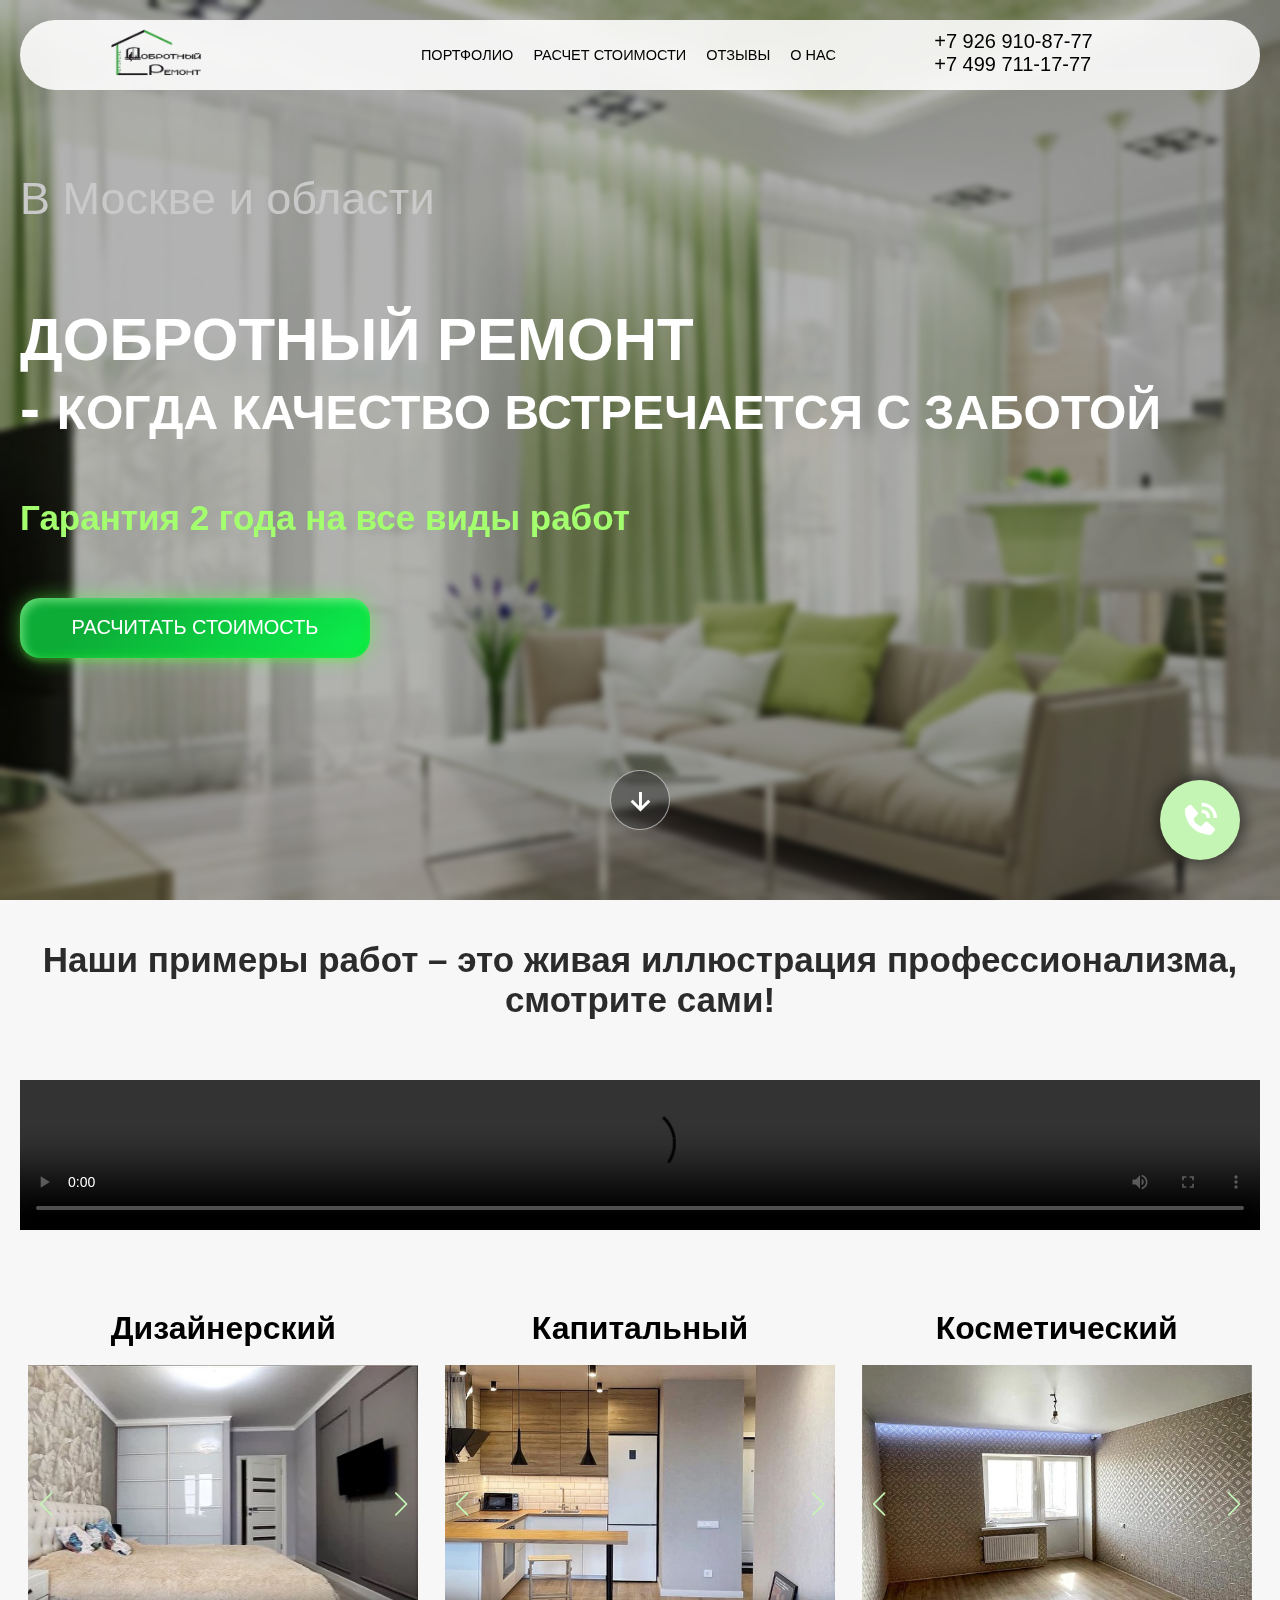
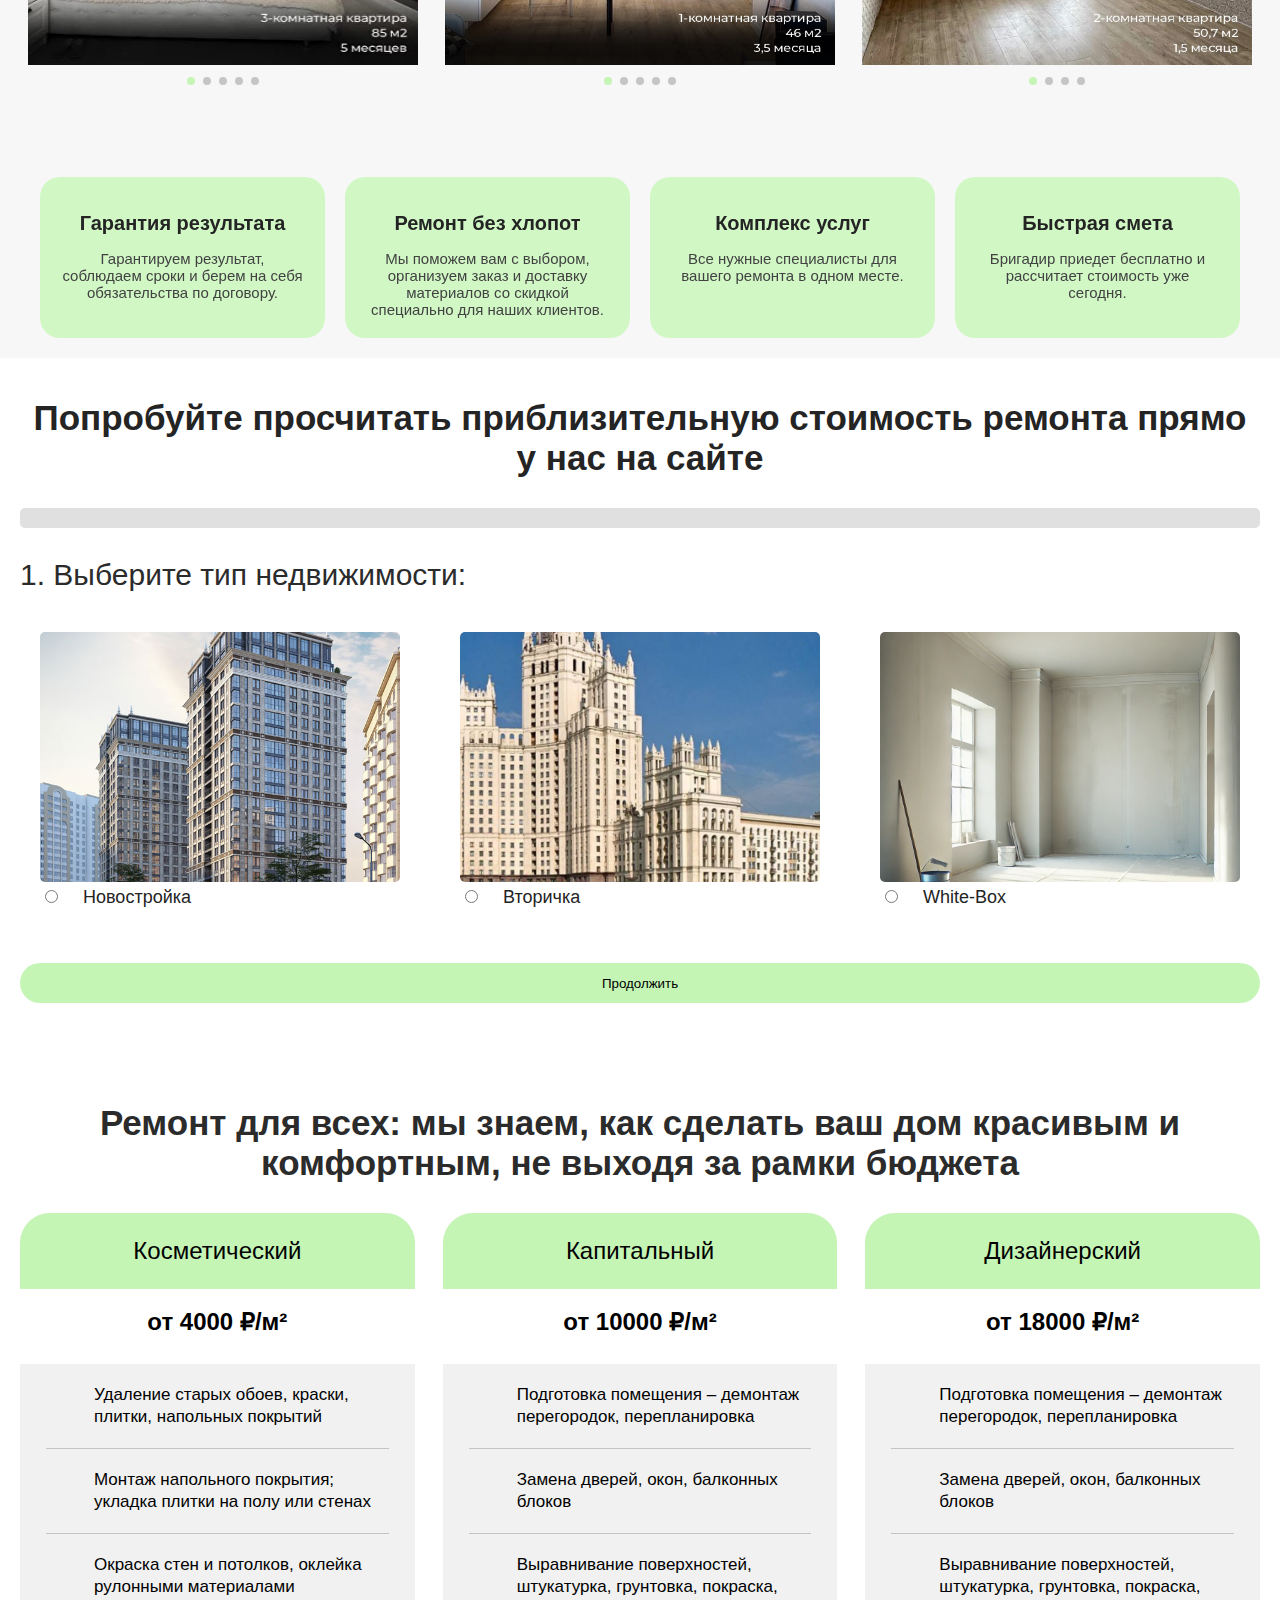
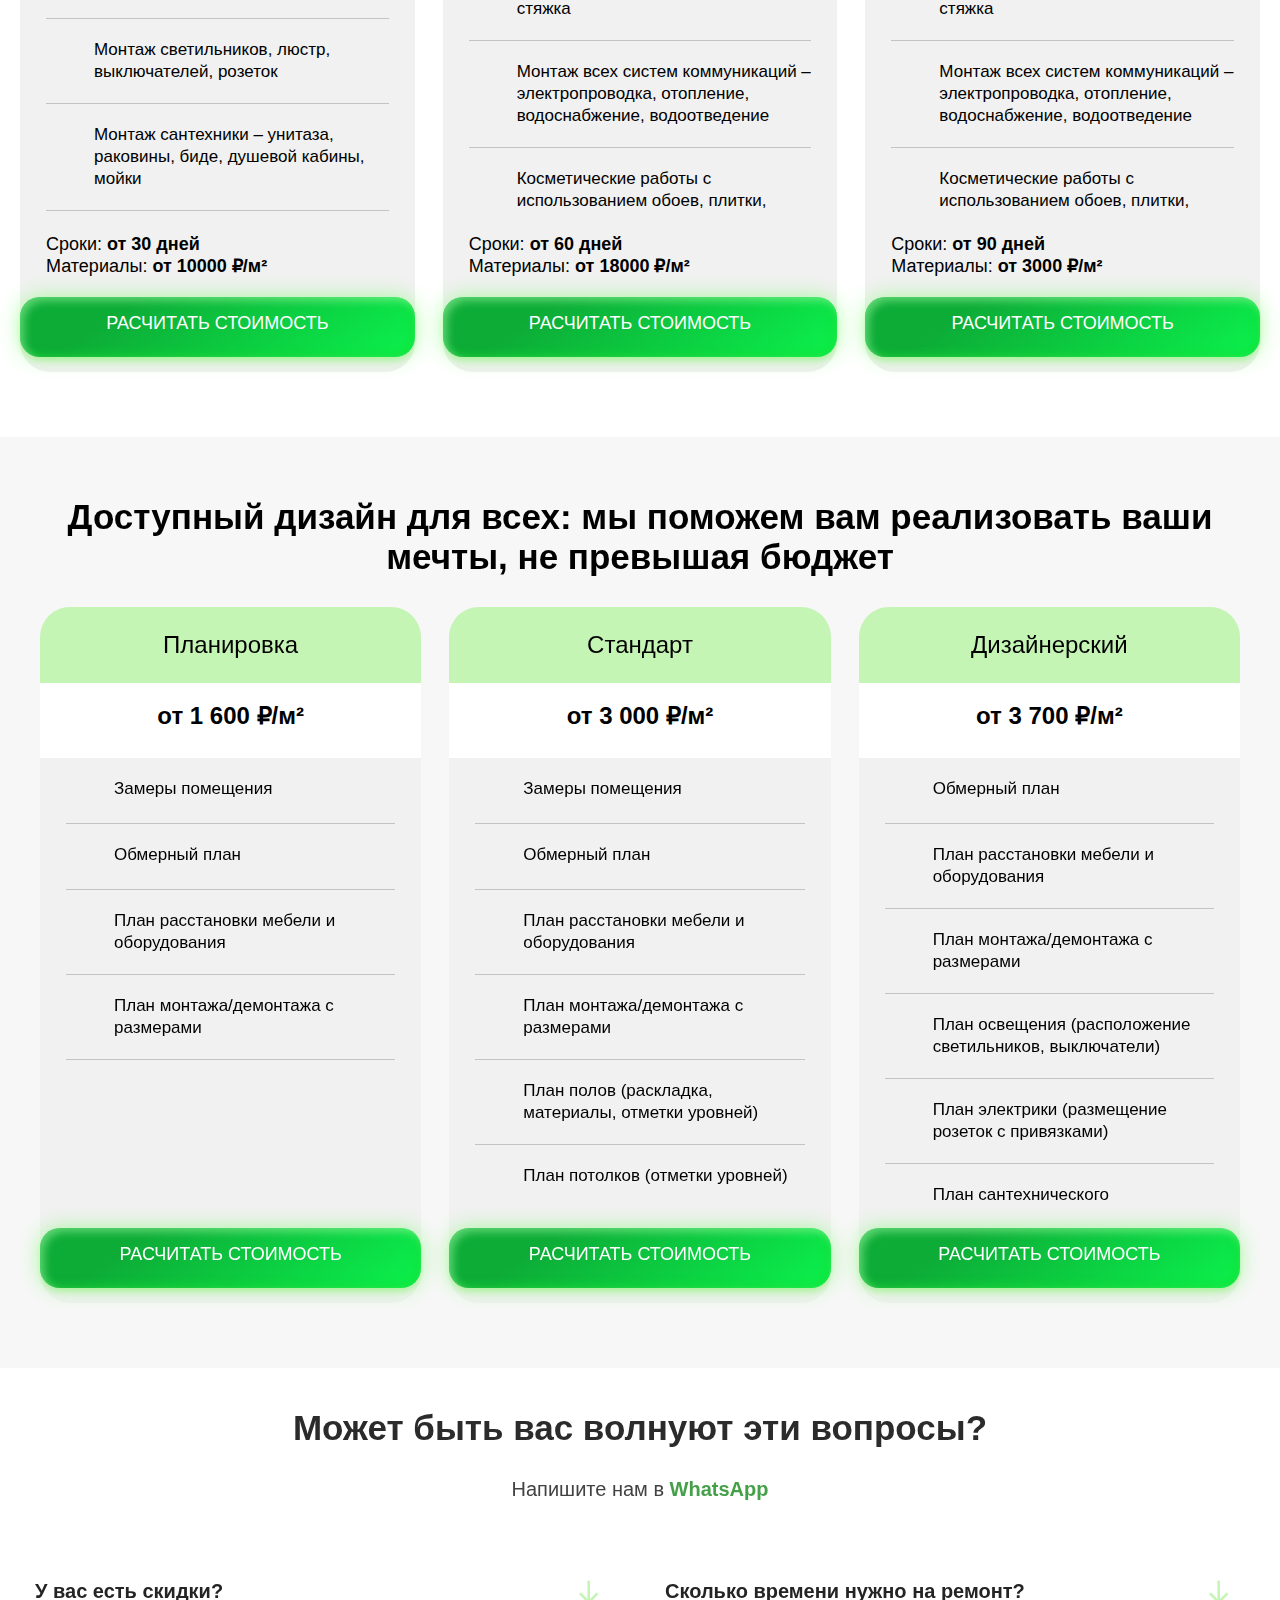
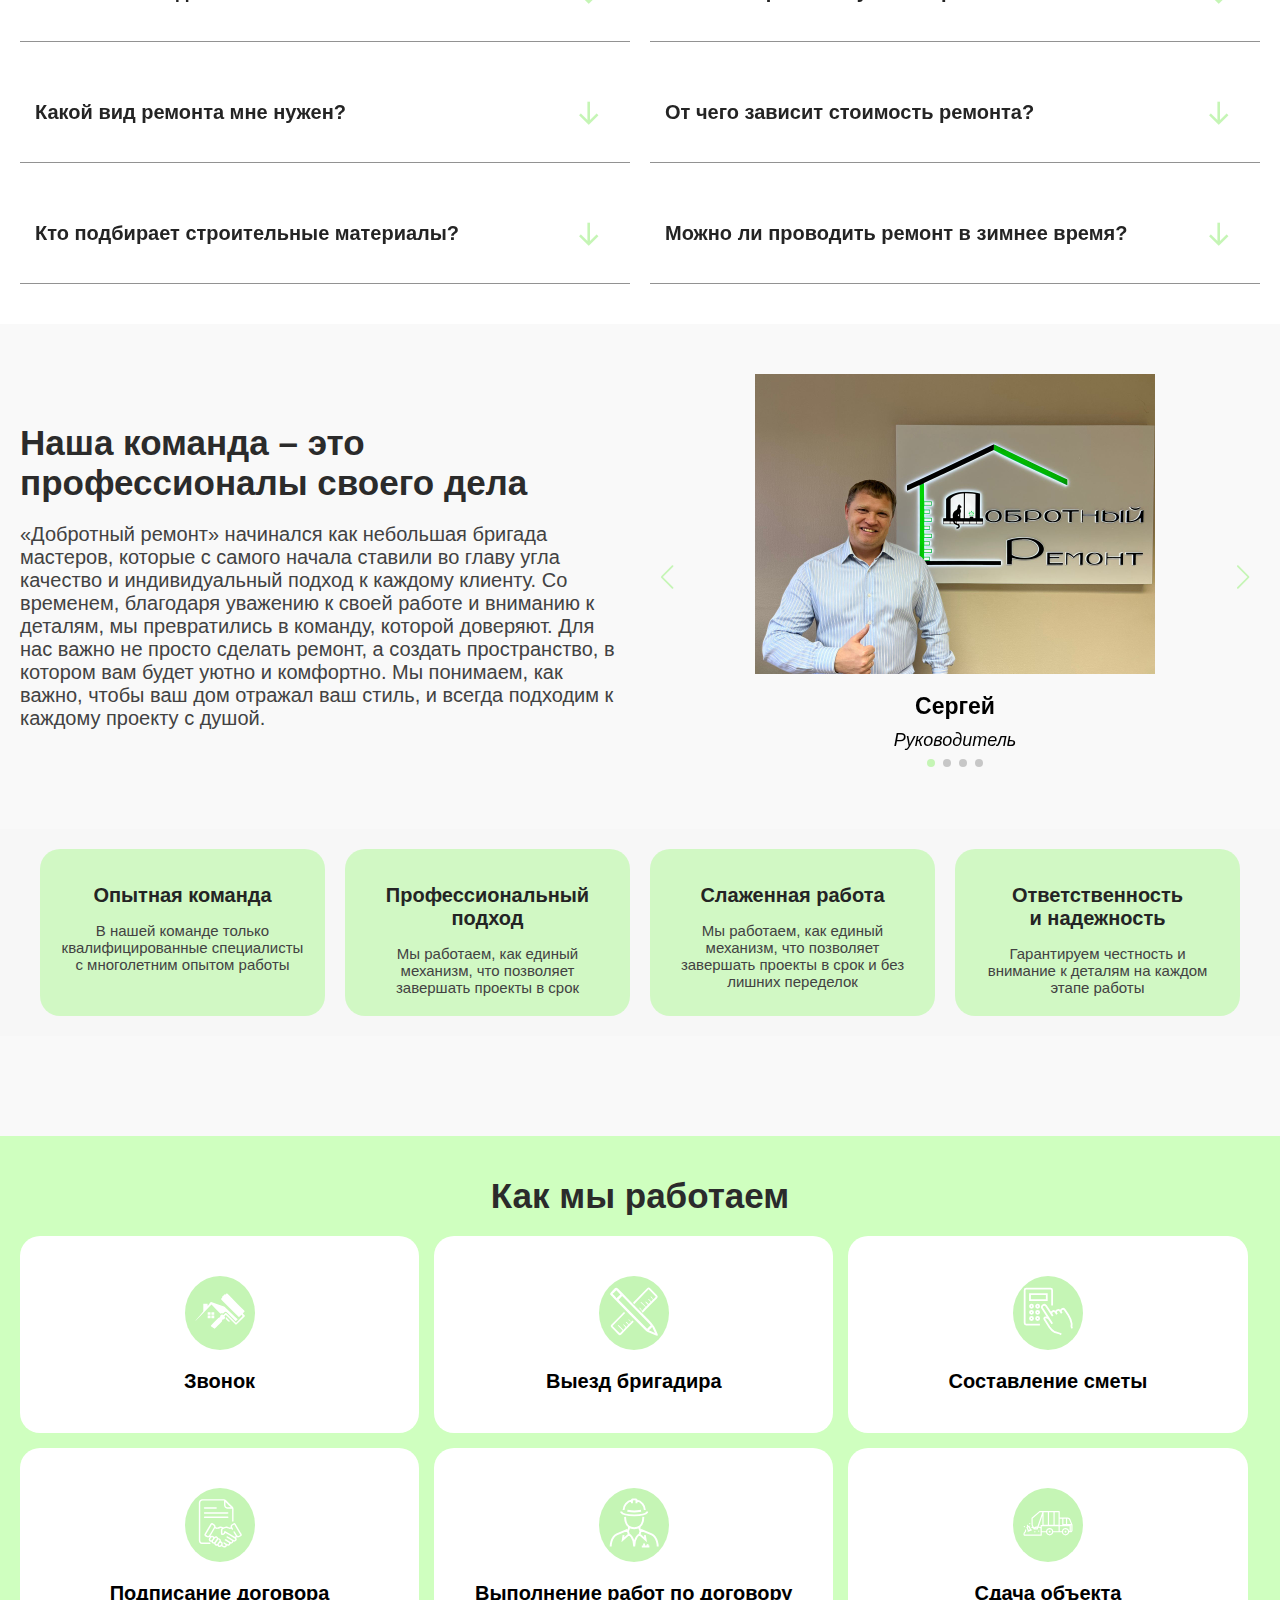
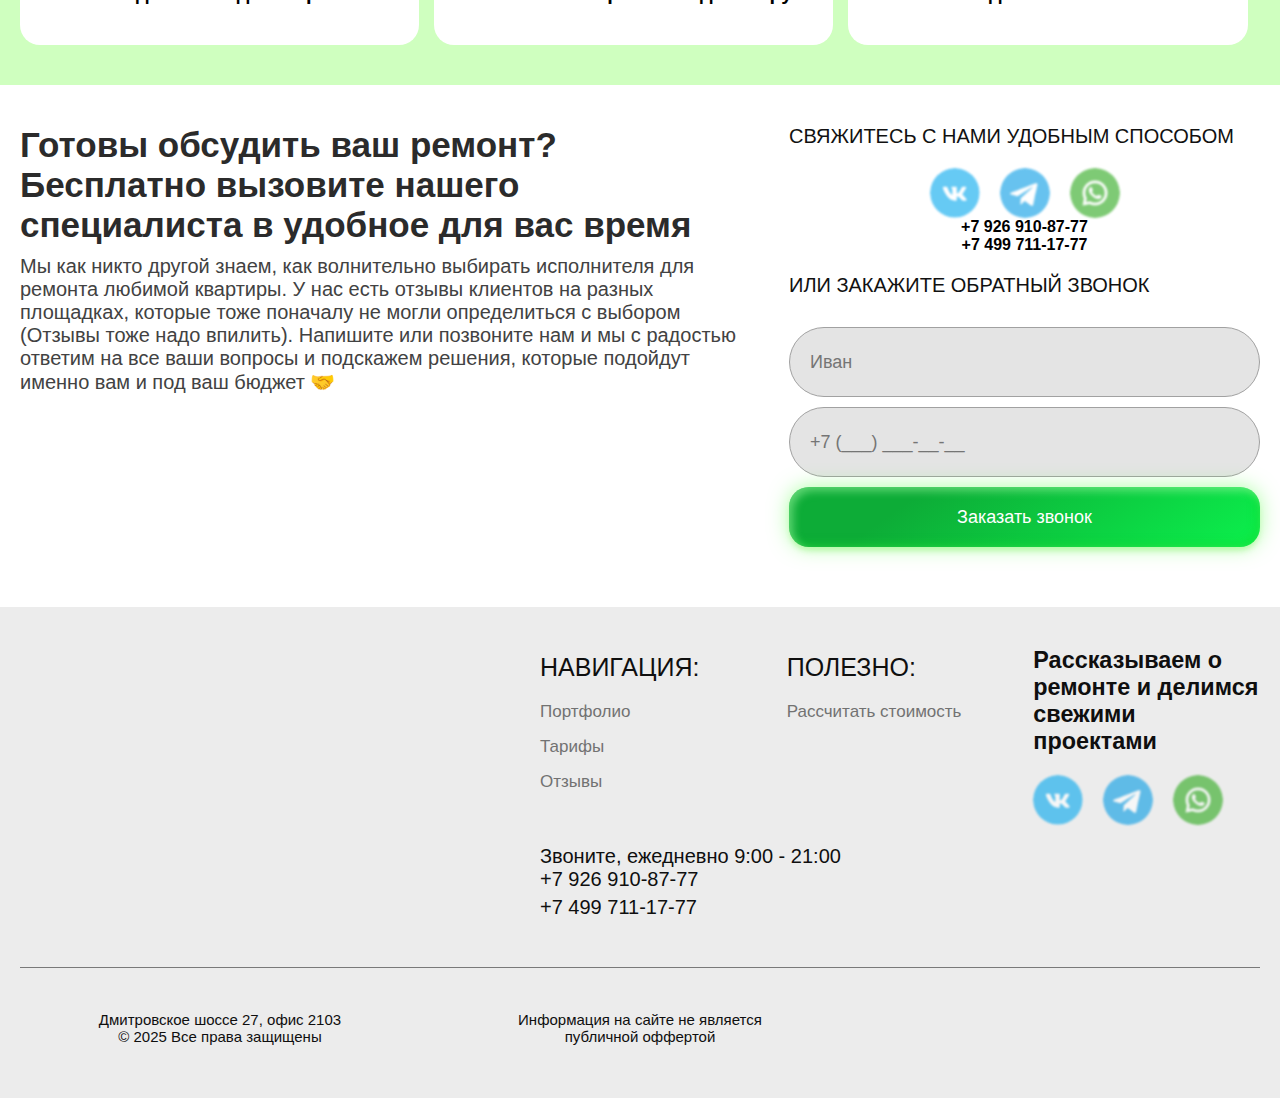
==== index.html @ 5b3af41f "Update index.html" ====
<!DOCTYPE html>
<!-- saved from url=(0044)https://bekbolsoon.github.io/landing-remont/ -->
<html lang="ru">

<head>
  <meta http-equiv="Content-Type" content="text/html; charset=UTF-8">

  <meta name="viewport" content="width=device-width, initial-scale=1.0">
  <title>Добротный ремонт 3</title>

  <!-- fonts -->
  <link rel="preconnect" href="https://fonts.googleapis.com/">
  <link rel="preconnect" href="https://fonts.gstatic.com/" crossorigin="">
  <link href="./Добротный ремонт 3_files/css2" rel="stylesheet">

  <!-- styles -->
  <link href="./Добротный ремонт 3_files/boxicons.min.css" rel="stylesheet">
  <link rel="stylesheet" href="./Добротный ремонт 3_files/swiper-bundle.min.css">
  <link href="https://unpkg.com/boxicons/css/boxicons.min.css" rel="stylesheet">
  <link rel="stylesheet" href="https://unpkg.com/swiper/swiper-bundle.min.css" />

  <link rel="stylesheet" href="./Добротный ремонт 3_files/btn-style.css">
  <link rel="stylesheet" href="./Добротный ремонт 3_files/style.css">
  <script src="./Добротный ремонт 3_files/402ecfb859370431edf243872cab8b74.js.download" charset="UTF-8"
    data-sw="script"></script>
  <script src="./Добротный ремонт 3_files/74dcb1cec50854d2f880279f3dd19da9.js.download" charset="UTF-8"
    data-sw="script"></script>
  <style id="sw-style-reviews">
    @keyframes swiper-preloader-spin {
      to {
        transform: rotate(360deg)
      }
    }

    @keyframes opacity_show {
      0% {
        opacity: 0;
      }

      100% {
        opacity: 1;
      }
    }

    @keyframes opacity_hide {
      0% {
        opacity: 1;
      }

      100% {
        opacity: 0;
      }
    }

    @keyframes display_show {
      0% {
        display: none;
      }

      100% {
        display: block;
      }
    }

    @keyframes display_hide {
      0% {
        display: block;
      }

      100% {
        display: none;
      }
    }

    @-webkit-keyframes opacity_show {
      0% {
        opacity: 0;
      }

      100% {
        opacity: 1;
      }
    }

    @-webkit-keyframes opacity_hide {
      0% {
        opacity: 1;
      }

      100% {
        opacity: 0;
      }
    }

    @-webkit-keyframes display_show {
      0% {
        display: none;
      }

      100% {
        display: block;
      }
    }

    @-webkit-keyframes display_hide {
      0% {
        display: block;
      }

      100% {
        display: none;
      }
    }

    @-moz-keyframes opacity_show {
      0% {
        opacity: 0;
      }

      100% {
        opacity: 1;
      }
    }

    @-moz-keyframes opacity_hide {
      0% {
        opacity: 1;
      }

      100% {
        opacity: 0;
      }
    }

    @-moz-keyframes display_show {
      0% {
        display: none;
      }

      100% {
        display: block;
      }
    }

    @-moz-keyframes display_hide {
      0% {
        display: block;
      }

      100% {
        display: none;
      }
    }

    @font-face {
      font-family: "swiper-icons";
      src: url("data:application/font-woff;charset=utf-8;base64, [base64]//wADZ2x5ZgAAAywAAADMAAAD2MHtryVoZWFkAAABbAAAADAAAAA2E2+eoWhoZWEAAAGcAAAAHwAAACQC9gDzaG10eAAAAigAAAAZAAAArgJkABFsb2NhAAAC0AAAAFoAAABaFQAUGG1heHAAAAG8AAAAHwAAACAAcABAbmFtZQAAA/gAAAE5AAACXvFdBwlwb3N0AAAFNAAAAGIAAACE5s74hXjaY2BkYGAAYpf5Hu/j+W2+MnAzMYDAzaX6QjD6/4//Bxj5GA8AuRwMYGkAPywL13jaY2BkYGA88P8Agx4j+/8fQDYfA1AEBWgDAIB2BOoAeNpjYGRgYNBh4GdgYgABEMnIABJzYNADCQAACWgAsQB42mNgYfzCOIGBlYGB0YcxjYGBwR1Kf2WQZGhhYGBiYGVmgAFGBiQQkOaawtDAoMBQxXjg/wEGPcYDDA4wNUA2CCgwsAAAO4EL6gAAeNpj2M0gyAACqxgGNWBkZ2D4/wMA+xkDdgAAAHjaY2BgYGaAYBkGRgYQiAHyGMF8FgYHIM3DwMHABGQrMOgyWDLEM1T9/w8UBfEMgLzE////P/5//f/V/xv+r4eaAAeMbAxwIUYmIMHEgKYAYjUcsDAwsLKxc3BycfPw8jEQA/[base64]/uznmfPFBNODM2K7MTQ45YEAZqGP81AmGGcF3iPqOop0r1SPTaTbVkfUe4HXj97wYE+yNwWYxwWu4v1ugWHgo3S1XdZEVqWM7ET0cfnLGxWfkgR42o2PvWrDMBSFj/IHLaF0zKjRgdiVMwScNRAoWUoH78Y2icB/yIY09An6AH2Bdu/UB+yxopYshQiEvnvu0dURgDt8QeC8PDw7Fpji3fEA4z/PEJ6YOB5hKh4dj3EvXhxPqH/SKUY3rJ7srZ4FZnh1PMAtPhwP6fl2PMJMPDgeQ4rY8YT6Gzao0eAEA409DuggmTnFnOcSCiEiLMgxCiTI6Cq5DZUd3Qmp10vO0LaLTd2cjN4fOumlc7lUYbSQcZFkutRG7g6JKZKy0RmdLY680CDnEJ+UMkpFFe1RN7nxdVpXrC4aTtnaurOnYercZg2YVmLN/d/gczfEimrE/fs/bOuq29Zmn8tloORaXgZgGa78yO9/cnXm2BpaGvq25Dv9S4E9+5SIc9PqupJKhYFSSl47+Qcr1mYNAAAAeNptw0cKwkAAAMDZJA8Q7OUJvkLsPfZ6zFVERPy8qHh2YER+3i/BP83vIBLLySsoKimrqKqpa2hp6+jq6RsYGhmbmJqZSy0sraxtbO3sHRydnEMU4uR6yx7JJXveP7WrDycAAAAAAAH//wACeNpjYGRgYOABYhkgZgJCZgZNBkYGLQZtIJsFLMYAAAw3ALgAeNolizEKgDAQBCchRbC2sFER0YD6qVQiBCv/H9ezGI6Z5XBAw8CBK/m5iQQVauVbXLnOrMZv2oLdKFa8Pjuru2hJzGabmOSLzNMzvutpB3N42mNgZGBg4GKQYzBhYMxJLMlj4GBgAYow/P/PAJJhLM6sSoWKfWCAAwDAjgbRAAB42mNgYGBkAIIbCZo5IPrmUn0hGA0AO8EFTQAA");
      font-weight: 400;
      font-style: normal
    }

    :root {
      --swiper-theme-color: #007aff;
      --sw-client: css
    }

    .sw-app {
      --close-icon: url([data-uri]);
      --close-icon-white: url([data-uri]);
      --minimize-icon: url([data-uri]);
      --minimize-icon-white: url([data-uri])
    }

    .sw-app svg {
      display: inherit
    }

    .sw-app path {
      fill: unset;
      transition: none
    }

    .sw-app div {
      width: auto;
      float: none
    }

    .sw-app .swiper,
    .sw-app .swiper-wrapper {
      position: relative;
      z-index: inherit
    }

    .sw-app .swiper-wrapper:before,
    .sw-app .swiper-wrapper:after {
      content: none;
    }

    .sw-app .swiper {
      margin-left: auto;
      margin-right: auto;
      overflow: hidden;
      list-style: none;
      padding: 0
    }

    .sw-app .swiper-vertical>.swiper-wrapper {
      flex-direction: column
    }

    .sw-app .swiper-wrapper {
      overflow: initial !important;
      width: 100%;
      height: 100%;
      height: initial;
      max-height: unset;
      display: flex;
      transition-property: all;
      box-sizing: content-box;
      padding-bottom: 5px;
      justify-content: flex-start;
      flex-direction: row;
    }

    .sw-app .swiper-android .sw-swiper-slide,
    .sw-app .swiper-wrapper {
      transform: translate3d(0, 0, 0)
    }

    .sw-app .swiper-pointer-events {
      touch-action: pan-y
    }

    .sw-app .swiper-pointer-events.swiper-vertical {
      touch-action: pan-x
    }

    .sw-swiper-slide {
      flex-shrink: 0;
      width: 100%;
      height: 100%;
      height: intrinsic;
      position: relative;
      transition-property: transform
    }

    .sw-swiper-slide-invisible-blank {
      visibility: hidden
    }

    .sw-app .swiper-autoheight,
    .sw-app .swiper-autoheight .sw-swiper-slide {
      height: auto
    }

    .sw-app .swiper-autoheight .swiper-wrapper {
      align-items: flex-start;
      transition-property: transform, height
    }

    .sw-app .swiper-3d,
    .sw-app .swiper-3d.swiper-css-mode .swiper-wrapper {
      perspective: 1200px
    }

    .sw-app .swiper-3d .swiper-cube-shadow,
    .sw-app .swiper-3d .sw-swiper-slide,
    .sw-app .swiper-3d .sw-swiper-slide-shadow,
    .sw-app .swiper-3d .sw-swiper-slide-shadow-bottom,
    .sw-app .swiper-3d .sw-swiper-slide-shadow-left,
    .sw-app .swiper-3d .sw-swiper-slide-shadow-right,
    .sw-app .swiper-3d .sw-swiper-slide-shadow-top,
    .sw-app .swiper-3d .swiper-wrapper {
      transform-style: preserve-3d
    }

    .sw-app .swiper-3d .sw-swiper-slide-shadow,
    .sw-app .swiper-3d .sw-swiper-slide-shadow-bottom,
    .sw-app .swiper-3d .sw-swiper-slide-shadow-left,
    .sw-app .swiper-3d .sw-swiper-slide-shadow-right,
    .sw-app .swiper-3d .sw-swiper-slide-shadow-top {
      position: absolute;
      left: 0;
      top: 0;
      width: 100%;
      height: 100%;
      pointer-events: none;
      z-index: 10
    }

    .sw-app .swiper-3d .sw-swiper-slide-shadow {
      background: rgba(0, 0, 0, .15)
    }

    .sw-app .swiper-3d .sw-swiper-slide-shadow-left {
      background-image: linear-gradient(to left, rgba(0, 0, 0, .5), transparent)
    }

    .sw-app .swiper-3d .sw-swiper-slide-shadow-right {
      background-image: linear-gradient(to right, rgba(0, 0, 0, .5), transparent)
    }

    .sw-app .swiper-3d .sw-swiper-slide-shadow-top {
      background-image: linear-gradient(to top, rgba(0, 0, 0, .5), transparent)
    }

    .sw-app .swiper-3d .sw-swiper-slide-shadow-bottom {
      background-image: linear-gradient(to bottom, rgba(0, 0, 0, .5), transparent)
    }

    .sw-app .swiper-css-mode>.swiper-wrapper {
      overflow: auto;
      scrollbar-width: none;
      -ms-overflow-style: none
    }

    .sw-app .swiper-css-mode>.swiper-wrapper::-webkit-scrollbar {
      display: none
    }

    .sw-app .swiper-css-mode>.swiper-wrapper>.sw-swiper-slide {
      scroll-snap-align: start start
    }

    .sw-app .swiper-horizontal.swiper-css-mode>.swiper-wrapper {
      scroll-snap-type: x mandatory
    }

    .sw-app .swiper-vertical.swiper-css-mode>.swiper-wrapper {
      scroll-snap-type: y mandatory
    }

    .sw-app .swiper-centered>.swiper-wrapper::before {
      content: "";
      flex-shrink: 0;
      order: 9999
    }

    .sw-app .swiper-centered.swiper-horizontal>.swiper-wrapper>.sw-swiper-slide:first-child {
      margin-inline-start: var(--swiper-centered-offset-before)
    }

    .sw-app .swiper-centered.swiper-horizontal>.swiper-wrapper::before {
      height: 100%;
      min-height: 1px;
      width: var(--swiper-centered-offset-after)
    }

    .sw-app .swiper-centered.swiper-vertical>.swiper-wrapper>.sw-swiper-slide:first-child {
      margin-block-start: var(--swiper-centered-offset-before)
    }

    .sw-app .swiper-centered.swiper-vertical>.swiper-wrapper::before {
      width: 100%;
      min-width: 1px;
      height: var(--swiper-centered-offset-after)
    }

    .sw-app .swiper-centered>.swiper-wrapper>.sw-swiper-slide {
      scroll-snap-align: center center
    }

    .sw-app .swiper-virtual.swiper-css-mode .swiper-wrapper::after {
      content: "";
      position: absolute;
      left: 0;
      top: 0;
      pointer-events: none
    }

    .sw-app .swiper-virtual.swiper-css-mode.swiper-horizontal .swiper-wrapper::after {
      height: 1px;
      width: var(--swiper-virtual-size)
    }

    .sw-app .swiper-virtual.swiper-css-mode.swiper-vertical .swiper-wrapper::after {
      width: 1px;
      height: var(--swiper-virtual-size)
    }

    :root {
      --swiper-navigation-size: 44px
    }

    .sw-swiper-button-next,
    .sw-swiper-button-prev {
      transition: transform 200ms ease-out;
      position: absolute;
      top: 50%;
      width: calc(var(--swiper-navigation-size)/44*27);
      height: var(--swiper-navigation-size);
      margin-top: calc(0px - (var(--swiper-navigation-size)/2));
      z-index: 10;
      cursor: pointer;
      display: flex;
      align-items: center;
      justify-content: center;
      color: var(--swiper-navigation-color, var(--swiper-theme-color))
    }

    .sw-swiper-button-next.swiper-button-disabled,
    .sw-swiper-button-prev.swiper-button-disabled {
      opacity: .35;
      cursor: auto;
      pointer-events: none
    }

    .sw-swiper-button-next:after,
    .sw-swiper-button-prev:after {
      font-family: swiper-icons !important;
      font-size: var(--swiper-navigation-size);
      text-transform: none !important;
      letter-spacing: 0;
      font-variant: initial;
      line-height: 1;
      color: inherit;
    }

    .sw-swiper-button-prev,
    .sw-app .swiper-rtl .sw-swiper-button-next {
      left: 10px;
      right: auto
    }

    .sw-swiper-button-prev:after,
    .sw-app .swiper-rtl .sw-swiper-button-next:after {
      text-rendering: initial;
      content: "prev"
    }

    .sw-swiper-button-next,
    .sw-app .swiper-rtl .sw-swiper-button-prev {
      right: 10px;
      left: auto
    }

    .sw-swiper-button-next:after,
    .sw-app .swiper-rtl .sw-swiper-button-prev:after {
      text-rendering: initial;
      content: "next"
    }

    .sw-app .swiper-button-lock {
      display: none
    }

    .sw-app .swiper-pagination {
      position: absolute;
      text-align: center;
      transition: 300ms opacity;
      transform: translate3d(0, 0, 0);
      z-index: 10
    }

    .sw-app .swiper-pagination.swiper-pagination-hidden {
      opacity: 0
    }

    .sw-app .swiper-horizontal>.swiper-pagination-bullets,
    .sw-app .swiper-pagination-bullets.swiper-pagination-horizontal,
    .sw-app .swiper-pagination-custom,
    .sw-app .swiper-pagination-fraction {
      bottom: 10px;
      left: 0;
      width: 100%
    }

    .sw-app .swiper-pagination-bullets-dynamic {
      overflow: hidden;
      font-size: 0
    }

    .sw-app .swiper-pagination-bullets-dynamic .swiper-pagination-bullet {
      transform: scale(.33);
      position: relative
    }

    .sw-app .swiper-pagination-bullets-dynamic .swiper-pagination-bullet-active,
    .sw-app .swiper-pagination-bullets-dynamic .swiper-pagination-bullet-active-main {
      transform: scale(1)
    }

    .sw-app .swiper-pagination-bullets-dynamic .swiper-pagination-bullet-active-prev {
      transform: scale(.66)
    }

    .sw-app .swiper-pagination-bullets-dynamic .swiper-pagination-bullet-active-prev-prev {
      transform: scale(.33)
    }

    .sw-app .swiper-pagination-bullets-dynamic .swiper-pagination-bullet-active-next {
      transform: scale(.66)
    }

    .sw-app .swiper-pagination-bullets-dynamic .swiper-pagination-bullet-active-next-next {
      transform: scale(.33)
    }

    .sw-app .swiper-pagination-bullet {
      width: var(--swiper-pagination-bullet-width, var(--swiper-pagination-bullet-size, 8px));
      height: var(--swiper-pagination-bullet-height, var(--swiper-pagination-bullet-size, 8px));
      display: inline-block;
      border-radius: 50%;
      background: var(--swiper-pagination-bullet-inactive-color, #000);
      opacity: var(--swiper-pagination-bullet-inactive-opacity, 0.2)
    }

    button.swiper-pagination-bullet {
      border: 0;
      margin: 0;
      padding: 0;
      box-shadow: none;
      -webkit-appearance: none;
      appearance: none
    }

    .sw-app .swiper-pagination-clickable .swiper-pagination-bullet {
      cursor: pointer
    }

    .sw-app .swiper-pagination-bullet:only-child {
      display: none !important
    }

    .sw-app .swiper-pagination-bullet-active {
      opacity: var(--swiper-pagination-bullet-opacity, 1);
      background: var(--swiper-pagination-color, var(--swiper-theme-color))
    }

    .sw-app .swiper-pagination-vertical.swiper-pagination-bullets,
    .sw-app .swiper-vertical>.swiper-pagination-bullets {
      right: 10px;
      top: 50%;
      transform: translate3d(0, -50%, 0)
    }

    .sw-app .swiper-pagination-vertical.swiper-pagination-bullets .swiper-pagination-bullet,
    .sw-app .swiper-vertical>.swiper-pagination-bullets .swiper-pagination-bullet {
      margin: var(--swiper-pagination-bullet-vertical-gap, 6px) 0;
      display: block
    }

    .sw-app .swiper-pagination-vertical.swiper-pagination-bullets.swiper-pagination-bullets-dynamic,
    .sw-app .swiper-vertical>.swiper-pagination-bullets.swiper-pagination-bullets-dynamic {
      top: 50%;
      transform: translateY(-50%);
      width: 8px
    }

    .sw-app .swiper-pagination-vertical.swiper-pagination-bullets.swiper-pagination-bullets-dynamic .swiper-pagination-bullet,
    .sw-app .swiper-vertical>.swiper-pagination-bullets.swiper-pagination-bullets-dynamic .swiper-pagination-bullet {
      display: inline-block;
      transition: 200ms transform, 200ms top
    }

    .sw-app .swiper-horizontal>.swiper-pagination-bullets .swiper-pagination-bullet,
    .sw-app .swiper-pagination-horizontal.swiper-pagination-bullets .swiper-pagination-bullet {
      margin: 0 var(--swiper-pagination-bullet-horizontal-gap, 4px)
    }

    .sw-app .swiper-horizontal>.swiper-pagination-bullets.swiper-pagination-bullets-dynamic,
    .sw-app .swiper-pagination-horizontal.swiper-pagination-bullets.swiper-pagination-bullets-dynamic {
      left: 50%;
      transform: translateX(-50%);
      white-space: nowrap
    }

    .sw-app .swiper-horizontal>.swiper-pagination-bullets.swiper-pagination-bullets-dynamic .swiper-pagination-bullet,
    .sw-app .swiper-pagination-horizontal.swiper-pagination-bullets.swiper-pagination-bullets-dynamic .swiper-pagination-bullet {
      transition: 200ms transform, 200ms left
    }

    .sw-app .swiper-horizontal.swiper-rtl>.swiper-pagination-bullets-dynamic .swiper-pagination-bullet {
      transition: 200ms transform, 200ms right
    }

    .sw-app .swiper-pagination-progressbar {
      background: rgba(0, 0, 0, .25);
      position: absolute
    }

    .sw-app .swiper-pagination-progressbar .swiper-pagination-progressbar-fill {
      background: var(--swiper-pagination-color, var(--swiper-theme-color));
      position: absolute;
      left: 0;
      top: 0;
      width: 100%;
      height: 100%;
      transform: scale(0);
      transform-origin: left top
    }

    .sw-app .swiper-rtl .swiper-pagination-progressbar .swiper-pagination-progressbar-fill {
      transform-origin: right top
    }

    .sw-app .swiper-horizontal>.swiper-pagination-progressbar,
    .sw-app .swiper-pagination-progressbar.swiper-pagination-horizontal,
    .sw-app .swiper-pagination-progressbar.swiper-pagination-vertical.swiper-pagination-progressbar-opposite,
    .sw-app .swiper-vertical>.swiper-pagination-progressbar.swiper-pagination-progressbar-opposite {
      width: 100%;
      height: 4px;
      left: 0;
      top: 0
    }

    .sw-app .swiper-horizontal>.swiper-pagination-progressbar.swiper-pagination-progressbar-opposite,
    .sw-app .swiper-pagination-progressbar.swiper-pagination-horizontal.swiper-pagination-progressbar-opposite,
    .sw-app .swiper-pagination-progressbar.swiper-pagination-vertical,
    .sw-app .swiper-vertical>.swiper-pagination-progressbar {
      width: 4px;
      height: 100%;
      left: 0;
      top: 0
    }

    .sw-app .swiper-pagination-lock {
      display: none
    }

    .sw-app .swiper-scrollbar {
      border-radius: 10px;
      position: relative;
      -ms-touch-action: none;
      background: rgba(0, 0, 0, .1)
    }

    .sw-app .swiper-horizontal>.swiper-scrollbar {
      position: absolute;
      left: 1%;
      bottom: 3px;
      z-index: 50;
      height: 5px;
      width: 98%
    }

    .sw-app .swiper-vertical>.swiper-scrollbar {
      position: absolute;
      right: 3px;
      top: 1%;
      z-index: 50;
      width: 5px;
      height: 98%
    }

    .sw-app .swiper-scrollbar-drag {
      height: 100%;
      width: 100%;
      position: relative;
      background: rgba(0, 0, 0, .5);
      border-radius: 10px;
      left: 0;
      top: 0
    }

    .sw-app .swiper-scrollbar-cursor-drag {
      cursor: move
    }

    .sw-app .swiper-scrollbar-lock {
      display: none
    }

    .sw-app .swiper-zoom-container {
      width: 100%;
      height: 100%;
      display: flex;
      justify-content: center;
      align-items: center;
      text-align: center
    }

    .sw-app .swiper-zoom-container>canvas,
    .sw-app .swiper-zoom-container>img,
    .sw-app .swiper-zoom-container>svg {
      max-width: 100%;
      max-height: 100%;
      object-fit: contain
    }

    .sw-swiper-slide-zoomed {
      cursor: move
    }

    .sw-app .swiper-lazy-preloader {
      width: 42px;
      height: 42px;
      position: absolute;
      left: 50%;
      top: 50%;
      margin-left: -21px;
      margin-top: -21px;
      z-index: 10;
      transform-origin: 50%;
      animation: swiper-preloader-spin 1s infinite linear;
      box-sizing: border-box;
      border: 4px solid var(--swiper-preloader-color, var(--swiper-theme-color));
      border-radius: 50%;
      border-top-color: transparent
    }

    .sw-app .swiper-lazy-preloader-white {
      --swiper-preloader-color: #fff
    }

    .sw-app .swiper-lazy-preloader-black {
      --swiper-preloader-color: #000
    }

    .sw-app .swiper .swiper-notification {
      position: absolute;
      left: 0;
      top: 0;
      pointer-events: none;
      opacity: 0;
      z-index: -1000
    }

    .sw-app .swiper-free-mode>.swiper-wrapper {
      transition-timing-function: ease-out;
      margin: 0 auto
    }

    .sw-app .swiper-grid>.swiper-wrapper {
      flex-wrap: wrap
    }

    .sw-app .swiper-grid-column>.swiper-wrapper {
      flex-wrap: wrap;
      flex-direction: column
    }

    .sw-app .swiper-fade.swiper-free-mode .sw-swiper-slide {
      transition-timing-function: ease-out
    }

    .sw-app .swiper-fade .sw-swiper-slide {
      pointer-events: none;
      transition-property: opacity
    }

    .sw-app .swiper-fade .sw-swiper-slide .sw-swiper-slide {
      pointer-events: none
    }

    .sw-app .swiper-fade .sw-swiper-slide-active,
    .sw-app .swiper-fade .sw-swiper-slide-active .sw-swiper-slide-active {
      pointer-events: auto
    }

    .sw-app .swiper-cards,
    .sw-app .swiper-cube,
    .sw-app .swiper-flip {
      overflow: visible
    }

    .sw-app .swiper-cube .sw-swiper-slide {
      pointer-events: none;
      -webkit-backface-visibility: hidden;
      backface-visibility: hidden;
      z-index: 1;
      visibility: hidden;
      transform-origin: 0 0;
      width: 100%;
      height: 100%
    }

    .sw-app .swiper-cube .sw-swiper-slide .sw-swiper-slide {
      pointer-events: none
    }

    .sw-app .swiper-cube.swiper-rtl .sw-swiper-slide {
      transform-origin: 100% 0
    }

    .sw-app .swiper-cube .sw-swiper-slide-active .sw-swiper-slide-active {
      pointer-events: auto
    }

    .sw-app .swiper-cube .sw-swiper-slide-active,
    .sw-app .swiper-cube .sw-swiper-slide-next,
    .sw-app .swiper-cube .sw-swiper-slide-next+.sw-swiper-slide,
    .sw-app .swiper-cube .sw-swiper-slide-prev {
      pointer-events: auto;
      visibility: visible
    }

    .sw-app .swiper-cube .sw-swiper-slide-shadow-bottom,
    .sw-app .swiper-cube .sw-swiper-slide-shadow-left,
    .sw-app .swiper-cube .sw-swiper-slide-shadow-right,
    .sw-app .swiper-cube .sw-swiper-slide-shadow-top {
      z-index: 0;
      -webkit-backface-visibility: hidden;
      backface-visibility: hidden
    }

    .sw-app .swiper-cube .swiper-cube-shadow {
      position: absolute;
      left: 0;
      bottom: 0;
      width: 100%;
      height: 100%;
      opacity: .6;
      z-index: 0
    }

    .sw-app .swiper-cube .swiper-cube-shadow:before {
      content: "";
      background: #000;
      position: absolute;
      left: 0;
      top: 0;
      bottom: 0;
      right: 0;
      filter: blur(50px)
    }

    .sw-app .swiper-flip .sw-swiper-slide {
      pointer-events: none;
      -webkit-backface-visibility: hidden;
      backface-visibility: hidden;
      z-index: 1
    }

    .sw-app .swiper-flip .sw-swiper-slide .sw-swiper-slide {
      pointer-events: none
    }

    .sw-app .swiper-flip .sw-swiper-slide-active,
    .sw-app .swiper-flip .sw-swiper-slide-active .sw-swiper-slide-active {
      pointer-events: auto
    }

    .sw-app .swiper-flip .sw-swiper-slide-shadow-bottom,
    .sw-app .swiper-flip .sw-swiper-slide-shadow-left,
    .sw-app .swiper-flip .sw-swiper-slide-shadow-right,
    .sw-app .swiper-flip .sw-swiper-slide-shadow-top {
      z-index: 0;
      -webkit-backface-visibility: hidden;
      backface-visibility: hidden
    }

    .sw-app .swiper-cards .sw-swiper-slide,
    .sw-app .swiper-creative .sw-swiper-slide {
      -webkit-backface-visibility: hidden;
      backface-visibility: hidden;
      overflow: hidden
    }

    .sw-app .swiper-creative .sw-swiper-slide {
      transition-property: transform, opacity, height
    }

    .sw-app .swiper-cards .sw-swiper-slide {
      transform-origin: center bottom
    }

    :root {
      --swiper-navigation-size: 24px !important
    }

    .sw-swiper-button-next,
    .sw-swiper-button-prev {
      color: #212121
    }

    .sw-review-unselectable {
      -webkit-touch-callout: none;
      -webkit-user-select: none;
      -khtml-user-select: none;
      -moz-user-select: none;
      -ms-user-select: none;
      user-select: none
    }

    .sw-app .sw-review-list {
      width: 100%;
      height: 100%;
      overflow: hidden
    }

    .sw-app .sw-review-list,
    .sw-app .sw-review-list * {
      box-sizing: border-box !important;
      outline: 0 !important
    }

    .sw-review-item {
      height: fit-content;
      transition: transform 200ms ease-out;
      background: #f5f5f5;
      padding: 20px;
      border-radius: 10px;
      display: flex;
      flex-flow: column;
    }

    .sw-review-item-header {
      position: relative;
      text-align: left !important;
      display: flex !important;
      flex-wrap: nowrap;
      margin-bottom: 20px !important
    }

    .sw-review-item-header .sw-review-item-header-col-left {
      display: inline-block;
      position: relative;
      -webkit-box-align: center;
      align-items: center;
      flex-shrink: 0;
      display: flex
    }

    .sw-review-item-header .sw-review-item-header-col-right {
      display: flex;
      flex-flow: column;
      justify-content: center;
      position: relative;
      width: 100%
    }

    .sw-review-item-header .sw-review-item-photo {
      display: flex;
      align-items: center;
      position: relative;
      margin-right: 10px
    }

    .sw-review-item-header .sw-review-item-photo img {
      height: 50px;
      width: 50px;
      border-radius: 50%;
    }

    .sw-review-item-header .sw-review-item-user {
      display: flex;
      align-items: center;
      flex-direction: row;
      font-size: 14px;
      line-height: 1.5rem;
      font-weight: 700
    }

    .sw-review-item-header .sw-review-item-user>a {
      color: #212121;
      text-decoration: none
    }

    .sw-review-item-stars {
      height: 16px;
      margin: 5px 0 3px
    }

    .sw-review-item-stars .star {
      min-width: auto;
      min-height: auto;
      position: unset;
      float: left;
      width: 16px;
      height: 16px;
      padding: 0;
      border: 0;
      margin: 0 2px 0 0;
      background: none;
    }

    .sw-review-item-stars .star polygon {
      fill: #d8d8d8
    }

    .sw-review-item-stars[data-stars] .star polygon {
      fill: #ffd055
    }

    .sw-review-item-stars[data-stars="1"] .star:nth-child(1)~.star path,
    .sw-review-item-stars[data-stars="2"] .star:nth-child(2)~.star path,
    .sw-review-item-stars[data-stars="3"] .star:nth-child(3)~.star path,
    .sw-review-item-stars[data-stars="4"] .star:nth-child(4)~.star path,
    .sw-review-item-stars[data-stars="5"] .star:nth-child(5)~.star path {
      fill: #d8d8d8
    }

    .sw-review-item-date {
      margin: 5px 0 0 0 !important;
      font-size: 12px;
      color: #757575
    }

    .sw-app .sw-review-item .sw-review-item-message {
      flex: 1;
    }

    .sw-review-item-body {
      font-size: 16px;
      text-align: left;
      line-height: 1.3;
      color: #212121;
      -webkit-box-align: center;
      align-items: start;
      overflow: hidden;
      display: flex;
      max-height: 3lh;
      display: -webkit-box;
      -webkit-line-clamp: 3;
      -webkit-box-orient: vertical
    }

    .sw-app .sw-review-truncate-text {
      width: 100%;
    }

    .sw-app .sw-review-item-body-full {
      display: block;
      max-height: none !important;
      height: auto !important
    }

    .sw-app .sw-review-item-body-scroll {
      -webkit-line-clamp: unset;
      overscroll-behavior: contain;
      overflow-y: auto
    }

    .sw-review-item-body-readmore {
      font-size: 13px;
      color: #757575
    }

    .sw-review-item-body-readmore:not(:empty) {
      font-weight: 300;
      cursor: pointer
    }

    .sw-reviews-btn {
      -webkit-box-shadow: 0 2px 2px 0 rgb(0 0 0 / 14%), 0 3px 1px -2px rgb(0 0 0 / 12%), 0 1px 5px 0 rgb(0 0 0 / 20%);
      box-shadow: 0 2px 2px 0 rgb(0 0 0 / 14%), 0 3px 1px -2px rgb(0 0 0 / 12%), 0 1px 5px 0 rgb(0 0 0 / 20%);
      padding: 5px 20px !important;
      border-radius: 4px;
      color: #212121;
      background-color: #ffffff;
      line-height: 1.5;
      font-size: 15px;
      cursor: pointer;
      position: relative;
      text-align: center;
      border: 1px solid #e0e0e0 !important
    }

    .sw-reviews-btn:hover {
      -webkit-box-shadow: 0 3px 3px 0 rgb(0 0 0 / 14%), 0 1px 7px 0 rgb(0 0 0 / 12%), 0 3px 1px -1px rgb(0 0 0 / 20%);
      box-shadow: 0 3px 3px 0 rgb(0 0 0 / 14%), 0 1px 7px 0 rgb(0 0 0 / 12%), 0 3px 1px -1px rgb(0 0 0 / 20%)
    }

    .sw-reviews-btn-form-dropdown {
      display: block;
      position: absolute;
      min-width: 100%;
      text-align: center;
      right: 0;
      z-index: 2;
      margin-top: 10px;
      background-color: #ffffff;
      -webkit-box-shadow: 0 2px 2px 0 rgb(0 0 0 / 14%), 0 3px 1px -2px rgb(0 0 0 / 12%), 0 1px 5px 0 rgb(0 0 0 / 20%);
      box-shadow: 0 2px 2px 0 rgb(0 0 0 / 14%), 0 3px 1px -2px rgb(0 0 0 / 12%), 0 1px 5px 0 rgb(0 0 0 / 20%);
      border-radius: 4px;
      transition: all 0.1s ease 0s
    }

    .sw-reviews-btn-form-dropdown a {
      padding: 10px;
      display: flex;
      align-items: center;
      justify-content: center;
      flex-direction: column;
      width: 100%
    }

    .sw-reviews-btn-form-dropdown a:hover {
      border-radius: 4px;
      background-color: #f5f5f5
    }

    .sw-app .sw-reviews-btn-form-dropdown img {
      width: auto;
      height: 16px !important
    }

    .sw-review-item-stars>.star use {
      fill: #fc0
    }

    .sw-review-item-stars[data-stars="1"] .star:nth-child(1)~.star use,
    .sw-review-item-stars[data-stars="2"] .star:nth-child(2)~.star use,
    .sw-review-item-stars[data-stars="3"] .star:nth-child(3)~.star use,
    .sw-review-item-stars[data-stars="4"] .star:nth-child(4)~.star use,
    .sw-review-item-stars[data-stars="5"] .star:nth-child(5)~.star use {
      fill: #d8d8d8 !important
    }

    .sw-app {
      color: #212121;
      font-family: inherit;
      width: 100%;
      height: auto;
      padding: 0;
      margin: 0;
      clear: none;
      z-index: auto;
      position: relative;
      display: flex
    }

    .sw-app small {
      font-size: smaller
    }

    .sw-app img {
      background-color: transparent;
      padding: initial;
      margin: 0;
      width: inherit;
      max-width: inherit
    }

    .sw-app * {
      box-sizing: border-box
    }

    .sw-review-item-stars[data-stars="1"] .star_block:nth-child(1)~.star_block>.clip,
    .sw-review-item-stars[data-stars="2"] .star_block:nth-child(2)~.star_block>.clip,
    .sw-review-item-stars[data-stars="3"] .star_block:nth-child(3)~.star_block>.clip,
    .sw-review-item-stars[data-stars="4"] .star_block:nth-child(4)~.star_block>.clip,
    .sw-review-item-stars[data-stars="5"] .star_block:nth-child(5)~.star_block>.clip {
      clip-path: inset(0 100% 0 0)
    }

    .sw-review-item-stars {
      display: flex;
      align-items: center;
      justify-content: flex-start
    }

    .star_block {
      width: 22px;
      height: 22px;
      position: relative;
      margin: 0 2px 0 0
    }

    .star_block>.star>use {
      fill: #d8d8d8
    }

    .star_block>.clip {
      clip-path: inset(0 0 0 0);
      width: 100%;
      height: 100%;
      position: absolute;
      top: 0;
      left: 0;
      margin: 0;
      padding: 0
    }

    .sw-app .sw-popup {
      z-index: 9999999999 !important;
    }

    .sw-app .sw-popup-close,
    .sw-app .sw-bage-close {
      background-image: var(--close-icon);
      background-size: contain;
      background-position: center center;
      background-repeat: no-repeat
    }

    .sw-app .sw-popup-close.sw-popup-close_white,
    .sw-app .sw-bage-close.sw-bage-close_white {
      background-image: var(--close-icon-white)
    }

    .sw-app .sw-bage-minimize {
      background-image: var(--minimize-icon);
      background-size: contain;
      background-position: center center;
      background-repeat: no-repeat
    }

    .sw-app .sw-bage-minimize.sw-bage-minimize_white {
      background-image: vat(--minimize-icon-white)
    }

    .sw-app .sw-bage-maximize {
      transform: rotate(180deg);
    }

    .sw-app .sw-overlay {
      display: none;
      position: fixed;
      z-index: 10001;
      width: 100%;
      height: 100%;
      top: 0;
      left: 0;
      background: #000000;
      opacity: 0.5
    }

    .sw-app-pos-left_bottom {
      z-index: 9998;
      position: fixed;
      left: 2%;
      bottom: 2%
    }

    .sw-app-pos-left_top {
      z-index: 9998;
      position: fixed;
      left: 2%;
      top: 2%
    }

    .sw-app-pos-right_bottom {
      z-index: 9998;
      position: fixed;
      right: 2%;
      bottom: 2%
    }

    .sw-app-pos-right_top {
      z-index: 9998;
      position: fixed;
      right: 2%;
      top: 2%
    }

    .sw-app-pos-left_center {
      z-index: 9998;
      position: fixed;
      left: 2%;
      top: 50%;
      transform: translateY(-50%)
    }

    .sw-app-pos-right_center {
      z-index: 9998;
      position: fixed;
      right: 2%;
      top: 50%;
      transform: translateY(-50%);
      height: fit-content
    }

    .sw-app-pos-center_top {
      z-index: 9998;
      position: fixed;
      top: 2%;
      left: 50%;
      transform: translateX(-50%)
    }

    .sw-app-pos-center_bottom {
      z-index: 9998;
      position: fixed;
      bottom: 2%;
      left: 50%;
      transform: translateX(-50%)
    }

    .sw-app-pos-center_center {
      z-index: 9998;
      position: fixed;
      left: 50%;
      top: 50%;
      transform: translate(-50%, -50%)
    }

    .sw-app-pos-block {
      position: relative;
    }

    .sw-app .sw-review-item .sw-scroll {
      padding-right: 3px;
      overscroll-behavior: contain;
    }

    .sw-app .sw-scroll::-webkit-scrollbar {
      width: 8px;
      height: 8px;
      background-color: transparent
    }

    .sw-app .sw-scroll::-webkit-scrollbar-thumb {
      background-color: #9e9e9e;
      border-radius: 4px
    }

    .sw-app .sw-scroll::-webkit-scrollbar-thumb:hover {
      background-color: #424242
    }

    .sw-app .sw-scroll::-webkit-scrollbar-button:vertical:start:decrement {
      height: 0;
      width: 0;
      background: transparent;
      background-color: transparent
    }

    .sw-app .sw-scroll::-webkit-scrollbar-button:vertical:end:increment {
      height: 0;
      width: 0;
      background: transparent;
      background-color: transparent
    }

    .sw-app .sw-scroll::-webkit-scrollbar-button:horizontal:start:decrement {
      height: 0;
      width: 0;
      background: transparent;
      background-color: transparent
    }

    .sw-app .sw-scroll::-webkit-scrollbar-button:horizontal:end:increment {
      height: 0;
      width: 0;
      background: transparent;
      background-color: transparent
    }

    .sw-app .sw-review-item .sw-scroll::-webkit-scrollbar {
      width: 4px;
      height: 4px;
      background-color: #9e9e9e1f
    }

    .sw-app .sw-review-item .sw-scroll::-webkit-scrollbar-thumb {
      border-radius: 2px
    }

    .sw-app .sw-review-item .sw-review-item-body-service_item {
      display: block;
      margin-bottom: 1.3rem
    }

    .sw-app .sw-review-item .sw-review-item-body-service_status:after {
      content: " "
    }

    .sw-app:active,
    .sw-app:hover,
    .sw-app:focus {
      outline: 0;
      outline-offset: 0
    }

    .sw-app {
      -webkit-tap-highlight-color: rgba(255, 255, 255, 0);
      -webkit-tap-highlight-color: transparent
    }

    .sw-app .sw-shadow-type0 {
      -webkit-box-shadow: none !important;
      box-shadow: none !important;
    }

    .sw-app .sw-shadow-type1 {
      -webkit-box-shadow: 0 2px 2px 0 rgb(0 0 0 / 14%), 0 3px 1px -2px rgb(0 0 0 / 12%), 0 1px 5px 0 rgb(0 0 0 / 20%) !important;
      box-shadow: 0 2px 2px 0rgb(0 0 0 / 14%), 0 3px 1px -2pxrgb(0 0 0 / 12%), 0 1px 5px 0rgb(0 0 0 / 20%) !important;
    }

    .sw-app .sw-shadow-type2 {
      -webkit-box-shadow: 0 4px 8px rgb(0 0 0 / 20%) !important;
      box-shadow: 0 4px 8px rgb(0 0 0 / 20%) !important;
    }

    .sw-app .sw-swiper-button-arrow-type1 {
      background-color: transparent !important
    }

    .sw-app .sw-swiper-button-arrow-type1:hover {
      background-color: transparent !important;
      color: #2f75ff !important
    }

    .sw-app .sw-swiper-button-arrow-type2 {
      border-radius: 50% !important
    }

    .sw-app .sw-swiper-button-arrow-type2:hover {
      background-color: #2f75ff !important;
      color: #ffffff !important
    }

    .sw-app .sw-swiper-button-arrow-type3 {
      border-radius: 15% !important
    }

    .sw-app .sw-swiper-button-arrow-type3:hover {
      background-color: #2f75ff !important;
      color: #ffffff !important
    }

    .sw-app .sw-review-item-message-type1 {
      padding: 10px;
      background-color: #f5f5f5;
      position: relative;
      border-radius: 10px
    }

    .sw-app .sw-review-item-message-type2 {
      padding: 10px;
      background-color: #f5f5f5;
      position: relative;
      border-radius: 10px
    }

    .sw-app .sw-review-item-message-type2:after {
      -moz-transform: skewX(-15deg);
      -ms-transform: skewX(-15deg);
      -webkit-transform: skewX(-15deg);
      transform: skewX(-15deg);
      content: "";
      position: absolute;
      bottom: 100%;
      left: 30px;
      border-width: 0px 15px 15px 0px;
      border-style: solid;
      border-color: #f5f5f5 transparent;
    }

    .sw-app .sw-review-item-type3 .sw-review-item-message-type2:after {
      left: 50%;
      margin-left: -50px;
      transform: skewX(310deg)
    }

    .sw-app .sw-review-item-message-type3 {
      padding: 20px;
      border-radius: 30px;
      background-color: #f5f5f5;
      position: relative;
      margin: 0 5px 0 10px;
      z-index: 1
    }

    .sw-app .sw-review-item-message-type3:before,
    .sw-app .sw-review-item-message-type3:after {
      content: "";
      background-color: #f5f5f5;
      border-radius: 50%;
      display: block;
      position: absolute;
      z-index: -1
    }

    .sw-app .sw-review-item-message-type3:before {
      top: -10px;
      left: 26px;
      width: 30px;
      height: 30px;
      box-shadow: -40px 34px 0 0 #f5f5f5, -28px 0px 0 -4px #f5f5f5, -15px -20px 0 -10px #f5f5f5
    }

    .sw-app .sw-review-item-message-type3:after {
      width: 44px;
      height: 44px;
      bottom: -12px;
      right: 28px;
      box-shadow: 50px -30px 0 -12px #f5f5f5
    }

    .sw-app .sw-review-item-message-type4 {
      position: relative;
      padding: 1rem 1.5rem;
      background: linear-gradient(to right, #f5f5f5 4px, transparent 4px) 0 100%, linear-gradient(to left, #f5f5f5 4px, transparent 4px) 100% 0, linear-gradient(to bottom, #f5f5f5 4px, transparent 4px) 100% 0, linear-gradient(to top, #f5f5f5 4px, transparent 4px) 0 100%;
      background-repeat: no-repeat;
      background-size: 20px 20px
    }

    .sw-app .sw-review-item-message-type4:before,
    .sw-app .sw-review-item-message-type4:after {
      position: absolute;
      color: #f5f5f5;
      font-size: 84px
    }

    .sw-app .sw-review-item-message-type4:before {
      content: "\201C";
      top: -20px;
      margin-right: -20px;
      right: 100%
    }

    .sw-app .sw-review-item-message-type4:after {
      content: "\201D";
      margin-left: -20px;
      left: 100%;
      bottom: -70px
    }

    .sw-app .sw-review-item-message-type5 {
      position: relative;
      border: solid 2px #f5f5f5;
      border-radius: 20px;
      padding: 1rem;
    }

    .sw-app .sw-review-item-message-type5:before {
      content: "";
      position: absolute;
      width: 80px;
      border: 6px solid #ffffff;
      top: -3px;
      left: 50px
    }

    .sw-app .sw-review-item-message-type5:after {
      content: "";
      position: absolute;
      box-sizing: unset;
      border: 2px solid #f5f5f5;
      border-radius: 0 0 30px 0;
      width: 30px;
      height: 30px;
      top: -32px;
      left: 50px;
      border-top: none;
      border-left: none
    }

    .sw-app .sw-animation .sw-review-item:hover {
      -webkit-transform: translate(0, -5px);
      -ms-transform: translate(0, -5px);
      transform: translate(0, -5px)
    }

    .sw-app .sw-animation .sw-swiper-button-prev:hover,
    .sw-app .sw-animation .sw-swiper-button-next:hover {
      -webkit-transform: scale(1.2);
      -ms-transform: scale(1.2);
      transform: scale(1.2)
    }

    .sw-app .sw-review-item-bottom {
      display: flex;
      margin-top: 15px;
    }

    .sw-app .sw-review-item-bottom:not(:empty) {
      min-height: 20px;
    }

    .sw-app .sw-review-source-link {
      display: flex;
      align-items: center;
    }

    .sw-app .sw-review-source-link>img {
      height: 1rem !important;
      margin-right: 5px
    }

    .sw-app .sw-review-reaction {
      display: flex;
      align-items: center;
      flex-grow: 1;
      justify-content: flex-end;
    }

    .sw-app .sw-review-reaction .sw-review-reaction-thumbs-up {
      display: flex;
      flex-flow: row;
      align-items: center;
      font-size: 0.8rem;
      margin-right: 15px;
      color: #424242;
    }

    .sw-app .sw-review-reaction .sw-review-reaction-thumbs-up:last-child {
      margin-right: 0;
    }

    .sw-app .sw-review-reaction .sw-review-reaction-thumbs-up>svg.reaction {
      height: 20px;
      width: 20px;
      margin-right: 3px;
    }

    .sw-app .sw-review-reaction .sw-review-reaction-thumbs-up>svg.reaction>use {
      fill: #4CAF50;
      stroke: #4CAF50;
    }

    .sw-app .sw-review-reaction .sw-review-reaction-thumbs-down {
      display: flex;
      flex-flow: row;
      align-items: center;
      font-size: 0.8rem;
      color: #424242;
    }

    .sw-app .sw-review-reaction .sw-review-reaction-thumbs-down>svg.reaction {
      height: 20px;
      width: 20px;
      margin-right: 3px;
      rotate: 180deg;
    }

    .sw-app .sw-review-reaction .sw-review-reaction-thumbs-down>svg.reaction>use {
      fill: #F44336;
      stroke: #F44336;
    }

    .sw-app .sw-avatar-initials {
      width: 50px;
      height: 50px;
      border-radius: 50%;
      background-color: #FF9800;
      display: flex;
      align-items: center;
      justify-content: center;
      font-size: 1.5rem;
      color: #fff;
      font-family: Roboto, Arial;
    }

    .sw-app .sw-review-item-photo-view-0 .sw-avatar {
      border-radius: 50%
    }

    .sw-app .sw-review-item-photo-view-1 .sw-avatar {
      border-radius: 15%
    }

    .sw-app .sw-review-item-photo-view-2 .sw-avatar {
      border-radius: 0
    }

    .sw-app .sw-review-box-tabs .sw-review-box-tab .sw-review-box-tab-name {
      font-size: 19px !important;
      font-weight: bold !important;
    }

    .sw-app .sw-app-head {
      text-align: center;
    }

    .sw-app[id*="-image_popup"] .sw-overlay {
      z-index: 9999999999;
    }

    .sw-app[id*="-image_popup"] .sw-image_popup {
      z-index: 9999999999;
    }

    .sw-app .sw-image_popup {
      display: flex;
      flex-flow: row;
      position: fixed;
      background-color: #ffffff;
      border-radius: 5px;
      width: 80%;
      height: 60%;
      top: 10%;
      left: 10%;
      z-index: 10002
    }

    .sw-app .sw-image_popup .sw-popup-close {
      width: 20px;
      height: 20px;
      cursor: pointer;
      position: absolute;
      right: 10px;
      top: 10px
    }

    .sw-app .sw-image_popup .sw-popup-main {
      width: 80%;
      height: 100%;
      padding: 20px;
    }

    .sw-app .sw-image_popup .sw-popup-list {
      width: 20%;
      height: 100%;
      padding: 40px 10px 20px 10px
    }

    .sw-app .sw-image_popup .sw-popup-list .sw-popup-list-body {
      height: 100%;
      width: 100%;
      overflow-y: auto;
      overflow-x: hidden;
      justify-content: flex-start;
      flex-direction: column;
      display: flex;
      align-items: center;
    }

    .sw-app .sw-popup-list .sw-popup-list-body img {
      opacity: 0.5;
      width: 90px;
      background: #ffffff;
      border-radius: 5px;
      overflow: hidden;
      cursor: pointer;
      margin-top: 10px;
      display: flex;
      align-items: center;
      justify-content: center;
      flex-shrink: 0;
      height: auto
    }

    .sw-app .sw-popup-list .sw-popup-list-body img.active {
      opacity: 1
    }

    .sw-app .sw-popup-list .sw-popup-list-body img:first-child {
      margin-top: 0px
    }

    .sw-app .sw-image_popup .sw-popup-main .sw-popup-main-image {
      position: relative;
      width: 100%;
      height: 100%;
      background-repeat: no-repeat;
      background-size: contain;
      background-position: center center
    }

    .sw-app .sw-image_popup .sw-popup-main .sw-popup-main-image .sw-image_popup-arrow_next:after {
      font-family: swiper-icons;
      text-rendering: initial;
      content: "next";
      position: absolute;
      right: 0;
      top: 50%;
      cursor: pointer;
      color: #ffffff;
      font-size: 1.5rem;
      width: 40px;
      height: 40px;
      display: flex;
      align-items: center;
      justify-content: center;
      background-color: #00000075;
      border-radius: 5px;
      margin-top: -20px;
    }

    .sw-app .sw-image_popup .sw-popup-main .sw-popup-main-image .sw-image_popup-arrow_prev:after {
      font-family: swiper-icons;
      text-rendering: initial;
      content: "prev";
      position: absolute;
      left: 0;
      top: 50%;
      cursor: pointer;
      color: #ffffff;
      font-size: 1.5rem;
      width: 40px;
      height: 40px;
      display: flex;
      align-items: center;
      justify-content: center;
      background-color: #00000075;
      border-radius: 5px;
      margin-top: -20px;
    }

    @media only screen and (max-width:480px) {
      .sw-app .sw-image_popup {
        flex-flow: column;
        width: 90%;
        left: 5%;
        height: 80%
      }

      .sw-app .sw-image_popup .sw-popup-main {
        width: 100%;
        height: 75%;
        padding-top: 40px;
      }

      .sw-app .sw-image_popup .sw-popup-list {
        width: 100%;
        height: 25%;
        padding: 20px;
      }

      .sw-app .sw-image_popup .sw-popup-list .sw-popup-list-body {
        flex-direction: row;
        justify-content: flex-start;
        overflow-y: hidden;
        overflow-x: auto;
      }

      .sw-app .sw-popup-list .sw-popup-list-body img {
        margin-top: 0;
        margin-right: 10px;
        width: auto;
        height: 80%;
      }

      .sw-app .sw-popup-list .sw-popup-list-body img:last-child {
        margin-right: 0px;
      }

      .sw-app .sw-review-list-body.sw-scroll {
        overscroll-behavior: auto;
      }
    }

    @media only screen and (min-width:1280px) {
      .sw-app .sw-image_popup {
        width: 60%;
        left: 20%;
      }
    }

    .sw-hide {
      display: none;
    }

    .sw-opacity_hide {
      opacity: 0;
      animation: opacity_hide 0.5s forwards, display_hide 0.5s forwards;
    }

    .sw-opacity_show {
      animation: opacity_show 0.5s forwards, display_show 0.5s forwards;
    }

    #sw-app-02fc27c202bcc090fb272007a4f6bcc5 {
      --02fc27c202bcc090fb272007a4f6bcc5-item-verified-bgcolor: #197bff;
      --02fc27c202bcc090fb272007a4f6bcc5-item-verified-markcolor: #FFFFFF;
      --02fc27c202bcc090fb272007a4f6bcc5-item-name-color: inherit;
      --02fc27c202bcc090fb272007a4f6bcc5-item-text-color: inherit;
      --02fc27c202bcc090fb272007a4f6bcc5-item-link-color: inherit;
      --02fc27c202bcc090fb272007a4f6bcc5-item-date-color: inherit;
      --02fc27c202bcc090fb272007a4f6bcc5-item-reaction-color: inherit;
      --02fc27c202bcc090fb272007a4f6bcc5-item-readmore-color: inherit;
      --02fc27c202bcc090fb272007a4f6bcc5-item-answer-bgcolor: #eeeeee;
      --02fc27c202bcc090fb272007a4f6bcc5-item-answer-color: inherit;
      --02fc27c202bcc090fb272007a4f6bcc5-item-answer_btn-color: inherit;
      font-family: -apple-system, BlinkMacSystemFont, Roboto, Oxygen-Sans, Ubuntu, Cantarell, sans-serif;
      flex-flow: column;
      max-width: 100%;
      width: 100%;
      margin: 0 auto;
      height: auto;
      background-color: #ffffff00;
      padding: 0px 0px 0px 0px;
      border-width: 0px;
      border-color: transparent;
      border-radius: 10px;
      border-style: solid
    }

    #sw-app-02fc27c202bcc090fb272007a4f6bcc5 a {
      color: #212121;
      box-shadow: none
    }

    #sw-tooltip {
      z-index: 9999999999999999;
      opacity: 0;
      position: absolute;
      top: 0;
      left: 0;
      background-color: #111111;
      color: #ffffff;
      max-width: 300px;
      padding: 4px 6px;
      border-radius: 4px;
      box-shadow: rgba(0, 0, 0, 0.3) 0px 4px 12px 0px;
      text-align: center;
      font-size: 13px;
      line-height: 1.33
    }

    #sw-app-02fc27c202bcc090fb272007a4f6bcc5 .sw-app-head {
      width: 100%;
      height: auto;
      text-align: center;
      margin-bottom: 50px;
      display: flex;
      align-items: center;
      justify-content: center;
      line-height: normal;
      font-size: 30px;
    }

    #sw-app-02fc27c202bcc090fb272007a4f6bcc5 .sw-app-body {
      height: 100%;
      max-width: 100%;
      width: 1200px;
      margin: 0 auto;
      display: flex;
      flex-direction: column;
      padding: 0 32px;
      position: relative;
      align-content: flex-start;
      padding: 0px 0px 0px 0px
    }

    #sw-app-02fc27c202bcc090fb272007a4f6bcc5 .sw-created-by {
      padding: 4px 10px;
      background-color: #fafafa;
      display: flex;
      align-items: center;
      border-radius: 3px;
      margin-left: 20px;
      margin-top: 20px;
      font-size: 10px;
      color: grey;
      text-decoration: none;
      white-space: nowrap
    }

    #sw-app-02fc27c202bcc090fb272007a4f6bcc5 .sw-reviews-btn-form {
      text-decoration: none;
      bottom: 15px;
      position: absolute
    }

    #sw-app-02fc27c202bcc090fb272007a4f6bcc5 .sw-created-by img {
      height: 18px;
      margin-left: 4px
    }

    #sw-app-02fc27c202bcc090fb272007a4f6bcc5 .sw-review-item-verified {
      display: flex
    }

    #sw-app-02fc27c202bcc090fb272007a4f6bcc5 .sw-review-item-verified-ico {
      width: 15px;
      height: 15px;
      display: inline-block;
      margin-left: 10px
    }

    #sw-app-02fc27c202bcc090fb272007a4f6bcc5 .sw-review-item-stars .star_block>.clip .star use,
    #sw-app-02fc27c202bcc090fb272007a4f6bcc5 .sw-review-item-stars>.star use {
      fill: #ffcc00
    }

    #sw-app-02fc27c202bcc090fb272007a4f6bcc5 .sw-review-box {
      display: flex;
      align-items: center;
      flex-direction: column;
      justify-content: flex-start;
      flex-grow: 0;
      flex-shrink: 0;
      min-width: 200px;
      padding: 15px 15px 60px 15px;
      margin-right: 10px;
      background-color: #fafafa;
      border-radius: 4px;
      position: relative;
      width: 240px
    }

    #sw-app-02fc27c202bcc090fb272007a4f6bcc5 .sw-review-box .sw-review-item-stars .star {
      width: 22px;
      height: 22px;
      padding: inherit;
      margin: inherit
    }

    #sw-app-02fc27c202bcc090fb272007a4f6bcc5 .sw-review-box .sw-reviews-rating {
      color: #212121;
      font-size: 20px;
      font-weight: 500
    }

    #sw-app-02fc27c202bcc090fb272007a4f6bcc5 .sw-review-box .sw-reviews-title {
      padding: 20px 0;
      font-size: 20px;
      font-weight: 700;
      text-align: center
    }

    #sw-app-02fc27c202bcc090fb272007a4f6bcc5 .sw-review-box .sw-reviews-source {
      margin-bottom: 10px
    }

    #sw-app-02fc27c202bcc090fb272007a4f6bcc5 .sw-review-box .sw-reviews-source img {
      height: 18px
    }

    #sw-app-02fc27c202bcc090fb272007a4f6bcc5 .sw-review-box .sw-reviews-count {
      font-size: 12px;
      color: #757575
    }

    #sw-app-02fc27c202bcc090fb272007a4f6bcc5 .sw-review-list {
      display: flex;
      flex-grow: 1;
      flex-shrink: 1;
      min-height: 180px;
      flex-direction: column;
      padding: 7px 10px
    }

    #sw-app-02fc27c202bcc090fb272007a4f6bcc5 .sw-review-item {
      background-color: #ffffff;
      padding: 15px;
      border-width: 0px;
      border-color: transparent;
      border-radius: 10px;
      border-style: solid
    }

    #sw-app-02fc27c202bcc090fb272007a4f6bcc5 .sw-review-item .sw-review-item-body-service_item {}

    #sw-app-02fc27c202bcc090fb272007a4f6bcc5 .sw-review-item .sw-review-item-body-service_status {}

    #sw-app-02fc27c202bcc090fb272007a4f6bcc5 .sw-review-item .sw-review-item-body-service_name {}

    #sw-app-02fc27c202bcc090fb272007a4f6bcc5 .sw-review-item .sw-review-item-header .sw-review-item-user,
    #sw-app-02fc27c202bcc090fb272007a4f6bcc5 .sw-review-item .sw-review-item-header .sw-review-item-user>a {
      color: var(--02fc27c202bcc090fb272007a4f6bcc5-item-name-color)
    }

    #sw-app-02fc27c202bcc090fb272007a4f6bcc5 .sw-review-item .sw-review-item-body {
      min-height: 3lh;
      color: var(--02fc27c202bcc090fb272007a4f6bcc5-item-text-color);
    }

    #sw-app-02fc27c202bcc090fb272007a4f6bcc5 .sw-review-item .sw-review-item-images {
      margin: 0 0 12px 0;
      position: relative;
      max-width: 100%
    }

    #sw-app-02fc27c202bcc090fb272007a4f6bcc5 .sw-review-item .sw-review-item-images-list {
      padding-bottom: 5px;
      display: flex;
      align-items: center;
      overflow-y: hidden;
      overflow-x: auto;
      justify-content: flex-start;
      flex-direction: row
    }

    #sw-app-02fc27c202bcc090fb272007a4f6bcc5 .sw-review-item .sw-review-item-images .sw-review-item-images-list .sw-review-item-image {
      height: 60px;
      max-width: 90px;
      background: #ffffff;
      border-radius: 5px;
      overflow: hidden;
      cursor: pointer;
      margin-right: 4px;
      margin-top: 4px;
      display: flex;
      align-items: center;
      justify-content: center;
      flex-shrink: 0
    }

    #sw-app-02fc27c202bcc090fb272007a4f6bcc5 .sw-review-item .sw-review-item-images .sw-review-item-images-list .sw-review-item-image:last-child {
      margin-right: 0px
    }

    #sw-app-02fc27c202bcc090fb272007a4f6bcc5 .sw-review-item .sw-review-item-images .sw-review-item-images-list .sw-review-item-image>img {
      height: 60px
    }

    #sw-app-02fc27c202bcc090fb272007a4f6bcc5 .sw-review-item-message-type1,
    #sw-app-02fc27c202bcc090fb272007a4f6bcc5 .sw-review-item-message-type2,
    #sw-app-02fc27c202bcc090fb272007a4f6bcc5 .sw-review-item-message-type3,
    #sw-app-02fc27c202bcc090fb272007a4f6bcc5 .sw-review-item-message-type3:before,
    #sw-app-02fc27c202bcc090fb272007a4f6bcc5 .sw-review-item-message-type3:after {
      background-color: #f5f5f5
    }

    #sw-app-02fc27c202bcc090fb272007a4f6bcc5 .sw-review-item-message-type2:after {
      border-color: #f5f5f5 transparent
    }

    #sw-app-02fc27c202bcc090fb272007a4f6bcc5 .sw-review-item-message-type3:before {
      box-shadow: -40px 34px 0 0 #f5f5f5, -28px 0px 0 -4px #f5f5f5, -15px -20px 0 -10px #f5f5f5
    }

    #sw-app-02fc27c202bcc090fb272007a4f6bcc5 .sw-review-item-message-type3:after {
      box-shadow: 50px -30px 0 -12px #f5f5f5
    }

    #sw-app-02fc27c202bcc090fb272007a4f6bcc5 .sw-review-item-message-type4 {
      background: linear-gradient(to right, #f5f5f5 4px, transparent 4px) 0 100%, linear-gradient(to left, #f5f5f5 4px, transparent 4px) 100% 0, linear-gradient(to bottom, #f5f5f5 4px, transparent 4px) 100% 0, linear-gradient(to top, #f5f5f5 4px, transparent 4px) 0 100%;
      background-repeat: no-repeat;
      background-size: 20px 20px
    }

    #sw-app-02fc27c202bcc090fb272007a4f6bcc5 .sw-review-item-message-type4:before,
    #sw-app-02fc27c202bcc090fb272007a4f6bcc5 .sw-review-item-message-type4:after {
      color: #f5f5f5
    }

    #sw-app-02fc27c202bcc090fb272007a4f6bcc5 .sw-review-item-body-readmore {
      color: var(--02fc27c202bcc090fb272007a4f6bcc5-item-readmore-color)
    }

    #sw-app-02fc27c202bcc090fb272007a4f6bcc5 .sw-review-item-body-readmore:empty:after {
      content: "-";
      color: transparent;
    }

    #sw-app-02fc27c202bcc090fb272007a4f6bcc5 .sw-review-item-date {
      color: var(--02fc27c202bcc090fb272007a4f6bcc5-item-date-color)
    }

    #sw-app-02fc27c202bcc090fb272007a4f6bcc5 .sw-review-reaction .sw-review-reaction-thumbs-up,
    #sw-app-02fc27c202bcc090fb272007a4f6bcc5 .sw-review-reaction .sw-review-reaction-thumbs-down {
      color: var(--02fc27c202bcc090fb272007a4f6bcc5-item-reaction-color)
    }

    #sw-app-02fc27c202bcc090fb272007a4f6bcc5 .sw-review-source-link {
      font-size: 12px;
      color: var(--02fc27c202bcc090fb272007a4f6bcc5-item-link-color)
    }

    #sw-app-02fc27c202bcc090fb272007a4f6bcc5 .sw-review-source-link:hover {}

    #sw-app-02fc27c202bcc090fb272007a4f6bcc5 a.sw-review-source-link {
      text-decoration: underline
    }

    #sw-app-02fc27c202bcc090fb272007a4f6bcc5 .sw-review-bottom {
      clip-path: none !important;
      display: flex !important;
      opacity: 1 !important;
      visibility: visible !important;
      flex-direction: column;
      align-items: center;
      max-width: inherit !important;
      width: inherit !important
    }

    #sw-app-02fc27c202bcc090fb272007a4f6bcc5 .sw-swiper-button-next,
    #sw-app-02fc27c202bcc090fb272007a4f6bcc5 .sw-swiper-button-prev,
    #sw-app-02fc27c202bcc090fb272007a4f6bcc5 .swiper-pagination {
      position: relative;
      left: auto;
      right: auto;
      top: 0;
      bottom: 0;
      margin: 20px 0 0;
      align-items: center;
      justify-content: center
    }

    #sw-app-02fc27c202bcc090fb272007a4f6bcc5 .swiper-pagination {
      transform: translateX(0)
    }

    #sw-app-02fc27c202bcc090fb272007a4f6bcc5 .sw-swiper-button-next,
    #sw-app-02fc27c202bcc090fb272007a4f6bcc5 .sw-swiper-button-prev {
      width: 32px;
      height: 32px;
      border-radius: 50%;
      margin: 0;
      position: absolute;
      left: 0;
      top: 50%;
      right: auto;
      margin-top: -16px;
      background-color: #f5f5f5
    }

    #sw-app-02fc27c202bcc090fb272007a4f6bcc5 .sw-swiper-button-next {
      left: auto;
      right: 0
    }

    #sw-app-02fc27c202bcc090fb272007a4f6bcc5 .sw-swiper-button-next::after,
    #sw-app-02fc27c202bcc090fb272007a4f6bcc5 .sw-swiper-button-prev::after {
      font-size: 16px;
      font-weight: 700
    }

    #sw-app-02fc27c202bcc090fb272007a4f6bcc5 .sw-swiper-pagination {
      display: flex;
      flex-grow: 1;
      width: 100%;
      justify-content: center
    }

    #sw-app-02fc27c202bcc090fb272007a4f6bcc5 .sw-swiper-button-next:hover,
    #sw-app-02fc27c202bcc090fb272007a4f6bcc5 .sw-swiper-button-prev:hover {}

    #sw-app-02fc27c202bcc090fb272007a4f6bcc5 .swiper-pagination .swiper-pagination-bullet-active {}

    #sw-app-02fc27c202bcc090fb272007a4f6bcc5 .sw-review-item-message-btn {
      display: flex;
      justify-content: space-between;
      align-items: center;
      margin-top: 10px
    }

    #sw-app-02fc27c202bcc090fb272007a4f6bcc5 .sw-review-item-message-btn:not(:has(.sw-review-item-body-readmore)) {
      justify-content: flex-end
    }

    #sw-app-02fc27c202bcc090fb272007a4f6bcc5 .sw-review-item-message-btn .sw-review-item-body-answer-btn {
      display: flex;
      flex-direction: row;
      align-items: center;
      font-size: 13px;
      font-weight: 500;
      cursor: pointer
    }

    #sw-app-02fc27c202bcc090fb272007a4f6bcc5 .sw-review-item-message-btn .sw-review-item-body-answer-btn .sw-review-item-body-answer-btn-icon {
      width: 14px;
      height: 14px;
      margin-right: 5px
    }

    #sw-app-02fc27c202bcc090fb272007a4f6bcc5 .sw-review-item-answer {
      display: none;
      font-weight: 400;
      font-size: 0.9rem;
      background-color: var(--02fc27c202bcc090fb272007a4f6bcc5-item-answer-bgcolor);
      color: var(--02fc27c202bcc090fb272007a4f6bcc5-item-answer-color);
      padding: 10px;
      border-radius: 2px;
      text-align: right
    }

    #sw-app-02fc27c202bcc090fb272007a4f6bcc5 .sw-review-item-answer.sw-review-item-answer-show {
      display: block;
      border-radius: 4px 0 4px 4px
    }

    #sw-app-02fc27c202bcc090fb272007a4f6bcc5 .sw-review-item:has(.sw-review-item-answer-show) .sw-review-item-message-btn .sw-review-item-body-answer-btn {
      background-color: var(--02fc27c202bcc090fb272007a4f6bcc5-item-answer-bgcolor);
      color: var(--02fc27c202bcc090fb272007a4f6bcc5-item-answer-color);
      fill: var(--02fc27c202bcc090fb272007a4f6bcc5-item-answer-color);
      border-radius: 4px 4px 0 0;
      padding: 10px
    }

    #sw-app-02fc27c202bcc090fb272007a4f6bcc5 .sw-review-item:not(:has(.sw-review-item-answer-show)) .sw-review-item-message-btn .sw-review-item-body-answer-btn {
      color: var(--02fc27c202bcc090fb272007a4f6bcc5-item-answer_btn-color);
      fill: var(--02fc27c202bcc090fb272007a4f6bcc5-item-answer_btn-color)
    }

    #sw-app-02fc27c202bcc090fb272007a4f6bcc5 .sw-app-body-empty {
      text-align: center;
      position: relative;
      width: 100%;
      height: max-content;
      display: flex;
      flex-flow: column;
      align-items: center;
      justify-content: center
    }

    #sw-app-02fc27c202bcc090fb272007a4f6bcc5 .sw-app-body-empty .sw-app-body-empty-title {
      margin: 20px auto;
      color: #212121
    }

    #sw-app-02fc27c202bcc090fb272007a4f6bcc5 .sw-app-body-empty .sw-reviews-btn-form {
      position: relative;
      bottom: auto
    }

    #sw-app-02fc27c202bcc090fb272007a4f6bcc5 .sw-app-body-empty .sw-review-bottom {
      justify-content: center
    }

    #sw-app-02fc27c202bcc090fb272007a4f6bcc5 .sw-app-body:has(.sw-app-body-empty) .sw-swiper-button-prev,
    #sw-app-02fc27c202bcc090fb272007a4f6bcc5 .sw-app-body:has(.sw-app-body-empty) .sw-swiper-button-next,
    #sw-app-02fc27c202bcc090fb272007a4f6bcc5 .sw-app-body:has(.sw-app-body-empty) .swiper-pagination {
      display: none
    }

    @media only screen and (max-width:480px) {
      #sw-app-02fc27c202bcc090fb272007a4f6bcc5 {
        width: auto;
        max-width: 100%;
        min-width: 100%;
        margin: 0;
        padding-right: 0;
        padding-left: 0
      }

      #sw-app-02fc27c202bcc090fb272007a4f6bcc5 .sw-app-body {
        width: auto;
        max-width: 100%;
        flex-direction: column;
        margin: 0;
        padding-left: 0;
        padding-right: 0
      }

      #sw-app-02fc27c202bcc090fb272007a4f6bcc5 .sw-review-box {
        margin-bottom: 40px;
        margin-right: 0;
        width: auto
      }

      #sw-app-02fc27c202bcc090fb272007a4f6bcc5 .sw-review-bottom {
        flex-wrap: wrap;
        justify-content: center
      }

      #sw-app-02fc27c202bcc090fb272007a4f6bcc5 .sw-created-by {
        margin-left: 0
      }

      #sw-app-02fc27c202bcc090fb272007a4f6bcc5 .sw-reviews-btn-form {
        bottom: 0;
        position: relative;
        margin-top: 20px
      }
    }
  </style>
  <link rel="preconnect" href="https://fonts.googleapis.com">
  <link rel="preconnect" href="https://fonts.gstatic.com" crossorigin>
  <link href="https://fonts.googleapis.com/css2?family=Comfortaa:wght@300..700&display=swap" rel="stylesheet">
</head>

<body>
  <header class="header" id="header">
    <div class="container container_fixed">
      <div class="header__inner">
        <a class="header__logo" href="https://bekbolsoon.github.io/">
          <img src="./Добротный ремонт 3_files/logo.png" alt="logo">
        </a>


        <!-- Навигация -->
        <ul class="header__nav">
          <li><a href="#portfolio">Портфолио</a></li>
          <li><a href="#calc">Расчет стоимости</a></li>
          <li><a href="#price">Цены</a></li>
          <li><a href="#contact">О нас</a></li>
        </ul>
        <!-- Блок с номерами телефонов -->
        <div class="header__tels">
          <a class="header__tel" href="tel:+79269108777">+7 926 910-87-77</a>
          <a class="header__tel" href="tel:+74997111777">+7 499 711-17-77</a>
        </div>

        <!-- Иконка бургер-меню -->
        <div class="header__burger">
          <svg xmlns="http://www.w3.org/2000/svg" viewBox="0 0 24 24" fill="none">
            <path d="M4 18L20 18" stroke="#0dac37" stroke-width="2" stroke-linecap="round"></path>
            <path d="M4 12L20 12" stroke="#0dac37" stroke-width="2" stroke-linecap="round"></path>
            <path d="M4 6L20 6" stroke="#0dac37" stroke-width="2" stroke-linecap="round"></path>
          </svg>
        </div>
      </div>
    </div>
  </header>




  <section class="first-screen" id="main">
    <div class="first-screen__bg-overlay"></div>
    <img src="./Добротный ремонт 3_files/first-screen-bg.jpg" alt="" class="first-screen__bg-img">
    <div class="container">
      <div class="first-screen__inner">
        <div class="first-screen__header top-panel">
          <div class="top-panel__logo">
            <img src="./Добротный ремонт 3_files/logo.png" alt="logo">
          </div>
          <ul class="top-panel__nav">
            <li>
              <a href="#portfolio" class="top-panel__nav-link">портфолио</a>
            </li>
            <li>
              <a href="#calc" class="top-panel__nav-link">расчет
                стоимости</a>
            </li>
            <li>
              <a href="#reviews" class="top-panel__nav-link">Отзывы</a>
            </li>
            <li>
              <a href="#contact" class="top-panel__nav-link">о нас</a>
            </li>
          </ul>
          <div class="top-panel__tels">
            <a class="top-panel__tel" href="tel:+79269108777">+7 926 910-87-77</a>
            <a class="top-panel__tel" href="tel:+74997111777">+7 499 711-17-77</a>
          </div>
        </div>
        <div class="first-screen__content">
          <div class="first-screen__main-text box visible">
            <p>В Москве и области</p>
            <h1>
              Добротный ремонт<br>
              - <span>когда качество встречается с заботой</span>
            </h1>
            <h5>Гарантия 2 года на все виды работ</h5>
            <a class="btn-donate first-screen__btn" href="#calc">
              РАСЧИТАТЬ СТОИМОСТЬ</a>
          </div>
          <div class="first-screen__add-text box visible">
            <!-- <span>Создаём прочное будущее, основанное на опыте.</span> -->
            <a href="#portfolio" class="first-screen__arrow">
              <div class="first-screen__arrow-btn">
                <i class="bx bx-down-arrow-alt"></i>
              </div>
            </a>
          </div>
        </div>
      </div>
    </div>
  </section>

  <div class="container-fluid">
    <div class="hh"></div>
  </div>
  <section class="video">
    <div class="container">



    </div>
  </section>
  <section class="portfolio on-scroll" id="portfolio">
    <div class="container">
      <div class="portfolio__inner">
        <div class="portfolio__text box">
          <h1 style="text-align: center;" class="section-title">
            Наши примеры работ – это живая иллюстрация профессионализма,
            смотрите сами!
          </h1>

        </div>

        <video class="video__inner" controls>
          <source src="./Добротный ремонт 3_files/Видео_без_названия_—_сделано_в_Clipchamp.mp4" type="video/mp4">


        </video>
        <div class="container-fluid">
          <div class="hh2">
            <div class="hh2_1"></div>

          </div>
        </div>
        <div class="portfolio__sliders">
          <div
            class="swiper portfolio__slider js-teamSlider swiper-initialized swiper-horizontal swiper-backface-hidden">
            <h1>Дизайнерский</h1> <br>
            <div class="swiper-wrapper" id="swiper-wrapper-719ca0e7b831c6e7" aria-live="polite">
              <div class="swiper-slide team__item swiper-slide-active" role="group" aria-label="1 / 5"
                data-swiper-slide-index="0" style="width: 409px;">
                <img class="team__img" src="./Добротный ремонт 3_files/dis_1.jpg" alt="">
              </div>
              <div class="swiper-slide team__item swiper-slide-next" role="group" aria-label="2 / 5"
                data-swiper-slide-index="1" style="width: 409px;">
                <img class="team__img" src="./Добротный ремонт 3_files/dis_2.jpg" alt="">
              </div>
              <div class="swiper-slide team__item" role="group" aria-label="3 / 5" data-swiper-slide-index="2"
                style="width: 409px;">
                <img class="team__img" src="./Добротный ремонт 3_files/dis_3.jpg" alt="">
              </div>
              <div class="swiper-slide team__item" role="group" aria-label="4 / 5" data-swiper-slide-index="3"
                style="width: 409px;">
                <img class="team__img" src="./Добротный ремонт 3_files/dis_4.jpg" alt="">
              </div>
              <div class="swiper-slide team__item" role="group" aria-label="5 / 5" data-swiper-slide-index="4"
                style="width: 409px;">
                <img class="team__img" src="./Добротный ремонт 3_files/dis_6.jpg" alt="">
              </div>
            </div>
            <div class="swiper-pagination team__pagination swiper-pagination-bullets swiper-pagination-horizontal"><span
                class="swiper-pagination-bullet swiper-pagination-bullet-active" aria-current="true"></span><span
                class="swiper-pagination-bullet"></span><span class="swiper-pagination-bullet"></span><span
                class="swiper-pagination-bullet"></span><span class="swiper-pagination-bullet"></span></div>

            <div class="swiper-button-prev team__btn-prev portfolio__btn-prev" tabindex="0" role="button"
              aria-label="Previous slide" aria-controls="swiper-wrapper-719ca0e7b831c6e7"></div>
            <div class="swiper-button-next team__btn-next portfolio__btn-next" tabindex="0" role="button"
              aria-label="Next slide" aria-controls="swiper-wrapper-719ca0e7b831c6e7"></div>
            <span class="swiper-notification" aria-live="assertive" aria-atomic="true"></span>
          </div>
          <div
            class="swiper portfolio__slider js-teamSlider swiper-initialized swiper-horizontal swiper-backface-hidden">
            <h1>Капитальный</h1> <br>
            <div class="swiper-wrapper" id="swiper-wrapper-2baf4bba8e5de5f7" aria-live="polite">
              <div class="swiper-slide team__item swiper-slide-active" role="group" aria-label="1 / 5"
                data-swiper-slide-index="0" style="width: 409px;">
                <img class="team__img" src="./Добротный ремонт 3_files/kap_2.jpg" alt="">
              </div>
              <div class="swiper-slide team__item swiper-slide-next" role="group" aria-label="2 / 5"
                data-swiper-slide-index="1" style="width: 409px;">
                <img class="team__img" src="./Добротный ремонт 3_files/kap_3.jpg" alt="">
              </div>
              <div class="swiper-slide team__item" role="group" aria-label="3 / 5" data-swiper-slide-index="2"
                style="width: 409px;">
                <img class="team__img" src="./Добротный ремонт 3_files/kap_4.jpg" alt="">
              </div>
              <div class="swiper-slide team__item" role="group" aria-label="4 / 5" data-swiper-slide-index="3"
                style="width: 409px;">
                <img class="team__img" src="./Добротный ремонт 3_files/kap_5.jpg" alt="">
              </div>
              <div class="swiper-slide team__item" role="group" aria-label="5 / 5" data-swiper-slide-index="4"
                style="width: 409px;">
                <img class="team__img" src="./Добротный ремонт 3_files/kap_6.jpg" alt="">
              </div>
            </div>
            <div class="swiper-pagination team__pagination swiper-pagination-bullets swiper-pagination-horizontal"><span
                class="swiper-pagination-bullet swiper-pagination-bullet-active" aria-current="true"></span><span
                class="swiper-pagination-bullet"></span><span class="swiper-pagination-bullet"></span><span
                class="swiper-pagination-bullet"></span><span class="swiper-pagination-bullet"></span></div>

            <div class="swiper-button-prev team__btn-prev portfolio__btn-prev" tabindex="0" role="button"
              aria-label="Previous slide" aria-controls="swiper-wrapper-2baf4bba8e5de5f7"></div>
            <div class="swiper-button-next team__btn-next portfolio__btn-next" tabindex="0" role="button"
              aria-label="Next slide" aria-controls="swiper-wrapper-2baf4bba8e5de5f7"></div>
            <span class="swiper-notification" aria-live="assertive" aria-atomic="true"></span>
          </div>
          <div
            class="swiper portfolio__slider js-teamSlider swiper-initialized swiper-horizontal swiper-backface-hidden">
            <h1>Косметический</h1>
            <br>
            <div class="swiper-wrapper" id="swiper-wrapper-2baf4bba8e5de5f7" aria-live="polite">
              <div class="swiper-slide team__item swiper-slide-active" role="group" aria-label="1 / 5"
                data-swiper-slide-index="0" style="width: 409px;">
                <img class="team__img" src="./Добротный ремонт 3_files/kos_1.jpg" alt="">
              </div>
              <div class="swiper-slide team__item swiper-slide-next" role="group" aria-label="2 / 5"
                data-swiper-slide-index="1" style="width: 409px;">
                <img class="team__img" src="./Добротный ремонт 3_files/kos_2.jpg" alt="">
              </div>
              <div class="swiper-slide team__item" role="group" aria-label="3 / 5" data-swiper-slide-index="2"
                style="width: 409px;">
                <img class="team__img" src="./Добротный ремонт 3_files/kos_3.jpg" alt="">
              </div>
              <div class="swiper-slide team__item" role="group" aria-label="4 / 5" data-swiper-slide-index="3"
                style="width: 409px;">
                <img class="team__img" src="./Добротный ремонт 3_files/kos_4.jpg" alt="">
              </div>

            </div>
            <div class="swiper-pagination team__pagination swiper-pagination-bullets swiper-pagination-horizontal"><span
                class="swiper-pagination-bullet swiper-pagination-bullet-active" aria-current="true"></span><span
                class="swiper-pagination-bullet"></span><span class="swiper-pagination-bullet"></span><span
                class="swiper-pagination-bullet"></span><span class="swiper-pagination-bullet"></span></div>

            <div class="swiper-button-prev team__btn-prev portfolio__btn-prev" tabindex="0" role="button"
              aria-label="Previous slide" aria-controls="swiper-wrapper-2baf4bba8e5de5f7"></div>
            <div class="swiper-button-next team__btn-next portfolio__btn-next" tabindex="0" role="button"
              aria-label="Next slide" aria-controls="swiper-wrapper-2baf4bba8e5de5f7"></div>
            <span class="swiper-notification" aria-live="assertive" aria-atomic="true"></span>
          </div>
        </div>
        <div class="container-fluid">
          <div class="hh2">
            <div class="hh2_1"></div>

          </div>
        </div>
        <!-- <div class="portfolio__slider box">
            <div class="portfolio__slider-area" style="height: 441.509px">
              <button class="portfolio__slider-prev" onclick="moveSlide(-1)">
                ❮
              </button>

              <div class="portfolio__slider-slides">
                <div class="portfolio__slider-slide" style="display: block">
                  <video id="slideVideo" autoplay="" muted="" playsinline="">
                    <source src="img/portfolio-video.mp4" type="video/mp4" />
                    Ваш браузер не поддерживает видео.
                  </video>
                </div>
                <div class="portfolio__slider-slide" style="display: none">
                  <img src="img/portfolio-1.jpg" alt="Слайд 2" />
                </div>
                <div class="portfolio__slider-slide" style="display: none">
                  <img src="img/portfolio-2.jpg" alt="Слайд 3" />
                </div>
                <div class="portfolio__slider-slide" style="display: none">
                  <img src="img/portfolio-3.jpg" alt="Слайд 4" />
                </div>
              </div>

              <button class="portfolio__slider-next" onclick="moveSlide(1)">
                ❯
              </button>
            </div>

            <div class="portfolio__slider-dots">
              <div
                class="portfolio__slider-dot active"
                onclick="currentSlide(1)"
              ></div>
              <div
                class="portfolio__slider-dot"
                onclick="currentSlide(2)"
              ></div>
              <div
                class="portfolio__slider-dot"
                onclick="currentSlide(3)"
              ></div>
              <div
                class="portfolio__slider-dot"
                onclick="currentSlide(4)"
              ></div>
            </div>
          </div> -->
      </div>
    </div>
  </section>

  <section class="info on-scroll">
    <div class="container">
      <div class="info__inner">
        <div class="info__block">
          <h4>Гарантия результата</h4>
          <p>
            Гарантируем результат, соблюдаем сроки и берем на себя
            обязательства по договору.
          </p>
        </div>
        <div class="info__block">
          <h4>Ремонт без хлопот</h4>
          <p>
            Мы поможем вам с выбором, организуем заказ и доставку материалов
            со скидкой специально для наших клиентов.
          </p>
        </div>
        <div class="info__block">
          <h4>Комплекс услуг</h4>
          <p>Все нужные специалисты для вашего ремонта в одном месте.</p>
        </div>
        <div class="info__block">
          <h4>Быстрая смета</h4>
          <p>
            Бригадир приедет бесплатно и рассчитает стоимость уже сегодня.
          </p>
        </div>
      </div>
    </div>
  </section>

  <section class="calc on-scroll" id="calc">
    <div class="container">
      <div class="calc__inner">
        <div class="calc__content">
          <h1 style="text-align: center;" class="calc__title section-title box">
            Попробуйте просчитать приблизительную стоимость
            ремонта прямо у нас на сайте
          </h1>
          <div class="calc__progress-bar">
            <div class="calc__progress-bar-fill" style="width: 0%"></div>
          </div>
          <div id="calcForm_box" class="calc__form">
            <div class="calc__step box" style="display: flex">
              <h2>1. Выберите тип недвижимости:</h2>
              <div class="calc__input-wrapper calc__input-wrapper_row">
                <label>
                  <img src="./Добротный ремонт 3_files/calc-1.jpg" alt="Новостройка">
                  <input type="radio" name="property_type" value="new_building" required="">
                  Новостройка
                </label>
                <label>
                  <img src="./Добротный ремонт 3_files/calc-2.jpeg" alt="Вторичка">
                  <input type="radio" name="property_type" value="secondary">
                  Вторичка
                </label>
                <label>
                  <img src="./Добротный ремонт 3_files/calc-3.webp" alt="White-Box">
                  <input type="radio" name="property_type" value="white_box" required="">
                  White-Box
                </label>
              </div>
              <button type="button" class="calc__btn-next" data-next="2">
                Продолжить
              </button>
            </div>

            <div class="calc__step" style="display: none">
              <h2>2. Укажите площадь:</h2>
              <div class="calc__input-wrapper">
                <label for="areaRange">Площадь: <span id="areaValue">75</span> м²</label>
                <input type="range" id="areaRange" name="area" min="30" max="200" value="75" step="1"
                  oninput="document.getElementById(&#39;areaValue&#39;).innerText = this.value" required="">
              </div>
              <div class="calc__btns-wrapper">
                <button type="button" class="calc__btn-next" data-next="3">
                  Продолжить
                </button>
                <button type="button" class="calc__btn-prev" data-prev="1">
                  Назад
                </button>

              </div>
            </div>

            <div class="calc__step" style="display: none">
              <h2>3. Выберите тип ремонта:</h2>
              <div class="calc__input-wrapper">
                <label>
                  <input type="radio" name="repair_type" value="designer" required="">
                  Дизайнерский
                </label>
                <label>
                  <input type="radio" name="repair_type" value="capital">
                  Капитальный
                </label>
                <label id="white_box_kos">
                  <input type="radio" name="repair_type" value="white_box">
                  Косметический
                </label>
              </div>
              <div class="calc__btns-wrapper">
                <button type="button" class="calc__btn-next" data-next="4">
                  Рассчитать
                </button>
                <button type="button" class="calc__btn-prev" data-prev="2">
                  Назад
                </button>

              </div>
            </div>

            <div id="step-4" class="calc__step" style="justify-content: flex-start !important; display: none">
              <h2 id="repair-cost-value-p">
                Ориентировочная стоимость вашего ремонта составила:
                <span id="repair-cost-value">0</span> руб.
              </h2>

              <form action="" id="contactForm_calc" class="calc__tel-form box">
                <p class="contact__form-text">Закажите обратный звонок</p>
                <input id="name_calc" class="contact__input" type="text" placeholder="Иван">
                <input id="phone_calc" class="contact__input js-inputTel" type="tel" placeholder="+7 (___) ___-__-__">
                <button class="btn-donate in__block">Заказать звонок</button>

              </form>

              <button type="button" class="calc__btn-prev" data-prev="3">
                Назад
              </button>
            </div>
          </div>
        </div>

      </div>
    </div>
  </section>

  <section class="price on-scroll" id="price">
    <div class="container">
      <div class="price__inner">
        <div class="price__text box">
          <h1 style="text-align: center;" class="section-title">
            Ремонт для всех: мы знаем, как сделать ваш дом красивым и комфортным, не выходя за рамки бюджета
          </h1>

        </div>
        <!-- <div class="price__items">
            <div class="price__item box">
              <div class="price__item-text">
                <h5>Косметический</h5>
                <p>ВЫБИРАЮТ, КОГДА НУЖЕН РЕМОНТ ДЛЯ СЕБЯ</p>
                <ul>
                  <li>Полы: стяжка, ламинат, инженерная доска, МДФ плинтус</li>
                  <li>Стены: штукатурка, шпатлевка, обои</li>
                  <li>Санузел: стандартая плитка размером до 1 метра</li>
                  <li>Потолки: натяжные, гипсокартон</li>
                  <li>
                    Улучшенный монтаж: электрики, водопровода, канализации
                  </li>
                </ul>
              </div>
              <div class="price__action">
                <h5>от 15 500 руб/м2</h5>
                <a class="btn-donate in__block" href="#calc"
                  >РАСЧИТАТЬ СТОИМОСТЬ</a
                >
              </div>
            </div>
            <div class="price__item box">
              <div class="price__item-text">
                <h5>Капитальный</h5>
                <p>ВЫБИРАЮТ, КОГДА НУЖЕН РЕМОНТ ДЛЯ СЕБЯ</p>
                <ul>
                  <li>Полы: стяжка, ламинат, инженерная доска, МДФ плинтус</li>
                  <li>Стены: штукатурка, шпатлевка, обои</li>
                  <li>Санузел: стандартая плитка размером до 1 метра</li>
                  <li>Потолки: натяжные, гипсокартон</li>
                  <li>
                    Улучшенный монтаж: электрики, водопровода, канализации
                  </li>
                </ul>
              </div>
              <div class="price__action">
                <h5>от 15 500 руб/м2</h5>
                <a class="btn-donate in__block" href="#calc"
                  >РАСЧИТАТЬ СТОИМОСТЬ</a
                >
              </div>
            </div>
            <div class="price__item box">
              <div class="price__item-text">
                <h5>Дизайнерский</h5>
                <p>ВЫБИРАЮТ, КОГДА НУЖЕН РЕМОНТ ДЛЯ СЕБЯ</p>
                <ul>
                  <li>Полы: стяжка, ламинат, инженерная доска, МДФ плинтус</li>
                  <li>Стены: штукатурка, шпатлевка, обои</li>
                  <li>Санузел: стандартая плитка размером до 1 метра</li>
                  <li>Потолки: натяжные, гипсокартон</li>
                  <li>
                    Улучшенный монтаж: электрики, водопровода, канализации
                  </li>
                </ul>
              </div>
              <div class="price__action">
                <h5>от 15 500 руб/м2</h5>
                <a class="btn-donate in__block" href="#calc"
                  >РАСЧИТАТЬ СТОИМОСТЬ</a
                >
              </div>
            </div>
          </div> -->
      </div>
    </div>
  </section>

  <div class="rooms-number with-switcher">
    <div class="container">
      <div class="columns active columns--4">
        <div class="column">
          <div class="title">
            <span>Косметический</span>
          </div>
          <div class="price">от 4000 ₽/м²</div>
          <div class="list">
            <div class="item">
              Удаление старых обоев, краски, плитки, напольных покрытий
            </div>
            <div class="item">
              Монтаж напольного покрытия; укладка плитки на полу или стенах
            </div>
            <div class="item">
              Окраска стен и потолков, оклейка рулонными материалами
            </div>
            <div class="item">
              Монтаж светильников, люстр, выключателей, розеток
            </div>
            <div class="item">
              Монтаж сантехники – унитаза, раковины, биде, душевой кабины,
              мойки
            </div>
          </div>
          <div class="text">
            Сроки: <b>от 30 дней</b>
            <br>
            Материалы: <b>от 10000 ₽/м²</b>
          </div>
          <div class="price__action">
            <a class="btn-donate in__block" href="#calc">РАСЧИТАТЬ
              СТОИМОСТЬ</a>
          </div>
        </div>
        <div class="column">
          <div class="title">
            <span>Капитальный</span>
          </div>
          <div class="price">от 10000 ₽/м²</div>
          <div class="list">
            <div class="item">
              Подготовка помещения – демонтаж перегородок, перепланировка
            </div>
            <div class="item">Замена дверей, окон, балконных блоков</div>
            <div class="item">
              Выравнивание поверхностей, штукатурка, грунтовка, покраска,
              стяжка
            </div>
            <div class="item">
              Монтаж всех систем коммуникаций – электропроводка, отопление,
              водоснабжение, водоотведение
            </div>
            <div class="item">
              Косметические работы с использованием обоев, плитки, паркета,
              натяжных потолков, других материалов
            </div>
            <div class="item">Комплексная уборка с вывозом мусора</div>
          </div>
          <div class="text">
            Сроки: <b>от 60 дней</b> <br>
            Материалы: <b>от 18000 ₽/м²</b>
          </div>

          <div class="price__action">
            <a class="btn-donate in__block" href="#calc">РАСЧИТАТЬ
              СТОИМОСТЬ</a>
          </div>
        </div>
        <div class="column">
          <div class="title">
            <span>Дизайнерский</span>
          </div>
          <div class="price">от 18000 ₽/м²</div>
          <div class="list">
            <div class="item">
              Подготовка помещения – демонтаж перегородок, перепланировка
            </div>
            <div class="item">Замена дверей, окон, балконных блоков</div>
            <div class="item">
              Выравнивание поверхностей, штукатурка, грунтовка, покраска,
              стяжка
            </div>
            <div class="item">
              Монтаж всех систем коммуникаций – электропроводка, отопление,
              водоснабжение, водоотведение
            </div>
            <div class="item">
              Косметические работы с использованием обоев, плитки, паркета,
              натяжных потолков, других материалов
            </div>
            <div class="item">Комплексная уборка с вывозом мусора</div>
            <div class="item">Подготовка и согласование документации</div>
            <div class="item">Дизайн проект в Подарок!</div>
            <div class="item">Авторский надзор</div>
          </div>
          <div class="text">
            Сроки: <b>от 90 дней</b> <br>
            Материалы: <b>от 3000 ₽/м²</b>
          </div>

          <div class="price__action">
            <a class="btn-donate in__block" href="#calc">РАСЧИТАТЬ
              СТОИМОСТЬ</a>
          </div>
        </div>
      </div>
      <div class="switcher-arrows">
        <button class="arrow-left-rooms-number">&#10094;</button>
        <button class="arrow-right-rooms-number">&#10095;</button>
      </div>
    </div>
  </div>

  <section class="price on-scroll">
    <div class="price__bg-overlay"></div>
    <!-- <img class="price__bg-img" src="./Добротный ремонт 3_files/price-bg.jpg" alt=""> -->
    <div class="container">
      <div class="price__inner">
        <div class="price__text price__text_design box">
          <h1 style="color: #000; text-align: center;" class="section-title">
            Доступный дизайн для всех: мы поможем вам реализовать ваши мечты, не превышая бюджет

          </h1>

        </div>
        <!-- <div class="price__items">
            <div class="price__item price__item_design">
              <div class="price__item-text">
                <h5>Планировка</h5>
                <p>ВЫБИРАЮТ, КОГДА НУЖЕН РЕМОНТ ДЛЯ СЕБЯ</p>
                <ul>
                  <li>Замеры помещения</li>
                  <li>Обмерный план</li>
                  <li>План расстановки мебели и оборудования</li>
                  <li>План монтажа/демонтажа с размерами</li>
                </ul>
              </div>
              <div class="price__action">
                <h5>от 1 600 руб/м2</h5>
                <a class="btn-donate in__block" href="#calc"
                  >РАСЧИТАТЬ СТОИМОСТЬ</a
                >
              </div>
            </div>
            <div class="price__item price__item_design">
              <div class="price__item-text">
                <h5>Стандарт</h5>
                <p>ВЫБИРАЮТ, КОГДА НУЖЕН РЕМОНТ ДЛЯ СЕБЯ</p>
                <ul>
                  <li>Замеры помещения</li>
                  <li>Обмерный план</li>
                  <li>План расстановки мебели и оборудования</li>
                  <li>План монтажа/демонтажа с размерами</li>
                  <li>План полов (раскладка, материалы, отметки уровней)</li>
                  <li>План потолков (отметки уровней)</li>
                  <li>Развертка стен санузлов</li>
                  <li>
                    Инженерные системы:<br />
                    - План освещения (расположение светильников, выключатели)<br />
                    - План электрики (розетки с привязками)<br />
                    - План размещения сантехнического оборудования
                  </li>
                  <li>
                    Визуализация и материалы:<br />
                    - 3D-визуализация помещений<br />
                    - План типов отделочных материалов
                  </li>
                  <li>
                    Ведомости:<br />
                    - Списки отделочных материалов, сантехники, напольных
                    покрытий, дверей, осветительных приборов, мебели (со
                    ссылками на интернет-магазины)
                  </li>
                </ul>
              </div>
              <div class="price__action">
                <h5>от 3 000 руб/м2</h5>
                <a class="btn-donate in__block" href="#calc"
                  >РАСЧИТАТЬ СТОИМОСТЬ</a
                >
              </div>
            </div>
            <div class="price__item price__item_design">
              <div class="price__item-text">
                <h5>Премиум</h5>
                <p>ВЫБИРАЮТ, КОГДА НУЖЕН РЕМОНТ ДЛЯ СЕБЯ</p>
                <ul>
                  <li>Обмерный план</li>
                  <li>План расстановки мебели и оборудования</li>
                  <li>План монтажа/демонтажа с размерами</li>
                  <li>
                    План освещения (расположение светильников, выключатели)
                  </li>
                  <li>План электрики (размещение розеток с привязками)</li>
                  <li>План сантехнического оборудования с привязками в осях</li>
                  <li>План полов (раскладка, материалы, уровни)</li>
                  <li>План тёплых полов</li>
                  <li>План потолков (отметки уровней)</li>
                  <li>Развертка стен всех помещений</li>
                  <li>План типов отделочных материалов</li>
                  <li>План карнизов и плинтусов</li>
                  <li>План отопительных приборов и систем кондиционирования</li>
                  <li>Разрезы потолков по уникальным участкам</li>
                  <li>Чертежи нестандартных изделий и узлов</li>
                  <li>Фасады заказной мебели</li>
                  <li>3D-визуализация всех помещений</li>
                  <li>
                    Ведомости:<br />
                    Списки отделочных материалов, сантехники, напольных
                    покрытий, дверей, осветительных приборов, мебели (со
                    ссылками на интернет-магазины)
                  </li>
                  <li>
                    Дополнительные услуги:<br />
                    Авторский надзор (Стоимость — 4900 р/м²)
                  </li>
                </ul>
              </div>
              <div class="price__action">
                <h5>от 3 700 руб/м2</h5>
                <a class="btn-donate in__block" href="#calc"
                  >РАСЧИТАТЬ СТОИМОСТЬ</a
                >
              </div>
            </div>
          </div> -->

        <div class="rooms-number with-switcher">
          <div class="container">
            <div class="columns columns-price  active columns--4">
              <div class="column">
                <div class="title">
                  <span>Планировка</span>
                </div>
                <div class="price">от 1 600 ₽/м²</div>
                <div class="list">
                  <div class="item">
                    Замеры помещения
                  </div>
                  <div class="item">
                    Обмерный план
                  </div>
                  <div class="item">
                    План расстановки мебели и оборудования
                  </div>
                  <div class="item">
                    План монтажа/демонтажа с размерами
                  </div>
                </div>
                <!-- <div class="text">
                    Сроки: <b>от 30 дней</b>
                    <br />
                    Материалы: <b>от 750 ₽/м²</b>
                  </div> -->
                <div class="price__action">
                  <a class="btn-donate in__block" href="#calc">РАСЧИТАТЬ
                    СТОИМОСТЬ</a>
                </div>
              </div>
              <div class="column">
                <div class="title">
                  <span>Стандарт</span>
                </div>
                <div class="price">от 3 000 ₽/м²</div>
                <div class="list">
                  <div class="item">
                    Замеры помещения
                  </div>
                  <div class="item">Обмерный план</div>
                  <div class="item">
                    План расстановки мебели и оборудования
                  </div>
                  <div class="item">
                    План монтажа/демонтажа с размерами
                  </div>
                  <div class="item">
                    План полов (раскладка, материалы, отметки уровней)
                  </div>
                  <div class="item">План потолков (отметки уровней)</div>
                  <div class="item">Развертка стен санузлов</div>
                  <div class="item">
                    Инженерные системы:<br>
                    - План освещения (расположение светильников, выключатели)<br>
                    - План электрики (розетки с привязками)<br>
                    - План размещения сантехнического оборудования
                  </div>
                  <div class="item">
                    Визуализация и материалы:<br>
                    - 3D-визуализация помещений<br>
                    - План типов отделочных материалов
                  </div>
                  <div class="item">
                    Ведомости:<br>
                    - Списки отделочных материалов, сантехники, напольных покрытий, дверей, осветительных приборов,
                    мебели (со ссылками на интернет-магазины)
                  </div>
                </div>
                <!-- <div class="text">
                    Сроки: <b>от 60 дней</b> <br />
                    Материалы: <b>от 2150 ₽/м²</b>
                  </div> -->

                <div class="price__action">
                  <a class="btn-donate in__block" href="#calc">РАСЧИТАТЬ
                    СТОИМОСТЬ</a>
                </div>
              </div>
              <div class="column">
                <div class="title">
                  <span>Дизайнерский</span>
                </div>
                <div class="price">от 3 700 ₽/м²</div>
                <div class="list">
                  <div class="item">
                    Обмерный план
                  </div>
                  <div class="item">План расстановки мебели и оборудования</div>
                  <div class="item">
                    План монтажа/демонтажа с размерами
                  </div>
                  <div class="item">
                    План освещения (расположение светильников, выключатели)
                  </div>
                  <div class="item">
                    План электрики (размещение розеток с привязками)
                  </div>
                  <div class="item">План сантехнического оборудования с привязками в осях</div>
                  <div class="item">План полов (раскладка, материалы, уровни)</div>
                  <div class="item">План тёплых полов</div>
                  <div class="item">План потолков (отметки уровней)</div>
                  <div class="item">Развертка стен всех помещений</div>
                  <div class="item">План типов отделочных материалов</div>
                  <div class="item">План карнизов и плинтусов</div>
                  <div class="item">План отопительных приборов и систем кондиционирования</div>
                  <div class="item">Разрезы потолков по уникальным участкам</div>
                  <div class="item">Чертежи нестандартных изделий и узлов</div>
                  <div class="item">Фасады заказной мебели</div>
                  <div class="item">3D-визуализация всех помещений</div>
                  <div class="item">Ведомости:
                    Списки отделочных материалов, сантехники, напольных покрытий, дверей, осветительных приборов, мебели
                    (со ссылками на интернет-магазины)<br></div>
                  <div class="item">Дополнительные услуги:<br>
                    Авторский надзор (Стоимость — 4900 р/м²)</div>
                </div>
                <!-- <div class="text">
                    Сроки: <b>от 90 дней</b> <br />
                    Материалы: <b>от 3000 ₽/м²</b>
                  </div> -->

                <div class="price__action">
                  <a class="btn-donate in__block" href="#calc">РАСЧИТАТЬ
                    СТОИМОСТЬ</a>
                </div>
              </div>

            </div>
          </div>
          <div class="switcher-arrows">
            <button class="arrow-left-price-number">&#10094;</button>
            <button class="arrow-right-price-number">&#10095;</button>
          </div>
        </div>
      </div>
    </div>
  </section>

  <section class="faq on-scroll">
    <div class="container">
      <div class="faq__inner">
        <div class="faq__text box">
          <h1 class="section-title">Может быть вас волнуют эти вопросы?</h1>
          <p class="section-text">Напишите нам в <a href="https://bekbolsoon.github.io/landing-remont/">WhatsApp</a></p>
        </div>
        <div class="faq__items">
          <div class="faq__item box">
            <div class="faq__question">
              <span class="faq__icon" style="transform: rotate(-90deg)">
                <i class="bx bx-arrow-back"></i>
              </span>
              У вас есть скидки?
            </div>
            <div class="faq__answer">
              Да, в зависимости от квадратуры ремонта и условий ремонта.
            </div>
          </div>
          <div class="faq__item box">
            <div class="faq__question">
              <span class="faq__icon" style="transform: rotate(-90deg)">
                <i class="bx bx-arrow-back"></i>
              </span>
              Сколько времени нужно на ремонт?
            </div>
            <div class="faq__answer">
              От трёх до шести месяцев, зависит от площади и сложности
              ремонта.
            </div>
          </div>
          <div class="faq__item box">
            <div class="faq__question">
              <span class="faq__icon" style="transform: rotate(-90deg)">
                <i class="bx bx-arrow-back"></i>
              </span>
              Какой вид ремонта мне нужен?
            </div>
            <div class="faq__answer">
              Решите для себя, насколько масштабными будут перемены в вашей
              квартире и какой бюджет вы готовы выделить на эти перемены.
              Стандартный косметический ремонт квартиры – это восстановление
              первозданного вида комнат без применения отделочных работ. Без
              замены отделочных материалов – только восстановление.
              Косметический ремонт с применением отделочных работ – это
              восстановление прежнего вида и состояния комнат с заменой
              отделочных материалов. Текущий – ремонт с целью восстановления
              исправности (работоспособности), а также поддержания
              эксплуатационных показателей. Капитальный – предполагает
              разборку и ревизию конструкции с целью выявления скрытых
              неисправностей и оценки ресурса деталей, замену не только
              неисправных деталей, но и деталей, выработавших свой ресурс.
              Такой ремонт предполагает большой объём работ и значительные
              расходы. Евроремонт – элитный ремонт квартир под ключ,
              включающий в себя целый комплекс ремонтных работ с
              использованием самых передовых технологий, современных
              высококачественных строительных материалов и качественных
              отделочных работ. Соблюдаются все международные стандарты при
              непосредственном участии дизайнера по интерьеру.
            </div>
          </div>
          <div class="faq__item box">
            <div class="faq__question">
              <span class="faq__icon" style="transform: rotate(-90deg)">
                <i class="bx bx-arrow-back"></i>
              </span>
              От чего зависит стоимость ремонта?
            </div>
            <div class="faq__answer">
              От площади, от сложности ремонта и сроков выполнения ремонта.
            </div>
          </div>
          <div class="faq__item box">
            <div class="faq__question">
              <span class="faq__icon" style="transform: rotate(-90deg)">
                <i class="bx bx-arrow-back"></i>
              </span>
              Кто подбирает строительные материалы?
            </div>
            <div class="faq__answer">
              Либо заказчик, либо дизайнер, либо исполнитель, зависит от
              договоренностей с заказчиком.
            </div>
          </div>
          <div class="faq__item box">
            <div class="faq__question">
              <span class="faq__icon" style="transform: rotate(-90deg)">
                <i class="bx bx-arrow-back"></i>
              </span>
              Можно ли проводить ремонт в зимнее время?
            </div>
            <div class="faq__answer">Да, можно.</div>
          </div>
        </div>
      </div>
    </div>
  </section>

  <section class="team on-scroll">
    <div class="container">
      <div class="team__inner">
        <div class="team__text box">
          <h1 class="section-title">
            Наша команда – это профессионалы своего дела
          </h1>
          <p class="section-text">
            «Добротный ремонт» начинался как небольшая бригада мастеров,
            которые с самого начала ставили во главу угла качество и
            индивидуальный подход к каждому клиенту. Со временем, благодаря
            уважению к своей работе и вниманию к деталям, мы превратились в
            команду, которой доверяют. Для нас важно не просто сделать ремонт,
            а создать пространство, в котором вам будет уютно и комфортно. Мы
            понимаем, как важно, чтобы ваш дом отражал ваш стиль, и всегда
            подходим к каждому проекту&nbsp;с&nbsp;душой.
          </p>
        </div>
        <div class="swiper team__slider js-teamSlider swiper-initialized swiper-horizontal swiper-backface-hidden">
          <div class="swiper-wrapper" id="swiper-wrapper-44fccef424731ffd" aria-live="polite">
            <div class="swiper-slide team__item swiper-slide-active" role="group" aria-label="1 / 4"
              data-swiper-slide-index="0" style="width: 640px;">
              <img class="team__img" src="./Добротный ремонт 3_files/team-4.jpg" alt="">
              <div class="team__name">Сергей</div>
              <div class="team__status">Руководитель</div>
            </div>
            <div class="swiper-slide team__item swiper-slide-next" role="group" aria-label="2 / 4"
              data-swiper-slide-index="1" style="width: 640px;">
              <img class="team__img" src="./Добротный ремонт 3_files/team-3.jpg" alt="">
              <div class="team__name">Ан Виталий</div>
              <div class="team__status">Руководитель</div>
            </div>
            <div class="swiper-slide team__item" role="group" aria-label="3 / 4" data-swiper-slide-index="2"
              style="width: 640px;">
              <img class="team__img" src="./Добротный ремонт 3_files/team-2.jpg" alt="">
              <div class="team__name">Тарасенко Николай</div>
              <div class="team__status">Прораб</div>
            </div>
            <div class="swiper-slide team__item" role="group" aria-label="4 / 4" data-swiper-slide-index="3"
              style="width: 640px;">
              <img class="team__img" src="./Добротный ремонт 3_files/team-1.jpg" alt="">
              <div class="team__name">Чуринова Татьяна</div>
              <div class="team__status">Независимый дизайнер</div>
            </div>
          </div>
          <div class="swiper-pagination team__pagination swiper-pagination-bullets swiper-pagination-horizontal"><span
              class="swiper-pagination-bullet swiper-pagination-bullet-active" aria-current="true"></span><span
              class="swiper-pagination-bullet"></span><span class="swiper-pagination-bullet"></span><span
              class="swiper-pagination-bullet"></span></div>

          <div class="swiper-button-prev team__btn-prev" tabindex="0" role="button" aria-label="Previous slide"
            aria-controls="swiper-wrapper-44fccef424731ffd"></div>
          <div class="swiper-button-next team__btn-next" tabindex="0" role="button" aria-label="Next slide"
            aria-controls="swiper-wrapper-44fccef424731ffd"></div>
          <span class="swiper-notification" aria-live="assertive" aria-atomic="true"></span>
        </div>
      </div>
    </div>
  </section>

  <section class="info on-scroll">
    <div class="container">
      <div class="info__inner">
        <div class="info__block">
          <h4>Опытная команда</h4>
          <p>
            В нашей команде только квалифицированные специалисты с многолетним
            опытом работы
          </p>
        </div>
        <div class="info__block">
          <h4>Профессиональный <br>подход</h4>
          <p>
            Мы работаем, как единый механизм, что позволяет завершать проекты в срок
          </p>
        </div>
        <div class="info__block">
          <h4>Слаженная работа</h4>
          <p>
            Мы работаем, как единый механизм, что позволяет завершать проекты
            в срок и без лишних переделок
          </p>
        </div>
        <div class="info__block">
          <h4>Ответственность <br>и надежность</h4>
          <p>
            Гарантируем честность и внимание к деталям на каждом этапе работы
          </p>
        </div>
      </div>
    </div>
  </section>

  <section class="reviews" id="reviews">
    <div class="container">
      <div class="reviews__inner">
        <script src="./Добротный ремонт 3_files/app.js.download" defer=""></script>
        <div class="sw-app" data-app="02fc27c202bcc090fb272007a4f6bcc5" id="sw-app-02fc27c202bcc090fb272007a4f6bcc5"
          data-model="WidgetReviews"><svg width="0" height="0" xmlns="http://www.w3.org/2000/svg">
            <symbol xmlns="http://www.w3.org/2000/svg" viewBox="0 0 12 12"
              id="sw-star-02fc27c202bcc090fb272007a4f6bcc5">
              <path fill-rule="evenodd"
                d="M5.987 9.42l-3.26 1.991a.48.48 0 0 1-.715-.526l.945-3.764L.216 4.988A.48.48 0 0 1 .47 4.13l3.586-.295L5.552.348a.48.48 0 0 1 .883.001l1.483 3.486 3.61.296a.48.48 0 0 1 .255.857L9.031 7.121l.943 3.766a.48.48 0 0 1-.715.527L5.987 9.419z">
              </path>
            </symbol>
            <symbol xmlns="http://www.w3.org/2000/svg" viewBox="0 0 24 24"
              id="sw-thumbs-up-02fc27c202bcc090fb272007a4f6bcc5">
              <path
                d="M16.4724 20H4.1C3.76863 20 3.5 19.7314 3.5 19.4V9.6C3.5 9.26863 3.76863 9 4.1 9H6.86762C7.57015 9 8.22116 8.6314 8.5826 8.02899L11.293 3.51161C11.8779 2.53688 13.2554 2.44422 13.9655 3.33186C14.3002 3.75025 14.4081 4.30635 14.2541 4.81956L13.2317 8.22759C13.1162 8.61256 13.4045 9 13.8064 9H18.3815C19.7002 9 20.658 10.254 20.311 11.5262L18.4019 18.5262C18.1646 19.3964 17.3743 20 16.4724 20Z"
                stroke-linecap="round"></path>
              <path d="M7 20L7 9" stroke-linecap="round" stroke-linejoin="round"></path>
            </symbol>
            <symbol xmlns="http://www.w3.org/2000/svg" viewBox="0 0 24 24"
              id="sw-answer-02fc27c202bcc090fb272007a4f6bcc5">
              <path
                d="M5.455 15L1 18.5V3a1 1 0 0 1 1-1h15a1 1 0 0 1 1 1v12H5.455zm-.692-2H16V4H3v10.385L4.763 13zM8 17h10.237L20 18.385V8h1a1 1 0 0 1 1 1v13.5L17.545 19H9a1 1 0 0 1-1-1v-1z">
              </path>
            </symbol>
            <symbol xmlns="http://www.w3.org/2000/svg" viewBox="0 0 24 24"
              id="sw-verified-02fc27c202bcc090fb272007a4f6bcc5">
              <g transform="translate(-88.019 -101.64)">
                <path transform="matrix(2.7685 -.22803 .22803 2.7685 136.2 103.16)"
                  d="m-9.6895 5.2476c-0.18612 0.26928-1.3356 0.14284-1.6026 0.33223s-0.52762 1.3161-0.84329 1.4027c-0.31567 0.086649-1.115-0.74911-1.4412-0.77565-0.32626-0.026541-1.2502 0.66904-1.5477 0.53251-0.29751-0.13653-0.37261-1.2906-0.60548-1.5206-0.23287-0.23005-1.3877-0.29107-1.5279-0.58689-0.14015-0.29582 0.54412-1.2281 0.5136-1.554-0.03052-0.32592-0.87596-1.115-0.79317-1.4317 0.08279-0.3167 1.2062-0.59105 1.3924-0.86033 0.18612-0.26928 0.04567-1.4172 0.31266-1.6066 0.26699-0.18939 1.304 0.32259 1.6196 0.23594 0.31567-0.086649 0.94594-1.0563 1.2722-1.0297 0.32626 0.026541 0.79153 1.0853 1.089 1.2218 0.29751 0.13653 1.4036-0.20111 1.6365 0.028936 0.23287 0.23005-0.09126 1.3402 0.04889 1.636 0.14015 0.29582 1.2045 0.74814 1.235 1.0741 0.030518 0.32592-0.93135 0.96796-1.0141 1.2847-0.082793 0.3167 0.44179 1.3473 0.25567 1.6166z"
                  style="fill:var(--02fc27c202bcc090fb272007a4f6bcc5-item-verified-bgcolor);"></path>
                <path
                  d="m104.26 109.51a1.2771 1.2771 0 0 1 1.7828 0 1.2196 1.2196 0 0 1 0.10757 1.632l-0.10757 0.121-6.909 6.7782a1.2791 1.2791 0 0 1-1.6659 0.10756l-0.12101-0.10756-3.2919-3.0281a1.2216 1.2216 0 0 1 0-1.7491 1.2791 1.2791 0 0 1 1.6658-0.10757l0.12101 0.10757 2.3996 2.1536 6.0166-5.9056z"
                  clip-rule="evenodd" fill-rule="evenodd" stroke-width="1.9831"
                  style="fill:var(--02fc27c202bcc090fb272007a4f6bcc5-item-verified-markcolor);"></path>
              </g>
            </symbol>
          </svg>
          <div class="sw-app-body ">
            <div
              class="sw-review-list swiper sw-review-unselectable sw-swiper-initialized sw-swiper-horizontal sw-swiper-pointer-events sw-swiper-autoheight">
              <div class="swiper-wrapper" id="swiper-wrapper-9bf24bf31488f7c1" aria-live="polite"
                style="transition-duration: 0ms; transform: translate3d(-1210px, 0px, 0px); height: 236px;">
                <div
                  class="sw-review-item sw-swiper-slide sw-review_avito sw-shadow-type1 sw-review-item-type1 swiper-slide-duplicate"
                  data-swiper-slide-index="17" role="group" aria-label="18 / 20"
                  style="width: 373.333px; margin-right: 30px;">
                  <div class="sw-review-item-header">
                    <div class="sw-review-item-header-col-left">
                      <div class="sw-review-item-photo sw-review-item-photo-view-0"><img class="sw-avatar"
                          loading="lazy" src="./Добротный ремонт 3_files/1_256x256.png" alt="Юлия"></div>
                    </div>
                    <div class="sw-review-item-header-col-right">
                      <div class="sw-review-item-user">Юлия</div>
                      <div class="sw-review-item-info">
                        <div class="sw-review-item-stars" data-stars="5"><svg xmlns="http://www.w3.org/2000/svg"
                            class="star rating" data-rating="1">
                            <use xlink:href="#sw-star-02fc27c202bcc090fb272007a4f6bcc5"></use>
                          </svg><svg xmlns="http://www.w3.org/2000/svg" class="star rating" data-rating="2">
                            <use xlink:href="#sw-star-02fc27c202bcc090fb272007a4f6bcc5"></use>
                          </svg><svg xmlns="http://www.w3.org/2000/svg" class="star rating" data-rating="3">
                            <use xlink:href="#sw-star-02fc27c202bcc090fb272007a4f6bcc5"></use>
                          </svg><svg xmlns="http://www.w3.org/2000/svg" class="star rating" data-rating="4">
                            <use xlink:href="#sw-star-02fc27c202bcc090fb272007a4f6bcc5"></use>
                          </svg><svg xmlns="http://www.w3.org/2000/svg" class="star rating" data-rating="5">
                            <use xlink:href="#sw-star-02fc27c202bcc090fb272007a4f6bcc5"></use>
                          </svg></div>
                        <div class="sw-review-item-date">6 марта 2024</div>
                      </div>
                    </div>
                  </div>
                  <div class="sw-review-item-message sw-review-item-message-type0" data-read_more="true">
                    <div class="sw-review-item-body ">
                      <div class="sw-review-truncate-text"><span class="sw-review-item-body-service_item"><b
                            class="sw-review-item-body-service_status">Сделка состоялась</b><b
                            class="sw-review-item-body-service_name">«Ремонт квартир под ключ. Честно и
                            качественно»</b></span>Добрый день! Обратилась к бригаде Сергея через Авито. Необходимо было
                        сделать косметический ремонт 9ти метровой спальни. Договорились о конкретной дате. Бригада
                        работает очень слажено, за 4 дня была готова моя маленькая комнатка. Часть расходных материалов
                        заказывали сами, что очень удобно, доставили к ремонту все расходники. Ремонт сделан качественно
                        и быстро. Спасибо большое Сергею, бригадиру Николаю Михайловичу и мастеру Александру, который
                        мне отремонтировал спальню, мастер с золотыми руками. Если стоит выбор, не сомневайтесь
                        обращайтесь в Честный ремонт.</div>
                    </div>
                    <div class="sw-review-item-message-btn">
                      <div class="sw-review-item-body-readmore">Читать полностью</div>
                    </div>
                  </div>
                  <div class="sw-review-item-bottom"><a class="sw-review-source-link"
                      href="https://www.avito.ru/user/db7d227e6aa719a835b31293c7540219/profile?src=sharing"
                      target="_blank" rel="nofollow noreferrer noopener">Отзыв Avito</a></div>
                </div>
                <div
                  class="sw-review-item sw-swiper-slide sw-review_avito sw-shadow-type1 sw-review-item-type1 swiper-slide-duplicate"
                  data-swiper-slide-index="18" role="group" aria-label="19 / 20"
                  style="width: 373.333px; margin-right: 30px;">
                  <div class="sw-review-item-header">
                    <div class="sw-review-item-header-col-left">
                      <div class="sw-review-item-photo sw-review-item-photo-view-0"><img class="sw-avatar"
                          loading="lazy" src="./Добротный ремонт 3_files/7_256x256.png" alt="Ася"></div>
                    </div>
                    <div class="sw-review-item-header-col-right">
                      <div class="sw-review-item-user">Ася</div>
                      <div class="sw-review-item-info">
                        <div class="sw-review-item-stars" data-stars="5"><svg xmlns="http://www.w3.org/2000/svg"
                            class="star rating" data-rating="1">
                            <use xlink:href="#sw-star-02fc27c202bcc090fb272007a4f6bcc5"></use>
                          </svg><svg xmlns="http://www.w3.org/2000/svg" class="star rating" data-rating="2">
                            <use xlink:href="#sw-star-02fc27c202bcc090fb272007a4f6bcc5"></use>
                          </svg><svg xmlns="http://www.w3.org/2000/svg" class="star rating" data-rating="3">
                            <use xlink:href="#sw-star-02fc27c202bcc090fb272007a4f6bcc5"></use>
                          </svg><svg xmlns="http://www.w3.org/2000/svg" class="star rating" data-rating="4">
                            <use xlink:href="#sw-star-02fc27c202bcc090fb272007a4f6bcc5"></use>
                          </svg><svg xmlns="http://www.w3.org/2000/svg" class="star rating" data-rating="5">
                            <use xlink:href="#sw-star-02fc27c202bcc090fb272007a4f6bcc5"></use>
                          </svg></div>
                        <div class="sw-review-item-date">1 марта 2024</div>
                      </div>
                    </div>
                  </div>
                  <div class="sw-review-item-message sw-review-item-message-type0" data-read_more="true">
                    <div class="sw-review-item-body ">
                      <div class="sw-review-truncate-text"><span class="sw-review-item-body-service_item"><b
                            class="sw-review-item-body-service_status">Сделка состоялась</b><b
                            class="sw-review-item-body-service_name">«Ремонт квартир под ключ. Честно и
                            качественно»</b></span>Несколько месяцев назад нас, как на зло затопили соседи сверху, а мы
                        с мужем только что прошли круги ада ремонта и хотели выдохнуть. Причем ремонт достаточно
                        дорогостоящий. И на тебе! Все усилия коту под хвост. На квартиру без слез смотреть было
                        невозможно. Предыдущим звонить не стали, так как во время работы было много переделок и не
                        нужных споров. Не хотелось еще раз так сильно нервы тратить. Хорошо, что муж у меня общительный
                        и через знакомых узнал про таких замечательных ребят. Дали номер, и мы созвонились с Сергеем.
                        Прораб Николай приехал оперативно, все посмотрел, объяснил, что можно и нельзя. Меня очень
                        обрадовало, что вошли в наше положение и оплату сделали по частям! Конечно, пришлось нам
                        засучить рукава, но это лучше, чем набирать кредиты. Следующий огромный плюс, что мы не ездили
                        по строительным рынкам, а все закупали у ребят. Для меня это был реальный плюс, поскольку за
                        время последнего ремонта я с мужем чуть пять раз не развелась в отделе стройматериалов, поэтому
                        теперь подобные магазины вообще обхожу стороной) В общем, ремонт сделали быстро, качественно и
                        вошли в наше положение! Хожу и люнбуюсь. Спасибо большое Сергею и его бригаде, но надеюсь впредь
                        соседи будут внимательнее.</div>
                    </div>
                    <div class="sw-review-item-message-btn">
                      <div class="sw-review-item-body-readmore">Читать полностью</div>
                    </div>
                  </div>
                  <div class="sw-review-item-bottom"><a class="sw-review-source-link"
                      href="https://www.avito.ru/user/db7d227e6aa719a835b31293c7540219/profile?src=sharing"
                      target="_blank" rel="nofollow noreferrer noopener">Отзыв Avito</a></div>
                </div>
                <div
                  class="sw-review-item sw-swiper-slide sw-review_avito sw-shadow-type1 sw-review-item-type1 swiper-slide-duplicate swiper-slide-prev"
                  data-swiper-slide-index="19" role="group" aria-label="20 / 20"
                  style="width: 373.333px; margin-right: 30px;">
                  <div class="sw-review-item-header">
                    <div class="sw-review-item-header-col-left">
                      <div class="sw-review-item-photo sw-review-item-photo-view-0"><img class="sw-avatar"
                          loading="lazy"
                          src="./Добротный ремонт 3_files/1.hpoqL7a2PHMciKh1Kj2C9vOMKnmUDCzxmIwo.rLtU8-Lx1RG2DDDnLyFHpU0X3AjHTCaZaxTXzFvVPlg"
                          alt="Irina Kim"></div>
                    </div>
                    <div class="sw-review-item-header-col-right">
                      <div class="sw-review-item-user">Irina Kim</div>
                      <div class="sw-review-item-info">
                        <div class="sw-review-item-stars" data-stars="5"><svg xmlns="http://www.w3.org/2000/svg"
                            class="star rating" data-rating="1">
                            <use xlink:href="#sw-star-02fc27c202bcc090fb272007a4f6bcc5"></use>
                          </svg><svg xmlns="http://www.w3.org/2000/svg" class="star rating" data-rating="2">
                            <use xlink:href="#sw-star-02fc27c202bcc090fb272007a4f6bcc5"></use>
                          </svg><svg xmlns="http://www.w3.org/2000/svg" class="star rating" data-rating="3">
                            <use xlink:href="#sw-star-02fc27c202bcc090fb272007a4f6bcc5"></use>
                          </svg><svg xmlns="http://www.w3.org/2000/svg" class="star rating" data-rating="4">
                            <use xlink:href="#sw-star-02fc27c202bcc090fb272007a4f6bcc5"></use>
                          </svg><svg xmlns="http://www.w3.org/2000/svg" class="star rating" data-rating="5">
                            <use xlink:href="#sw-star-02fc27c202bcc090fb272007a4f6bcc5"></use>
                          </svg></div>
                        <div class="sw-review-item-date">8 февраля 2024</div>
                      </div>
                    </div>
                  </div>
                  <div class="sw-review-item-message sw-review-item-message-type0" data-read_more="true">
                    <div class="sw-review-item-body ">
                      <div class="sw-review-truncate-text"><span class="sw-review-item-body-service_item"><b
                            class="sw-review-item-body-service_status">Сделка состоялась</b><b
                            class="sw-review-item-body-service_name">«Ремонт квартир под ключ. Честно и
                            качественно»</b></span>Очень рада, что среди множества объявлений нашла именно вас!
                        Изначально не планировала делать дизайн проект, узнав сколько это стоит, решила лучше потратит
                        эти деньги на сам ремонт, тем более Николай (прораб) подсказал по многим решениям как лучше
                        сделать, спасибо ему за это! Так же по цене ремонта, меня тоже устроило, поскольку сравнивая с
                        другими сметами где цена казалось бы ниже, но где очень много работ были не учтены и пройдя уже
                        весь ремонт, понимаю, что мы бы переплатили на 40-50 процентов больше, изначальной суммы! Плюс
                        нам Сергей предложил на половину суммы, рассрочку на 6 месяцев, мне это было очень удобно и я
                        согласилась! Теперь что касаемо самого ремонта, делали у нас Андрей и Степан, очень энергичные,
                        трудолюбивые, отчасти наверно от того что они не курят и не пьют, спасибо ребятам за ремонт что
                        они сделали!
                        В целом ремонт прошел достаточно спокойно, мне не приходилось заниматься закупом материалов, все
                        можно было приобрести у них по нормальной цене, всегда были на связи! Спасибо вам за ремонт без
                        головной боли!</div>
                    </div>
                    <div class="sw-review-item-message-btn">
                      <div class="sw-review-item-body-readmore">Читать полностью</div>
                    </div>
                  </div>
                  <div class="sw-review-item-bottom"><a class="sw-review-source-link"
                      href="https://www.avito.ru/user/db7d227e6aa719a835b31293c7540219/profile?src=sharing"
                      target="_blank" rel="nofollow noreferrer noopener">Отзыв Avito</a></div>
                </div>
                <div
                  class="sw-review-item sw-swiper-slide sw-review_avito sw-shadow-type1 sw-review-item-type1 swiper-slide-visible swiper-slide-active"
                  data-swiper-slide-index="0" role="group" aria-label="1 / 20"
                  style="width: 373.333px; margin-right: 30px;">
                  <div class="sw-review-item-header">
                    <div class="sw-review-item-header-col-left">
                      <div class="sw-review-item-photo sw-review-item-photo-view-0"><img class="sw-avatar"
                          loading="lazy"
                          src="./Добротный ремонт 3_files/1.5pQMVra1XH068ch7TFXWywn0SH2y_ch7OvFIfw.D2AhBow47qBA7V2clIRCDhKFkbJF-IYqUEcINsHOkeo"
                          alt="Мария"></div>
                    </div>
                    <div class="sw-review-item-header-col-right">
                      <div class="sw-review-item-user">Мария</div>
                      <div class="sw-review-item-info">
                        <div class="sw-review-item-stars" data-stars="5"><svg xmlns="http://www.w3.org/2000/svg"
                            class="star rating" data-rating="1">
                            <use xlink:href="#sw-star-02fc27c202bcc090fb272007a4f6bcc5"></use>
                          </svg><svg xmlns="http://www.w3.org/2000/svg" class="star rating" data-rating="2">
                            <use xlink:href="#sw-star-02fc27c202bcc090fb272007a4f6bcc5"></use>
                          </svg><svg xmlns="http://www.w3.org/2000/svg" class="star rating" data-rating="3">
                            <use xlink:href="#sw-star-02fc27c202bcc090fb272007a4f6bcc5"></use>
                          </svg><svg xmlns="http://www.w3.org/2000/svg" class="star rating" data-rating="4">
                            <use xlink:href="#sw-star-02fc27c202bcc090fb272007a4f6bcc5"></use>
                          </svg><svg xmlns="http://www.w3.org/2000/svg" class="star rating" data-rating="5">
                            <use xlink:href="#sw-star-02fc27c202bcc090fb272007a4f6bcc5"></use>
                          </svg></div>
                        <div class="sw-review-item-date">3 февраля 2025</div>
                      </div>
                    </div>
                  </div>
                  <div class="sw-review-item-message sw-review-item-message-type0" data-read_more="true">
                    <div class="sw-review-item-body ">
                      <div class="sw-review-truncate-text"><span class="sw-review-item-body-service_item"><b
                            class="sw-review-item-body-service_status">Сделка состоялась</b><b
                            class="sw-review-item-body-service_name">«Ремонт квартир под ключ. Косметический
                            ремонт»</b></span>У нас был ремонт студии с этапа вайт бокс.

                        Работали мастера Лена и Петр.

                        Лена всегда была на связи, 24/7.
                        Отвечала на все мои вопросы, помогала с выбором материалов, сама их закупала, принимала и
                        всячески поддерживала на этапе общения с другими подрядчиками.

                        Работы выполнены качественно!
                        Хотелось бы быстрее, но как есть)
                        В целом - мы довольны результатом, а это - главное!

                        Более того, после выполнения работ Лена и Петр никуда не делись, и сейчас остаются на связи. У
                        нас подтекал унитаз из за западания кнопки слива - ребята пришли и поправили.

                        По цене - средняя по рынку, все четко, по смете. Все доп работы согласовывались.

                        Могу уверенно рекомендовать!</div>
                    </div>
                    <div class="sw-review-item-message-btn">
                      <div class="sw-review-item-body-readmore">Читать полностью</div>
                    </div>
                  </div>
                  <div class="sw-review-item-bottom"><a class="sw-review-source-link"
                      href="https://www.avito.ru/user/db7d227e6aa719a835b31293c7540219/profile?src=sharing"
                      target="_blank" rel="nofollow noreferrer noopener">Отзыв Avito</a></div>
                </div>
                <div
                  class="sw-review-item sw-swiper-slide sw-review_avito sw-shadow-type1 sw-review-item-type1 swiper-slide-visible swiper-slide-next"
                  data-swiper-slide-index="1" role="group" aria-label="2 / 20"
                  style="width: 373.333px; margin-right: 30px;">
                  <div class="sw-review-item-header">
                    <div class="sw-review-item-header-col-left">
                      <div class="sw-review-item-photo sw-review-item-photo-view-0"><img class="sw-avatar"
                          loading="lazy" src="./Добротный ремонт 3_files/8_256x256.png" alt="Наталия"></div>
                    </div>
                    <div class="sw-review-item-header-col-right">
                      <div class="sw-review-item-user">Наталия</div>
                      <div class="sw-review-item-info">
                        <div class="sw-review-item-stars" data-stars="5"><svg xmlns="http://www.w3.org/2000/svg"
                            class="star rating" data-rating="1">
                            <use xlink:href="#sw-star-02fc27c202bcc090fb272007a4f6bcc5"></use>
                          </svg><svg xmlns="http://www.w3.org/2000/svg" class="star rating" data-rating="2">
                            <use xlink:href="#sw-star-02fc27c202bcc090fb272007a4f6bcc5"></use>
                          </svg><svg xmlns="http://www.w3.org/2000/svg" class="star rating" data-rating="3">
                            <use xlink:href="#sw-star-02fc27c202bcc090fb272007a4f6bcc5"></use>
                          </svg><svg xmlns="http://www.w3.org/2000/svg" class="star rating" data-rating="4">
                            <use xlink:href="#sw-star-02fc27c202bcc090fb272007a4f6bcc5"></use>
                          </svg><svg xmlns="http://www.w3.org/2000/svg" class="star rating" data-rating="5">
                            <use xlink:href="#sw-star-02fc27c202bcc090fb272007a4f6bcc5"></use>
                          </svg></div>
                        <div class="sw-review-item-date">26 января 2025</div>
                      </div>
                    </div>
                  </div>
                  <div class="sw-review-item-message sw-review-item-message-type0" data-read_more="true">
                    <div class="sw-review-item-body ">
                      <div class="sw-review-truncate-text"><span class="sw-review-item-body-service_item"><b
                            class="sw-review-item-body-service_status">Сделка состоялась</b><b
                            class="sw-review-item-body-service_name">«Ремонт квартир под ключ. Честно и
                            качественно»</b></span>В данном случае наименование объявления полностью соответствует
                        качеству работ.)) Поскольку больше доверия у меня вызывают отзывы, в которых перечислены не
                        только плюсы, но и минусы в ремонте, честно смотрели, к чему придраться. И не нашли. Все очень
                        аккуратно, выполнено на совесть, "как для себя". Было очень приятно, что за собой ребята все
                        убрали, даже протёрли полы. Проконсультировали, как сделать хорошо и недорого. Единственный
                        минус - долго по времени, но тут без претензий - квартира не ремонтировалась очень давно, да и
                        осенне-зимний сезон растягивает процесс просушки. Спасибо огромное за работу, уверенно
                        рекомендуем бригаду!!!</div>
                    </div>
                    <div class="sw-review-item-message-btn">
                      <div class="sw-review-item-body-readmore">Читать полностью</div>
                    </div>
                  </div>
                  <div class="sw-review-item-bottom"><a class="sw-review-source-link"
                      href="https://www.avito.ru/user/db7d227e6aa719a835b31293c7540219/profile?src=sharing"
                      target="_blank" rel="nofollow noreferrer noopener">Отзыв Avito</a></div>
                </div>
                <div
                  class="sw-review-item sw-swiper-slide sw-review_avito sw-shadow-type1 sw-review-item-type1 swiper-slide-visible"
                  data-swiper-slide-index="2" style="width: 373.333px; margin-right: 30px;" role="group"
                  aria-label="3 / 20">
                  <div class="sw-review-item-header">
                    <div class="sw-review-item-header-col-left">
                      <div class="sw-review-item-photo sw-review-item-photo-view-0"><img class="sw-avatar"
                          loading="lazy" src="./Добротный ремонт 3_files/4_256x256.png" alt="Андрей"></div>
                    </div>
                    <div class="sw-review-item-header-col-right">
                      <div class="sw-review-item-user">Андрей</div>
                      <div class="sw-review-item-info">
                        <div class="sw-review-item-stars" data-stars="5"><svg xmlns="http://www.w3.org/2000/svg"
                            class="star rating" data-rating="1">
                            <use xlink:href="#sw-star-02fc27c202bcc090fb272007a4f6bcc5"></use>
                          </svg><svg xmlns="http://www.w3.org/2000/svg" class="star rating" data-rating="2">
                            <use xlink:href="#sw-star-02fc27c202bcc090fb272007a4f6bcc5"></use>
                          </svg><svg xmlns="http://www.w3.org/2000/svg" class="star rating" data-rating="3">
                            <use xlink:href="#sw-star-02fc27c202bcc090fb272007a4f6bcc5"></use>
                          </svg><svg xmlns="http://www.w3.org/2000/svg" class="star rating" data-rating="4">
                            <use xlink:href="#sw-star-02fc27c202bcc090fb272007a4f6bcc5"></use>
                          </svg><svg xmlns="http://www.w3.org/2000/svg" class="star rating" data-rating="5">
                            <use xlink:href="#sw-star-02fc27c202bcc090fb272007a4f6bcc5"></use>
                          </svg></div>
                        <div class="sw-review-item-date">9 декабря 2024</div>
                      </div>
                    </div>
                  </div>
                  <div class="sw-review-item-message sw-review-item-message-type0" data-read_more="true">
                    <div class="sw-review-item-body ">
                      <div class="sw-review-truncate-text"><span class="sw-review-item-body-service_item"><b
                            class="sw-review-item-body-service_status">Сделка состоялась</b><b
                            class="sw-review-item-body-service_name">«Ремонт квартир под ключ. Честно и
                            качественно»</b></span>Заказывал капитальный ремонт одной комнаты. Вся работа выполнена
                        качественно и в срок. Возникающие вопросы (их было немного) решались быстро и без нервов.
                        Отдельное спасибо мастеру Олегу за профессионализм. В дальнейшем буду заказывать ремонт
                        остальной квартиры здесь же.</div>
                    </div>
                    <div class="sw-review-item-message-btn">
                      <div class="sw-review-item-body-readmore">Читать полностью</div>
                    </div>
                  </div>
                  <div class="sw-review-item-bottom"><a class="sw-review-source-link"
                      href="https://www.avito.ru/user/db7d227e6aa719a835b31293c7540219/profile?src=sharing"
                      target="_blank" rel="nofollow noreferrer noopener">Отзыв Avito</a></div>
                </div>
                <div class="sw-review-item sw-swiper-slide sw-review_avito sw-shadow-type1 sw-review-item-type1"
                  data-swiper-slide-index="3" role="group" aria-label="4 / 20"
                  style="width: 373.333px; margin-right: 30px;">
                  <div class="sw-review-item-header">
                    <div class="sw-review-item-header-col-left">
                      <div class="sw-review-item-photo sw-review-item-photo-view-0"><img class="sw-avatar"
                          loading="lazy"
                          src="./Добротный ремонт 3_files/1.tskZRra2DCAv4ZgmeQSux9flGiqnZRyiq-UY.NsuGEjd9rwqQqvQ0-1pKK6xU4ai2vcng1lzBQUPlFB8"
                          alt="Denis M"></div>
                    </div>
                    <div class="sw-review-item-header-col-right">
                      <div class="sw-review-item-user">Denis M</div>
                      <div class="sw-review-item-info">
                        <div class="sw-review-item-stars" data-stars="5"><svg xmlns="http://www.w3.org/2000/svg"
                            class="star rating" data-rating="1">
                            <use xlink:href="#sw-star-02fc27c202bcc090fb272007a4f6bcc5"></use>
                          </svg><svg xmlns="http://www.w3.org/2000/svg" class="star rating" data-rating="2">
                            <use xlink:href="#sw-star-02fc27c202bcc090fb272007a4f6bcc5"></use>
                          </svg><svg xmlns="http://www.w3.org/2000/svg" class="star rating" data-rating="3">
                            <use xlink:href="#sw-star-02fc27c202bcc090fb272007a4f6bcc5"></use>
                          </svg><svg xmlns="http://www.w3.org/2000/svg" class="star rating" data-rating="4">
                            <use xlink:href="#sw-star-02fc27c202bcc090fb272007a4f6bcc5"></use>
                          </svg><svg xmlns="http://www.w3.org/2000/svg" class="star rating" data-rating="5">
                            <use xlink:href="#sw-star-02fc27c202bcc090fb272007a4f6bcc5"></use>
                          </svg></div>
                        <div class="sw-review-item-date">13 сентября 2024</div>
                      </div>
                    </div>
                  </div>
                  <div class="sw-review-item-message sw-review-item-message-type0" data-read_more="true">
                    <div class="sw-review-item-body ">
                      <div class="sw-review-truncate-text"><span class="sw-review-item-body-service_item"><b
                            class="sw-review-item-body-service_status">Сделка состоялась</b><b
                            class="sw-review-item-body-service_name">«Ремонт квартир под ключ. Честно и
                            качественно»</b></span>Все прошло от и до под надзором Сергея, никаких претензий и нареканий
                        не возникло. Всё максимально прозрачно и спокойно прошло. Отдельная благодарность Павлу и его
                        бригаде! До этого момента не могли представить что ремонт прошёл так гладко и без лишних нервов.
                        С самого начала нашли общий язык и до победного конца. Любую работу выполняли на все сто
                        процентов оперативно и даже больше. По срокам уложились даже раньше запланированного. Ни капли
                        не жалею что обратился. Могу всем смело посоветовать :)</div>
                    </div>
                    <div class="sw-review-item-message-btn">
                      <div class="sw-review-item-body-readmore">Читать полностью</div>
                    </div>
                  </div>
                  <div class="sw-review-item-bottom"><a class="sw-review-source-link"
                      href="https://www.avito.ru/user/db7d227e6aa719a835b31293c7540219/profile?src=sharing"
                      target="_blank" rel="nofollow noreferrer noopener">Отзыв Avito</a></div>
                </div>
                <div class="sw-review-item sw-swiper-slide sw-review_avito sw-shadow-type1 sw-review-item-type1"
                  data-swiper-slide-index="4" role="group" aria-label="5 / 20"
                  style="width: 373.333px; margin-right: 30px;">
                  <div class="sw-review-item-header">
                    <div class="sw-review-item-header-col-left">
                      <div class="sw-review-item-photo sw-review-item-photo-view-0"><img class="sw-avatar"
                          loading="lazy"
                          src="./Добротный ремонт 3_files/1.7-ogdra1VQMW0cEFciHc-BPUQQOe3cEFFtFBAQ.KyH-NHl6Nzum-3cGH0ikouTNuvgv44qvjlA1wmETe9E"
                          alt="RomanStore"></div>
                    </div>
                    <div class="sw-review-item-header-col-right">
                      <div class="sw-review-item-user">RomanStore</div>
                      <div class="sw-review-item-info">
                        <div class="sw-review-item-stars" data-stars="5"><svg xmlns="http://www.w3.org/2000/svg"
                            class="star rating" data-rating="1">
                            <use xlink:href="#sw-star-02fc27c202bcc090fb272007a4f6bcc5"></use>
                          </svg><svg xmlns="http://www.w3.org/2000/svg" class="star rating" data-rating="2">
                            <use xlink:href="#sw-star-02fc27c202bcc090fb272007a4f6bcc5"></use>
                          </svg><svg xmlns="http://www.w3.org/2000/svg" class="star rating" data-rating="3">
                            <use xlink:href="#sw-star-02fc27c202bcc090fb272007a4f6bcc5"></use>
                          </svg><svg xmlns="http://www.w3.org/2000/svg" class="star rating" data-rating="4">
                            <use xlink:href="#sw-star-02fc27c202bcc090fb272007a4f6bcc5"></use>
                          </svg><svg xmlns="http://www.w3.org/2000/svg" class="star rating" data-rating="5">
                            <use xlink:href="#sw-star-02fc27c202bcc090fb272007a4f6bcc5"></use>
                          </svg></div>
                        <div class="sw-review-item-date">22 августа 2024</div>
                      </div>
                    </div>
                  </div>
                  <div class="sw-review-item-message sw-review-item-message-type0" data-read_more="true">
                    <div class="sw-review-item-body ">
                      <div class="sw-review-truncate-text"><span class="sw-review-item-body-service_item"><b
                            class="sw-review-item-body-service_status">Сделка состоялась</b><b
                            class="sw-review-item-body-service_name">«Ремонт квартир под ключ. Честно и
                            качественно»</b></span>Прекрасная команда профессионалов!!! Все, что обсуждали на моменте
                        согласования было выполнено именно так как и оговаривали!!! А самое главное быстрее намеченных
                        сроков!!! Приятно иметь дело с людьми знающими толк в ремонте и отвечающим за свои слова!!! Всем
                        рекомендую обращаться!!! Сергей прекрасный человек, общение с ним максимально внушает доверие и
                        не оставляет сомнений!!! Еще раз огромное спасибо за крутейший ремонт!!!</div>
                    </div>
                    <div class="sw-review-item-message-btn">
                      <div class="sw-review-item-body-readmore">Читать полностью</div>
                    </div>
                  </div>
                  <div class="sw-review-item-bottom"><a class="sw-review-source-link"
                      href="https://www.avito.ru/user/db7d227e6aa719a835b31293c7540219/profile?src=sharing"
                      target="_blank" rel="nofollow noreferrer noopener">Отзыв Avito</a></div>
                </div>
                <div class="sw-review-item sw-swiper-slide sw-review_avito sw-shadow-type1 sw-review-item-type1"
                  data-swiper-slide-index="5" role="group" aria-label="6 / 20"
                  style="width: 373.333px; margin-right: 30px;">
                  <div class="sw-review-item-header">
                    <div class="sw-review-item-header-col-left">
                      <div class="sw-review-item-photo sw-review-item-photo-view-0"><img class="sw-avatar"
                          loading="lazy" src="./Добротный ремонт 3_files/5_256x256.png" alt="Александра"></div>
                    </div>
                    <div class="sw-review-item-header-col-right">
                      <div class="sw-review-item-user">Александра</div>
                      <div class="sw-review-item-info">
                        <div class="sw-review-item-stars" data-stars="5"><svg xmlns="http://www.w3.org/2000/svg"
                            class="star rating" data-rating="1">
                            <use xlink:href="#sw-star-02fc27c202bcc090fb272007a4f6bcc5"></use>
                          </svg><svg xmlns="http://www.w3.org/2000/svg" class="star rating" data-rating="2">
                            <use xlink:href="#sw-star-02fc27c202bcc090fb272007a4f6bcc5"></use>
                          </svg><svg xmlns="http://www.w3.org/2000/svg" class="star rating" data-rating="3">
                            <use xlink:href="#sw-star-02fc27c202bcc090fb272007a4f6bcc5"></use>
                          </svg><svg xmlns="http://www.w3.org/2000/svg" class="star rating" data-rating="4">
                            <use xlink:href="#sw-star-02fc27c202bcc090fb272007a4f6bcc5"></use>
                          </svg><svg xmlns="http://www.w3.org/2000/svg" class="star rating" data-rating="5">
                            <use xlink:href="#sw-star-02fc27c202bcc090fb272007a4f6bcc5"></use>
                          </svg></div>
                        <div class="sw-review-item-date">15 июня 2024</div>
                      </div>
                    </div>
                  </div>
                  <div class="sw-review-item-message sw-review-item-message-type0" data-read_more="true">
                    <div class="sw-review-item-body ">
                      <div class="sw-review-truncate-text"><span class="sw-review-item-body-service_item"><b
                            class="sw-review-item-body-service_status">Сделка состоялась</b><b
                            class="sw-review-item-body-service_name">«Ремонт квартир под ключ. Честно и
                            качественно»</b></span>Отличная работа, ребята просто супер! Приехали, составили план,
                        смету. Ремонт практически с нуля в двушке. Электрика, обои, сантехника. Очень ответственный
                        подход к работе. Предлагали и делали больше, чем просила! Докупали сами чего не хватало, не
                        пришлось никуда ездить дополнительно. Справились быстро и аккуратно, после за собой все убрали.
                        Огромное спасибо Сергею, за такую бригаду!!!</div>
                    </div>
                    <div class="sw-review-item-message-btn">
                      <div class="sw-review-item-body-readmore">Читать полностью</div>
                    </div>
                  </div>
                  <div class="sw-review-item-bottom"><a class="sw-review-source-link"
                      href="https://www.avito.ru/user/db7d227e6aa719a835b31293c7540219/profile?src=sharing"
                      target="_blank" rel="nofollow noreferrer noopener">Отзыв Avito</a></div>
                </div>
                <div class="sw-review-item sw-swiper-slide sw-review_avito sw-shadow-type1 sw-review-item-type1"
                  data-swiper-slide-index="6" role="group" aria-label="7 / 20"
                  style="width: 373.333px; margin-right: 30px;">
                  <div class="sw-review-item-header">
                    <div class="sw-review-item-header-col-left">
                      <div class="sw-review-item-photo sw-review-item-photo-view-0"><img class="sw-avatar"
                          loading="lazy"
                          src="./Добротный ремонт 3_files/1.z2PI9ra1dYr-UeGM2onRBLpUYYp2XeGM_lFhiA.nLLpFaYJquaMGyvx-6t6BZeo7iNqQD713SpO4kAfPog"
                          alt="Andrey&#39;&#39;s Finds"></div>
                    </div>
                    <div class="sw-review-item-header-col-right">
                      <div class="sw-review-item-user">Andrey''s Finds</div>
                      <div class="sw-review-item-info">
                        <div class="sw-review-item-stars" data-stars="5"><svg xmlns="http://www.w3.org/2000/svg"
                            class="star rating" data-rating="1">
                            <use xlink:href="#sw-star-02fc27c202bcc090fb272007a4f6bcc5"></use>
                          </svg><svg xmlns="http://www.w3.org/2000/svg" class="star rating" data-rating="2">
                            <use xlink:href="#sw-star-02fc27c202bcc090fb272007a4f6bcc5"></use>
                          </svg><svg xmlns="http://www.w3.org/2000/svg" class="star rating" data-rating="3">
                            <use xlink:href="#sw-star-02fc27c202bcc090fb272007a4f6bcc5"></use>
                          </svg><svg xmlns="http://www.w3.org/2000/svg" class="star rating" data-rating="4">
                            <use xlink:href="#sw-star-02fc27c202bcc090fb272007a4f6bcc5"></use>
                          </svg><svg xmlns="http://www.w3.org/2000/svg" class="star rating" data-rating="5">
                            <use xlink:href="#sw-star-02fc27c202bcc090fb272007a4f6bcc5"></use>
                          </svg></div>
                        <div class="sw-review-item-date">25 мая 2024</div>
                      </div>
                    </div>
                  </div>
                  <div class="sw-review-item-message sw-review-item-message-type0" data-read_more="true">
                    <div class="sw-review-item-body ">
                      <div class="sw-review-truncate-text"><span class="sw-review-item-body-service_item"><b
                            class="sw-review-item-body-service_status">Сделка состоялась</b><b
                            class="sw-review-item-body-service_name">«Ремонт квартир под ключ. Честно и
                            качественно»</b></span>Что ж, спустя почти год после сделанного ремонта я могу с чистой
                        совестью, объективно написать отзыв о Сергее и Николае.

                        Что мы заказывали:
                        • Ремонт под ключ, с частичным демонтажем, без потолка и мебели. 40 кв.м. Стены под покраску.

                        Что понравилось:
                        - Отзывчивость Сергея на раннем этапе, ответы на все вопросы.
                        - Гарантия. Она есть, спустя полгода начала ходить плитка на кухне. Без проблем приехал Николай
                        и всё поправил.
                        - Цены на черновой материал.
                        - Разводка сантехники: как визуально, так и технически.
                        - Электричество, как я заказывал. Теперь, ощущаю себя настоящим пилотом, когда перед отпуском
                        щёлкаю 24 автоматических выключателя.
                        - Ровные стены, ровные углы. На кухне мебельщики очень хвалили тех, кто делал нам ремонт.
                        - Качество поклейки плитки и керамогранита на стенах. Всё как мы просили, ровненько и очень
                        аккуратно.
                        - Откосы на окнах, супер.
                        - Соблюдены сроки ремонта.
                        - Честная смета, отклонение от начальной цены в большую сторону было в рамках разумного и
                        обоснованного.

                        Что не понравилось:
                        - Плохо приклеен паркет в нескольких местах. Я доделывал работу самостоятельно. Безусловно -
                        вполне мог обратиться за этим к Сергею и по гарантии он исправлял бы своими силами.
                        - Какая то неясность с покраской стен, Сергей уверил меня, что из за ухода с Российского рынка
                        многих фирм - чистовой материал у нас стал несколько хуже. Так ли это - для меня останется
                        тайной.
                        - Испорченный подоконник на кухне и покрашенный белой краской. Об этом мы узнали, когда спросили
                        - почему покрашен подоконник. Оставили так.
                        - Были некоторые разногласия и даже ссоры. Но мы не будем это выносить из избы. Всё уже давно
                        сказано, принято и понято. Главное результат.

                        Почему я поставил 5 звёзд?
                        Исхожу из "цена - качество." Считаю, что за те деньги, что мы заплатили - работа оказана хорошо.
                        Я рекомендую Сергея, Николая и остальных специалистов из их команды.</div>
                    </div>
                    <div class="sw-review-item-message-btn">
                      <div class="sw-review-item-body-readmore">Читать полностью</div>
                    </div>
                  </div>
                  <div class="sw-review-item-bottom"><a class="sw-review-source-link"
                      href="https://www.avito.ru/user/db7d227e6aa719a835b31293c7540219/profile?src=sharing"
                      target="_blank" rel="nofollow noreferrer noopener">Отзыв Avito</a></div>
                </div>
                <div class="sw-review-item sw-swiper-slide sw-review_avito sw-shadow-type1 sw-review-item-type1"
                  data-swiper-slide-index="7" role="group" aria-label="8 / 20"
                  style="width: 373.333px; margin-right: 30px;">
                  <div class="sw-review-item-header">
                    <div class="sw-review-item-header-col-left">
                      <div class="sw-review-item-photo sw-review-item-photo-view-0"><img class="sw-avatar"
                          loading="lazy" src="./Добротный ремонт 3_files/0_256x256.png" alt="Варвара"></div>
                    </div>
                    <div class="sw-review-item-header-col-right">
                      <div class="sw-review-item-user">Варвара</div>
                      <div class="sw-review-item-info">
                        <div class="sw-review-item-stars" data-stars="5"><svg xmlns="http://www.w3.org/2000/svg"
                            class="star rating" data-rating="1">
                            <use xlink:href="#sw-star-02fc27c202bcc090fb272007a4f6bcc5"></use>
                          </svg><svg xmlns="http://www.w3.org/2000/svg" class="star rating" data-rating="2">
                            <use xlink:href="#sw-star-02fc27c202bcc090fb272007a4f6bcc5"></use>
                          </svg><svg xmlns="http://www.w3.org/2000/svg" class="star rating" data-rating="3">
                            <use xlink:href="#sw-star-02fc27c202bcc090fb272007a4f6bcc5"></use>
                          </svg><svg xmlns="http://www.w3.org/2000/svg" class="star rating" data-rating="4">
                            <use xlink:href="#sw-star-02fc27c202bcc090fb272007a4f6bcc5"></use>
                          </svg><svg xmlns="http://www.w3.org/2000/svg" class="star rating" data-rating="5">
                            <use xlink:href="#sw-star-02fc27c202bcc090fb272007a4f6bcc5"></use>
                          </svg></div>
                        <div class="sw-review-item-date">6 мая 2024</div>
                      </div>
                    </div>
                  </div>
                  <div class="sw-review-item-message sw-review-item-message-type0" data-read_more="true">
                    <div class="sw-review-item-body ">
                      <div class="sw-review-truncate-text"><span class="sw-review-item-body-service_item"><b
                            class="sw-review-item-body-service_status">Сделка состоялась</b><b
                            class="sw-review-item-body-service_name">«Ремонт квартир под ключ. Честно и
                            качественно»</b></span>Работы выполнены быстро и аккуратно. Большая благодарность мастерам
                        Елене и Петру.</div>
                    </div>
                    <div class="sw-review-item-message-btn">
                      <div class="sw-review-item-body-readmore">Читать полностью</div>
                    </div>
                  </div>
                  <div class="sw-review-item-bottom"><a class="sw-review-source-link"
                      href="https://www.avito.ru/user/db7d227e6aa719a835b31293c7540219/profile?src=sharing"
                      target="_blank" rel="nofollow noreferrer noopener">Отзыв Avito</a></div>
                </div>
                <div class="sw-review-item sw-swiper-slide sw-review_avito sw-shadow-type1 sw-review-item-type1"
                  data-swiper-slide-index="8" role="group" aria-label="9 / 20"
                  style="width: 373.333px; margin-right: 30px;">
                  <div class="sw-review-item-header">
                    <div class="sw-review-item-header-col-left">
                      <div class="sw-review-item-photo sw-review-item-photo-view-0"><img class="sw-avatar"
                          loading="lazy" src="./Добротный ремонт 3_files/12_256x256.png" alt="Александр"></div>
                    </div>
                    <div class="sw-review-item-header-col-right">
                      <div class="sw-review-item-user">Александр</div>
                      <div class="sw-review-item-info">
                        <div class="sw-review-item-stars" data-stars="5"><svg xmlns="http://www.w3.org/2000/svg"
                            class="star rating" data-rating="1">
                            <use xlink:href="#sw-star-02fc27c202bcc090fb272007a4f6bcc5"></use>
                          </svg><svg xmlns="http://www.w3.org/2000/svg" class="star rating" data-rating="2">
                            <use xlink:href="#sw-star-02fc27c202bcc090fb272007a4f6bcc5"></use>
                          </svg><svg xmlns="http://www.w3.org/2000/svg" class="star rating" data-rating="3">
                            <use xlink:href="#sw-star-02fc27c202bcc090fb272007a4f6bcc5"></use>
                          </svg><svg xmlns="http://www.w3.org/2000/svg" class="star rating" data-rating="4">
                            <use xlink:href="#sw-star-02fc27c202bcc090fb272007a4f6bcc5"></use>
                          </svg><svg xmlns="http://www.w3.org/2000/svg" class="star rating" data-rating="5">
                            <use xlink:href="#sw-star-02fc27c202bcc090fb272007a4f6bcc5"></use>
                          </svg></div>
                        <div class="sw-review-item-date">4 мая 2024</div>
                      </div>
                    </div>
                  </div>
                  <div class="sw-review-item-message sw-review-item-message-type0" data-read_more="true">
                    <div class="sw-review-item-body ">
                      <div class="sw-review-truncate-text"><span class="sw-review-item-body-service_item"><b
                            class="sw-review-item-body-service_status">Сделка состоялась</b><b
                            class="sw-review-item-body-service_name">«Ремонт квартир под ключ. Честно и
                            качественно»</b></span>Выполнили капитальный ремонт 1 комнатной квартиры в феврале-марте
                        2024г. Делали все: демонтаж, новая электрика и вода, выравнивание стен и проемов, плитка,
                        установка сантехники, штукатурка под покраску. За 2 мес. в убитой "в хлам" однушке сделали
                        дизайнерский ремонт. Работали качественно, мастера опытные, делают очень быстро. Они
                        действительно добросовестно относятся к своей работе. Рекомендую.</div>
                    </div>
                    <div class="sw-review-item-message-btn">
                      <div class="sw-review-item-body-readmore">Читать полностью</div>
                    </div>
                  </div>
                  <div class="sw-review-item-bottom"><a class="sw-review-source-link"
                      href="https://www.avito.ru/user/db7d227e6aa719a835b31293c7540219/profile?src=sharing"
                      target="_blank" rel="nofollow noreferrer noopener">Отзыв Avito</a></div>
                </div>
                <div class="sw-review-item sw-swiper-slide sw-review_avito sw-shadow-type1 sw-review-item-type1"
                  data-swiper-slide-index="9" role="group" aria-label="10 / 20"
                  style="width: 373.333px; margin-right: 30px;">
                  <div class="sw-review-item-header">
                    <div class="sw-review-item-header-col-left">
                      <div class="sw-review-item-photo sw-review-item-photo-view-0"><img class="sw-avatar"
                          loading="lazy" src="./Добротный ремонт 3_files/9_256x256.png" alt="MERIMOVS"></div>
                    </div>
                    <div class="sw-review-item-header-col-right">
                      <div class="sw-review-item-user">MERIMOVS</div>
                      <div class="sw-review-item-info">
                        <div class="sw-review-item-stars" data-stars="5"><svg xmlns="http://www.w3.org/2000/svg"
                            class="star rating" data-rating="1">
                            <use xlink:href="#sw-star-02fc27c202bcc090fb272007a4f6bcc5"></use>
                          </svg><svg xmlns="http://www.w3.org/2000/svg" class="star rating" data-rating="2">
                            <use xlink:href="#sw-star-02fc27c202bcc090fb272007a4f6bcc5"></use>
                          </svg><svg xmlns="http://www.w3.org/2000/svg" class="star rating" data-rating="3">
                            <use xlink:href="#sw-star-02fc27c202bcc090fb272007a4f6bcc5"></use>
                          </svg><svg xmlns="http://www.w3.org/2000/svg" class="star rating" data-rating="4">
                            <use xlink:href="#sw-star-02fc27c202bcc090fb272007a4f6bcc5"></use>
                          </svg><svg xmlns="http://www.w3.org/2000/svg" class="star rating" data-rating="5">
                            <use xlink:href="#sw-star-02fc27c202bcc090fb272007a4f6bcc5"></use>
                          </svg></div>
                        <div class="sw-review-item-date">22 апреля 2024</div>
                      </div>
                    </div>
                  </div>
                  <div class="sw-review-item-message sw-review-item-message-type0" data-read_more="true">
                    <div class="sw-review-item-body ">
                      <div class="sw-review-truncate-text"><span class="sw-review-item-body-service_item"><b
                            class="sw-review-item-body-service_status">Сделка состоялась</b><b
                            class="sw-review-item-body-service_name">«Ремонт квартир под ключ. Честно и
                            качественно»</b></span>Всем привет! Хочу рассказать нашу историю ремонта. Наконец-то с
                        молодой женой стали хозяевами новой квартиры, которую купили в ипотеку. Взяли двухкомнатную на
                        будущее, но без ремонта. Родители еще на свадьбу подарили деньги, которые мы решили вложить в
                        ремонт. Обратились сначала к одной строительной бригаде, но быстро разочаровались. С самого
                        начала все шло не так. То не приехал замерщик, то телефон не отвечал. Когда начали работу, стало
                        еще хуже. Несколько недель прошли впустую. В общем решили, что это знак, поэтому отказались.
                        Благо не много средств потратили. Подошли к выбору бригады более серьезно, вечерами
                        просматривали объявления, читали отзывы и вот спустя несколько дней нашли бригаду Сергея.
                        Сначала сомневались, но бригадир Николай развеял все сомнения. Приехали в обговоренное время,
                        что для двух работающих людей очень важно. Все согласовали, обсудили, объяснили, что непонятно.
                        Остались очень довольны! Пришлось какое-то время потесниться у родителей жены, но зато сейчас
                        живем в нашем уютном гнездышке и надеемся, что скоро прилетит аист с подарочком. От всей души
                        спасибо мастерам Саше и Кириллу и побольше вам хороших клиентов!</div>
                    </div>
                    <div class="sw-review-item-message-btn">
                      <div class="sw-review-item-body-readmore">Читать полностью</div>
                    </div>
                  </div>
                  <div class="sw-review-item-bottom"><a class="sw-review-source-link"
                      href="https://www.avito.ru/user/db7d227e6aa719a835b31293c7540219/profile?src=sharing"
                      target="_blank" rel="nofollow noreferrer noopener">Отзыв Avito</a></div>
                </div>
                <div class="sw-review-item sw-swiper-slide sw-review_avito sw-shadow-type1 sw-review-item-type1"
                  data-swiper-slide-index="10" role="group" aria-label="11 / 20"
                  style="width: 373.333px; margin-right: 30px;">
                  <div class="sw-review-item-header">
                    <div class="sw-review-item-header-col-left">
                      <div class="sw-review-item-photo sw-review-item-photo-view-0"><img class="sw-avatar"
                          loading="lazy" src="./Добротный ремонт 3_files/2_256x256.png" alt="Елена"></div>
                    </div>
                    <div class="sw-review-item-header-col-right">
                      <div class="sw-review-item-user">Елена</div>
                      <div class="sw-review-item-info">
                        <div class="sw-review-item-stars" data-stars="5"><svg xmlns="http://www.w3.org/2000/svg"
                            class="star rating" data-rating="1">
                            <use xlink:href="#sw-star-02fc27c202bcc090fb272007a4f6bcc5"></use>
                          </svg><svg xmlns="http://www.w3.org/2000/svg" class="star rating" data-rating="2">
                            <use xlink:href="#sw-star-02fc27c202bcc090fb272007a4f6bcc5"></use>
                          </svg><svg xmlns="http://www.w3.org/2000/svg" class="star rating" data-rating="3">
                            <use xlink:href="#sw-star-02fc27c202bcc090fb272007a4f6bcc5"></use>
                          </svg><svg xmlns="http://www.w3.org/2000/svg" class="star rating" data-rating="4">
                            <use xlink:href="#sw-star-02fc27c202bcc090fb272007a4f6bcc5"></use>
                          </svg><svg xmlns="http://www.w3.org/2000/svg" class="star rating" data-rating="5">
                            <use xlink:href="#sw-star-02fc27c202bcc090fb272007a4f6bcc5"></use>
                          </svg></div>
                        <div class="sw-review-item-date">20 апреля 2024</div>
                      </div>
                    </div>
                  </div>
                  <div class="sw-review-item-message sw-review-item-message-type0" data-read_more="true">
                    <div class="sw-review-item-body ">
                      <div class="sw-review-truncate-text"><span class="sw-review-item-body-service_item"><b
                            class="sw-review-item-body-service_status">Сделка состоялась</b><b
                            class="sw-review-item-body-service_name">«Ремонт квартир под ключ. Честно и
                            качественно»</b></span>Благодарим "Честный ремонт" за качественную работу в условиях
                        ограниченного времени и сложной задачи. Ремонт в старом фонде(в сталинке) после залива горячей
                        водой ... Благодарим Сергея за понимание нашей ситуации, оперативную и качественную помощь.
                        Большое спасибо профессионалам, труженникам, хорошим, ответственным работникам: ГАЛИНЕ, ИРИНЕ,
                        ФЁДОРУ❤️💐💐💐💐</div>
                    </div>
                    <div class="sw-review-item-message-btn">
                      <div class="sw-review-item-body-readmore">Читать полностью</div>
                    </div>
                  </div>
                  <div class="sw-review-item-bottom"><a class="sw-review-source-link"
                      href="https://www.avito.ru/user/db7d227e6aa719a835b31293c7540219/profile?src=sharing"
                      target="_blank" rel="nofollow noreferrer noopener">Отзыв Avito</a></div>
                </div>
                <div class="sw-review-item sw-swiper-slide sw-review_avito sw-shadow-type1 sw-review-item-type1"
                  data-swiper-slide-index="11" role="group" aria-label="12 / 20"
                  style="width: 373.333px; margin-right: 30px;">
                  <div class="sw-review-item-header">
                    <div class="sw-review-item-header-col-left">
                      <div class="sw-review-item-photo sw-review-item-photo-view-0"><img class="sw-avatar"
                          loading="lazy" src="./Добротный ремонт 3_files/2_256x256(1).png" alt="Иван"></div>
                    </div>
                    <div class="sw-review-item-header-col-right">
                      <div class="sw-review-item-user">Иван</div>
                      <div class="sw-review-item-info">
                        <div class="sw-review-item-stars" data-stars="5"><svg xmlns="http://www.w3.org/2000/svg"
                            class="star rating" data-rating="1">
                            <use xlink:href="#sw-star-02fc27c202bcc090fb272007a4f6bcc5"></use>
                          </svg><svg xmlns="http://www.w3.org/2000/svg" class="star rating" data-rating="2">
                            <use xlink:href="#sw-star-02fc27c202bcc090fb272007a4f6bcc5"></use>
                          </svg><svg xmlns="http://www.w3.org/2000/svg" class="star rating" data-rating="3">
                            <use xlink:href="#sw-star-02fc27c202bcc090fb272007a4f6bcc5"></use>
                          </svg><svg xmlns="http://www.w3.org/2000/svg" class="star rating" data-rating="4">
                            <use xlink:href="#sw-star-02fc27c202bcc090fb272007a4f6bcc5"></use>
                          </svg><svg xmlns="http://www.w3.org/2000/svg" class="star rating" data-rating="5">
                            <use xlink:href="#sw-star-02fc27c202bcc090fb272007a4f6bcc5"></use>
                          </svg></div>
                        <div class="sw-review-item-date">18 апреля 2024</div>
                      </div>
                    </div>
                  </div>
                  <div class="sw-review-item-message sw-review-item-message-type0" data-read_more="true">
                    <div class="sw-review-item-body ">
                      <div class="sw-review-truncate-text"><span class="sw-review-item-body-service_item"><b
                            class="sw-review-item-body-service_status">Сделка состоялась</b><b
                            class="sw-review-item-body-service_name">«Ремонт квартир под ключ. Честно и
                            качественно»</b></span>Первый ремонт в моей жизни соответственно опыта ноль, но повезло
                        найти объявление Сергея. Ответили быстро, произвели замеры и сразу договорились о начале работ,
                        сделали все качественно и в срок. Отдельно хотелось бы поблагодарить мастера Андрея за хорошо
                        выполненную работу и за то что очень многое прояснил в области ремонта и что для чего делается.
                        Результатом остался доволен желаю Сергею и его команде дальнейших успехов.</div>
                    </div>
                    <div class="sw-review-item-message-btn">
                      <div class="sw-review-item-body-readmore">Читать полностью</div>
                    </div>
                  </div>
                  <div class="sw-review-item-bottom"><a class="sw-review-source-link"
                      href="https://www.avito.ru/user/db7d227e6aa719a835b31293c7540219/profile?src=sharing"
                      target="_blank" rel="nofollow noreferrer noopener">Отзыв Avito</a></div>
                </div>
                <div class="sw-review-item sw-swiper-slide sw-review_avito sw-shadow-type1 sw-review-item-type1"
                  data-swiper-slide-index="12" role="group" aria-label="13 / 20"
                  style="width: 373.333px; margin-right: 30px;">
                  <div class="sw-review-item-header">
                    <div class="sw-review-item-header-col-left">
                      <div class="sw-review-item-photo sw-review-item-photo-view-0"><img class="sw-avatar"
                          loading="lazy"
                          src="./Добротный ремонт 3_files/1.eR1YlLa1w_RuM1fyJv19ZE821_TmP1fybjPX9g.PPqOP1z4ZQvpq7Bgdfrrl87suB7euAVW033rQDElAuU"
                          alt="Инга"></div>
                    </div>
                    <div class="sw-review-item-header-col-right">
                      <div class="sw-review-item-user">Инга</div>
                      <div class="sw-review-item-info">
                        <div class="sw-review-item-stars" data-stars="5"><svg xmlns="http://www.w3.org/2000/svg"
                            class="star rating" data-rating="1">
                            <use xlink:href="#sw-star-02fc27c202bcc090fb272007a4f6bcc5"></use>
                          </svg><svg xmlns="http://www.w3.org/2000/svg" class="star rating" data-rating="2">
                            <use xlink:href="#sw-star-02fc27c202bcc090fb272007a4f6bcc5"></use>
                          </svg><svg xmlns="http://www.w3.org/2000/svg" class="star rating" data-rating="3">
                            <use xlink:href="#sw-star-02fc27c202bcc090fb272007a4f6bcc5"></use>
                          </svg><svg xmlns="http://www.w3.org/2000/svg" class="star rating" data-rating="4">
                            <use xlink:href="#sw-star-02fc27c202bcc090fb272007a4f6bcc5"></use>
                          </svg><svg xmlns="http://www.w3.org/2000/svg" class="star rating" data-rating="5">
                            <use xlink:href="#sw-star-02fc27c202bcc090fb272007a4f6bcc5"></use>
                          </svg></div>
                        <div class="sw-review-item-date">13 апреля 2024</div>
                      </div>
                    </div>
                  </div>
                  <div class="sw-review-item-message sw-review-item-message-type0" data-read_more="true">
                    <div class="sw-review-item-body ">
                      <div class="sw-review-truncate-text"><span class="sw-review-item-body-service_item"><b
                            class="sw-review-item-body-service_status">Сделка состоялась</b><b
                            class="sw-review-item-body-service_name">«Ремонт квартир под ключ. Честно и
                            качественно»</b></span>Всем привет! Хочу поделиться радостью, а заодно оставить классный
                        отзыв о ребятах из строительной компании. В том году защитила красный диплом и за это родители
                        подарили однокомнатную квартиру. Представляете?! Своя однокомнатная квартира! Разумеется, мне
                        хотелось переделать ремонт десятилетней давности, тем более я стала в ней жить после съемщиков.
                        Первая квартира, как первая любовь. В ней должно быть все прекрасно. Долго искала на разных
                        сайтах бригаду. Все-таки хотелось не ошибиться с выбором. Нашла на Авито этих ребят.
                        Созвонились, договорились встретиться. Приехали замерили, все посмотрели, посчитали, я еще
                        выбрала услугу «Дизайн проект» поскольку была скидка 40%. В итоге нас все устроило подписали
                        договор и приступили к ремонту. Взаимодействовать во время ремонта с мастерами и прорабом было
                        комфортно, планировали и говорили, когда, что закупать, тем самым работа не тормозилась и
                        работали достаточно быстро и большую часть материалов мы просто оплачивали и они привозили сами.
                        Я очень довольна результатом, который получился, теперь живу, как королева в красивом дворце)
                        Спасибо большое, ребята, что воплощаете мечты!</div>
                    </div>
                    <div class="sw-review-item-message-btn">
                      <div class="sw-review-item-body-readmore">Читать полностью</div>
                    </div>
                  </div>
                  <div class="sw-review-item-bottom"><a class="sw-review-source-link"
                      href="https://www.avito.ru/user/db7d227e6aa719a835b31293c7540219/profile?src=sharing"
                      target="_blank" rel="nofollow noreferrer noopener">Отзыв Avito</a></div>
                </div>
                <div class="sw-review-item sw-swiper-slide sw-review_avito sw-shadow-type1 sw-review-item-type1"
                  data-swiper-slide-index="13" role="group" aria-label="14 / 20"
                  style="width: 373.333px; margin-right: 30px;">
                  <div class="sw-review-item-header">
                    <div class="sw-review-item-header-col-left">
                      <div class="sw-review-item-photo sw-review-item-photo-view-0"><img class="sw-avatar"
                          loading="lazy" src="./Добротный ремонт 3_files/12_256x256(1).png" alt="Лусине"></div>
                    </div>
                    <div class="sw-review-item-header-col-right">
                      <div class="sw-review-item-user">Лусине</div>
                      <div class="sw-review-item-info">
                        <div class="sw-review-item-stars" data-stars="5"><svg xmlns="http://www.w3.org/2000/svg"
                            class="star rating" data-rating="1">
                            <use xlink:href="#sw-star-02fc27c202bcc090fb272007a4f6bcc5"></use>
                          </svg><svg xmlns="http://www.w3.org/2000/svg" class="star rating" data-rating="2">
                            <use xlink:href="#sw-star-02fc27c202bcc090fb272007a4f6bcc5"></use>
                          </svg><svg xmlns="http://www.w3.org/2000/svg" class="star rating" data-rating="3">
                            <use xlink:href="#sw-star-02fc27c202bcc090fb272007a4f6bcc5"></use>
                          </svg><svg xmlns="http://www.w3.org/2000/svg" class="star rating" data-rating="4">
                            <use xlink:href="#sw-star-02fc27c202bcc090fb272007a4f6bcc5"></use>
                          </svg><svg xmlns="http://www.w3.org/2000/svg" class="star rating" data-rating="5">
                            <use xlink:href="#sw-star-02fc27c202bcc090fb272007a4f6bcc5"></use>
                          </svg></div>
                        <div class="sw-review-item-date">8 апреля 2024</div>
                      </div>
                    </div>
                  </div>
                  <div class="sw-review-item-message sw-review-item-message-type0" data-read_more="true">
                    <div class="sw-review-item-body ">
                      <div class="sw-review-truncate-text"><span class="sw-review-item-body-service_item"><b
                            class="sw-review-item-body-service_status">Сделка состоялась</b><b
                            class="sw-review-item-body-service_name">«Ремонт квартир под ключ. Честно и
                            качественно»</b></span>Знаете, делала ремонт в квартире не первый раз. Но это первый раз,
                        когда у меня так сложилось общение с бригадой мастеров. Вначале я связывалась с Сергеем, он мне
                        помог, ответил на все возникшие вопросы, так же в процессе ремонта был бригадир Николай и
                        мастера Андрей и Ирина. Они были очень вежливыми и отзывчивыми, даже миллион моих передумок и
                        сомнений терпели, помогали. Все получилось так, как я даже и не задумывала, не только хороший
                        ремонт, но и хорошие люди. Рекомендую!!!</div>
                    </div>
                    <div class="sw-review-item-message-btn">
                      <div class="sw-review-item-body-readmore">Читать полностью</div>
                    </div>
                  </div>
                  <div class="sw-review-item-bottom"><a class="sw-review-source-link"
                      href="https://www.avito.ru/user/db7d227e6aa719a835b31293c7540219/profile?src=sharing"
                      target="_blank" rel="nofollow noreferrer noopener">Отзыв Avito</a></div>
                </div>
                <div class="sw-review-item sw-swiper-slide sw-review_avito sw-shadow-type1 sw-review-item-type1"
                  data-swiper-slide-index="14" role="group" aria-label="15 / 20"
                  style="width: 373.333px; margin-right: 30px;">
                  <div class="sw-review-item-header">
                    <div class="sw-review-item-header-col-left">
                      <div class="sw-review-item-photo sw-review-item-photo-view-0"><img class="sw-avatar"
                          loading="lazy" src="./Добротный ремонт 3_files/5_256x256.png" alt="Аня"></div>
                    </div>
                    <div class="sw-review-item-header-col-right">
                      <div class="sw-review-item-user">Аня</div>
                      <div class="sw-review-item-info">
                        <div class="sw-review-item-stars" data-stars="5"><svg xmlns="http://www.w3.org/2000/svg"
                            class="star rating" data-rating="1">
                            <use xlink:href="#sw-star-02fc27c202bcc090fb272007a4f6bcc5"></use>
                          </svg><svg xmlns="http://www.w3.org/2000/svg" class="star rating" data-rating="2">
                            <use xlink:href="#sw-star-02fc27c202bcc090fb272007a4f6bcc5"></use>
                          </svg><svg xmlns="http://www.w3.org/2000/svg" class="star rating" data-rating="3">
                            <use xlink:href="#sw-star-02fc27c202bcc090fb272007a4f6bcc5"></use>
                          </svg><svg xmlns="http://www.w3.org/2000/svg" class="star rating" data-rating="4">
                            <use xlink:href="#sw-star-02fc27c202bcc090fb272007a4f6bcc5"></use>
                          </svg><svg xmlns="http://www.w3.org/2000/svg" class="star rating" data-rating="5">
                            <use xlink:href="#sw-star-02fc27c202bcc090fb272007a4f6bcc5"></use>
                          </svg></div>
                        <div class="sw-review-item-date">8 апреля 2024</div>
                      </div>
                    </div>
                  </div>
                  <div class="sw-review-item-message sw-review-item-message-type0" data-read_more="true">
                    <div class="sw-review-item-body ">
                      <div class="sw-review-truncate-text"><span class="sw-review-item-body-service_item"><b
                            class="sw-review-item-body-service_status">Сделка состоялась</b><b
                            class="sw-review-item-body-service_name">«Ремонт квартир под ключ. Честно и
                            качественно»</b></span>Давно задумывались с мужем сделать ремонт всей квартиры, совсем
                        надоел старый дизайн, да и многое уже мозолило глаза. На Авито, увидели это объявление.
                        Созвонились, Сергей проконсультировал нас, нам хотелось понять сколько будет стоить ремонт, для
                        этого на следующий день к нам приехал Николай, который все замерил, осмотрел помещение, выслушал
                        наши пожелания, все записал и уехал. Вечером у нас уже была смета. Через три дня мы начали
                        осуществлять задуманное обновление в нашей квартире с Сергеем и его командой (Александр, Кирилл)
                        им отдельное спасибо, ребята профи! С самого начала и до окончания ремонта, всегда отвечали на
                        звонки, приходили рано, все дополнительные работы обсуждались и вообще работали достаточно
                        быстро. Был один момент с подбитым откосом, я им об этом сказала, сразу исправили без всяких
                        вопросов. Сервис топ! Спасибо</div>
                    </div>
                    <div class="sw-review-item-message-btn">
                      <div class="sw-review-item-body-readmore">Читать полностью</div>
                    </div>
                  </div>
                  <div class="sw-review-item-bottom"><a class="sw-review-source-link"
                      href="https://www.avito.ru/user/db7d227e6aa719a835b31293c7540219/profile?src=sharing"
                      target="_blank" rel="nofollow noreferrer noopener">Отзыв Avito</a></div>
                </div>
                <div class="sw-review-item sw-swiper-slide sw-review_avito sw-shadow-type1 sw-review-item-type1"
                  data-swiper-slide-index="15" role="group" aria-label="16 / 20"
                  style="width: 373.333px; margin-right: 30px;">
                  <div class="sw-review-item-header">
                    <div class="sw-review-item-header-col-left">
                      <div class="sw-review-item-photo sw-review-item-photo-view-0"><img class="sw-avatar"
                          loading="lazy" src="./Добротный ремонт 3_files/12_256x256(1).png" alt="Лусине"></div>
                    </div>
                    <div class="sw-review-item-header-col-right">
                      <div class="sw-review-item-user">Лусине</div>
                      <div class="sw-review-item-info">
                        <div class="sw-review-item-stars" data-stars="5"><svg xmlns="http://www.w3.org/2000/svg"
                            class="star rating" data-rating="1">
                            <use xlink:href="#sw-star-02fc27c202bcc090fb272007a4f6bcc5"></use>
                          </svg><svg xmlns="http://www.w3.org/2000/svg" class="star rating" data-rating="2">
                            <use xlink:href="#sw-star-02fc27c202bcc090fb272007a4f6bcc5"></use>
                          </svg><svg xmlns="http://www.w3.org/2000/svg" class="star rating" data-rating="3">
                            <use xlink:href="#sw-star-02fc27c202bcc090fb272007a4f6bcc5"></use>
                          </svg><svg xmlns="http://www.w3.org/2000/svg" class="star rating" data-rating="4">
                            <use xlink:href="#sw-star-02fc27c202bcc090fb272007a4f6bcc5"></use>
                          </svg><svg xmlns="http://www.w3.org/2000/svg" class="star rating" data-rating="5">
                            <use xlink:href="#sw-star-02fc27c202bcc090fb272007a4f6bcc5"></use>
                          </svg></div>
                        <div class="sw-review-item-date">29 марта 2024</div>
                      </div>
                    </div>
                  </div>
                  <div class="sw-review-item-message sw-review-item-message-type0" data-read_more="true">
                    <div class="sw-review-item-body ">
                      <div class="sw-review-truncate-text"><span class="sw-review-item-body-service_item"><b
                            class="sw-review-item-body-service_status">Сделка состоялась</b><b
                            class="sw-review-item-body-service_name">«Ремонт квартир под ключ. Честно и
                            качественно»</b></span>Здравствуйте! Да, с ремонтом я намучилась прилично. Нужно было
                        сделать ванную комнату, коридор и спальню. Вызывала разных мастеров, это было что-то
                        невозможное. Первый очень криво положил плитку, а еще и требовал доплатить за свои вечные
                        косяки, долго и медленно все делал. Про коридор я вообще молчу, ламинат был постелен вкривь да
                        вкось. Этот человек еще и сказал, что будет на меня жаловаться, мол я придираюсь. Наняла второго
                        - процесс стоял на месте, мастер вечно пропадал, придумывал какие-то нелепые отмазки, работа не
                        шла, нервов прилично было потрачено. Прошло месяца 2 с момента решения начала ремонта, и вот
                        нашла на авито Сергея «Честный ремонт» не прогадала) Все сделали в срок и аккуратно. Проблемы,
                        созданные другими с плиткой и полом, успешно исправили. Спальня замечательная, я очень довольна,
                        все ровно и точь-в-точь как я и хотела. Мастера компетентные и ответственные. Отдельное спасибо
                        Сергею, который всегда был на связи и контролировал процесс.</div>
                    </div>
                    <div class="sw-review-item-message-btn">
                      <div class="sw-review-item-body-readmore">Читать полностью</div>
                    </div>
                  </div>
                  <div class="sw-review-item-bottom"><a class="sw-review-source-link"
                      href="https://www.avito.ru/user/db7d227e6aa719a835b31293c7540219/profile?src=sharing"
                      target="_blank" rel="nofollow noreferrer noopener">Отзыв Avito</a></div>
                </div>
                <div class="sw-review-item sw-swiper-slide sw-review_avito sw-shadow-type1 sw-review-item-type1"
                  data-swiper-slide-index="16" role="group" aria-label="17 / 20"
                  style="width: 373.333px; margin-right: 30px;">
                  <div class="sw-review-item-header">
                    <div class="sw-review-item-header-col-left">
                      <div class="sw-review-item-photo sw-review-item-photo-view-0"><img class="sw-avatar"
                          loading="lazy"
                          src="./Добротный ремонт 3_files/1.hddlX7a2Pz5T-Ks4YxWe1Pz8KTTbfC-81_wr.zicCGupzXchW2r-5z2K9StC0I6E9PDBR90U6Fgn9MME"
                          alt="Вася Пупкин"></div>
                    </div>
                    <div class="sw-review-item-header-col-right">
                      <div class="sw-review-item-user">Вася Пупкин</div>
                      <div class="sw-review-item-info">
                        <div class="sw-review-item-stars" data-stars="5"><svg xmlns="http://www.w3.org/2000/svg"
                            class="star rating" data-rating="1">
                            <use xlink:href="#sw-star-02fc27c202bcc090fb272007a4f6bcc5"></use>
                          </svg><svg xmlns="http://www.w3.org/2000/svg" class="star rating" data-rating="2">
                            <use xlink:href="#sw-star-02fc27c202bcc090fb272007a4f6bcc5"></use>
                          </svg><svg xmlns="http://www.w3.org/2000/svg" class="star rating" data-rating="3">
                            <use xlink:href="#sw-star-02fc27c202bcc090fb272007a4f6bcc5"></use>
                          </svg><svg xmlns="http://www.w3.org/2000/svg" class="star rating" data-rating="4">
                            <use xlink:href="#sw-star-02fc27c202bcc090fb272007a4f6bcc5"></use>
                          </svg><svg xmlns="http://www.w3.org/2000/svg" class="star rating" data-rating="5">
                            <use xlink:href="#sw-star-02fc27c202bcc090fb272007a4f6bcc5"></use>
                          </svg></div>
                        <div class="sw-review-item-date">28 марта 2024</div>
                      </div>
                    </div>
                  </div>
                  <div class="sw-review-item-message sw-review-item-message-type0" data-read_more="true">
                    <div class="sw-review-item-body ">
                      <div class="sw-review-truncate-text"><span class="sw-review-item-body-service_item"><b
                            class="sw-review-item-body-service_status">Сделка состоялась</b><b
                            class="sw-review-item-body-service_name">«Ремонт квартир под ключ. Честно и
                            качественно»</b></span>Хочу выразить слова благодарности Сергею, Николаю и Петру за отличную
                        работу по капитальному ремонту моей "однушки". Работа выполнена на "отлично". Это уже третий мой
                        капитальный ремонт в квартирах, так что мне есть с чем сравнить. Стоимость работ меня вполне
                        устроила, она не по низу рынка, но и не на максимальной отметке, где-то посередине.
                        Смета работ не была окончательной,так как объем работ можно определить по ходу их выполнения, и
                        предусмотреть их все в смете просто невозможно.
                        Однако повторюсь, что сама стоимость работ не менялась, менялся лишь их объем.
                        Взаимодействие с Сергеем в части оплаты работ осуществлялась путем перечисления на расчетный
                        счёт, что является плюсом.
                        Все возникающие вопросы с моей стороны никогда не оставались без внимания, и на них давались
                        развернутые пояснения.
                        При необходимости приобретения необходимых материалов также оказывалось содействие. Что-то
                        покупал я сам, а что-то привозили ребята.
                        В целом впечатление у меня исключительно положительное от взаимодействия с Сергеем и его
                        командой.
                        Однозначно рекомендую👍</div>
                    </div>
                    <div class="sw-review-item-message-btn">
                      <div class="sw-review-item-body-readmore">Читать полностью</div>
                    </div>
                  </div>
                  <div class="sw-review-item-bottom"><a class="sw-review-source-link"
                      href="https://www.avito.ru/user/db7d227e6aa719a835b31293c7540219/profile?src=sharing"
                      target="_blank" rel="nofollow noreferrer noopener">Отзыв Avito</a></div>
                </div>
                <div class="sw-review-item sw-swiper-slide sw-review_avito sw-shadow-type1 sw-review-item-type1"
                  data-swiper-slide-index="17" role="group" aria-label="18 / 20"
                  style="width: 373.333px; margin-right: 30px;">
                  <div class="sw-review-item-header">
                    <div class="sw-review-item-header-col-left">
                      <div class="sw-review-item-photo sw-review-item-photo-view-0"><img class="sw-avatar"
                          loading="lazy" src="./Добротный ремонт 3_files/1_256x256.png" alt="Юлия"></div>
                    </div>
                    <div class="sw-review-item-header-col-right">
                      <div class="sw-review-item-user">Юлия</div>
                      <div class="sw-review-item-info">
                        <div class="sw-review-item-stars" data-stars="5"><svg xmlns="http://www.w3.org/2000/svg"
                            class="star rating" data-rating="1">
                            <use xlink:href="#sw-star-02fc27c202bcc090fb272007a4f6bcc5"></use>
                          </svg><svg xmlns="http://www.w3.org/2000/svg" class="star rating" data-rating="2">
                            <use xlink:href="#sw-star-02fc27c202bcc090fb272007a4f6bcc5"></use>
                          </svg><svg xmlns="http://www.w3.org/2000/svg" class="star rating" data-rating="3">
                            <use xlink:href="#sw-star-02fc27c202bcc090fb272007a4f6bcc5"></use>
                          </svg><svg xmlns="http://www.w3.org/2000/svg" class="star rating" data-rating="4">
                            <use xlink:href="#sw-star-02fc27c202bcc090fb272007a4f6bcc5"></use>
                          </svg><svg xmlns="http://www.w3.org/2000/svg" class="star rating" data-rating="5">
                            <use xlink:href="#sw-star-02fc27c202bcc090fb272007a4f6bcc5"></use>
                          </svg></div>
                        <div class="sw-review-item-date">6 марта 2024</div>
                      </div>
                    </div>
                  </div>
                  <div class="sw-review-item-message sw-review-item-message-type0" data-read_more="true">
                    <div class="sw-review-item-body ">
                      <div class="sw-review-truncate-text"><span class="sw-review-item-body-service_item"><b
                            class="sw-review-item-body-service_status">Сделка состоялась</b><b
                            class="sw-review-item-body-service_name">«Ремонт квартир под ключ. Честно и
                            качественно»</b></span>Добрый день! Обратилась к бригаде Сергея через Авито. Необходимо было
                        сделать косметический ремонт 9ти метровой спальни. Договорились о конкретной дате. Бригада
                        работает очень слажено, за 4 дня была готова моя маленькая комнатка. Часть расходных материалов
                        заказывали сами, что очень удобно, доставили к ремонту все расходники. Ремонт сделан качественно
                        и быстро. Спасибо большое Сергею, бригадиру Николаю Михайловичу и мастеру Александру, который
                        мне отремонтировал спальню, мастер с золотыми руками. Если стоит выбор, не сомневайтесь
                        обращайтесь в Честный ремонт.</div>
                    </div>
                    <div class="sw-review-item-message-btn">
                      <div class="sw-review-item-body-readmore">Читать полностью</div>
                    </div>
                  </div>
                  <div class="sw-review-item-bottom"><a class="sw-review-source-link"
                      href="https://www.avito.ru/user/db7d227e6aa719a835b31293c7540219/profile?src=sharing"
                      target="_blank" rel="nofollow noreferrer noopener">Отзыв Avito</a></div>
                </div>
                <div class="sw-review-item sw-swiper-slide sw-review_avito sw-shadow-type1 sw-review-item-type1"
                  data-swiper-slide-index="18" role="group" aria-label="19 / 20"
                  style="width: 373.333px; margin-right: 30px;">
                  <div class="sw-review-item-header">
                    <div class="sw-review-item-header-col-left">
                      <div class="sw-review-item-photo sw-review-item-photo-view-0"><img class="sw-avatar"
                          loading="lazy" src="./Добротный ремонт 3_files/7_256x256.png" alt="Ася"></div>
                    </div>
                    <div class="sw-review-item-header-col-right">
                      <div class="sw-review-item-user">Ася</div>
                      <div class="sw-review-item-info">
                        <div class="sw-review-item-stars" data-stars="5"><svg xmlns="http://www.w3.org/2000/svg"
                            class="star rating" data-rating="1">
                            <use xlink:href="#sw-star-02fc27c202bcc090fb272007a4f6bcc5"></use>
                          </svg><svg xmlns="http://www.w3.org/2000/svg" class="star rating" data-rating="2">
                            <use xlink:href="#sw-star-02fc27c202bcc090fb272007a4f6bcc5"></use>
                          </svg><svg xmlns="http://www.w3.org/2000/svg" class="star rating" data-rating="3">
                            <use xlink:href="#sw-star-02fc27c202bcc090fb272007a4f6bcc5"></use>
                          </svg><svg xmlns="http://www.w3.org/2000/svg" class="star rating" data-rating="4">
                            <use xlink:href="#sw-star-02fc27c202bcc090fb272007a4f6bcc5"></use>
                          </svg><svg xmlns="http://www.w3.org/2000/svg" class="star rating" data-rating="5">
                            <use xlink:href="#sw-star-02fc27c202bcc090fb272007a4f6bcc5"></use>
                          </svg></div>
                        <div class="sw-review-item-date">1 марта 2024</div>
                      </div>
                    </div>
                  </div>
                  <div class="sw-review-item-message sw-review-item-message-type0" data-read_more="true">
                    <div class="sw-review-item-body ">
                      <div class="sw-review-truncate-text"><span class="sw-review-item-body-service_item"><b
                            class="sw-review-item-body-service_status">Сделка состоялась</b><b
                            class="sw-review-item-body-service_name">«Ремонт квартир под ключ. Честно и
                            качественно»</b></span>Несколько месяцев назад нас, как на зло затопили соседи сверху, а мы
                        с мужем только что прошли круги ада ремонта и хотели выдохнуть. Причем ремонт достаточно
                        дорогостоящий. И на тебе! Все усилия коту под хвост. На квартиру без слез смотреть было
                        невозможно. Предыдущим звонить не стали, так как во время работы было много переделок и не
                        нужных споров. Не хотелось еще раз так сильно нервы тратить. Хорошо, что муж у меня общительный
                        и через знакомых узнал про таких замечательных ребят. Дали номер, и мы созвонились с Сергеем.
                        Прораб Николай приехал оперативно, все посмотрел, объяснил, что можно и нельзя. Меня очень
                        обрадовало, что вошли в наше положение и оплату сделали по частям! Конечно, пришлось нам
                        засучить рукава, но это лучше, чем набирать кредиты. Следующий огромный плюс, что мы не ездили
                        по строительным рынкам, а все закупали у ребят. Для меня это был реальный плюс, поскольку за
                        время последнего ремонта я с мужем чуть пять раз не развелась в отделе стройматериалов, поэтому
                        теперь подобные магазины вообще обхожу стороной) В общем, ремонт сделали быстро, качественно и
                        вошли в наше положение! Хожу и люнбуюсь. Спасибо большое Сергею и его бригаде, но надеюсь впредь
                        соседи будут внимательнее.</div>
                    </div>
                    <div class="sw-review-item-message-btn">
                      <div class="sw-review-item-body-readmore">Читать полностью</div>
                    </div>
                  </div>
                  <div class="sw-review-item-bottom"><a class="sw-review-source-link"
                      href="https://www.avito.ru/user/db7d227e6aa719a835b31293c7540219/profile?src=sharing"
                      target="_blank" rel="nofollow noreferrer noopener">Отзыв Avito</a></div>
                </div>
                <div
                  class="sw-review-item sw-swiper-slide sw-review_avito sw-shadow-type1 sw-review-item-type1 swiper-slide-duplicate-prev"
                  data-swiper-slide-index="19" role="group" aria-label="20 / 20"
                  style="width: 373.333px; margin-right: 30px;">
                  <div class="sw-review-item-header">
                    <div class="sw-review-item-header-col-left">
                      <div class="sw-review-item-photo sw-review-item-photo-view-0"><img class="sw-avatar"
                          loading="lazy"
                          src="./Добротный ремонт 3_files/1.hpoqL7a2PHMciKh1Kj2C9vOMKnmUDCzxmIwo.rLtU8-Lx1RG2DDDnLyFHpU0X3AjHTCaZaxTXzFvVPlg"
                          alt="Irina Kim"></div>
                    </div>
                    <div class="sw-review-item-header-col-right">
                      <div class="sw-review-item-user">Irina Kim</div>
                      <div class="sw-review-item-info">
                        <div class="sw-review-item-stars" data-stars="5"><svg xmlns="http://www.w3.org/2000/svg"
                            class="star rating" data-rating="1">
                            <use xlink:href="#sw-star-02fc27c202bcc090fb272007a4f6bcc5"></use>
                          </svg><svg xmlns="http://www.w3.org/2000/svg" class="star rating" data-rating="2">
                            <use xlink:href="#sw-star-02fc27c202bcc090fb272007a4f6bcc5"></use>
                          </svg><svg xmlns="http://www.w3.org/2000/svg" class="star rating" data-rating="3">
                            <use xlink:href="#sw-star-02fc27c202bcc090fb272007a4f6bcc5"></use>
                          </svg><svg xmlns="http://www.w3.org/2000/svg" class="star rating" data-rating="4">
                            <use xlink:href="#sw-star-02fc27c202bcc090fb272007a4f6bcc5"></use>
                          </svg><svg xmlns="http://www.w3.org/2000/svg" class="star rating" data-rating="5">
                            <use xlink:href="#sw-star-02fc27c202bcc090fb272007a4f6bcc5"></use>
                          </svg></div>
                        <div class="sw-review-item-date">8 февраля 2024</div>
                      </div>
                    </div>
                  </div>
                  <div class="sw-review-item-message sw-review-item-message-type0" data-read_more="true">
                    <div class="sw-review-item-body ">
                      <div class="sw-review-truncate-text"><span class="sw-review-item-body-service_item"><b
                            class="sw-review-item-body-service_status">Сделка состоялась</b><b
                            class="sw-review-item-body-service_name">«Ремонт квартир под ключ. Честно и
                            качественно»</b></span>Очень рада, что среди множества объявлений нашла именно вас!
                        Изначально не планировала делать дизайн проект, узнав сколько это стоит, решила лучше потратит
                        эти деньги на сам ремонт, тем более Николай (прораб) подсказал по многим решениям как лучше
                        сделать, спасибо ему за это! Так же по цене ремонта, меня тоже устроило, поскольку сравнивая с
                        другими сметами где цена казалось бы ниже, но где очень много работ были не учтены и пройдя уже
                        весь ремонт, понимаю, что мы бы переплатили на 40-50 процентов больше, изначальной суммы! Плюс
                        нам Сергей предложил на половину суммы, рассрочку на 6 месяцев, мне это было очень удобно и я
                        согласилась! Теперь что касаемо самого ремонта, делали у нас Андрей и Степан, очень энергичные,
                        трудолюбивые, отчасти наверно от того что они не курят и не пьют, спасибо ребятам за ремонт что
                        они сделали!
                        В целом ремонт прошел достаточно спокойно, мне не приходилось заниматься закупом материалов, все
                        можно было приобрести у них по нормальной цене, всегда были на связи! Спасибо вам за ремонт без
                        головной боли!</div>
                    </div>
                    <div class="sw-review-item-message-btn">
                      <div class="sw-review-item-body-readmore">Читать полностью</div>
                    </div>
                  </div>
                  <div class="sw-review-item-bottom"><a class="sw-review-source-link"
                      href="https://www.avito.ru/user/db7d227e6aa719a835b31293c7540219/profile?src=sharing"
                      target="_blank" rel="nofollow noreferrer noopener">Отзыв Avito</a></div>
                </div>
                <div
                  class="sw-review-item sw-swiper-slide sw-review_avito sw-shadow-type1 sw-review-item-type1 swiper-slide-duplicate swiper-slide-duplicate-active"
                  data-swiper-slide-index="0" role="group" aria-label="1 / 20"
                  style="width: 373.333px; margin-right: 30px;">
                  <div class="sw-review-item-header">
                    <div class="sw-review-item-header-col-left">
                      <div class="sw-review-item-photo sw-review-item-photo-view-0"><img class="sw-avatar"
                          loading="lazy"
                          src="./Добротный ремонт 3_files/1.5pQMVra1XH068ch7TFXWywn0SH2y_ch7OvFIfw.D2AhBow47qBA7V2clIRCDhKFkbJF-IYqUEcINsHOkeo"
                          alt="Мария"></div>
                    </div>
                    <div class="sw-review-item-header-col-right">
                      <div class="sw-review-item-user">Мария</div>
                      <div class="sw-review-item-info">
                        <div class="sw-review-item-stars" data-stars="5"><svg xmlns="http://www.w3.org/2000/svg"
                            class="star rating" data-rating="1">
                            <use xlink:href="#sw-star-02fc27c202bcc090fb272007a4f6bcc5"></use>
                          </svg><svg xmlns="http://www.w3.org/2000/svg" class="star rating" data-rating="2">
                            <use xlink:href="#sw-star-02fc27c202bcc090fb272007a4f6bcc5"></use>
                          </svg><svg xmlns="http://www.w3.org/2000/svg" class="star rating" data-rating="3">
                            <use xlink:href="#sw-star-02fc27c202bcc090fb272007a4f6bcc5"></use>
                          </svg><svg xmlns="http://www.w3.org/2000/svg" class="star rating" data-rating="4">
                            <use xlink:href="#sw-star-02fc27c202bcc090fb272007a4f6bcc5"></use>
                          </svg><svg xmlns="http://www.w3.org/2000/svg" class="star rating" data-rating="5">
                            <use xlink:href="#sw-star-02fc27c202bcc090fb272007a4f6bcc5"></use>
                          </svg></div>
                        <div class="sw-review-item-date">3 февраля 2025</div>
                      </div>
                    </div>
                  </div>
                  <div class="sw-review-item-message sw-review-item-message-type0" data-read_more="true">
                    <div class="sw-review-item-body ">
                      <div class="sw-review-truncate-text"><span class="sw-review-item-body-service_item"><b
                            class="sw-review-item-body-service_status">Сделка состоялась</b><b
                            class="sw-review-item-body-service_name">«Ремонт квартир под ключ. Косметический
                            ремонт»</b></span>У нас был ремонт студии с этапа вайт бокс.

                        Работали мастера Лена и Петр.

                        Лена всегда была на связи, 24/7.
                        Отвечала на все мои вопросы, помогала с выбором материалов, сама их закупала, принимала и
                        всячески поддерживала на этапе общения с другими подрядчиками.

                        Работы выполнены качественно!
                        Хотелось бы быстрее, но как есть)
                        В целом - мы довольны результатом, а это - главное!

                        Более того, после выполнения работ Лена и Петр никуда не делись, и сейчас остаются на связи. У
                        нас подтекал унитаз из за западания кнопки слива - ребята пришли и поправили.

                        По цене - средняя по рынку, все четко, по смете. Все доп работы согласовывались.

                        Могу уверенно рекомендовать!</div>
                    </div>
                    <div class="sw-review-item-message-btn">
                      <div class="sw-review-item-body-readmore">Читать полностью</div>
                    </div>
                  </div>
                  <div class="sw-review-item-bottom"><a class="sw-review-source-link"
                      href="https://www.avito.ru/user/db7d227e6aa719a835b31293c7540219/profile?src=sharing"
                      target="_blank" rel="nofollow noreferrer noopener">Отзыв Avito</a></div>
                </div>
                <div
                  class="sw-review-item sw-swiper-slide sw-review_avito sw-shadow-type1 sw-review-item-type1 swiper-slide-duplicate swiper-slide-duplicate-next"
                  data-swiper-slide-index="1" role="group" aria-label="2 / 20"
                  style="width: 373.333px; margin-right: 30px;">
                  <div class="sw-review-item-header">
                    <div class="sw-review-item-header-col-left">
                      <div class="sw-review-item-photo sw-review-item-photo-view-0"><img class="sw-avatar"
                          loading="lazy" src="./Добротный ремонт 3_files/8_256x256.png" alt="Наталия"></div>
                    </div>
                    <div class="sw-review-item-header-col-right">
                      <div class="sw-review-item-user">Наталия</div>
                      <div class="sw-review-item-info">
                        <div class="sw-review-item-stars" data-stars="5"><svg xmlns="http://www.w3.org/2000/svg"
                            class="star rating" data-rating="1">
                            <use xlink:href="#sw-star-02fc27c202bcc090fb272007a4f6bcc5"></use>
                          </svg><svg xmlns="http://www.w3.org/2000/svg" class="star rating" data-rating="2">
                            <use xlink:href="#sw-star-02fc27c202bcc090fb272007a4f6bcc5"></use>
                          </svg><svg xmlns="http://www.w3.org/2000/svg" class="star rating" data-rating="3">
                            <use xlink:href="#sw-star-02fc27c202bcc090fb272007a4f6bcc5"></use>
                          </svg><svg xmlns="http://www.w3.org/2000/svg" class="star rating" data-rating="4">
                            <use xlink:href="#sw-star-02fc27c202bcc090fb272007a4f6bcc5"></use>
                          </svg><svg xmlns="http://www.w3.org/2000/svg" class="star rating" data-rating="5">
                            <use xlink:href="#sw-star-02fc27c202bcc090fb272007a4f6bcc5"></use>
                          </svg></div>
                        <div class="sw-review-item-date">26 января 2025</div>
                      </div>
                    </div>
                  </div>
                  <div class="sw-review-item-message sw-review-item-message-type0" data-read_more="true">
                    <div class="sw-review-item-body ">
                      <div class="sw-review-truncate-text"><span class="sw-review-item-body-service_item"><b
                            class="sw-review-item-body-service_status">Сделка состоялась</b><b
                            class="sw-review-item-body-service_name">«Ремонт квартир под ключ. Честно и
                            качественно»</b></span>В данном случае наименование объявления полностью соответствует
                        качеству работ.)) Поскольку больше доверия у меня вызывают отзывы, в которых перечислены не
                        только плюсы, но и минусы в ремонте, честно смотрели, к чему придраться. И не нашли. Все очень
                        аккуратно, выполнено на совесть, "как для себя". Было очень приятно, что за собой ребята все
                        убрали, даже протёрли полы. Проконсультировали, как сделать хорошо и недорого. Единственный
                        минус - долго по времени, но тут без претензий - квартира не ремонтировалась очень давно, да и
                        осенне-зимний сезон растягивает процесс просушки. Спасибо огромное за работу, уверенно
                        рекомендуем бригаду!!!</div>
                    </div>
                    <div class="sw-review-item-message-btn">
                      <div class="sw-review-item-body-readmore">Читать полностью</div>
                    </div>
                  </div>
                  <div class="sw-review-item-bottom"><a class="sw-review-source-link"
                      href="https://www.avito.ru/user/db7d227e6aa719a835b31293c7540219/profile?src=sharing"
                      target="_blank" rel="nofollow noreferrer noopener">Отзыв Avito</a></div>
                </div>
                <div
                  class="sw-review-item sw-swiper-slide sw-review_avito sw-shadow-type1 sw-review-item-type1 swiper-slide-duplicate"
                  data-swiper-slide-index="2" role="group" aria-label="3 / 20"
                  style="width: 373.333px; margin-right: 30px;">
                  <div class="sw-review-item-header">
                    <div class="sw-review-item-header-col-left">
                      <div class="sw-review-item-photo sw-review-item-photo-view-0"><img class="sw-avatar"
                          loading="lazy" src="./Добротный ремонт 3_files/4_256x256.png" alt="Андрей"></div>
                    </div>
                    <div class="sw-review-item-header-col-right">
                      <div class="sw-review-item-user">Андрей</div>
                      <div class="sw-review-item-info">
                        <div class="sw-review-item-stars" data-stars="5"><svg xmlns="http://www.w3.org/2000/svg"
                            class="star rating" data-rating="1">
                            <use xlink:href="#sw-star-02fc27c202bcc090fb272007a4f6bcc5"></use>
                          </svg><svg xmlns="http://www.w3.org/2000/svg" class="star rating" data-rating="2">
                            <use xlink:href="#sw-star-02fc27c202bcc090fb272007a4f6bcc5"></use>
                          </svg><svg xmlns="http://www.w3.org/2000/svg" class="star rating" data-rating="3">
                            <use xlink:href="#sw-star-02fc27c202bcc090fb272007a4f6bcc5"></use>
                          </svg><svg xmlns="http://www.w3.org/2000/svg" class="star rating" data-rating="4">
                            <use xlink:href="#sw-star-02fc27c202bcc090fb272007a4f6bcc5"></use>
                          </svg><svg xmlns="http://www.w3.org/2000/svg" class="star rating" data-rating="5">
                            <use xlink:href="#sw-star-02fc27c202bcc090fb272007a4f6bcc5"></use>
                          </svg></div>
                        <div class="sw-review-item-date">9 декабря 2024</div>
                      </div>
                    </div>
                  </div>
                  <div class="sw-review-item-message sw-review-item-message-type0" data-read_more="true">
                    <div class="sw-review-item-body ">
                      <div class="sw-review-truncate-text"><span class="sw-review-item-body-service_item"><b
                            class="sw-review-item-body-service_status">Сделка состоялась</b><b
                            class="sw-review-item-body-service_name">«Ремонт квартир под ключ. Честно и
                            качественно»</b></span>Заказывал капитальный ремонт одной комнаты. Вся работа выполнена
                        качественно и в срок. Возникающие вопросы (их было немного) решались быстро и без нервов.
                        Отдельное спасибо мастеру Олегу за профессионализм. В дальнейшем буду заказывать ремонт
                        остальной квартиры здесь же.</div>
                    </div>
                    <div class="sw-review-item-message-btn">
                      <div class="sw-review-item-body-readmore">Читать полностью</div>
                    </div>
                  </div>
                  <div class="sw-review-item-bottom"><a class="sw-review-source-link"
                      href="https://www.avito.ru/user/db7d227e6aa719a835b31293c7540219/profile?src=sharing"
                      target="_blank" rel="nofollow noreferrer noopener">Отзыв Avito</a></div>
                </div>
              </div><span class="swiper-notification" aria-live="assertive" aria-atomic="true"></span>
            </div>
            <div class="sw-swiper-button-prev sw-swiper-button-arrow-type1" tabindex="0" role="button"
              aria-label="Previous slide" aria-controls="swiper-wrapper-9bf24bf31488f7c1"></div>
            <div class="sw-swiper-button-next sw-swiper-button-arrow-type1" tabindex="0" role="button"
              aria-label="Next slide" aria-controls="swiper-wrapper-9bf24bf31488f7c1"></div>
          </div>
          <div class="sw-review-bottom ">
            <div class="sw-swiper-pagination">
              <div
                class="swiper-pagination swiper-pagination-clickable swiper-pagination-bullets swiper-pagination-horizontal swiper-pagination-bullets-dynamic"
                style="width: 224px;"><span
                  class="swiper-pagination-bullet swiper-pagination-bullet-active swiper-pagination-bullet-active-main"
                  tabindex="0" role="button" aria-label="Go to slide 1" style="left: 104px;"></span><span
                  class="swiper-pagination-bullet swiper-pagination-bullet-active-next" tabindex="0" role="button"
                  aria-label="Go to slide 2" style="left: 104px;"></span><span
                  class="swiper-pagination-bullet swiper-pagination-bullet-active-next-next" tabindex="0" role="button"
                  aria-label="Go to slide 3" style="left: 104px;"></span><span class="swiper-pagination-bullet"
                  tabindex="0" role="button" aria-label="Go to slide 4" style="left: 104px;"></span><span
                  class="swiper-pagination-bullet" tabindex="0" role="button" aria-label="Go to slide 5"
                  style="left: 104px;"></span><span class="swiper-pagination-bullet" tabindex="0" role="button"
                  aria-label="Go to slide 6" style="left: 104px;"></span><span class="swiper-pagination-bullet"
                  tabindex="0" role="button" aria-label="Go to slide 7" style="left: 104px;"></span><span
                  class="swiper-pagination-bullet" tabindex="0" role="button" aria-label="Go to slide 8"
                  style="left: 104px;"></span><span class="swiper-pagination-bullet" tabindex="0" role="button"
                  aria-label="Go to slide 9" style="left: 104px;"></span><span class="swiper-pagination-bullet"
                  tabindex="0" role="button" aria-label="Go to slide 10" style="left: 104px;"></span><span
                  class="swiper-pagination-bullet" tabindex="0" role="button" aria-label="Go to slide 11"
                  style="left: 104px;"></span><span class="swiper-pagination-bullet" tabindex="0" role="button"
                  aria-label="Go to slide 12" style="left: 104px;"></span><span class="swiper-pagination-bullet"
                  tabindex="0" role="button" aria-label="Go to slide 13" style="left: 104px;"></span><span
                  class="swiper-pagination-bullet" tabindex="0" role="button" aria-label="Go to slide 14"
                  style="left: 104px;"></span><span class="swiper-pagination-bullet" tabindex="0" role="button"
                  aria-label="Go to slide 15" style="left: 104px;"></span><span class="swiper-pagination-bullet"
                  tabindex="0" role="button" aria-label="Go to slide 16" style="left: 104px;"></span><span
                  class="swiper-pagination-bullet" tabindex="0" role="button" aria-label="Go to slide 17"
                  style="left: 104px;"></span><span class="swiper-pagination-bullet" tabindex="0" role="button"
                  aria-label="Go to slide 18" style="left: 104px;"></span><span class="swiper-pagination-bullet"
                  tabindex="0" role="button" aria-label="Go to slide 19" style="left: 104px;"></span><span
                  class="swiper-pagination-bullet" tabindex="0" role="button" aria-label="Go to slide 20"
                  style="left: 104px;"></span></div>
            </div>
          </div>
        </div>
      </div>
    </div>
  </section>

  <section class="process">
    <div class="container">
      <div class="process__inner">
        <div class="process__text">
          <h1 class="section-title">Как мы работаем</h1>
        </div>

        <div class="process__items">
          <div class="process__item box">
            <div class="process__img">
              <img src="./Добротный ремонт 3_files/process-4.svg" alt="">
            </div>
            <div class="process__description">
              <h5>Звонок</h5>
            </div>
          </div>
          <div class="process__item box">
            <div class="process__img">
              <img src="./Добротный ремонт 3_files/process-1.svg" alt="">
            </div>
            <div class="process__description">
              <h5>Выезд бригадира</h5>
            </div>
          </div>
          <div class="process__item box">
            <div class="process__img">
              <img src="./Добротный ремонт 3_files/process-3.svg" alt="">
            </div>
            <div class="process__description">
              <h5>Составление сметы</h5>
            </div>
          </div>
          <div class="process__item box">
            <div class="process__img">
              <img src="./Добротный ремонт 3_files/process-2.svg" alt="">
            </div>
            <div class="process__description">
              <h5>Подписание договора</h5>
            </div>
          </div>
          <div class="process__item box">
            <div class="process__img">
              <img src="./Добротный ремонт 3_files/process-5.svg" alt="">
            </div>
            <div class="process__description">
              <h5>Выполнение работ по договору</h5>
            </div>
          </div>
          <div class="process__item box">
            <div class="process__img">
              <img src="./Добротный ремонт 3_files/process-6.svg" alt="">
            </div>
            <div class="process__description">
              <h5>Сдача объекта</h5>
            </div>
          </div>
        </div>
        <button class="slider-arrow-process left">&#10094;</button>
        <button class="slider-arrow-process right">&#10095;</button>
      </div>

    </div>
  </section>

  <section class="contact" id="contact">
    <div class="container">
      <div class="contact__inner">
        <div class="contact__text box">
          <h1 class="section-title">
            Готовы обсудить ваш ремонт? Бесплатно вызовите нашего специалиста
            в удобное для вас время
          </h1>
          <p class="section-text">
            Мы как никто другой знаем, как волнительно выбирать исполнителя
            для ремонта любимой квартиры. У нас есть отзывы клиентов на разных
            площадках, которые тоже поначалу не могли определиться с выбором
            (Отзывы тоже надо впилить). Напишите или позвоните нам и мы с радостью ответим на все ваши вопросы и
            подскажем решения, которые подойдут именно вам и под ваш бюджет 🤝
          </p>
        </div>
        <div class="contact__form box">
          <p class="contact__form-text">Свяжитесь с нами удобным способом</p>
          <div class="contact__form-contacts">
            <div class="footer__social-links contact__social-links">
              <a href="https://vk.com/dobrotniy_rem_msk" class="footer__social-link" target="_blank">
                <img src="./Добротный ремонт 3_files/vk.svg" alt="VK">
              </a>
              <a href="https://bekbolsoon.github.io/landing-remont/" class="footer__social-link" target="_blank">
                <img src="./Добротный ремонт 3_files/telegram.png" alt="TG">
              </a>
              <a href="https://wa.me/79269108777" class="footer__social-link" target="_blank">
                <img src="./Добротный ремонт 3_files/whatsapp.png" alt="WP">
              </a>
            </div>
            <div class="header__tels contact__tels">
              <a class="header__tel" href="tel:+79269108777">+7 926 910-87-77</a>
              <a class="header__tel" href="tel:+74997111777">+7 499 711-17-77</a>
            </div>
          </div>

          <p class="contact__form-text">или закажите обратный звонок</p>
          <form action="" id="contactForm_contact" class="contactForm_contact">
            <input style="margin-top: 10px;" class="contact__input" name="name_contact" id="name_contact" type="text"
              placeholder="Иван"><br>
            <input style="margin-top: 10px;" class="contact__input js-inputTel" name="phone_contact" id="phone_contact"
              type="tel" placeholder="+7 (___) ___-__-__"><br>

            <input style="margin-top: 10px;" type="submit" class="btn-donate in__block" value="Заказать звонок">

          </form>


        </div>
      </div>
    </div>
  </section>

  <footer class="footer">
    <div class="container">
      <div class="footer__inner">
        <div class="footer__top">
          <div class="footer__map box">
            <iframe
              src="https://yandex.ru/map-widget/v1/?um=constructor%3Ac0d89b4560f6af88837e5533ff63ed32f643af19e28adf392a543a5a47b878b6&amp;source=constructor"
              width="402" height="333" frameborder="0"></iframe>

          </div>
          <div class="footer__links">
            <div class="footer__navs box">
              <div class="footer__nav">
                <span>Навигация:</span>
                <a href="#portfolio">Портфолио</a>
                <a href="#price">Тарифы</a>
                <a href="#reviews">Отзывы</a>
              </div>
              <div class="footer__nav">
                <span>Полезно:</span>
                <a href="#calc">Рассчитать стоимость</a>
              </div>
              <div class="footer__social-nav">
                <h3>Рассказываем о ремонте и делимся свежими проектами</h3>
                <div class="footer__social-links">
                  <a href="https://vk.com/dobrotniy_rem_msk" class="footer__social-link" target="_blank">
                    <img src="./Добротный ремонт 3_files/vk.svg" alt="VK">
                  </a>
                  <a href="https://t.me/79269108777" class="footer__social-link" target="_blank">
                    <img src="./Добротный ремонт 3_files/telegram.png" alt="TG">
                  </a>
                  <a href="https://wa.me/79269108777" class="footer__social-link" target="_blank">
                    <img src="./Добротный ремонт 3_files/whatsapp.png" alt="WP">
                  </a>
                </div>
              </div>
            </div>

            <p class="footer__call-text box">
              Звоните, ежедневно 9:00 - 21:00
            </p>
            <div class="footer__tel-links">
              <a class="box" href="tel:+79269108777">+7 926 910-87-77</a>
              <a class="box" href="tel:+74997111777">+7 499 711-17-77</a>
            </div>
          </div>
        </div>
        <div class="footer__bottom">
          <!-- <div class="footer__logo">
              <img src="img/logo.png" alt="logo" />
            </div> -->
          <div class="footer__copy">
            Дмитровское шоссе 27, офис 2103<br>
            © 2025 Все права защищены
          </div>
          <div class="footer__info">
            Информация на сайте не является <br>публичной оффертой
          </div>
        </div>
      </div>
    </div>
  </footer>

  <div class="call-btn">
    <i class="bx bxs-phone-call"></i>
  </div>

  <div class="modal" id="modal">
    <div class="modal__content">
      <span class="modal__close-btn">×</span>
      <form class="modal__form box" action="/" id="contactForm_modal">
        <p class="contact__form-text">Свяжитесь с нами удобным способом</p>
        <div class="footer__social-links contact__social-links">
          <a href="https://vk.com/dobrotniy_rem_msk" class="footer__social-link" target="_blank">
            <img src="./Добротный ремонт 3_files/vk.svg" alt="VK">
          </a>
          <a href="https://bekbolsoon.github.io/landing-remont/" class="footer__social-link" target="_blank">
            <img src="./Добротный ремонт 3_files/telegram.png" alt="TG">
          </a>
          <a href="https://bekbolsoon.github.io/landing-remont/" class="footer__social-link" target="_blank">
            <img src="./Добротный ремонт 3_files/whatsapp.png" alt="WP">
          </a>
        </div>
        <div class="header__tels contact__tels">
          <a class="header__tel" href="tel:+79269108777">+7 926 910-87-77</a>
          <a class="header__tel" href="tel:+74997111777">+7 499 711-17-77</a>
        </div>
        <p class="contact__form-text">или закажите обратный звонок</p>

        <input class="contact__input" name="name" id="name" type="text" placeholder="Иван">
        <input class="contact__input js-inputTel" id="phone" name="phone" type="tel" placeholder="+7 (___) ___-__-__">

        <input type="submit" class="btn-donate in__block" value="Заказать звонок">


      </form>
    </div>
  </div>

  <script src="./Добротный ремонт 3_files/swiper-bundle.min.js.download"></script>
  <script src="./Добротный ремонт 3_files/main.js"></script>
  <script src="./Добротный ремонт 3_files/gallery.js.download"></script>
  <script src="https://unpkg.com/swiper/swiper-bundle.min.js"></script>

  <script>
    document.getElementById("contactForm_modal").addEventListener("submit", async function (event) {
      event.preventDefault();

      let formData = new FormData();
      formData.append("name", document.getElementById("name").value);
      formData.append("phone", document.getElementById("phone").value);

      let response = await fetch("send_mail.php", {
        method: "POST",
        body: formData
      });

      let text = await response.text(); // Получаем текст ответа

      try {
        let result = JSON.parse(text); // Пробуем разобрать JSON
        alert(result.message);
      } catch (error) {
        console.error("Ошибка парсинга JSON:", text); // Показываем, что вернул сервер
        alert("Ошибка сервера! Проверьте консоль.");
      }
    });

    document.getElementById("contactForm_contact").addEventListener("submit", async function (event) {
      event.preventDefault();

      let formData = new FormData();
      formData.append("name", document.getElementById("name_contact").value);
      formData.append("phone", document.getElementById("phone_contact").value);

      let response = await fetch("send_mail.php", {
        method: "POST",
        body: formData
      });

      let text = await response.text(); // Получаем текст ответа

      try {
        let result = JSON.parse(text); // Пробуем разобрать JSON
        alert(result.message);
      } catch (error) {
        console.error("Ошибка парсинга JSON:", text); // Показываем, что вернул сервер
        alert("Ошибка сервера! Проверьте консоль.");
      }
    });

    document.getElementById("contactForm_calc").addEventListener("submit", async function (event) {
      event.preventDefault();

      let formData = new FormData();
      formData.append("name", document.getElementById("name_calc").value);
      formData.append("phone", document.getElementById("phone_calc").value);

      let response = await fetch("send_mail.php", {
        method: "POST",
        body: formData
      });

      let text = await response.text(); // Получаем текст ответа

      try {
        let result = JSON.parse(text); // Пробуем разобрать JSON
        alert(result.message);
      } catch (error) {
        console.error("Ошибка парсинга JSON:", text); // Показываем, что вернул сервер
        alert("Ошибка сервера! Проверьте консоль.");
      }
    });
  </script>
</body>

</html>
---- Добротный ремонт 3_files/btn-style.css ----
.btn-donate {
  --clr-font-main: hsla(0 0% 20% / 100);
  --btn-bg-1: rgb(11, 253, 80);
  --btn-bg-2: rgb(13, 172, 55);
  --btn-bg-color: hsla(360 100% 100% / 1);
  cursor: pointer;
  padding: 0.9em 1.4em;
  min-width: 150px;
  min-height: 54px;
  width: 350px;
  height: 60px;
  font-size: 20px;
  font-weight: 500;
  transition: 0.8s;
  font-family: var(--main-font);
  background-size: 280% auto;
  background-image: linear-gradient(
    325deg,
    var(--btn-bg-2) 0%,
    var(--btn-bg-1) 55%,
    var(--btn-bg-2) 90%
  );
  border: none;
  border-radius: 20px;
  color: var(--btn-bg-color);
  box-shadow: 0px 0px 20px rgba(89, 255, 71, 0.5),
  0px 5px 5px -1px rgba(102, 233, 58, 0.25),
  inset 4px 4px 8px rgba(175, 255, 175, 0.5),
  inset -4px -4px 8px rgba(19, 216, 39, 0.35);
  text-align: center;
}

.btn-donate:hover {
  background-position: right top;
}

.btn-donate:is(:focus, :focus-visible, :active) {
  outline: none;
  box-shadow:
    0 0 0 3px var(--btn-bg-color),
    0 0 0 6px var(--btn-bg-2);
}

@media (prefers-reduced-motion: reduce) {
  .btn-donate {
    transition: linear;
  }
}


.in__block {
    width: 100% !important;
    font-size: 18px;
}

.m__top {
    margin-top: 30px;
}
---- Добротный ремонт 3_files/style.css ----
@charset "UTF-8";


.container {
  position: relative;
  max-width: 1300px;
  margin: 0 auto;
  z-index: 3;
}

.container_fixed {
  width: 100%;
}

@media (max-width: 1300px) {
  .container {
    padding: 0 20px;
  }
}

.on-scroll {
  scroll-margin-top: 100px;
}

.section-title {
  font-size: 35px;
  color: rgb(43, 43, 43);
}

@media (max-width: 992px) {
  .section-title {
    font-size: 25px;
  }
}

.section-text {
  color: rgb(66, 66, 66);
  font-size: 20px;
}

@media (max-width: 992px) {
  .section-text {
    font-size: 15px;
  }
}

.white-t {
  color: #fff !important;
}

/* .btn {
  --clr-font-main: hsla(0 0% 20% / 100);
  --btn-bg-1: rgb(11, 253, 80);
  --btn-bg-2: rgb(13, 172, 55);
  --btn-bg-color: hsla(360 100% 100% / 1);
  padding: 0.9em 1.4em;
  min-width: 150px;
  min-height: 54px;
  width: 350px;
  height: 60px;

  color: $text-color;
  font-weight: 700;
  font-size: 20px;
  transition: 0.8s;
  text-decoration: none;
  border-radius: 29px;
  box-shadow: 0 26px 41px -7px rgba(0, 234, 65, 0.3);
  background: $main-color;
}

.btn-donate:hover {
  background-position: right top;
}

.btn-donate:is(:focus, :focus-visible, :active) {
  outline: none;
  box-shadow:
    0 0 0 3px var(--btn-bg-color),
    0 0 0 6px var(--btn-bg-2);
} */
html {
  scroll-behavior: smooth;
}

body {
  margin: 0;
  padding: 0;
  font-family: "Montserrat", sans-serif;
  font-weight: 400;
  position: relative;
  box-sizing: border-box;
}

body.no-scroll {
  overflow: hidden;
}

h1,
h2,
h3,
h4,
h5,
h6 {
  margin: 0;
}

p {
  margin: 0;
}

a {
  text-decoration: none;
}

*,
*:before,
*:after {
  box-sizing: border-box;
}

.header {
  position: fixed;
  top: 0;
  left: 50%;
  width: 108%;
  z-index: 40;
  overflow: hidden;
  display: flex;
  align-items: center;
  padding: 0 30px;
  gap: 20px;
  transition: 0.3s ease;
  border-radius: 0 0 20px 20px;
  transform: translateX(-50%);
  background-color: rgb(246, 246, 246);
  box-shadow: 4px 4px 15px 0px rgba(18, 31, 41, 0.36);
  height: 0;
  z-index: 5;
}

.header__inner {
  display: flex;
  align-items: center;
  justify-content: space-between;
  width: 100%;
}

@media (max-width: 992px) {
  .header {
    height: 60px;
    overflow: visible;
  }
}

/* Логотип и телефоны в одном ряду */
.header__left {
  display: flex;
  align-items: center;
  gap: 15px;
  /* Расстояние между логотипом и телефонами */
}

/* Логотип */
.header__logo img {
  width: 120px;
}

/* Телефоны рядом с логотипом */
.header__tels {
  display: flex;
  flex-direction: column;
}

.header__tel {
  color: black;
  font-size: 16px;
  text-decoration: none;
  font-weight: bold;
  white-space: nowrap;
}

/* Бургер-меню */
.header__burger {
  display: none;
}

.header__burger svg {
  width: 30px;
  height: 30px;
}

/* Адаптив для мобильных */
@media (max-width: 992px) {
  .header {
    padding: 10px;
  }

  .header__inner {
    display: flex;
    align-items: center;
    justify-content: space-between;
  }

  .header__left {
    display: flex;
    align-items: center;
    gap: 10px;
  }

  .header__logo img {
    width: 100px;
    /* Уменьшаем логотип на мобилках */
  }

  .header__tel {
    font-size: 14px;
  }

  .header__tels {
    gap: 10px;
    /* Отступ между номерами */
  }

  .header__burger {
    display: flex;
  }

  .header__nav {
    display: none;
    /* Прячем меню */
  }
}

.header__inner.active {
  display: flex;
  position: absolute;
  background-color: rgb(246, 246, 246);
  width: 120%;
  top: 30px;
  left: -30px;
  flex-direction: column;
  gap: 20px;
  padding-bottom: 30px;
}


.header__inner .header__nav {
  width: 60%;
  display: flex;
  list-style-type: none;
  flex-direction: row;
  gap: 20px;
  justify-content: center;
  align-items: center;
  padding: 0;
}

@media (max-width: 600px) {
  .header__inner.active .header__nav {
    width: 60%;
    display: flex;
    list-style-type: none;
    flex-direction: column;
    justify-content: center;

    align-items: center;
    padding: 0;
  }

  .header__inner .header__nav {

    display: none;

  }
}

@media (max-width: 1200px) {
  .header__nav {
    gap: 20px;
  }
}

@media (max-width: 992px) {
  .header__nav {
    flex-direction: column;
  }
}

.header__nav li a {
  text-decoration: none;
  color: rgb(140, 140, 140);
  font-size: 18px;
  transition: 0.3s ease;
  font-weight: 400;
  text-transform: uppercase;
}

.header__nav li a:hover {
  color: black;
}

.video {
  background-color: rgb(247, 247, 247);
  /* .portfolio__btn-prev, .portfolio__btn-next {
    background: rgb(140, 140, 140);
  } */
}

.video__inner {
  width: 100%;
  padding: 40px 0;
  display: flex;
  gap: 20px;
  position: relative;
  z-index: 3;
  flex-direction: column;
}

.first-screen {
  position: relative;
}

.first-screen__bg-img {
  position: absolute;
  left: 0;
  top: 0;
  width: 100%;
  height: 100%;
  -o-object-fit: cover;
  object-fit: cover;
  z-index: 1;
}

.first-screen__bg-overlay {
  position: absolute;
  left: 0;
  top: 0;
  width: 100%;
  height: 100%;
  -webkit-backdrop-filter: blur(3px);
  backdrop-filter: blur(3px);
  background-color: rgba(0, 0, 0, 0.3);
  z-index: 2;
}

.first-screen__inner {
  height: 100vh;
  display: flex;
  padding-top: 20px;
  flex-direction: column;
}

.first-screen__header {
  height: 70px;
  border-radius: 70px;
  background-color: rgba(255, 255, 255, 0.884);
  -webkit-backdrop-filter: blur(10px);
  backdrop-filter: blur(10px);
  padding: 10px;
  display: grid;
  grid-template-columns: 0.8fr 2fr 1fr;
  grid-template-rows: 100%;
  gap: 10px;
  position: relative;
  animation: animate__header 1.2s ease;
  color: #000;
}

.first-screen__header li,
.first-screen__header a {
  color: #000;
}

@keyframes animate__header {
  0% {
    top: -100%;
    opacity: 0;
  }

  100% {
    top: 0;
    opacity: 1;
  }
}

.first-screen__content {
  flex-grow: 1;
  display: flex;
  flex-direction: column;
  position: relative;
}

.first-screen__main-text {
  flex-grow: 1;
  display: flex;
  gap: 40px;
  flex-direction: column;
  justify-content: center;
  color: #fff;
}

.first-screen__main-text p {
  color: rgb(201, 201, 201);
  font-size: 45px;
  margin-top: 40px;
}

.first-screen__main-text h1 {
  margin-top: 40px;
}

@media (max-width: 992px) {
  .first-screen__main-text p {
    font-size: 18px;
  }
}

.first-screen__main-text h1 {
  font-size: 60px;
  text-transform: uppercase;
}

.first-screen__main-text h1 span {
  font-size: 0.8em;
}

@media (max-width: 992px) {
  .first-screen__main-text h1 {
    font-size: 40px;
  }
}

@media (max-width: 600px) {
  .first-screen__main-text h1 {
    font-size: 30px;
  }

  .first-screen__main-text h1 {
    margin-top: 0px;
  }

  .first-screen__main-text p {
    color: rgb(201, 201, 201);
    font-size: 35px;
    margin-top: 40px;
  }

}

@media (max-width: 450px) {
  .first-screen__main-text h1 {
    font-size: 25px;
  }
}

.first-screen__main-text h5 {
  margin-top: 15px;
  color: rgb(163, 255, 110);
  font-size: 35px;
}

@media (max-width: 992px) {
  .first-screen__main-text h5 {
    font-size: 16px;
  }
}

.first-screen__btn {
  margin-top: 20px;
}

@media (max-width: 450px) {
  .first-screen__btn {
    width: 100%;
    font-size: 18px;
  }
}

.first-screen__list {
  list-style-type: none;
  position: absolute;
  right: 0;
  top: 50%;
  transform: translateY(-100%);
  display: flex;
  flex-direction: column;
  gap: 10px;
}

@media (max-width: 1300px) {
  .first-screen__list {
    display: none;
  }
}

.first-screen__list li {
  color: white;
  font-size: 25px;
  text-transform: uppercase;
  text-align: end;
}

.first-screen__list li.active {
  width: -moz-fit-content;
  width: fit-content;
  padding: 10px 20px;
  border-radius: 100px;
  border: 1px solid rgb(13, 172, 55);
  background-color: rgba(13, 172, 55, 0.5);
}

.first-screen__add-text {
  height: 200px;
  display: flex;
  flex-direction: column;
  gap: 10px;
}

.first-screen__add-text span {
  color: white;
  font-weight: 600;
  font-size: 35px;
}

@media (max-width: 992px) {
  .first-screen__add-text span {
    font-size: 24px;
  }
}

@media (max-width: 600px) {
  .first-screen__add-text span {
    font-size: 18px;
  }

  .first-screen__inner {
    height: 100vh;
    display: flex;
    margin-top: 30px;
    padding-top: 20px;
    flex-direction: column;
  }
}

.first-screen__arrow {
  flex-grow: 1;
  display: flex;
  justify-content: center;
  align-items: center;
  text-decoration: none;
}

.first-screen__arrow-btn {
  width: 60px;
  height: 60px;
  display: flex;
  justify-content: center;
  align-items: center;
  font-size: 35px;
  color: white;
  border-radius: 50%;
  border: 1px solid rgba(255, 255, 255, 0.548);
  background-color: rgba(48, 48, 48, 0.5);
  transition: 0.3s ease;
  animation: animate__arrow 1.7s ease infinite;
}

@media (max-width: 600px) {
  .first-screen__arrow-btn {
    width: 45px;
    height: 45px;
    font-size: 25px;
  }
}

@keyframes animate__arrow {
  0% {
    transform: scale(1);
  }

  50% {
    transform: scale(1.2);
  }

  100% {
    transform: scale(1);
  }
}

@media (max-width: 992px) {
  .top-panel {
    display: none;
  }
}

.top-panel__logo {
  text-align: center;
}

.top-panel__logo img {
  -o-object-fit: contain;
  object-fit: contain;
  width: 100px;
  transform: translateY(-20px);
}

.top-panel__nav {
  display: flex;
  flex-direction: row;
  justify-content: center;
  gap: 20px;
  align-items: center;
  list-style-type: none;
  font-size: 16px;
}

@media (max-width: 1300px) {
  .top-panel__nav {
    font-size: 14.5px;
  }
}

.top-panel__nav-link {
  color: rgb(194, 194, 194);
  text-transform: uppercase;
  text-decoration: none;
  transition: 0.3s ease;
}

.top-panel__nav-link:hover {
  color: white;
}

.top-panel__tel {
  color: white;
  font-size: 20px;
  text-decoration: none;
  display: flex;
  align-items: center;
}

.portfolio {
  background-color: rgb(247, 247, 247);
  /* .portfolio__btn-prev, .portfolio__btn-next {
    background: rgb(140, 140, 140);
  } */
}

.portfolio__inner {
  padding: 40px 0;
  display: flex;
  gap: 20px;
  position: relative;
  z-index: 3;
  flex-direction: column;
}

@media (max-width: 769px) {
  .portfolio__inner {
    flex-direction: column;
  }
}

.portfolio__text {
  width: 100%;
  height: 100%;
  display: flex;
  flex-direction: column;
  gap: 10px;
}

@media (max-width: 769px) {
  .portfolio__text {
    width: 100%;
  }

  .portfolio__slider {
    margin-top: -30px !important;
  }
}

.portfolio__sliders {
  display: flex;
  gap: 10px;
}

@media (max-width: 992px) {
  .portfolio__sliders {
    flex-wrap: wrap;
  }
}

.portfolio__slider {
  display: flex;
  flex-direction: column;
  align-items: center;
  width: calc(32% - 7px);
}

@media (max-width: 992px) {
  .portfolio__slider {
    width: 100%;
  }
}

.portfolio__slider-area {
  display: flex;
  align-items: center;
  justify-content: center;
  width: 100%;
  max-width: 800px;
  overflow: hidden;
  position: relative;
  border-radius: 20px;
  aspect-ratio: 16/9;
}

.portfolio__slider-area video {
  width: 100%;
  height: 100%;
  -o-object-fit: cover;
  object-fit: cover;
}

.portfolio__slider-slide {
  min-width: 100%;
  height: 100%;
}

.portfolio__slider-slide img {
  width: 100%;
  height: 100%;
  -o-object-fit: cover;
  object-fit: cover;
  border-radius: 10px;
}

.portfolio__slider-prev,
.portfolio__slider-next {
  position: absolute;
  top: 50%;
  transform: translateY(-50%);
  background-color: rgba(0, 0, 0, 0.5);
  color: white;
  border: none;
  padding: 10px;
  font-size: 18px;
  cursor: pointer;
  border-radius: 50%;
  z-index: 5;
  width: 50px;
  height: 50px;
}

.portfolio__slider-prev {
  left: 10px;
}

.portfolio__slider-next {
  right: 10px;
}

.portfolio__slider-next:hover,
.portfolio__slider-prev:hover {
  background-color: rgba(0, 0, 0, 0.8);
}

.portfolio__slider-dots {
  justify-content: center;
  position: relative;
  bottom: 0;
  left: 0;
  width: 100%;
  padding: 10px;
  border-radius: 20px;
  display: flex;
  flex-direction: row;
  gap: 10px;
}

.portfolio__slider-dot {
  width: 12px;
  height: 12px;
  background-color: rgb(163, 255, 110);
  border-radius: 50%;
  cursor: pointer;
  transition: background-color 0.3s ease;
}

.portfolio__slider-dot.active {
  background-color: rgb(13, 172, 55);
}

.info {
  background-color: rgb(247, 247, 247);
}

.info__inner {
  display: grid;
  grid-template-columns: repeat(4, 1fr);
  gap: 20px;
  width: 100%;
  padding: 20px;
}





@media (max-width: 1200px) {
  .info__inner {
    grid-template-columns: 1fr 1fr;
    grid-template-rows: 1fr 1fr;
  }
}

@media (max-width: 600px) {
  .info__inner {
    grid-template-columns: 1fr;
    gap: 10px;
  }
}

.info__block {
  display: flex;
  flex-direction: column;
  padding: 20px;
  background-color: rgba(64, 255, 0, 0.2039215686);
  border-radius: 20px;
  text-align: center;
  width: 100%;
  min-height: 60px;
}

.info__block h4 {
  color: rgb(36, 36, 36);
  white-space: nowrap;
  overflow: hidden;
  text-overflow: ellipsis;
  padding: 15px;
  font-size: 20px;
}

@media (max-width: 769px) {
  .info__block h4 {
    font-size: 18px;
  }
}

.info__block p {
  color: rgb(66, 66, 66);
  font-size: 15px;
}

@media (max-width: 769px) {
  .info__block p {
    font-size: 12px;
  }
}

@media (max-width: 600px) {
  .info__inner {
    display: flex;
    gap: 10px;
    overflow-x: auto;
    /* Добавляем горизонтальный скролл */
    scroll-snap-type: x mandatory;
    /* Притягивание к элементам */
    -webkit-overflow-scrolling: touch;
    /* Плавный скролл на iOS */
    padding-bottom: 10px;
  }



  .info__block {
    flex: 0 0 100%;
    /* Каждый блок занимает 80% ширины экрана */
    scroll-snap-align: center;
    /* Притягивание блоков к центру */
    min-height: 200px;
    /* Увеличиваем высоту на мобильных */
  }

  .info__block p {
    font-size: 17px;

  }
}

.calc {
  padding: 40px 0;
  background-color: #fff;
}

.calc__inner {
  display: flex;
  gap: 20px;
  justify-content: space-between;
  align-items: center;
}

.calc__img {
  min-width: 35%;
  width: 35%;
  height: 500px;
  border-radius: 20px;
  overflow: hidden;
  position: relative;
}

@media (max-width: 1200px) {
  .calc__img {
    display: none;
  }
}

.calc__img img {
  width: 100%;
  height: 100%;
  -o-object-fit: cover;
  object-fit: cover;
  -o-object-position: left;
  object-position: left;
}

.calc__img::after {
  content: "";
  min-width: 100%;
  height: 100%;
  position: absolute;
  top: 0;
  left: 0;
  background-color: rgba(0, 0, 0, 0.3);
}

.calc__title {
  color: rgb(36, 36, 36);
  margin-bottom: 30px;
}

.calc__progress-bar {
  width: 100%;
  height: 20px;
  background-color: #e0e0e0;
  border-radius: 5px;
  overflow: hidden;
}

.calc__progress-bar-fill {
  height: 100%;
  width: 0;
  background-color: rgb(163, 255, 110);
  transition: width 0.3s ease;
}

.calc__step {
  display: none;
  flex-direction: column;
  gap: 20px;
  margin-top: 30px;
  justify-content: flex-start;
}

.calc__step h2 {
  font-size: 30px;
  color: rgb(43, 43, 43);
  font-weight: 200;
}

@media (max-width: 992px) {
  .calc__step h2 {
    font-size: 20px;
  }
}

.calc__step label {
  color: rgb(0, 0, 0);
  padding: 20px;
  width: 100%;
  color: rgb(36, 36, 36);
  font-size: 18px;
  border-radius: 20px;
}

.calc__step p {
  color: rgb(0, 0, 0);
  padding: 20px;
  width: 100%;
  color: rgb(36, 36, 36);
  font-size: 18px;
  border-radius: 20px;
}

.calc__step label img {
  width: 100%;
  height: 250px;
  border-radius: 5px;
  -o-object-fit: cover;
  object-fit: cover;
}

@media (max-width: 769px) {
  .calc__step label img {
    -o-object-fit: contain;
    object-fit: contain;
  }
}

.calc__step input[type=radio] {
  margin-right: 20px;
}

.calc__input-wrapper {
  width: 100%;
  display: flex;
  flex-direction: column;
  gap: 20px;
  flex-grow: 1;
}

.calc__input-wrapper_row {
  flex-direction: row;
}

@media (max-width: 769px) {
  .calc__input-wrapper_row {
    flex-direction: row;
  }

}

.calc__btn-next,
.calc__btn-prev {

  height: 40px;
  color: #000;
  font-weight: 500;
  font-family: var(--main-font);
  border-radius: 50px;
  background-color: #c5f5b5;
  border: 0;
  cursor: pointer;
  width: 100%;
  margin-top: 15px;
}

.calc__btn-next:hover,
.calc__btn-prev:hover {
  background-color: #c5f5b5;
}

@media (max-width: 450px) {
  .calc__step label {
    color: rgb(0, 0, 0);
    padding: 00px;
    width: 100%;
    color: rgb(36, 36, 36);
    font-size: 18px;
    border-radius: 20px;
  }

  .calc__step label img {
    -o-object-fit: fill;
    object-fit: fill;
  }

  .calc__btn-next,
  .calc__btn-prev {
    width: 100%;
    margin-top: 10px;
  }

  .calc__step label img {
    width: 100%;
    height: 100px;
    border-radius: 5px;
    -o-object-fit: cover;
    object-fit: cover;
  }
}

.calc__tel-form {
  display: flex;
  flex-direction: column;
  gap: 10px;
}

.price {
  background-color: #fff;
  position: relative;
}

.price__inner {
  padding: 60px 0;
  padding-bottom: 0;
}

.price__text {
  display: flex;
  flex-direction: column;
  gap: 10px;
}

.price__text span {
  color: #000;
  font-weight: 700;
}

.price__items {
  margin-top: 40px;
  display: flex;
  gap: 20px;
}

@media (max-width: 1200px) {
  .price__items {
    flex-wrap: wrap;
    justify-content: center;
  }
}

.price__item {
  border-radius: 20px;
  position: relative;
  background-color: rgb(206, 206, 206);
  transition: 0.3s ease;
  padding: 30px;
  display: flex;
  flex-direction: column;
  justify-content: space-between;
  width: calc(33% - 13.3px);
}

.price__item:hover {
  background-color: rgba(240, 240, 240, 0.377);
  cursor: auto;
}

.price__item_design:hover {
  background-color: #fff;
  cursor: auto;
}

@media (max-width: 1200px) {
  .price__item {
    width: calc(50% - 10px);
  }
}

@media (max-width: 769px) {
  .price__item {
    width: 100%;
    height: auto;
  }
}

.price__item-text {
  display: flex;
  flex-direction: column;
  gap: 20px;
}

.price__item-text h5 {
  color: #000;
  font-size: 30px;
}

.price__item-text p {
  color: rgb(37, 37, 37);
  font-size: 17px;
}

.price__item-text ul {
  display: flex;
  flex-direction: column;
  gap: 10px;
  margin-left: 30px;
  list-style: none;
}

.price__item-text ul li {
  color: rgb(20, 20, 20);
  font-size: 17px;
  font-weight: 600;
  position: relative;
}

.price__item-text ul li::before {
  content: "✔";
  position: absolute;
  left: -37px;
  top: 10px;
  color: #fff;
  transform: translateY(-50%);
  width: 25px;
  height: 25px;
  display: flex;
  font-size: 14px;
  flex-direction: column;
  justify-content: center;
  align-items: center;
  border-radius: 50%;
  background-color: rgb(13, 172, 55);
}

.price__action {
  display: flex;
  flex-direction: column;
  gap: 10px;
  text-align: center;
  margin-bottom: 15px;
  margin-top: 15px;
}

.price__action h5 {
  color: #000;
  font-size: 25px;
}

.price__bg-img {
  position: absolute;
  top: 0;
  left: 0;
  width: 100%;
  height: 100%;
  -o-object-fit: cover;
  object-fit: cover;
  z-index: 1;
}

.price__bg-overlay {
  position: absolute;
  top: 0;
  left: 0;
  width: 100%;
  height: 100%;
  z-index: 2;
  -webkit-backdrop-filter: blur(5px);
  backdrop-filter: blur(5px);
  background-color: rgb(247, 247, 247);
}

.rooms-number {
  padding: 30px 0;
}

.rooms-number .buttons {
  display: flex;
  flex-wrap: wrap;
  align-items: flex-start;
  margin-bottom: 40px;
}

@media (max-width: 767px) {
  .rooms-number .buttons {
    margin-bottom: 10px;
  }
}

.rooms-number .buttons .btn {
  margin-right: 20px;
  margin-bottom: 14px;
  font-size: 20px;
  max-width: calc(50% - 20px);
}

@media (max-width: 991px) {
  .rooms-number .buttons .btn {
    font-size: 15px;
  }
}

.rooms-number .buttons .btn.active {
  color: #bd2327;
  background: #f0bb1d;
}

.rooms-number .buttons .btn:last-child {
  margin-right: 0;
}

.rooms-number .swiper-container .swiper-slide {
  display: flex;
  justify-content: space-between;
  align-items: stretch;
}

@media (max-width: 767px) {
  .rooms-number .swiper-container .swiper-slide {
    flex-direction: column-reverse;
  }
}

.rooms-number .swiper-container .swiper-slide .image {
  flex: 0 0 39.7905759162%;
  padding: 0 4.1012216405%;
}

@media (max-width: 767px) {
  .rooms-number .swiper-container .swiper-slide .image {
    flex: auto;
    padding: 0;
    max-width: 320px;
    margin: 20px auto 0;
  }
}

.rooms-number .swiper-container .swiper-slide .image img {
  width: 100%;
  height: auto;
  margin-bottom: 38px;
}

.rooms-number .swiper-container .swiper-slide .image .params {
  display: flex;
  justify-content: space-between;
  margin-bottom: 27px;
}

.rooms-number .swiper-container .swiper-slide .image .params .param {
  font-size: 18px;
  line-height: 23px;
  padding-right: 10px;
}

@media (max-width: 991px) {
  .rooms-number .swiper-container .swiper-slide .image .params .param {
    font-size: 17px;
  }
}

.rooms-number .swiper-container .swiper-slide .image .params .param b {
  font-size: 24px;
  line-height: 31px;
  font-weight: 600;
  display: block;
  white-space: nowrap;
}

@media (max-width: 991px) {
  .rooms-number .swiper-container .swiper-slide .image .params .param b {
    font-size: 21px;
  }
}

.rooms-number .swiper-container .swiper-slide .image .text-center .btn {
  font-size: 20px;
  width: 240px;
}

@media (max-width: 991px) {
  .rooms-number .swiper-container .swiper-slide .image .text-center .btn {
    font-size: 16px;
  }
}

.rooms-number .swiper-container .swiper-slide .text {
  flex: 0 0 57.7661431065%;
  font-size: 15px;
  line-height: 1.6666666667;
}

@media (max-width: 767px) {
  .rooms-number .swiper-container .swiper-slide .text {
    flex: auto;
  }
}

.rooms-number .swiper-container .swiper-slide .text .name {
  font-size: 26px;
  margin-bottom: 20px;
}

.rooms-number .swiper-container .swiper-slide .text p {
  margin-bottom: 1.6em;
}

.rooms-number .switcher {
  display: flex;
  justify-content: center;
  align-items: stretch;
  margin-bottom: 40px;
}

@media (max-width: 767px) {
  .rooms-number .switcher {
    margin-bottom: 20px;
  }
}

.rooms-number .switcher .btn {
  font-size: 20px;
  margin: 0 5px;
}

@media (max-width: 576px) {
  .rooms-number .switcher .btn {
    font-size: 18px;
  }
}

.rooms-number .switcher .btn.active {
  background: #bd2327;
  color: #fff;
}

.rooms-number .columns {
  display: flex;
  justify-content: space-between;
}

@media (max-width: 767px) {
  .rooms-number .columns {
    flex-wrap: wrap;
    justify-content: center;
  }
}

.rooms-number .columns .column {
  border-radius: 30px;
  background: #f1f1f1;
  position: relative;
  margin-bottom: 35px;
  flex: 0 0 calc(33.333% - 18.6666666667px);
  max-width: calc(33.333% - 18.6666666667px);
}

@media (max-width: 991px) {
  .rooms-number .columns .column {
    flex-basis: calc(33.333% - 12px);
    max-width: calc(33.333% - 12px);
  }
}

@media (max-width: 767px) {
  .rooms-number .columns .column {
    flex-basis: calc(50% - 9px);
    max-width: calc(50% - 9px);
    margin: 0 4.5px 95px;
  }
}

@media (max-width: 575px) {
  .rooms-number .columns .column {
    flex-basis: 100%;
    max-width: 100%;
    margin: 0 0 135px;
  }
}

.rooms-number .columns .column .title {
  border-radius: 30px 30px 0 0;
  background: #c5f5b5;
  display: flex;
  align-items: center;
  justify-content: center;
  height: 76px;
  padding: 0 16px;
  font-size: 24px;
}

@media (max-width: 991px) {
  .rooms-number .columns .column .title {
    font-size: 20px;
    line-height: 1;
  }
}

@media (max-width: 767px) {
  .rooms-number .columns .column .title {
    font-size: 22px;
  }
}

.rooms-number .columns .column .title .img {
  margin-right: 13px;
  flex-shrink: 0;
  position: relative;
  width: 42px;
  height: 42px;
}

.rooms-number .columns .column .title .img img {
  position: absolute;
  left: 0;
  top: 0;
  width: 100%;
  height: 100%;
  -o-object-fit: contain;
  object-fit: contain;
  margin: 0;
}

.rooms-number .columns .column img {
  width: 100%;
  height: auto;
  margin-bottom: 20px;
  -o-object-fit: cover;
  object-fit: cover;
  aspect-ratio: 16/9;
}

.rooms-number .columns .column .list {
  padding: 0 26px;
  margin-bottom: 20px;
  overflow: auto;
  scrollbar-width: thin;
  max-height: 450px;
  height: 450px;
  scrollbar-color: #c5f5b5 #f1f1f1;
}

.rooms-number .columns .column .list::-webkit-scrollbar {
  width: 4px;
}

.rooms-number .columns .column .list::-webkit-scrollbar-track {
  background: #000;
}

.rooms-number .columns .column .list::-webkit-scrollbar-thumb {
  background-color: #f1f1f1;
  border-radius: 4px;
}

@media (max-width: 991px) {
  .rooms-number .columns .column .list {
    padding: 0 20px;
  }
}

@media (max-width: 576px) {
  .rooms-number .columns .column .list {
    height: auto;
  }
}

.rooms-number .columns .column .list .head {
  font-weight: 700;
  font-size: 18px;
}

.rooms-number .columns .column .list .item {
  transition: all 0.2s ease;
  padding: 20px 0;
  overflow: hidden;
  font-size: 17px;
  line-height: 22px;
  border-bottom: 1.5px solid #c4c4c4;
  display: flex;
  justify-content: flex-start;
}

.rooms-number .columns .column .list .item:before {
  content: "";
  display: block;
  width: 28px;
  height: 28px;
  flex: 0 0 28px;
  background: url(../img/list-item.svg) no-repeat center;
  background-size: contain;
  margin-right: 20px;
  margin-top: -3px;
}

@media (max-width: 991px) {
  .rooms-number .columns .column .list .item:before {
    flex-basis: 20px;
    width: 20px;
    height: 20px;
    margin-right: 16px;
  }
}

.rooms-number .columns .column .list .item.visible {
  max-height: 200px;
  padding: 20px 0;
  border-bottom: 1.5px solid #c4c4c4;
}

.rooms-number .columns .column .list .item.disabled {
  color: #c4c4c4;
}

.rooms-number .columns .column .list .item.disabled:before {
  background-image: url(//lyapota.pro/wp-content/themes/lyapota/scss/../img/list-item-disabled.svg);
}

.rooms-number .columns .column .text {
  padding: 0 26px;
  font-size: 18px;
  margin-bottom: 20px;
}

.rooms-number .columns .column .price {
  text-align: center;
  font-size: 24px;
  font-weight: 600;
  height: 75px;
  padding-bottom: 10px;
  display: flex;
  align-items: center;
  justify-content: center;
}

.rooms-number .columns .column .order {
  position: absolute;
  bottom: -70px;
  left: 0;
  text-align: center;
  width: 100%;
}

.rooms-number .columns .column .unwrap {
  display: none;
}

@media (max-width: 575px) {
  .rooms-number .columns .column .unwrap {
    display: block;
    text-align: center;
    font-size: 24px;
    position: absolute;
    bottom: -115px;
    left: 0;
    width: 100%;
  }
}

.rooms-number .columns.columns--3 .column {
  flex: 0 0 calc(33.333% - 18.6666666667px);
  max-width: calc(33.333% - 18.6666666667px);
}

.rooms-number .columns.columns--3 .column:nth-child(4) {
  display: none;
}

.rooms-number .columns.columns--4 .column {
  flex: 0 0 calc(33.333% - 18.6666666667px);
  max-width: calc(33.333% - 18.6666666667px);
}

@media (max-width: 1200px) {
  .rooms-number .columns.columns--4 .title {
    font-size: 20px;
  }

  .rooms-number .columns.columns--4 .title .img {
    width: 32px;
    height: 32px;
  }

  .rooms-number .columns.columns--4 .list .item:before {
    width: 20px;
    height: 20px;
    margin-right: 12px;
  }
}

@media (max-width: 992px) {
  .rooms-number .columns.columns--4 {
    flex-wrap: wrap;
  }

  .rooms-number .columns.columns--4 .column {
    flex-basis: calc(50% - 12px);
    max-width: calc(50% - 12px);
    margin: 0 6px 95px;
  }

  .rooms-number .columns.columns--4 .column .list {
    padding: 0 16px;
  }
}

@media (max-width: 576px) {
  .rooms-number .columns.columns--4 .column {
    flex-basis: 100%;
    max-width: 80%;
    margin: 0 50px -20px;
    max-height: max-content;
  }

  .columns-price .column {
    flex-basis: 100%;
    max-width: 95% !important;
    margin: 0 50px -20px;
    max-height: max-content;
  }

  .columns {
    overflow-y: hidden;
    max-height: max-content;
  }
}

.rooms-number.with-switcher .columns {
  display: none;
}

.rooms-number.with-switcher .columns.active {
  display: flex;
  animation: fadeIn 0.2s ease;
}

.rooms-number.with-switcher .grid {
  display: none;
}

.rooms-number.with-switcher .grid.active {
  display: block;
  animation: fadeIn 0.2s ease;
}

.rooms-variants {
  padding: 30px 0;
}

.rooms-variants .grid {
  display: grid;
  grid-template-columns: 1fr 1fr 1fr 1fr;
  grid-column-gap: 23px;
  grid-row-gap: 25px;
}

@media (max-width: 991px) {
  .rooms-variants .grid {
    grid-template-columns: 1fr 1fr 1fr;
  }
}

@media (max-width: 575px) {
  .rooms-variants .grid {
    grid-template-columns: 1fr 1fr;
    grid-row-gap: 15px;
  }
}

.rooms-variants .grid .item {
  background: #efefef;
  border-radius: 16px;
  transition: all 0.2s ease;
  text-decoration: none;
  padding-bottom: 29px;
}

.rooms-variants .grid .item:hover {
  box-shadow: 0px 4px 30px rgba(0, 0, 0, 0.25);
}

.rooms-variants .grid .item img {
  display: block;
  width: 94%;
  margin: 0 3%;
  height: 236px;
  -o-object-fit: scale-down;
  object-fit: scale-down;
  -o-object-position: center;
  object-position: center;
}

.rooms-variants .grid .item span {
  margin-top: -7px;
  font-size: 20px;
  line-height: 1;
  display: block;
  text-align: center;
}

@media (max-width: 575px) {
  .rooms-variants .grid .item span {
    font-size: 16px;
  }
}

.rooms-variants .grid .item.start-item {
  padding: 27px 22px 17px;
}

@media (max-width: 991px) {
  .rooms-variants .grid .item.start-item {
    grid-column: span 2;
  }
}

.rooms-variants .grid .item.start-item .title {
  font-size: 26px;
  line-height: 0.9230769231;
  margin-bottom: 24px;
}

.rooms-variants .grid .item.start-item .text {
  font-size: 15px;
  line-height: 1.6666666667;
  margin-bottom: 34px;
}

.rooms-variants .grid .item.start-item .btn {
  font-size: 20px;
  width: 100%;
  text-align: center;
}


.rooms-number .switcher-arrows {
  display: none;


}

@media (max-width: 600px) {
  .rooms-number .switcher-arrows {
    display: flex;
    justify-content: space-between;
    margin-top: 20px;
    position: absolute;
    top: 50%;
    width: 90%;
    transform: translateY(-50%);
    padding: 0 0px;
    z-index: 111;

  }

  .rooms-number .switcher-arrows button {
    background-color: transparent;
    color: black;
    border: none;
    font-size: 30px;
    padding: 10px;
    cursor: pointer;
    border-radius: 50%;
    transition: background-color 0.3s;
  }

  .columns {
    display: flex !important;
    flex-wrap: nowrap !important;
    overflow-x: auto !important;
    /* Горизонтальный скролл */
    scroll-snap-type: x mandatory;
    /* Притягивание к элементам */
    -webkit-overflow-scrolling: touch;
    /* Плавный скролл на iOS */
    gap: 10px;
    padding-bottom: 10px;
    justify-content: space-between !important;
  }

  .column {
    flex: 0 0 80%;
    /* Каждый блок занимает 80% ширины экрана */
    scroll-snap-align: center;
    /* Притягивание блоков к центру */
    width: auto;
    /* Убираем фиксированную ширину */
  }
}


.faq {
  background-color: rgb(255, 255, 255);
}

.faq__inner {
  padding: 40px 0;
}

.faq__text {
  text-align: center;
  margin-bottom: 40px;
}

.faq__text h1 {
  margin-bottom: 30px;
}

.faq__text a {
  text-decoration: none;
  text-align: center;
  color: #45a049;
  font-weight: 600;
}

.faq__items {
  width: 100%;
  display: flex;
  gap: 20px;
  flex-wrap: wrap;
}

.faq__item {
  border-bottom: 1px solid rgb(146, 146, 146);
  width: calc(50% - 10px);
  height: -moz-fit-content;
  height: fit-content;
}

@media (max-width: 600px) {
  .faq__item {
    width: 100%;
  }
}

.faq__question {
  width: 100%;
  height: 100px;
  padding: 15px;
  cursor: pointer;
  font-weight: bold;
  display: flex;
  flex-direction: row-reverse;
  justify-content: space-between;
  align-items: center;
  color: rgb(36, 36, 36);
  font-size: 20px;
}

@media (max-width: 769px) {
  .faq__question {
    font-size: 15px;
    height: 80px;
  }
}

.faq__answer {
  padding: 15px;
  display: none;
  color: rgb(82, 82, 82);
  min-height: 80px;
}

@media (max-width: 769px) {
  .faq__answer {
    font-size: 12px;
    min-height: 50px;
  }
}

.faq__icon {
  display: inline-block;
  margin-right: 10px;
  font-size: 18px;
  transition: transform 0.3s ease;
}

.faq__icon i {
  color: #c5f5b5;
  font-size: 30px;
}

.team {
  padding: 50px 0;
  background-color: #f9f9f9;
}

.team__inner {
  display: flex;
  align-items: center;
  gap: 20px;
}

@media (max-width: 769px) {
  .team__inner {
    flex-direction: column;
  }
}

.team__text {
  width: calc(50% - 10px);
}

@media (max-width: 769px) {
  .team__text {
    width: 80%;
    text-align: center;
  }
}

.team__text p {
  margin-top: 20px;
}

.team__slider {
  width: calc(50% - 10px);
}

@media (max-width: 769px) {
  .team__slider {
    width: 100%;
  }
}

.team__item {
  text-align: center;
}

.team__img {
  width: 100%;
  height: 300px;
  -o-object-fit: contain;
  object-fit: contain;
}

.portfolio__sliders .team__img {
  width: 100%;
  height: 300px;
  -o-object-fit: fill;
  object-fit: fill;
}

.team__name {
  font-size: 23px;
  font-weight: 600;
  margin-top: 15px;
}

@media (max-width: 769px) {
  .team__name {
    font-size: 18px;
    margin-top: 10px;
  }
}

.team__status {
  font-size: 18px;
  margin-top: 10px;
  font-style: italic;
}

@media (max-width: 769px) {
  .team__status {
    font-size: 15px;
    margin-top: 5px;
  }
}

.team__pagination {
  position: relative;
  margin-top: 10px;
}

.team__pagination .swiper-pagination-bullet-active {
  background: #c5f5b5;
}

.team__btn-next,
.team__btn-prev {
  color: #c5f5b5;
}

.reviews {
  padding: 50px 0;
  background-color: #f9f9f9;
}

.process {
  background: rgba(64, 255, 0, 0.25);
}

.process__inner {
  padding: 40px 0;
}

.process__text {
  max-width: 80%;
  text-align: center;
  margin: 0 auto;
}

@media (max-width: 600px) {
  .process__text {
    max-width: none;
  }
}

.process__items {
  display: flex;
  gap: 15px;
  margin-top: 20px;
  flex-wrap: wrap;
}

.process__item {
  background: #fff;
  border-radius: 20px;
  width: calc(33% - 10px);
  padding: 40px 10px;
  text-align: center;
}

@media (max-width: 600px) {
  .process__item {
    width: calc(50% - 7.5px);
  }
}

@media (max-width: 600px) {
  .process__item {
    width: 100%;
  }
}

.process__img {
  display: inline-block;
  background: #c5f5b5;
  padding: 10px;
  border-radius: 50%;
}

.process__img img {
  width: 50px;
  height: 50px;
}

.process__description {
  margin-top: 20px;
}

.process__description h5 {
  font-size: 20px;
}

@media (max-width: 992px) {
  .process__description h5 {
    font-size: 15px;
  }
}

.process__description p {
  font-size: 13px;
  margin-top: 10px;
}

@media (max-width: 992px) {
  .process__description p {
    font-size: 10px;
  }
}

@media (max-width: 600px) {

  .process__items {
    display: flex !important;
    overflow-x: auto;
    scroll-snap-type: x mandatory;
    -webkit-overflow-scrolling: touch;
    gap: 10px;
    padding-bottom: 10px;
    flex-direction: row;
    flex-wrap: nowrap;
  }

  .process__item {
    flex: 0 0 100%;
    scroll-snap-align: center;
    width: auto;
  }
}

.slider-arrow-process {
  display: none;
}

/* Убираем полосы прокрутки */
.info__inner::-webkit-scrollbar {
  display: none;
}

.contact {
  background-color: #fff;
}

.contact__inner {
  padding: 40px 0 60px 0;
  display: flex;
  gap: 50px;
}

@media (max-width: 769px) {
  .contact__inner {
    flex-direction: column;
    align-items: center;
  }
}

@media (max-width: 600px) {
  .contact__inner {
    gap: 20px;
  }

  /* Стрелки */
  .slider-arrow-process {
    position: absolute;
    top: 50%;
    transform: translateY(-50%);
    background-color: transparent;
    color: rgba(0, 0, 0, 0.5);
    border: none;
    display: block;
    font-size: 24px;
    padding: 10px;
    cursor: pointer;
    z-index: 10;
  }

  .slider-arrow-process.left {
    left: 10px;
  }

  .slider-arrow-process.right {
    right: 10px;
  }
}

.contact__text {
  width: 60%;
  width: calc(60% - 25px);
}

@media (max-width: 769px) {
  .contact__text {
    width: 100%;
  }
}

.contact__text p {
  margin-top: 10px;
}

.contact__form {
  width: calc(40% - 25px);
  display: flex;
  flex-direction: column;
  gap: 20px;
  justify-content: center;
  align-content: flex-end;
}

@media (max-width: 769px) {
  .contact__form {
    width: 60%;
  }
}

@media (max-width: 600px) {
  .contact__form {
    width: 100%;
  }
}

.contact__form-text {
  color: rgb(17, 17, 17);
  font-size: 20px;
  text-transform: uppercase;
}

.contact__input {
  width: 100%;
  height: 70px;
  border: 1px solid rgb(161, 161, 161);
  background-color: rgb(228, 228, 228);
  color: #000;
  padding-left: 20px;
  font-size: 18px;
  border-radius: 70px;

}

@media (max-width: 600px) {
  .contact__input {
    height: 50px;
  }
}

.contact__social-links {
  justify-content: center;
}

.contact__tels {
  width: 100%;
  text-align: center;
  align-items: center;
}

.footer {
  background-color: rgb(236, 236, 236);
}

.footer__inner {
  display: flex;
  flex-direction: column;
  gap: 20px;
  padding: 40px 0 20px 0;
}

.footer__top {
  display: flex;
  gap: 40px;
}

@media (max-width: 769px) {
  .footer__top {
    flex-direction: column;
    align-items: center;
    gap: 20px;
  }
}

.footer__map {
  width: 40%;
  height: 300px;
  overflow: hidden;
  border-radius: 20px;
}

@media (max-width: 769px) {
  .footer__map {
    width: 100%;
  }
}

.footer__map iframe {
  width: 100%;
  height: 100%;
  border: none;
}

.footer__links {
  width: 60%;
  display: flex;
  flex-direction: column;
}

@media (max-width: 769px) {
  .footer__links {
    width: 100%;
  }
}

.footer__navs {
  width: 100%;
  display: grid;
  gap: 20px;
  grid-template-columns: 1fr 1fr 1fr;
  grid-template-rows: 100%;
}

@media (max-width: 992px) {
  .footer__navs {
    grid-template-columns: 1fr 1fr;
    grid-template-rows: auto;
  }
}

.footer__nav {
  display: flex;
  flex-direction: column;
  gap: 15px;
  padding-top: 20px;
}

.footer__nav span {
  color: rgb(15, 15, 15);
  font-size: 25px;
  line-height: 0;
  margin-bottom: 20px;
  text-transform: uppercase;
}

.footer__nav a {
  color: rgb(114, 114, 114);
  line-height: 20px;
  font-size: 17px;
  text-decoration: none;
}

.footer__nav a:hover {
  color: rgb(0, 0, 0);
}

.footer__social-nav {
  color: rgb(15, 15, 15);
  display: flex;
  flex-direction: column;
  gap: 20px;
  font-size: 20px;
}

@media (max-width: 992px) {
  .footer__social-nav {
    grid-column: span 2;
  }
}

.footer__social-links {
  display: flex;
  gap: 20px;
}

.footer__social-link {
  width: 50px;
  height: 50px;
  border-radius: 50%;
  overflow: hidden;
  transition: 0.3s ease;
  opacity: 0.6;
  filter: blur(1px);
}

.footer__social-link:hover {
  transform: scale(1.1);
  opacity: 1;
  filter: blur(0);
}

.footer__social-link img {
  width: 100%;
  height: 100%;
}

.footer__call-text {
  color: rgb(15, 15, 15);
  font-size: 20px;
  margin-top: 20px;
}

.footer__tel-links {
  display: flex;
  gap: 5px;
  flex-direction: column;
}

.footer__tel-links a {
  color: rgb(15, 15, 15);
  font-size: 20px;
  text-decoration: none;
}

.footer__tel-links a:hover {
  color: rgb(0, 140, 255);
}

.footer__bottom {
  display: grid;
  grid-template-columns: 1fr 1fr 1fr;
  grid-template-rows: 100px;
  padding-top: 10px;
  gap: 20px;
  border-top: 1px solid rgb(121, 121, 121);
}

@media (max-width: 600px) {
  .footer__bottom {
    display: flex;
    flex-direction: column;
    align-items: center;
  }
}

.footer__logo {
  display: flex;
  justify-content: center;
}

.footer__logo img {
  width: 150px;
  -o-object-fit: cover;
  object-fit: cover;
}

@media (max-width: 600px) {
  .footer__logo {
    width: 100px;
  }

  .footer__logo img {
    width: 100%;
  }
}

.footer__copy {
  display: flex;
  flex-direction: column;
  justify-content: center;
  color: rgb(15, 15, 15);
  font-size: 15px;
  text-align: center;
}

.footer__info {
  display: flex;
  justify-content: center;
  align-items: center;
  color: rgb(15, 15, 15);
  font-size: 15px;
  text-align: center;
}

.call-btn {
  position: fixed;
  bottom: 40px;
  right: 40px;
  width: 80px;
  height: 80px;
  z-index: 99;
  display: flex;
  flex-direction: column;
  justify-content: center;
  align-items: center;
  font-size: 40px;
  color: white;
  border-radius: 50%;
  background-color: #c5f5b5;
  transition: 0.3s ease, opacity 0.3s, visibility 0.3s;
  box-shadow: 1px 1px 15px 4px rgba(0, 0, 0, 0.5);
}

.call-btn:hover {
  transform: scale(1.1);
}

.modal {
  display: none;
  position: fixed;
  z-index: 10;
  top: 0;
  left: 0;
  width: 100%;
  height: 100%;
  background: rgba(0, 0, 0, 0.5);
  justify-content: center;
  align-items: center;
  padding: 0 20px;
}

.modal__content {
  background: white;
  padding: 20px;
  border-radius: 10px;
  text-align: center;
  width: -moz-fit-content;
  width: fit-content;
  width: 50%;
  position: relative;
}

@media (max-width: 769px) {
  .modal__content {
    width: 75%;
  }
}

@media (max-width: 600px) {
  .modal__content {
    width: 100%;
  }
}

.modal__form {
  display: flex;
  flex-direction: column;
  gap: 20px;
}

.modal__close-btn {
  position: absolute;
  right: 15px;
  top: 10px;
  cursor: pointer;
  font-size: 30px;
}

/*# sourceMappingURL=style.css.map */
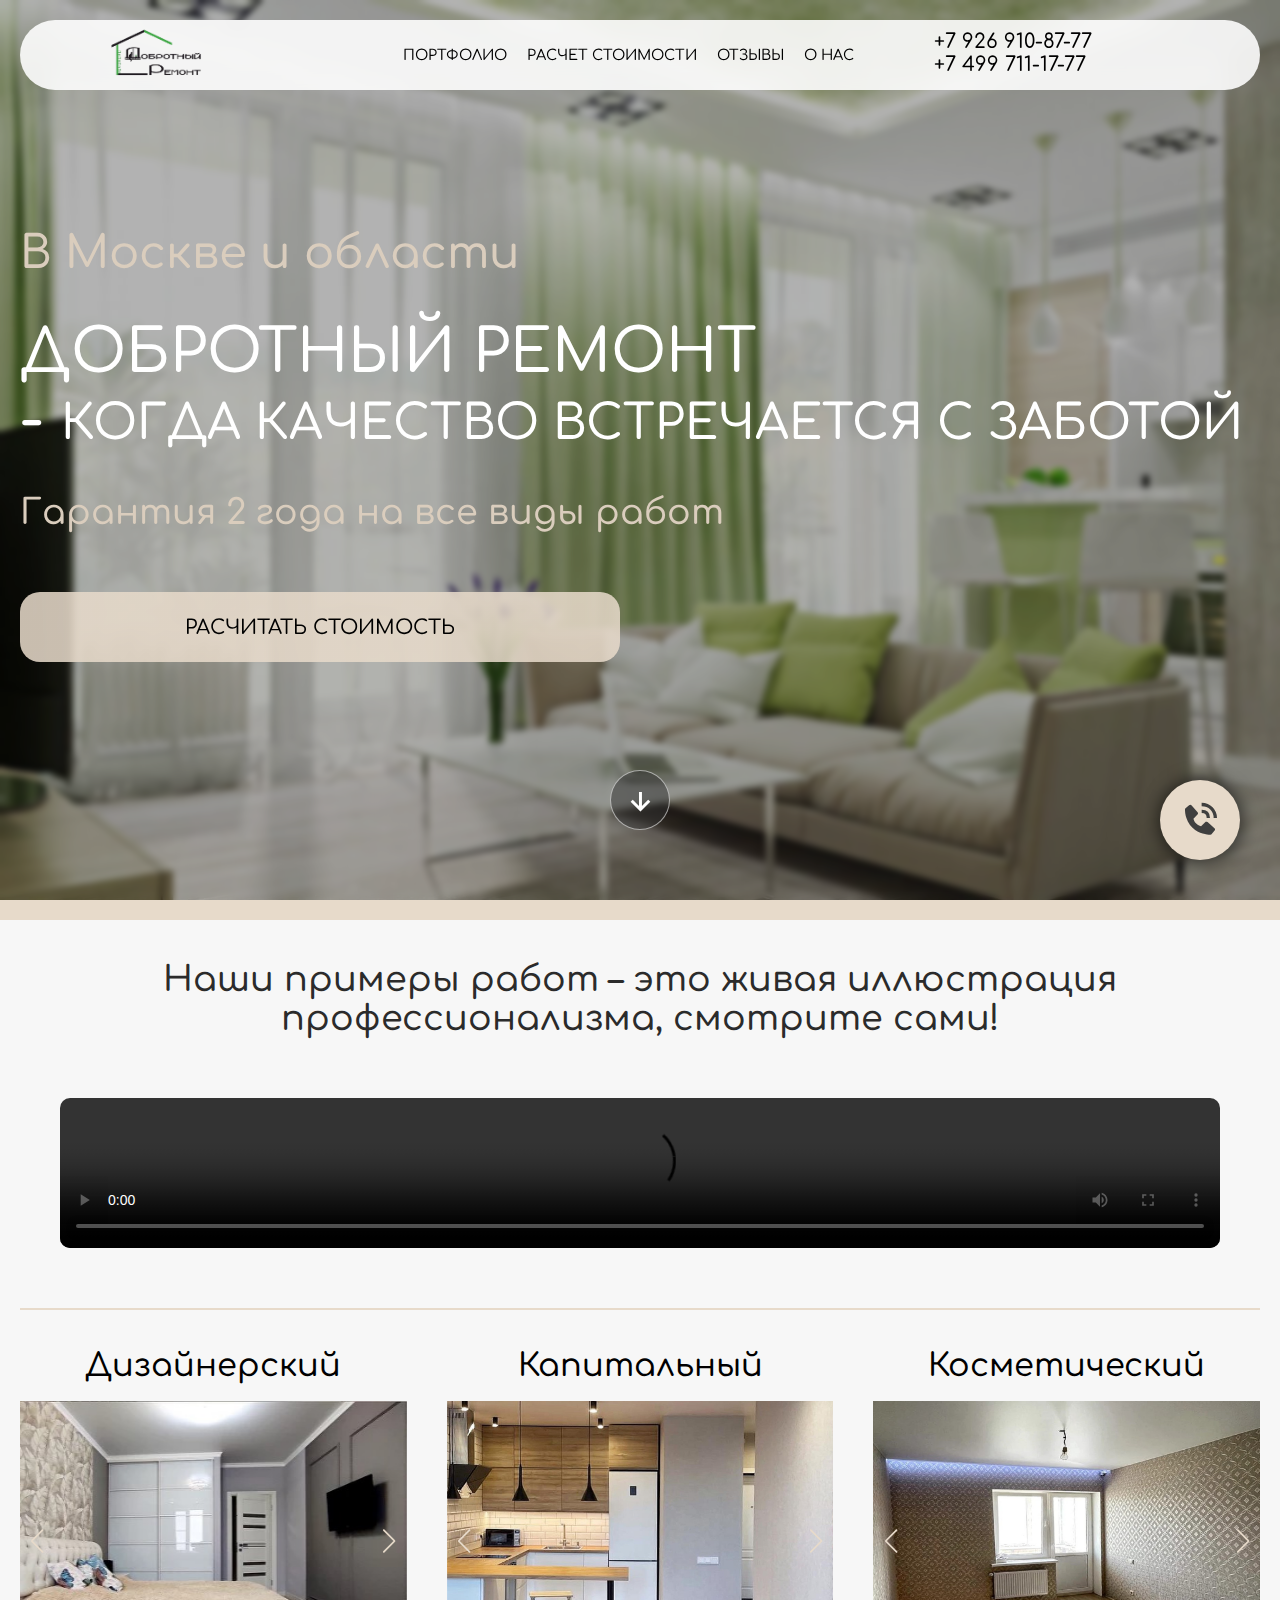
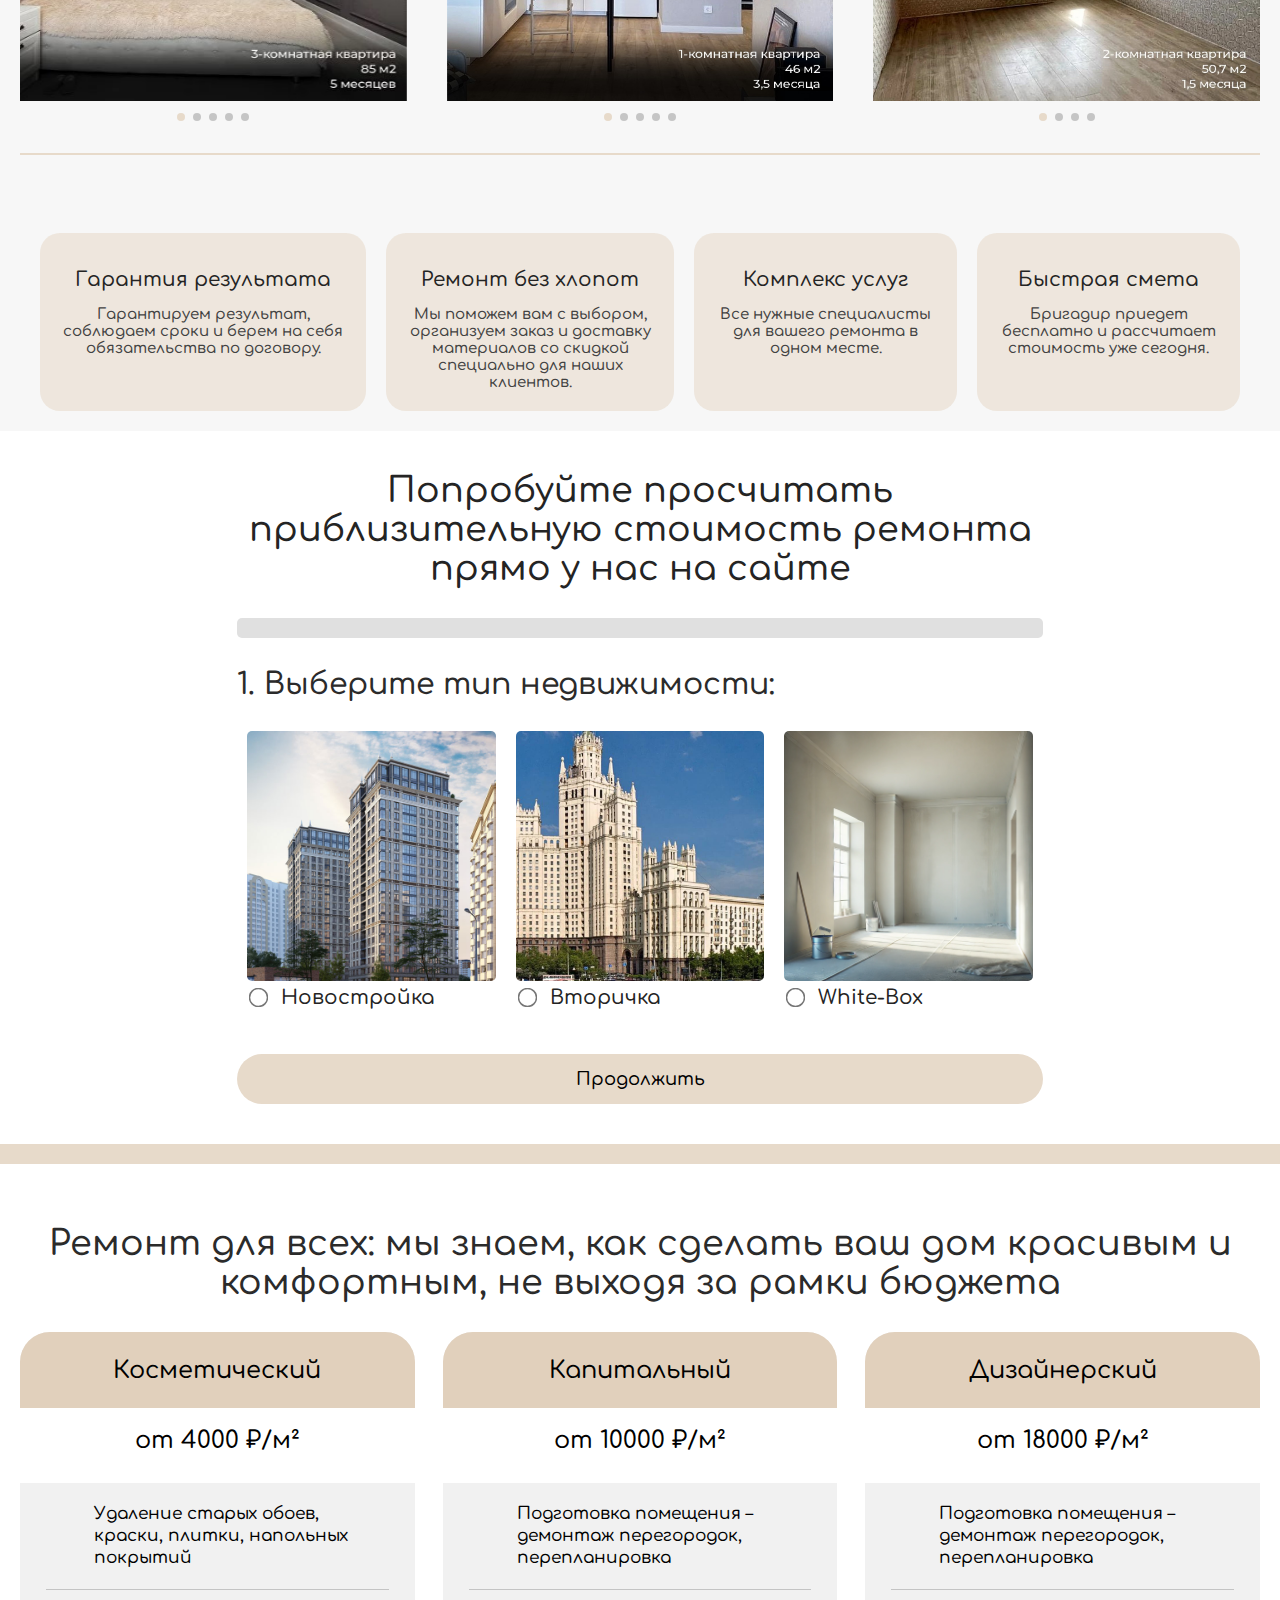
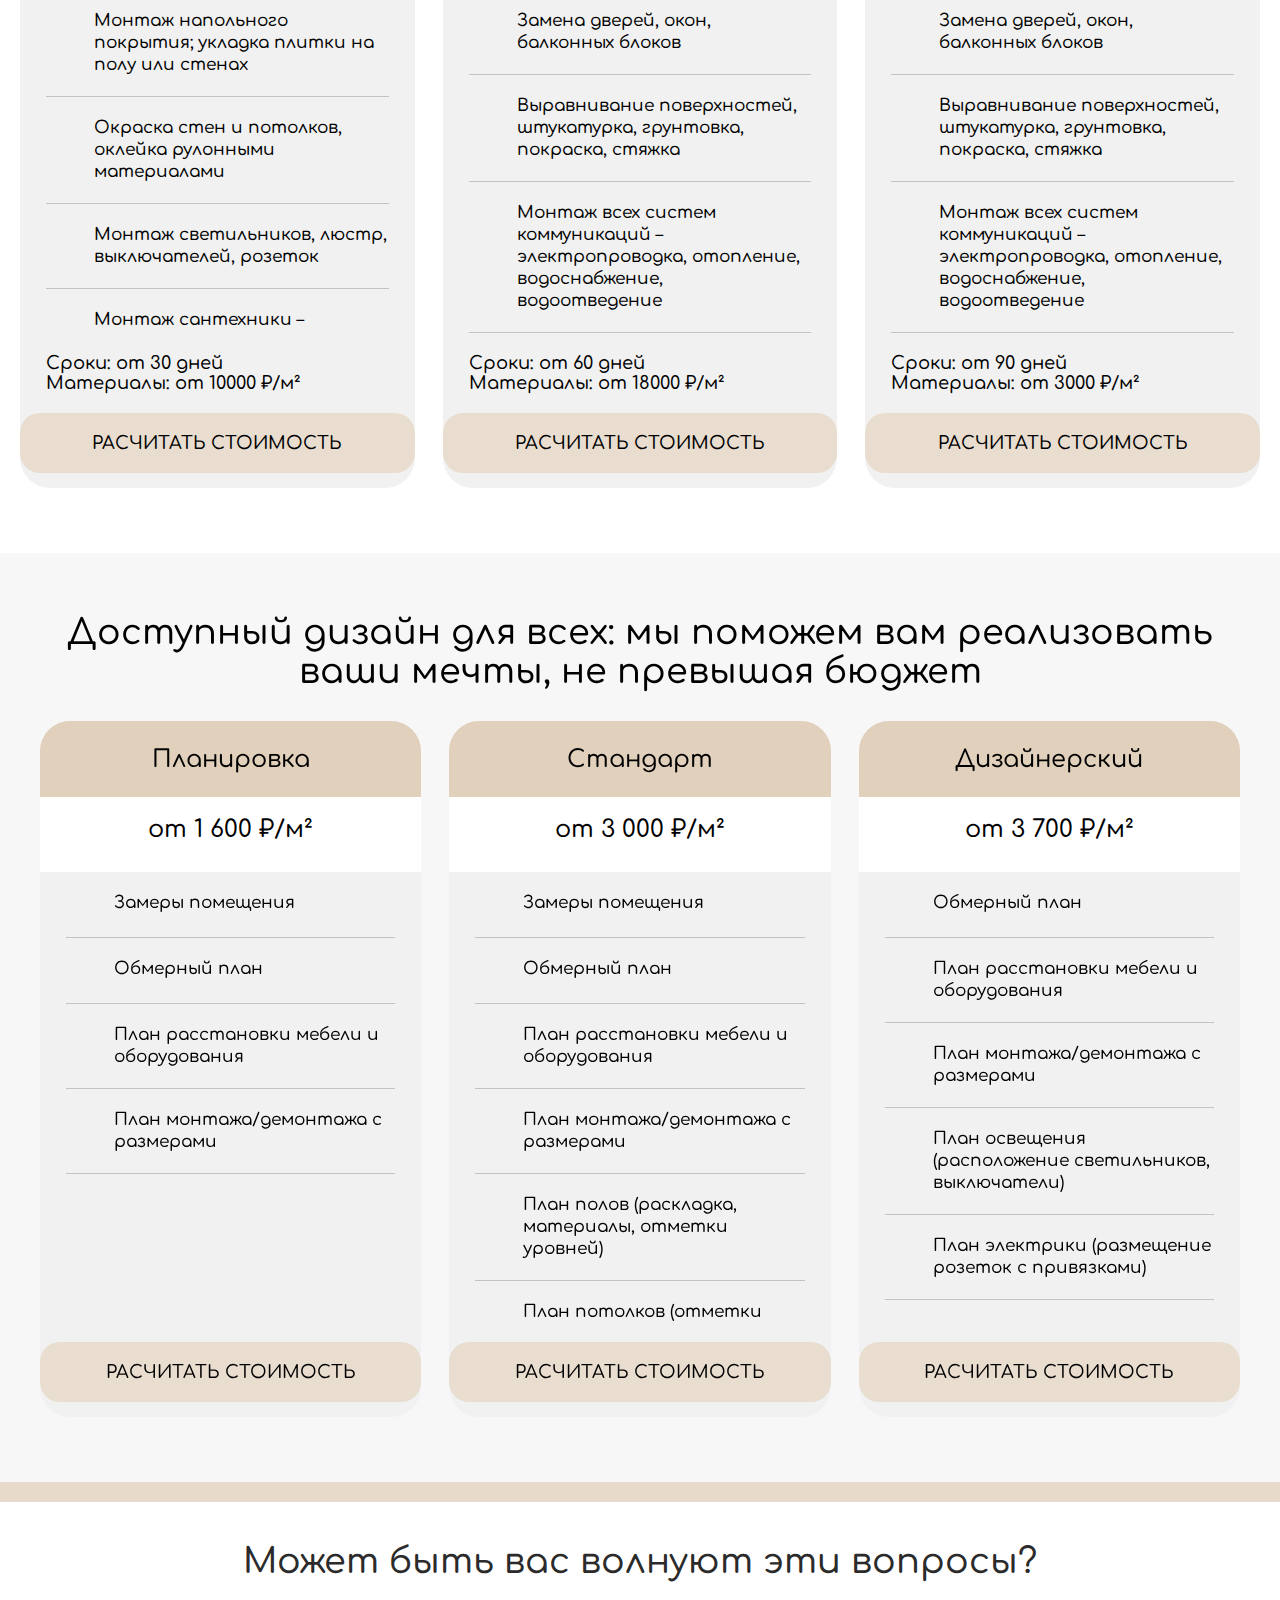
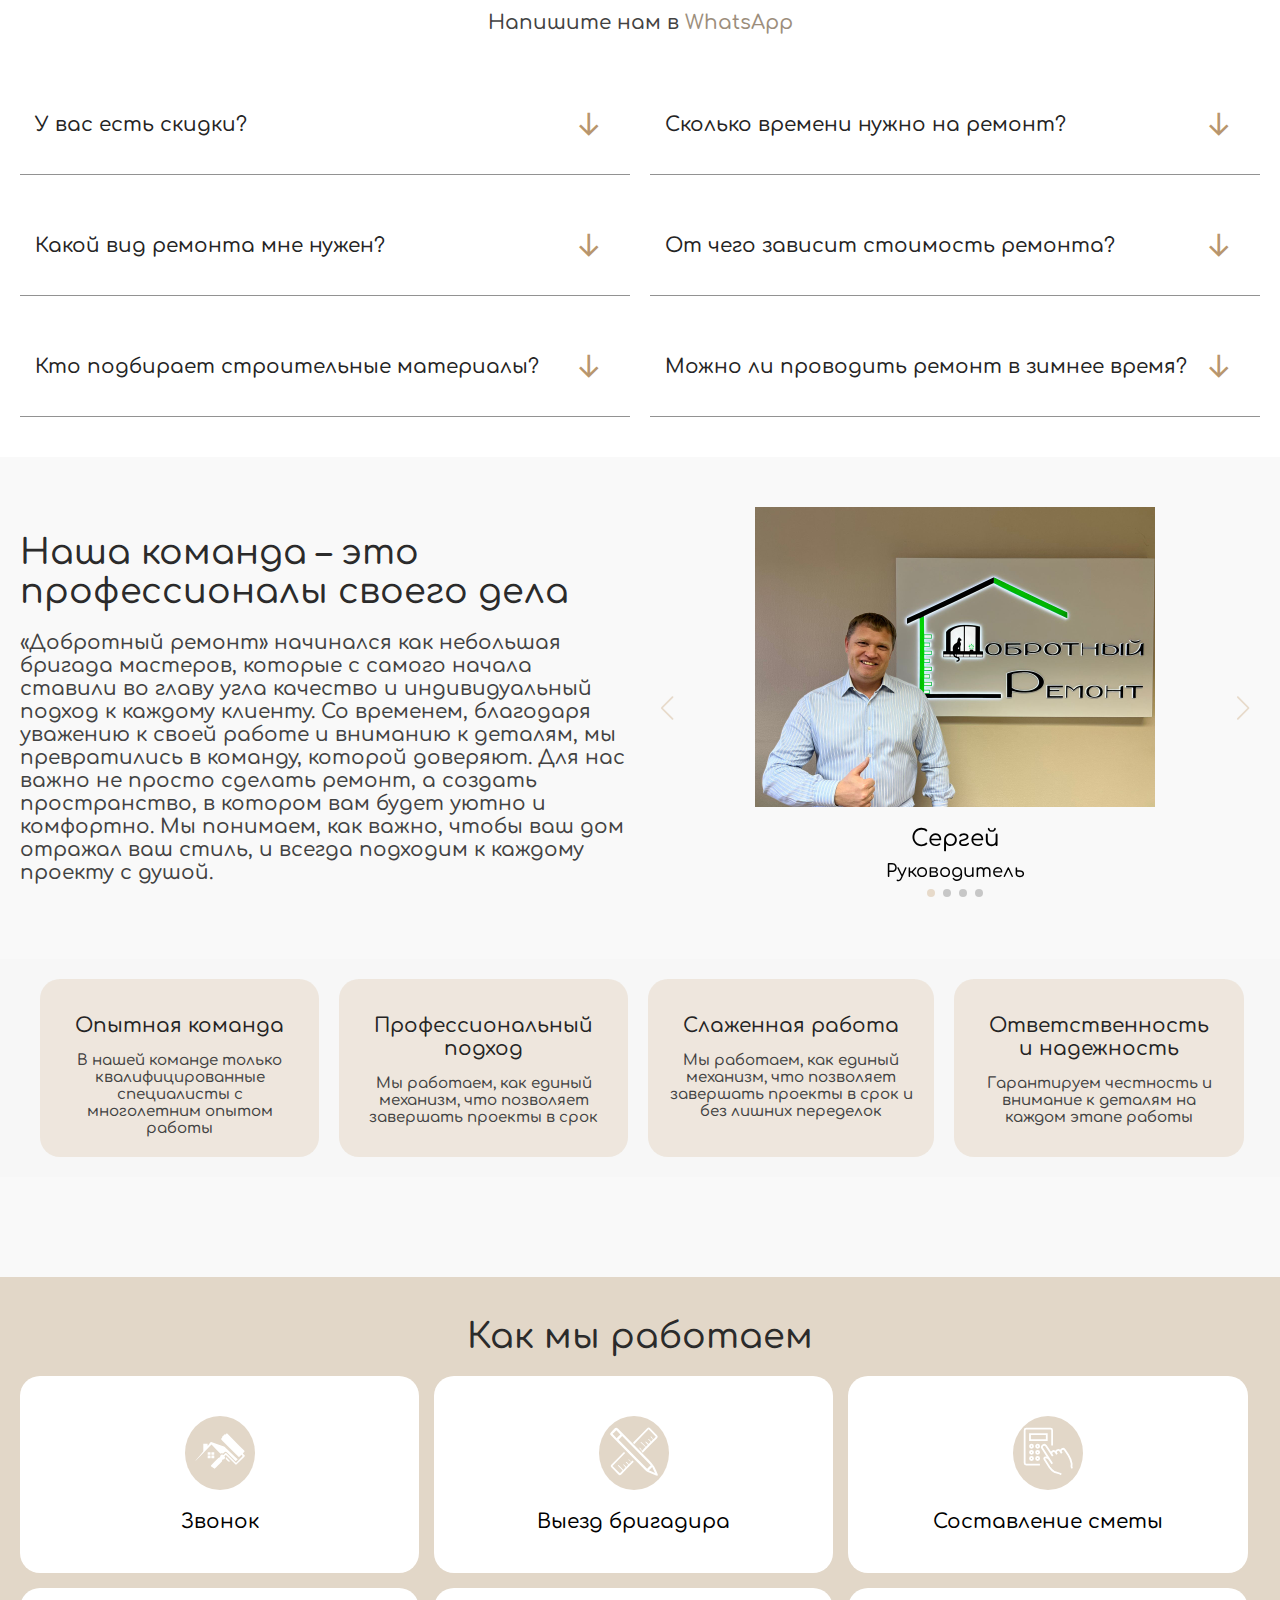
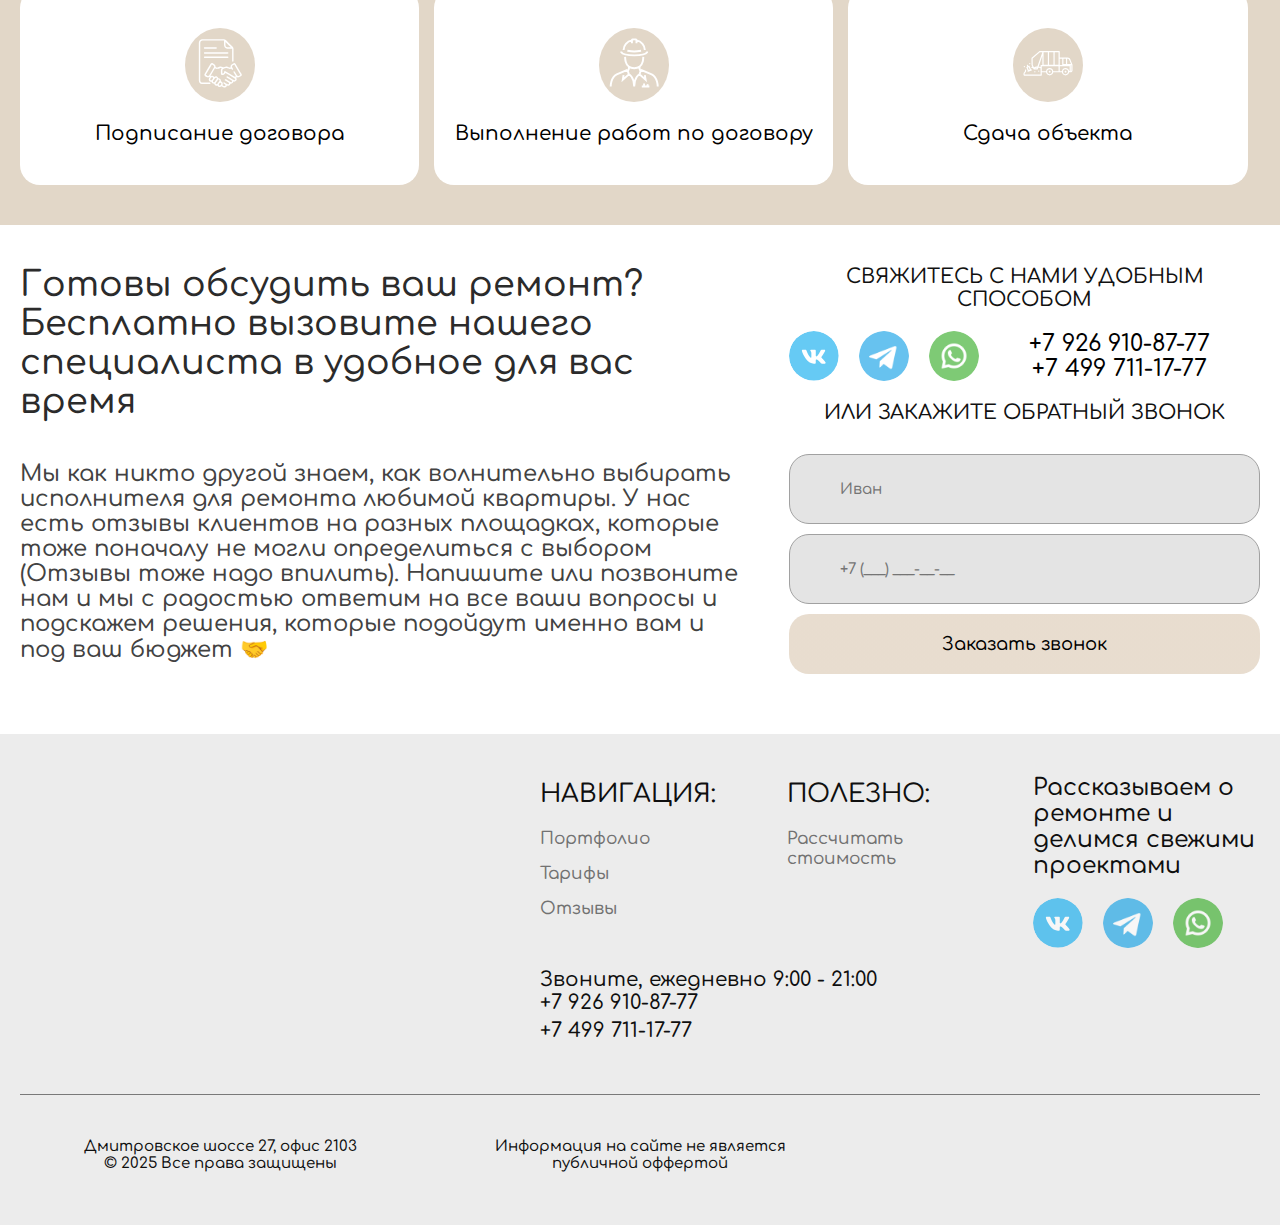
==== commit 1978f381: "Update index.html" ====
--- a/index.html
+++ b/index.html
@@ -2751,7 +2751,9 @@
       </div>
     </div>
   </section>
-
+  <div class="container-fluid">
+    <div class="hh"></div>
+  </div>
   <section class="price on-scroll" id="price">
     <div class="container">
       <div class="price__inner">
@@ -3197,7 +3199,9 @@
       </div>
     </div>
   </section>
-
+  <div class="container-fluid">
+    <div class="hh"></div>
+  </div>
   <section class="faq on-scroll">
     <div class="container">
       <div class="faq__inner">
--- a/Добротный ремонт 3_files/btn-style.css
+++ b/Добротный ремонт 3_files/btn-style.css
@@ -1,8 +1,8 @@
 .btn-donate {
   --clr-font-main: hsla(0 0% 20% / 100);
-  --btn-bg-1: rgb(11, 253, 80);
-  --btn-bg-2: rgb(13, 172, 55);
-  --btn-bg-color: hsla(360 100% 100% / 1);
+  --btn-bg-1: #e7dacadc;
+  --btn-bg-2: #e7dacadc;
+  --btn-bg-color: rgb(0, 0, 0);
   cursor: pointer;
   padding: 0.9em 1.4em;
   min-width: 150px;
@@ -10,24 +10,23 @@
   width: 350px;
   height: 60px;
   font-size: 20px;
-  font-weight: 500;
+  font-weight: 600;
   transition: 0.8s;
   font-family: var(--main-font);
   background-size: 280% auto;
-  background-image: linear-gradient(
-    325deg,
-    var(--btn-bg-2) 0%,
-    var(--btn-bg-1) 55%,
-    var(--btn-bg-2) 90%
-  );
+  background-image: linear-gradient(325deg,
+      var(--btn-bg-2) 0%,
+      var(--btn-bg-1) 55%,
+      var(--btn-bg-2) 90%);
   border: none;
   border-radius: 20px;
   color: var(--btn-bg-color);
-  box-shadow: 0px 0px 20px rgba(89, 255, 71, 0.5),
+  /* box-shadow: 0px 0px 20px rgba(89, 255, 71, 0.5),
   0px 5px 5px -1px rgba(102, 233, 58, 0.25),
   inset 4px 4px 8px rgba(175, 255, 175, 0.5),
-  inset -4px -4px 8px rgba(19, 216, 39, 0.35);
+  inset -4px -4px 8px rgba(19, 216, 39, 0.35); */
   text-align: center;
+  align-content: center;
 }
 
 .btn-donate:hover {
@@ -49,10 +48,104 @@
 
 
 .in__block {
-    width: 100% !important;
-    font-size: 18px;
+  width: 100% !important;
+  font-size: 18px;
 }
 
 .m__top {
-    margin-top: 30px;
-}+  margin-top: 30px;
+}
+
+
+
+* {
+  font-family: "Comfortaa", sans-serif;
+  font-optical-sizing: auto !important;
+  font-weight: 500 !important;
+  font-style: normal !important;
+  outline: none;
+}
+
+
+.hh {
+
+  width: 100%;
+  height: 20px;
+  background-color: #e7daca;
+}
+
+.hh2_1 {
+
+  width: 100%;
+  height: 2px;
+  background-color: #e7daca;
+}
+
+.hh2 {
+  display: flex;
+  justify-content: center;
+  align-content: center;
+  width: 100%;
+  height: 20px;
+}
+
+.contact__form-contacts {
+  display: flex;
+  flex-direction: row;
+}
+
+
+
+
+.cantbe {
+  display: none;
+}
+
+.calc__content {
+  width: 65%;
+  display: flex;
+  flex-direction: row;
+  flex-wrap: wrap;
+  align-content: center;
+  justify-content: center;
+}
+
+.calc__form {
+  width: 100%;
+}
+
+.calc__input-wrapper_row label {
+  font-size: 20px !important;
+}
+
+.calc__input-wrapper_row input {
+  transform: scale(1.5);
+}
+
+@media (max-width: 600px) {
+  .contact__form-contacts {
+    display: flex;
+    flex-direction: column;
+  }
+
+  .calc__content {
+    width: 100% !important;
+
+  }
+
+  .calc__form {
+    width: 100%;
+  }
+
+  .calc__input-wrapper_row label {
+    font-size: 15px !important;
+  }
+
+  .calc__input-wrapper_row input {
+    transform: scale(0.8) !important;
+  }
+
+  .calc__input-wrapper {
+    gap: 20px !important;
+  }
+}
--- a/Добротный ремонт 3_files/style.css
+++ b/Добротный ремонт 3_files/style.css
@@ -36,6 +36,7 @@
 .section-text {
   color: rgb(66, 66, 66);
   font-size: 20px;
+
 }
 
 @media (max-width: 992px) {
@@ -174,7 +175,7 @@
 
 .header__tel {
   color: black;
-  font-size: 16px;
+  font-size: 23px;
   text-decoration: none;
   font-weight: bold;
   white-space: nowrap;
@@ -214,10 +215,12 @@
   }
 
   .header__tel {
-    font-size: 14px;
+
+    font-size: 15px;
   }
 
   .header__tels {
+    margin-top: 0px;
     gap: 10px;
     /* Отступ между номерами */
   }
@@ -309,12 +312,13 @@
 
 .video__inner {
   width: 100%;
-  padding: 40px 0;
+  padding: 40px;
   display: flex;
   gap: 20px;
   position: relative;
   z-index: 3;
   flex-direction: column;
+  border-radius: 50px;
 }
 
 .first-screen {
@@ -372,6 +376,11 @@
   color: #000;
 }
 
+.first-screen__header li:hover,
+.first-screen__header a:hover {
+  color: #000;
+}
+
 @keyframes animate__header {
   0% {
     top: -100%;
@@ -398,16 +407,17 @@
   flex-direction: column;
   justify-content: center;
   color: #fff;
+  margin-top: 60px;
 }
 
 .first-screen__main-text p {
-  color: rgb(201, 201, 201);
+  color: #dacdbd;
   font-size: 45px;
   margin-top: 40px;
 }
 
 .first-screen__main-text h1 {
-  margin-top: 40px;
+  margin-top: 0px;
 }
 
 @media (max-width: 992px) {
@@ -455,9 +465,10 @@
 }
 
 .first-screen__main-text h5 {
-  margin-top: 15px;
-  color: rgb(163, 255, 110);
+
+  color: #dacdbd;
   font-size: 35px;
+
 }
 
 @media (max-width: 992px) {
@@ -468,6 +479,10 @@
 
 .first-screen__btn {
   margin-top: 20px;
+  width: 600px;
+  height: 70px;
+  align-content: center;
+
 }
 
 @media (max-width: 450px) {
@@ -682,7 +697,7 @@
 
 .portfolio__sliders {
   display: flex;
-  gap: 10px;
+  gap: 40px;
 }
 
 @media (max-width: 992px) {
@@ -826,7 +841,7 @@
   display: flex;
   flex-direction: column;
   padding: 20px;
-  background-color: rgba(64, 255, 0, 0.2039215686);
+  background-color: #e7daca96;
   border-radius: 20px;
   text-align: center;
   width: 100%;
@@ -897,14 +912,15 @@
 .calc__inner {
   display: flex;
   gap: 20px;
-  justify-content: space-between;
+  justify-content: center;
   align-items: center;
+  flex-wrap: nowrap;
 }
 
 .calc__img {
-  min-width: 35%;
+  min-width: 40%;
   width: 35%;
-  height: 500px;
+  height: 650px;
   border-radius: 20px;
   overflow: hidden;
   position: relative;
@@ -951,7 +967,7 @@
 .calc__progress-bar-fill {
   height: 100%;
   width: 0;
-  background-color: rgb(163, 255, 110);
+  background-color: #beae9a91;
   transition: width 0.3s ease;
 }
 
@@ -977,7 +993,7 @@
 
 .calc__step label {
   color: rgb(0, 0, 0);
-  padding: 20px;
+  padding: 10px;
   width: 100%;
   color: rgb(36, 36, 36);
   font-size: 18px;
@@ -1009,14 +1025,14 @@
 }
 
 .calc__step input[type=radio] {
-  margin-right: 20px;
+  margin-right: 10px;
 }
 
 .calc__input-wrapper {
   width: 100%;
   display: flex;
   flex-direction: column;
-  gap: 20px;
+  gap: 0px;
   flex-grow: 1;
 }
 
@@ -1034,12 +1050,13 @@
 .calc__btn-next,
 .calc__btn-prev {
 
-  height: 40px;
+  height: 50px;
   color: #000;
   font-weight: 500;
   font-family: var(--main-font);
   border-radius: 50px;
-  background-color: #c5f5b5;
+  font-size: 18px;
+  background-color: #e7daca;
   border: 0;
   cursor: pointer;
   width: 100%;
@@ -1048,7 +1065,7 @@
 
 .calc__btn-next:hover,
 .calc__btn-prev:hover {
-  background-color: #c5f5b5;
+  background-color: #e7daca;
 }
 
 @media (max-width: 450px) {
@@ -1452,7 +1469,7 @@
 
 .rooms-number .columns .column .title {
   border-radius: 30px 30px 0 0;
-  background: #c5f5b5;
+  background: #ddc8afd0;
   display: flex;
   align-items: center;
   justify-content: center;
@@ -1509,7 +1526,7 @@
   scrollbar-width: thin;
   max-height: 450px;
   height: 450px;
-  scrollbar-color: #c5f5b5 #f1f1f1;
+  scrollbar-color: #e7daca #f1f1f1;
 }
 
 .rooms-number .columns .column .list::-webkit-scrollbar {
@@ -1881,7 +1898,7 @@
 .faq__text a {
   text-decoration: none;
   text-align: center;
-  color: #45a049;
+  color: #9c8e7c;
   font-weight: 600;
 }
 
@@ -1948,7 +1965,7 @@
 }
 
 .faq__icon i {
-  color: #c5f5b5;
+  color: #b8966d;
   font-size: 30px;
 }
 
@@ -2001,7 +2018,7 @@
 .team__img {
   width: 100%;
   height: 300px;
-  -o-object-fit: contain;
+  -o-object-fit: s;
   object-fit: contain;
 }
 
@@ -2044,12 +2061,12 @@
 }
 
 .team__pagination .swiper-pagination-bullet-active {
-  background: #c5f5b5;
+  background: #e7daca;
 }
 
 .team__btn-next,
 .team__btn-prev {
-  color: #c5f5b5;
+  color: #e7daca;
 }
 
 .reviews {
@@ -2058,7 +2075,7 @@
 }
 
 .process {
-  background: rgba(64, 255, 0, 0.25);
+  background: #e2d7c8;
 }
 
 .process__inner {
@@ -2106,7 +2123,7 @@
 
 .process__img {
   display: inline-block;
-  background: #c5f5b5;
+  background: #e2d7c8;
   padding: 10px;
   border-radius: 50%;
 }
@@ -2228,7 +2245,10 @@
 }
 
 .contact__text p {
-  margin-top: 10px;
+  margin-top: 40px;
+
+  font-size: calc(10px + 1vw);
+
 }
 
 .contact__form {
@@ -2258,15 +2278,19 @@
   text-transform: uppercase;
 }
 
+.contact .contact__form-text {
+  text-align: center;
+}
+
 .contact__input {
   width: 100%;
   height: 70px;
   border: 1px solid rgb(161, 161, 161);
   background-color: rgb(228, 228, 228);
   color: #000;
-  padding-left: 20px;
-  font-size: 18px;
-  border-radius: 70px;
+  padding-left: 50px;
+  font-size: 15px;
+  border-radius: 20px;
 
 }
 
@@ -2408,7 +2432,7 @@
   overflow: hidden;
   transition: 0.3s ease;
   opacity: 0.6;
-  filter: blur(1px);
+
 }
 
 .footer__social-link:hover {
@@ -2512,9 +2536,9 @@
   justify-content: center;
   align-items: center;
   font-size: 40px;
-  color: white;
+  color: rgb(63, 63, 63);
   border-radius: 50%;
-  background-color: #c5f5b5;
+  background-color: #e7daca;
   transition: 0.3s ease, opacity 0.3s, visibility 0.3s;
   box-shadow: 1px 1px 15px 4px rgba(0, 0, 0, 0.5);
 }
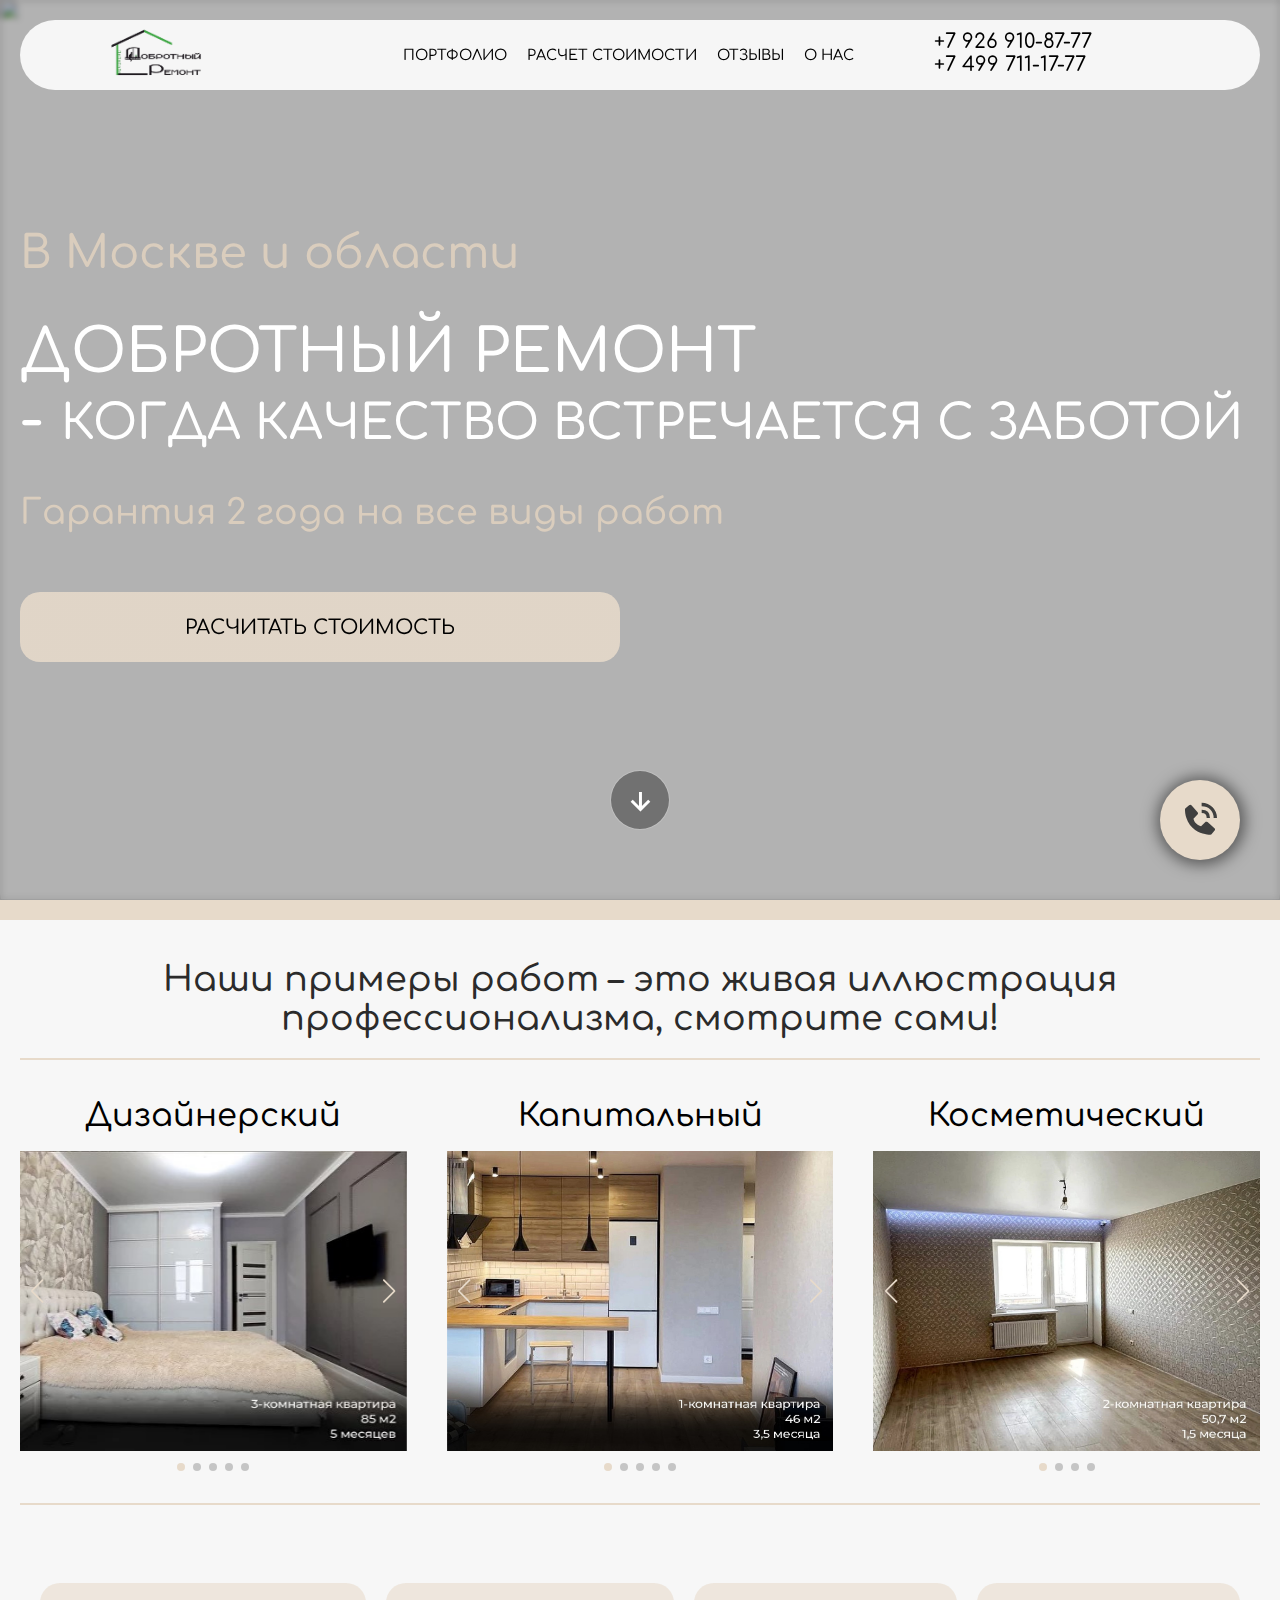
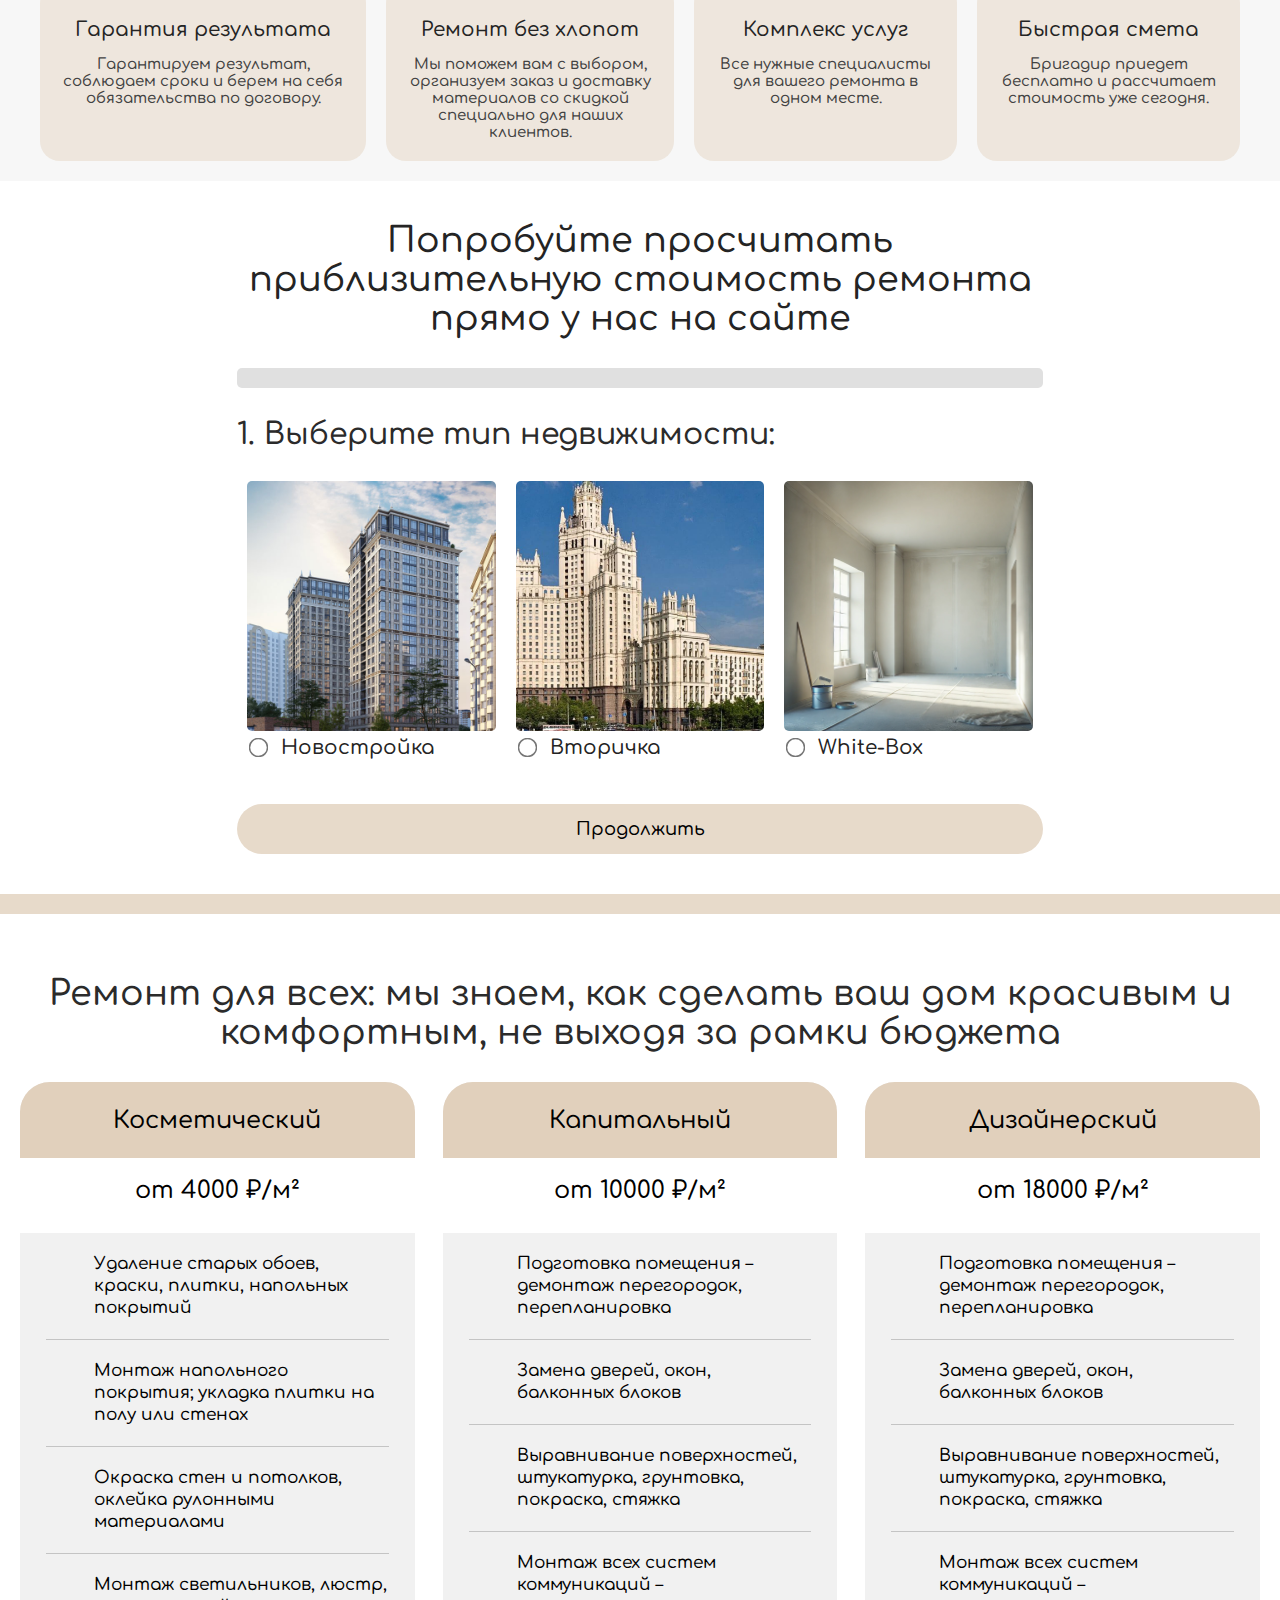
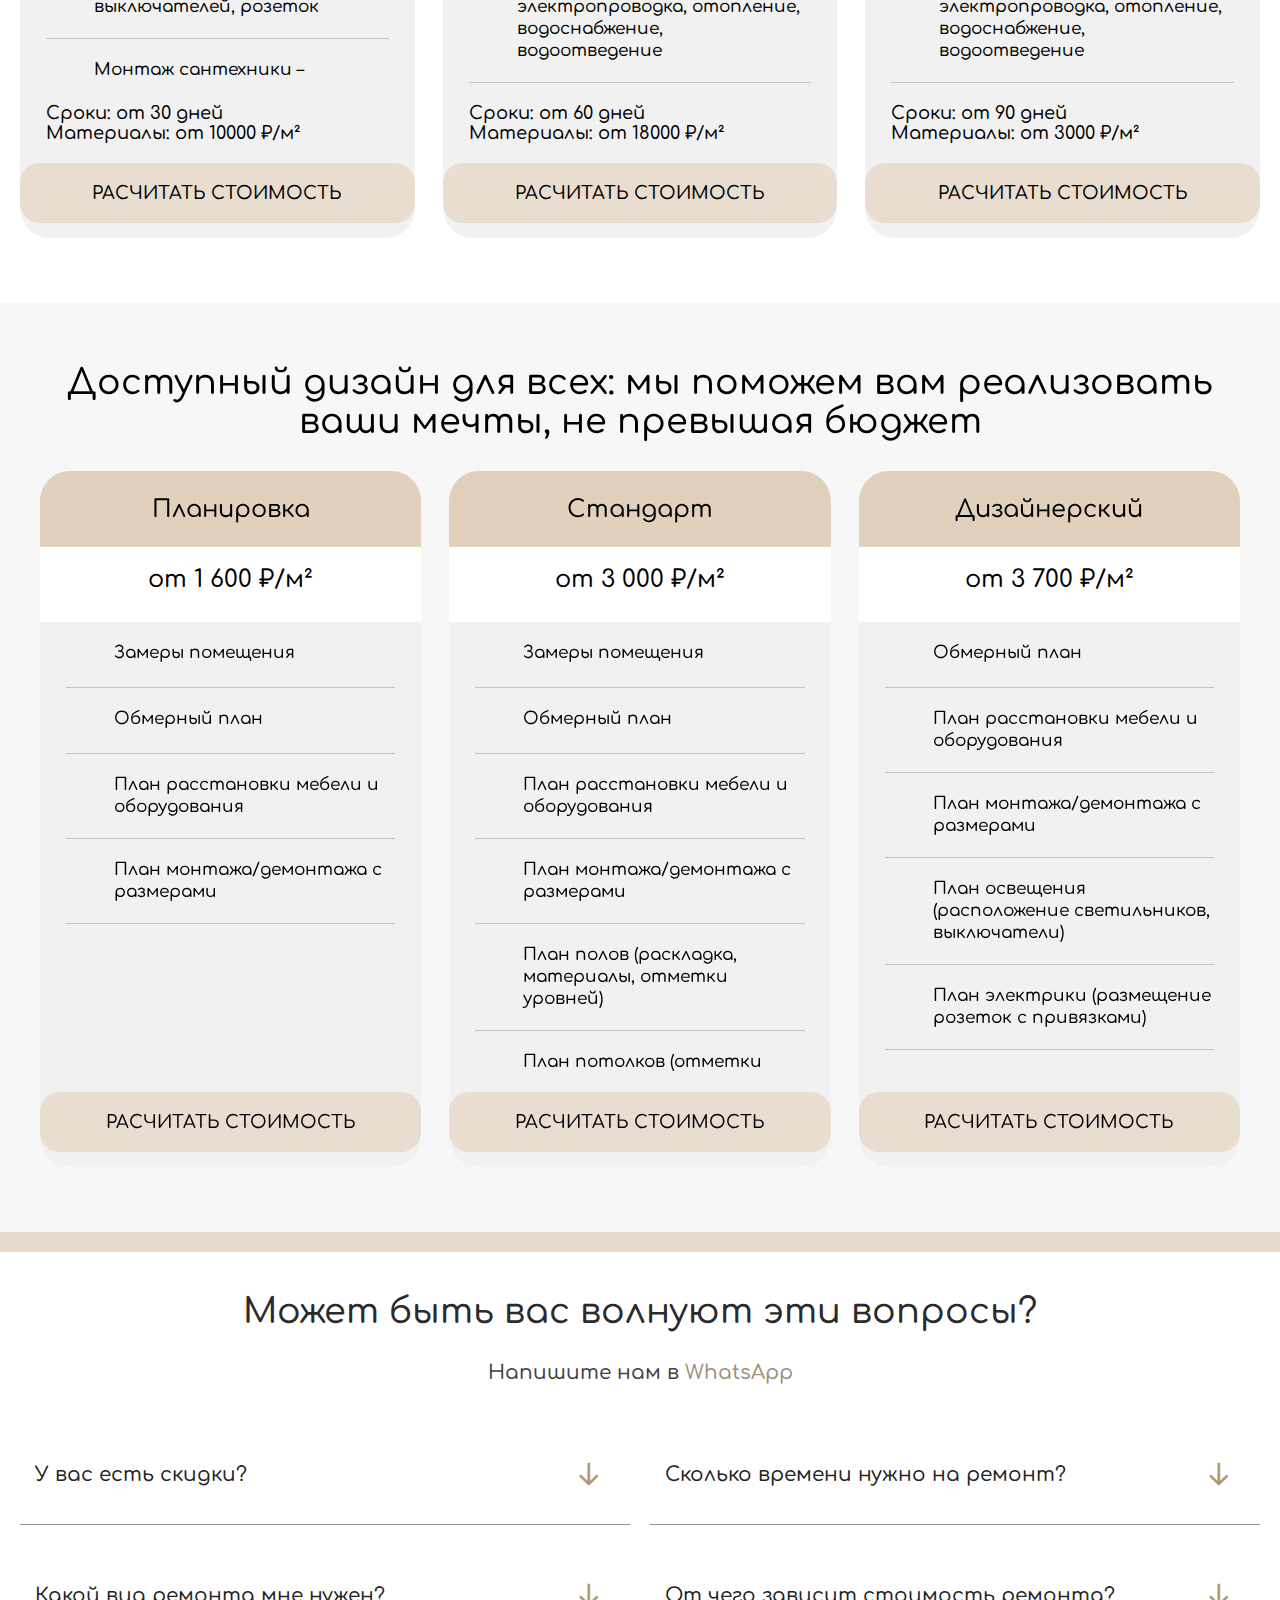
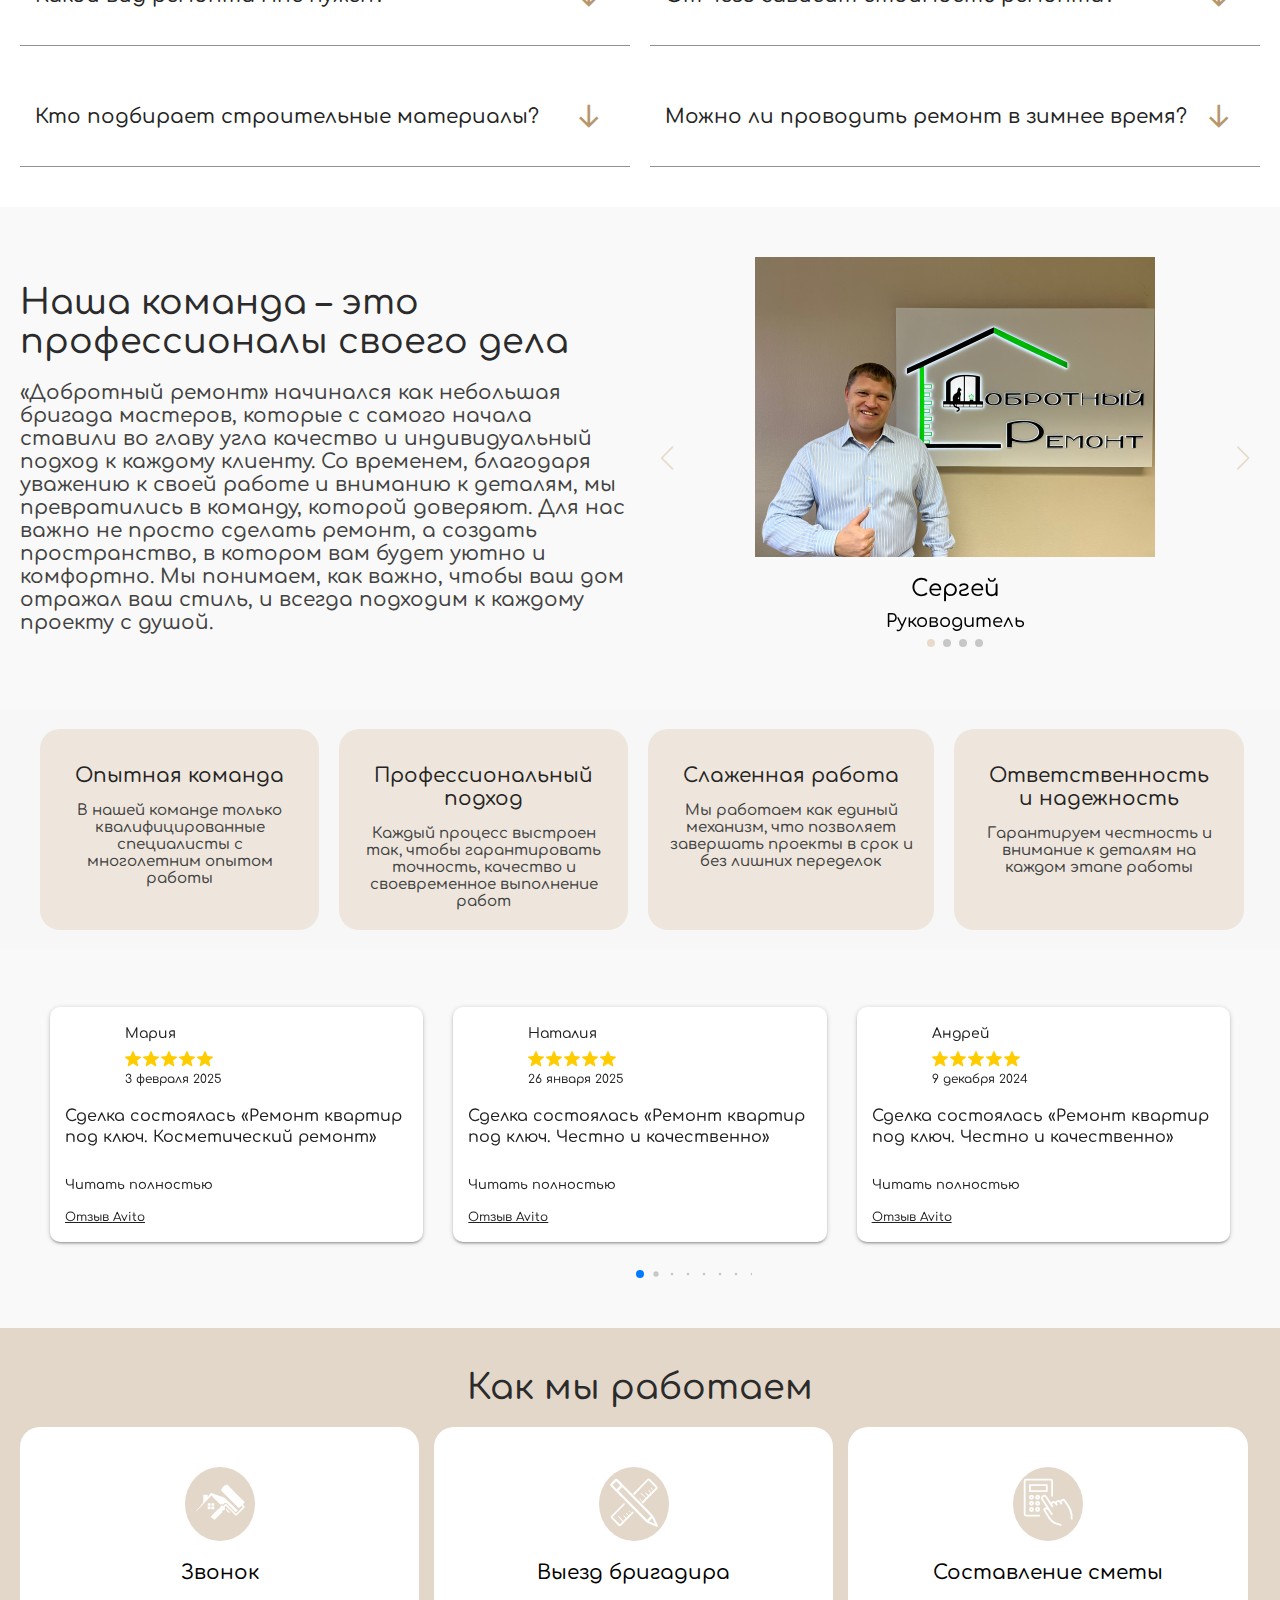
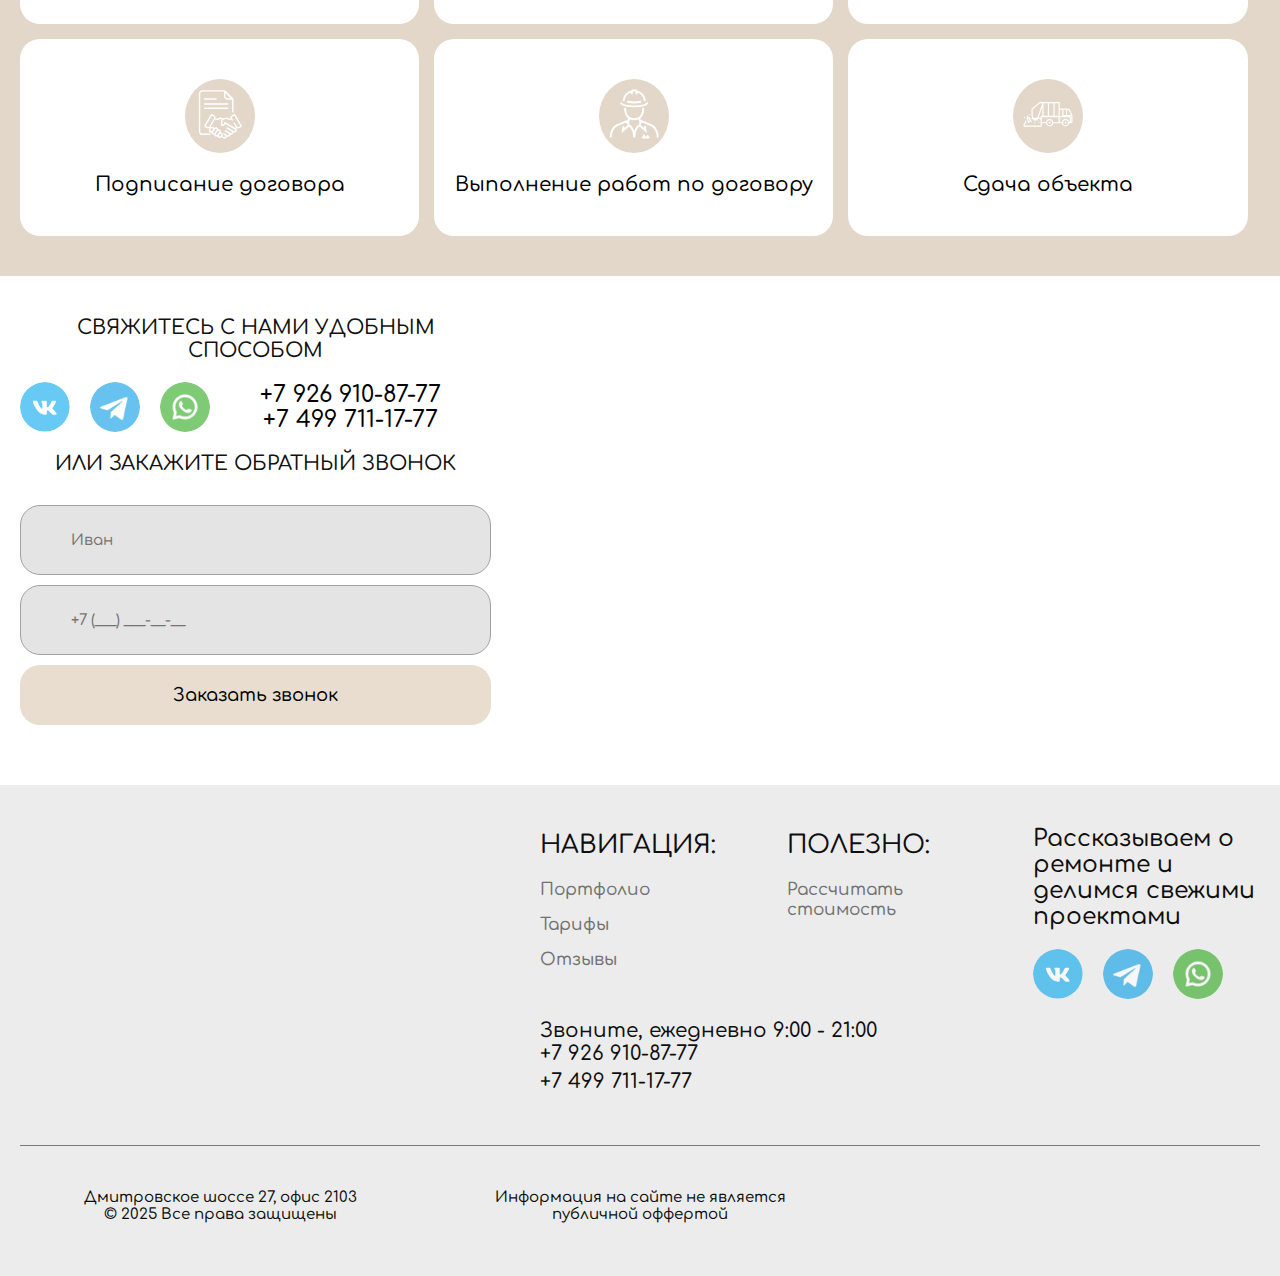
==== commit 7aef8561: "Update index.html" ====
--- a/index.html
+++ b/index.html
@@ -1901,10 +1901,10 @@
       margin: 0 auto;
       display: flex;
       flex-direction: column;
-      padding: 0 32px;
+      padding: 0 !important;
       position: relative;
       align-content: flex-start;
-      padding: 0px 0px 0px 0px
+
     }
 
     #sw-app-02fc27c202bcc090fb272007a4f6bcc5 .sw-created-by {
@@ -2325,6 +2325,7 @@
   <link rel="preconnect" href="https://fonts.googleapis.com">
   <link rel="preconnect" href="https://fonts.gstatic.com" crossorigin>
   <link href="https://fonts.googleapis.com/css2?family=Comfortaa:wght@300..700&display=swap" rel="stylesheet">
+  <link href="https://fonts.googleapis.com/css2?family=Forum&display=swap" rel="stylesheet">
 </head>
 
 <body>
@@ -2366,7 +2367,7 @@
 
   <section class="first-screen" id="main">
     <div class="first-screen__bg-overlay"></div>
-    <img src="./Добротный ремонт 3_files/first-screen-bg.jpg" alt="" class="first-screen__bg-img">
+    <img src="./Добротный ремонт 3_files/bg.jpg" alt="" class="first-screen__bg-img">
     <div class="container">
       <div class="first-screen__inner">
         <div class="first-screen__header top-panel">
@@ -2420,13 +2421,7 @@
   <div class="container-fluid">
     <div class="hh"></div>
   </div>
-  <section class="video">
-    <div class="container">
-
-
-
-    </div>
-  </section>
+
   <section class="portfolio on-scroll" id="portfolio">
     <div class="container">
       <div class="portfolio__inner">
@@ -2438,11 +2433,7 @@
 
         </div>
 
-        <video class="video__inner" controls>
-          <source src="./Добротный ремонт 3_files/Видео_без_названия_—_сделано_в_Clipchamp.mp4" type="video/mp4">
-
-
-        </video>
+
         <div class="container-fluid">
           <div class="hh2">
             <div class="hh2_1"></div>
@@ -2686,17 +2677,17 @@
               <h2>2. Укажите площадь:</h2>
               <div class="calc__input-wrapper">
                 <label for="areaRange">Площадь: <span id="areaValue">75</span> м²</label>
-                <input type="range" id="areaRange" name="area" min="30" max="200" value="75" step="1"
+                <input type="range" id="areaRange" name="area" min="1" max="200" value="75" step="1"
                   oninput="document.getElementById(&#39;areaValue&#39;).innerText = this.value" required="">
               </div>
               <div class="calc__btns-wrapper">
+
+                <button type="button" class="calc__btn-prev" data-prev="1">
+                  Назад
+                </button>
                 <button type="button" class="calc__btn-next" data-next="3">
                   Продолжить
                 </button>
-                <button type="button" class="calc__btn-prev" data-prev="1">
-                  Назад
-                </button>
-
               </div>
             </div>
 
@@ -2717,33 +2708,60 @@
                 </label>
               </div>
               <div class="calc__btns-wrapper">
+                <button type="button" class="calc__btn-prev" data-prev="2">
+                  Назад
+                </button>
+
                 <button type="button" class="calc__btn-next" data-next="4">
                   Рассчитать
                 </button>
-                <button type="button" class="calc__btn-prev" data-prev="2">
-                  Назад
-                </button>
+
 
               </div>
             </div>
 
             <div id="step-4" class="calc__step" style="justify-content: flex-start !important; display: none">
               <h2 id="repair-cost-value-p">
-                Ориентировочная стоимость вашего ремонта составила:
-                <span id="repair-cost-value">0</span> руб.
+                Ориентировочная стоимость вашего ремонта составила
+                <span id="repair-cost-value">1 500 000</span> руб.
               </h2>
-
+              <p style="font-size: 25px;">Для более точного просчёта стоимости ремонта свяжитесь с нами любым удобным
+                для вас способом 👇</p>
               <form action="" id="contactForm_calc" class="calc__tel-form box">
+
+                <div class="modal__content_icon">
+                  <div class="footer__social-links contact__social-links">
+                    <a href="https://vk.com/dobrotniy_rem_msk" class="footer__social-link" target="_blank">
+                      <img src="./Добротный ремонт 3_files/vk.svg" alt="VK">
+                    </a>
+                    <a href="https://bekbolsoon.github.io/landing-remont/" class="footer__social-link" target="_blank">
+                      <img src="./Добротный ремонт 3_files/telegram.png" alt="TG">
+                    </a>
+                    <a href="https://bekbolsoon.github.io/landing-remont/" class="footer__social-link" target="_blank">
+                      <img src="./Добротный ремонт 3_files/whatsapp.png" alt="WP">
+                    </a>
+                  </div>
+                  <div class="header__tels contact__tels">
+                    <a class="header__tel" href="tel:+79269108777">+7 926 910-87-77</a>
+                    <a class="header__tel" href="tel:+74997111777">+7 499 711-17-77</a>
+                  </div>
+                </div>
                 <p class="contact__form-text">Закажите обратный звонок</p>
+
                 <input id="name_calc" class="contact__input" type="text" placeholder="Иван">
                 <input id="phone_calc" class="contact__input js-inputTel" type="tel" placeholder="+7 (___) ___-__-__">
-                <button class="btn-donate in__block">Заказать звонок</button>
+
+                <div class="calc__btn-finish">
+                  <button type="button" class="calc__btn-prev calc__btn-prev-finish" data-prev="3">
+                    Назад
+                  </button>
+                  <button class="btn-donate in__block">Заказать звонок</button>
+                </div>
+
 
               </form>
 
-              <button type="button" class="calc__btn-prev" data-prev="3">
-                Назад
-              </button>
+
             </div>
           </div>
         </div>
@@ -2926,8 +2944,7 @@
             </div>
             <div class="item">Комплексная уборка с вывозом мусора</div>
             <div class="item">Подготовка и согласование документации</div>
-            <div class="item">Дизайн проект в Подарок!</div>
-            <div class="item">Авторский надзор</div>
+
           </div>
           <div class="text">
             Сроки: <b>от 90 дней</b> <br>
@@ -3207,7 +3224,7 @@
       <div class="faq__inner">
         <div class="faq__text box">
           <h1 class="section-title">Может быть вас волнуют эти вопросы?</h1>
-          <p class="section-text">Напишите нам в <a href="https://bekbolsoon.github.io/landing-remont/">WhatsApp</a></p>
+          <p class="section-text">Напишите нам в <a href="https://wa.me/79269108777">WhatsApp</a></p>
         </div>
         <div class="faq__items">
           <div class="faq__item box">
@@ -3373,14 +3390,14 @@
         <div class="info__block">
           <h4>Профессиональный <br>подход</h4>
           <p>
-            Мы работаем, как единый механизм, что позволяет завершать проекты в срок
+            Каждый процесс выстроен так, чтобы гарантировать точность, качество и своевременное выполнение работ
+
           </p>
         </div>
         <div class="info__block">
           <h4>Слаженная работа</h4>
           <p>
-            Мы работаем, как единый механизм, что позволяет завершать проекты
-            в срок и без лишних переделок
+            Мы работаем как единый механизм, что позволяет завершать проекты в срок и без лишних переделок
           </p>
         </div>
         <div class="info__block">
@@ -3396,7 +3413,7 @@
   <section class="reviews" id="reviews">
     <div class="container">
       <div class="reviews__inner">
-        <script src="./Добротный ремонт 3_files/app.js.download" defer=""></script>
+        <script src="./Добротный ремонт 3_files/app.js" defer=""></script>
         <div class="sw-app" data-app="02fc27c202bcc090fb272007a4f6bcc5" id="sw-app-02fc27c202bcc090fb272007a4f6bcc5"
           data-model="WidgetReviews"><svg width="0" height="0" xmlns="http://www.w3.org/2000/svg">
             <symbol xmlns="http://www.w3.org/2000/svg" viewBox="0 0 12 12"
@@ -4798,10 +4815,7 @@
                 </div>
               </div><span class="swiper-notification" aria-live="assertive" aria-atomic="true"></span>
             </div>
-            <div class="sw-swiper-button-prev sw-swiper-button-arrow-type1" tabindex="0" role="button"
-              aria-label="Previous slide" aria-controls="swiper-wrapper-9bf24bf31488f7c1"></div>
-            <div class="sw-swiper-button-next sw-swiper-button-arrow-type1" tabindex="0" role="button"
-              aria-label="Next slide" aria-controls="swiper-wrapper-9bf24bf31488f7c1"></div>
+
           </div>
           <div class="sw-review-bottom ">
             <div class="sw-swiper-pagination">
@@ -4841,6 +4855,9 @@
           </div>
         </div>
       </div>
+      <div class="anti">
+
+      </div>
     </div>
   </section>
 
@@ -4911,7 +4928,7 @@
   <section class="contact" id="contact">
     <div class="container">
       <div class="contact__inner">
-        <div class="contact__text box">
+        <!-- <div class="contact__text box">
           <h1 class="section-title">
             Готовы обсудить ваш ремонт? Бесплатно вызовите нашего специалиста
             в удобное для вас время
@@ -4923,7 +4940,7 @@
             (Отзывы тоже надо впилить). Напишите или позвоните нам и мы с радостью ответим на все ваши вопросы и
             подскажем решения, которые подойдут именно вам и под ваш бюджет 🤝
           </p>
-        </div>
+        </div> -->
         <div class="contact__form box">
           <p class="contact__form-text">Свяжитесь с нами удобным способом</p>
           <div class="contact__form-contacts">
@@ -5033,21 +5050,24 @@
       <span class="modal__close-btn">×</span>
       <form class="modal__form box" action="/" id="contactForm_modal">
         <p class="contact__form-text">Свяжитесь с нами удобным способом</p>
-        <div class="footer__social-links contact__social-links">
-          <a href="https://vk.com/dobrotniy_rem_msk" class="footer__social-link" target="_blank">
-            <img src="./Добротный ремонт 3_files/vk.svg" alt="VK">
-          </a>
-          <a href="https://bekbolsoon.github.io/landing-remont/" class="footer__social-link" target="_blank">
-            <img src="./Добротный ремонт 3_files/telegram.png" alt="TG">
-          </a>
-          <a href="https://bekbolsoon.github.io/landing-remont/" class="footer__social-link" target="_blank">
-            <img src="./Добротный ремонт 3_files/whatsapp.png" alt="WP">
-          </a>
+        <div class="modal__content_icon">
+          <div class="footer__social-links contact__social-links">
+            <a href="https://vk.com/dobrotniy_rem_msk" class="footer__social-link" target="_blank">
+              <img src="./Добротный ремонт 3_files/vk.svg" alt="VK">
+            </a>
+            <a href="https://t.me/7926910877" class="footer__social-link" target="_blank">
+              <img src="./Добротный ремонт 3_files/telegram.png" alt="TG">
+            </a>
+            <a href="https://wa.me/79269108777" class="footer__social-link" target="_blank">
+              <img src="./Добротный ремонт 3_files/whatsapp.png" alt="WP">
+            </a>
+          </div>
+          <div class="header__tels contact__tels">
+            <a class="header__tel" href="tel:+79269108777">+7 926 910-87-77</a>
+            <a class="header__tel" href="tel:+74997111777">+7 499 711-17-77</a>
+          </div>
         </div>
-        <div class="header__tels contact__tels">
-          <a class="header__tel" href="tel:+79269108777">+7 926 910-87-77</a>
-          <a class="header__tel" href="tel:+74997111777">+7 499 711-17-77</a>
-        </div>
+
         <p class="contact__form-text">или закажите обратный звонок</p>
 
         <input class="contact__input" name="name" id="name" type="text" placeholder="Иван">
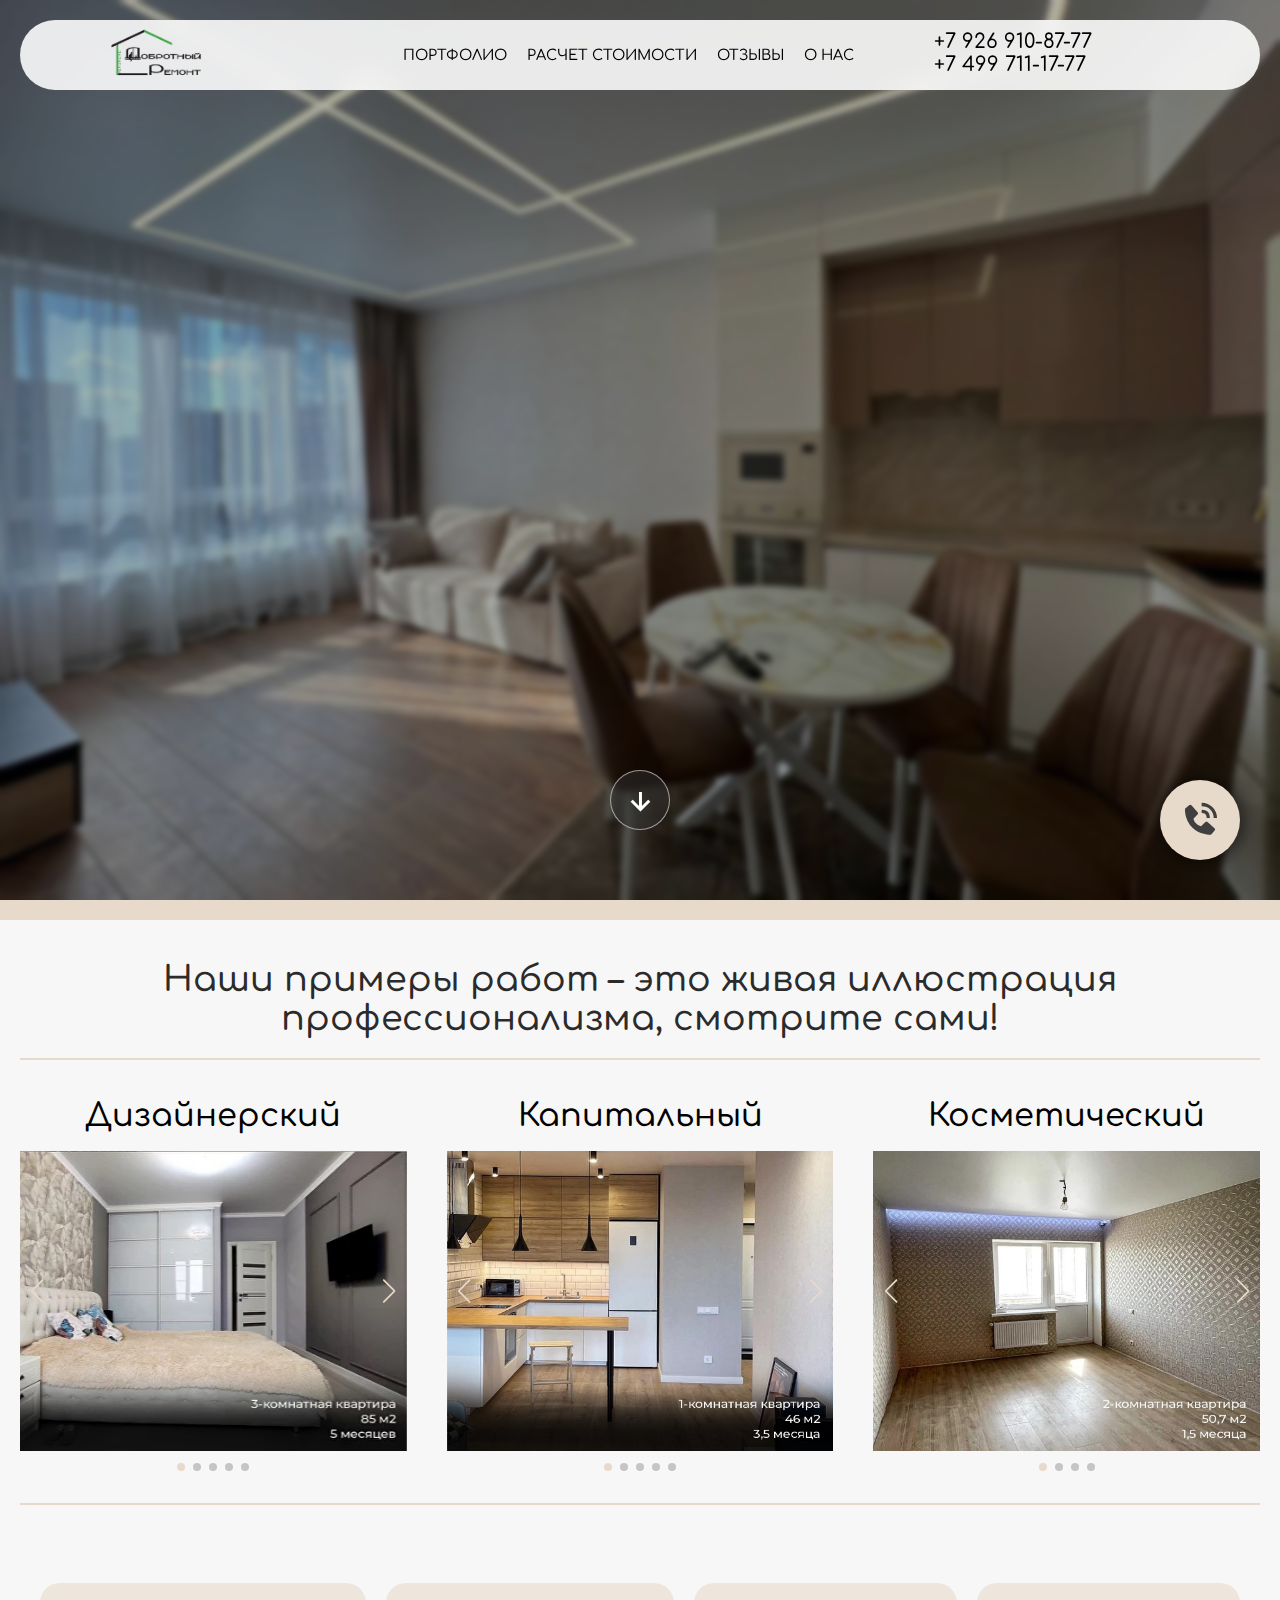
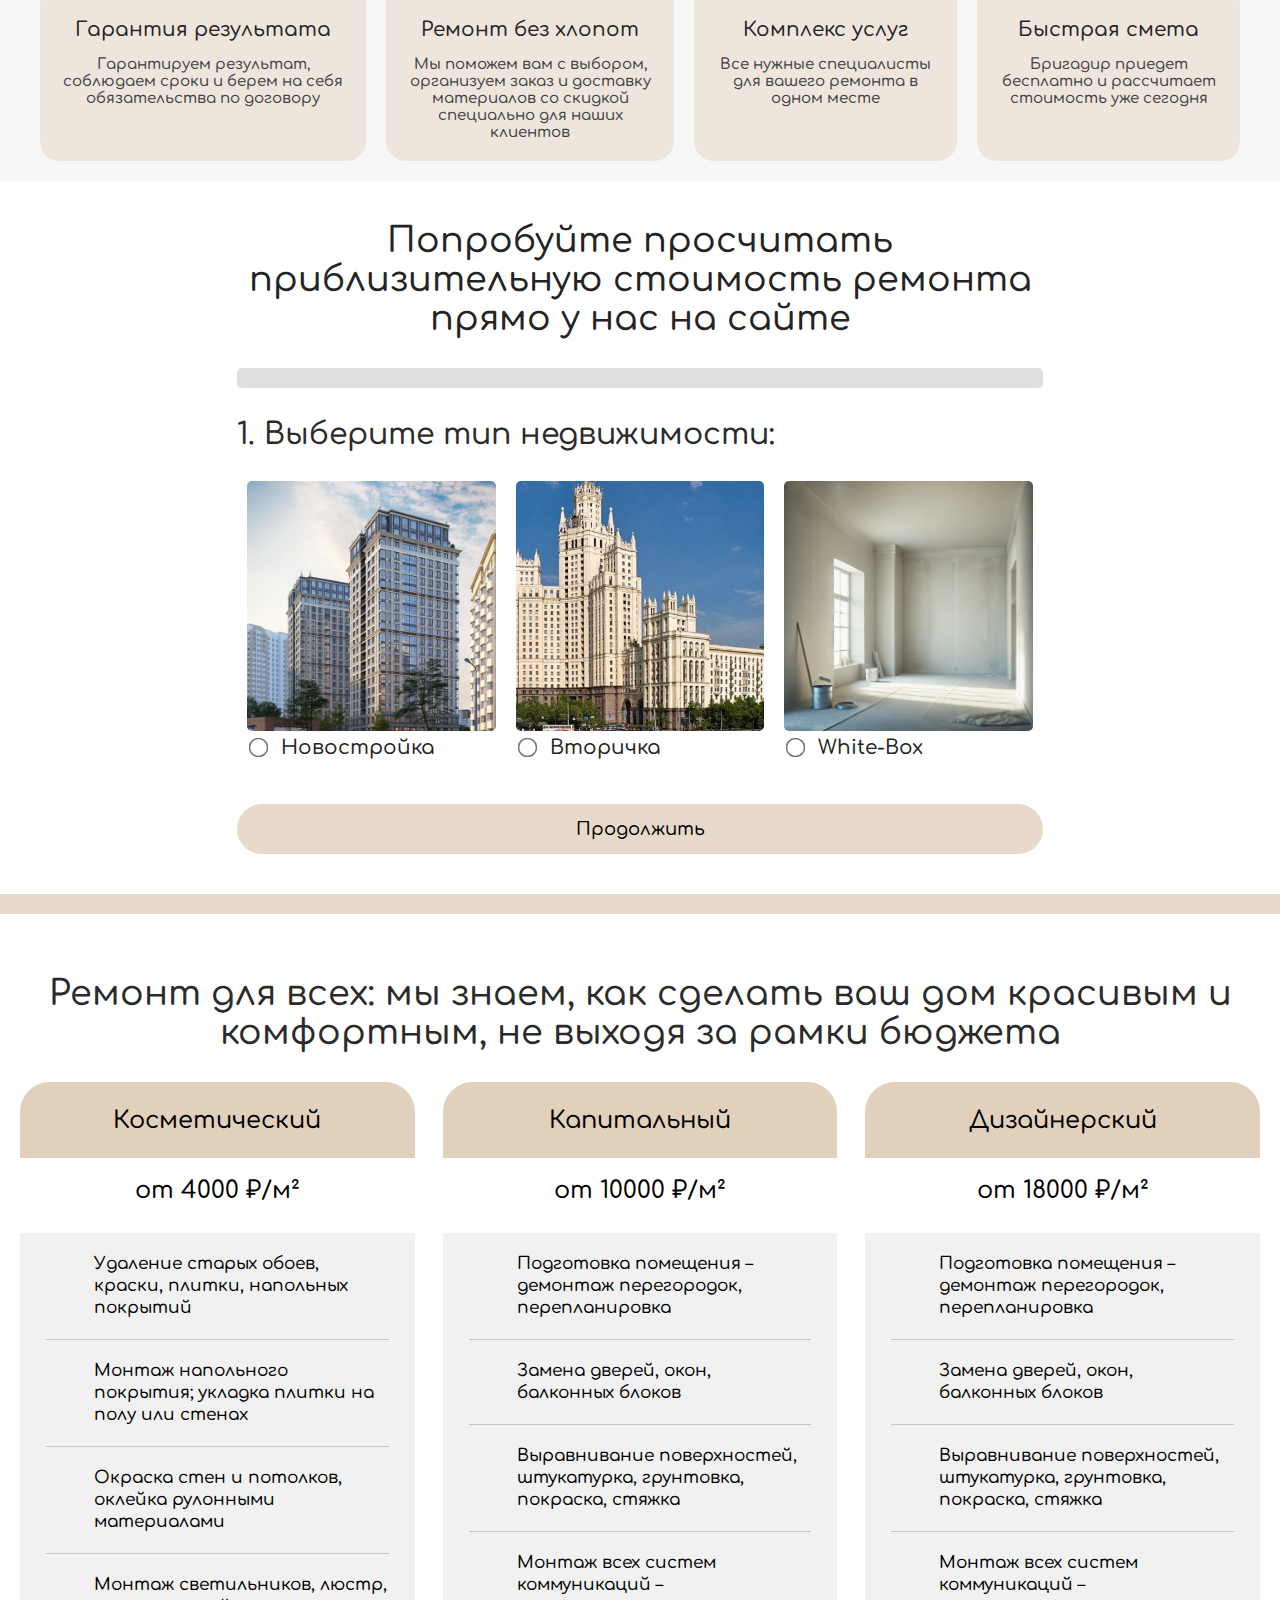
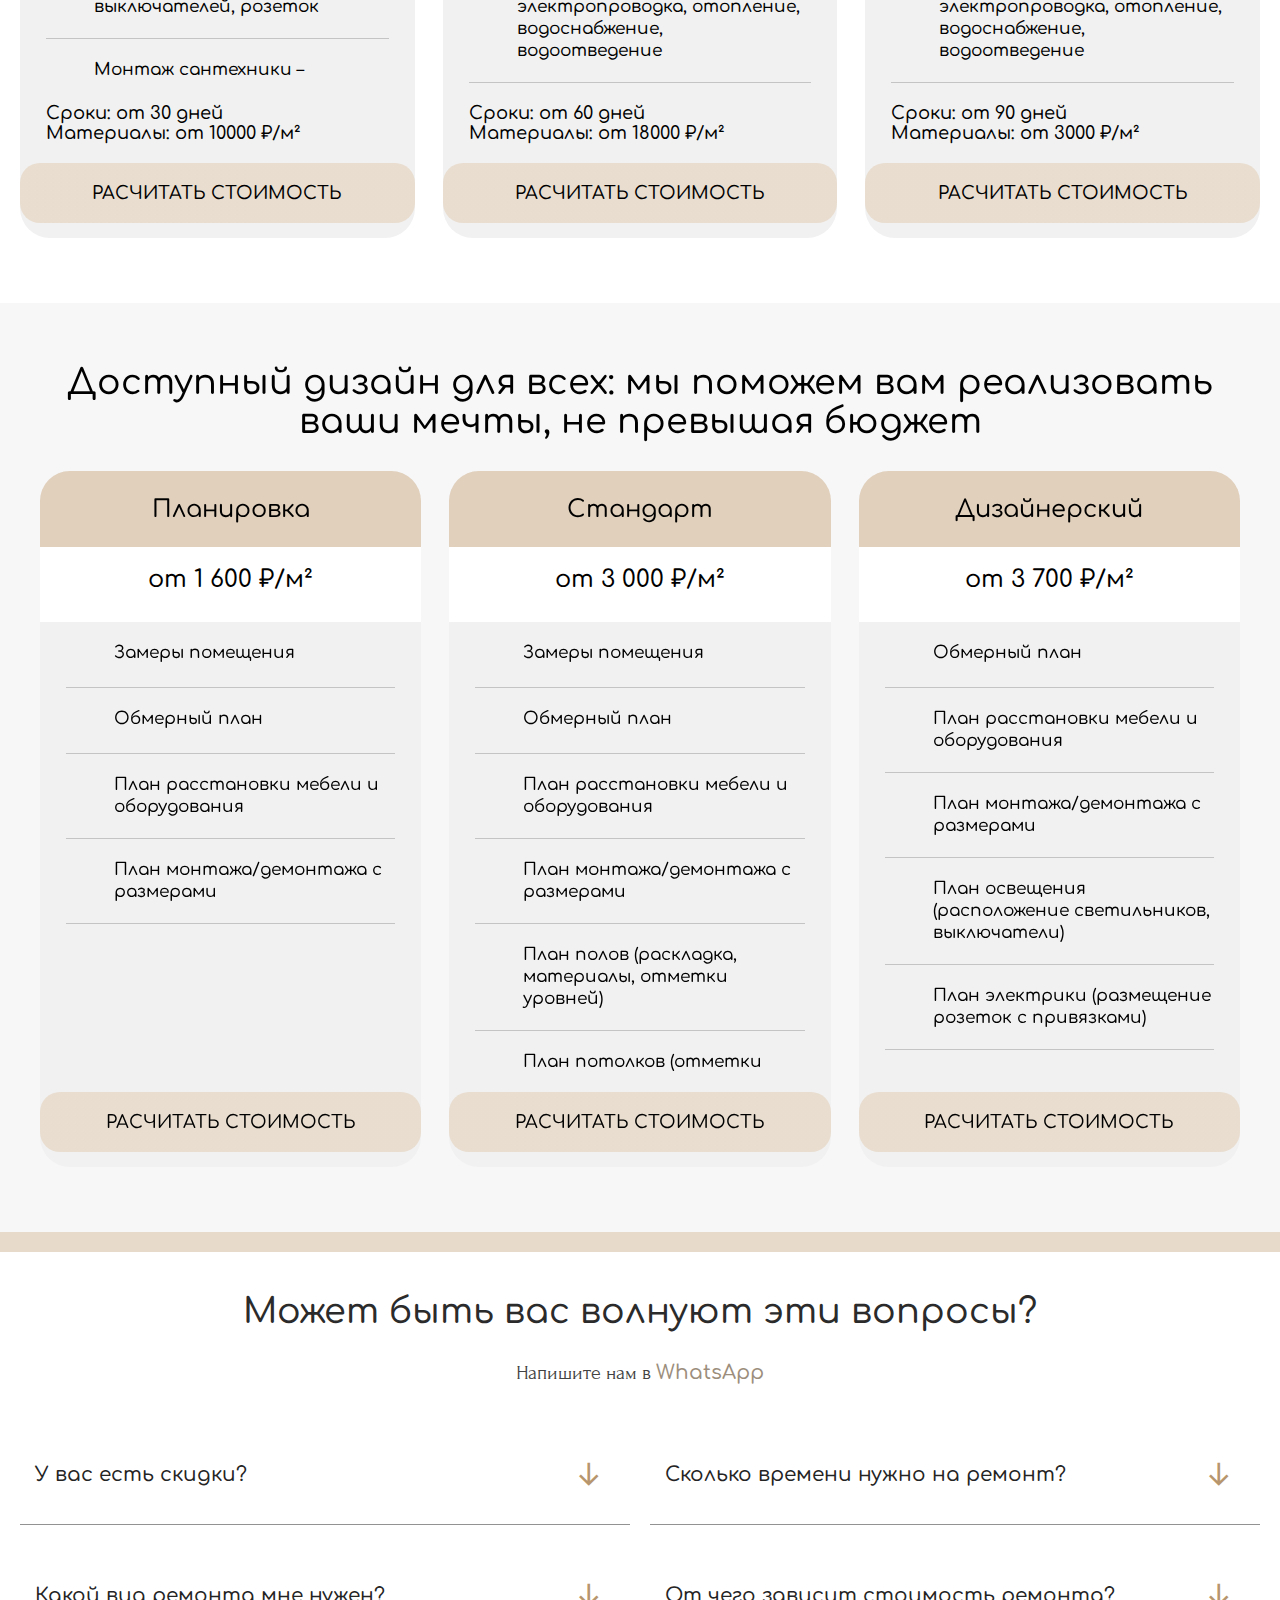
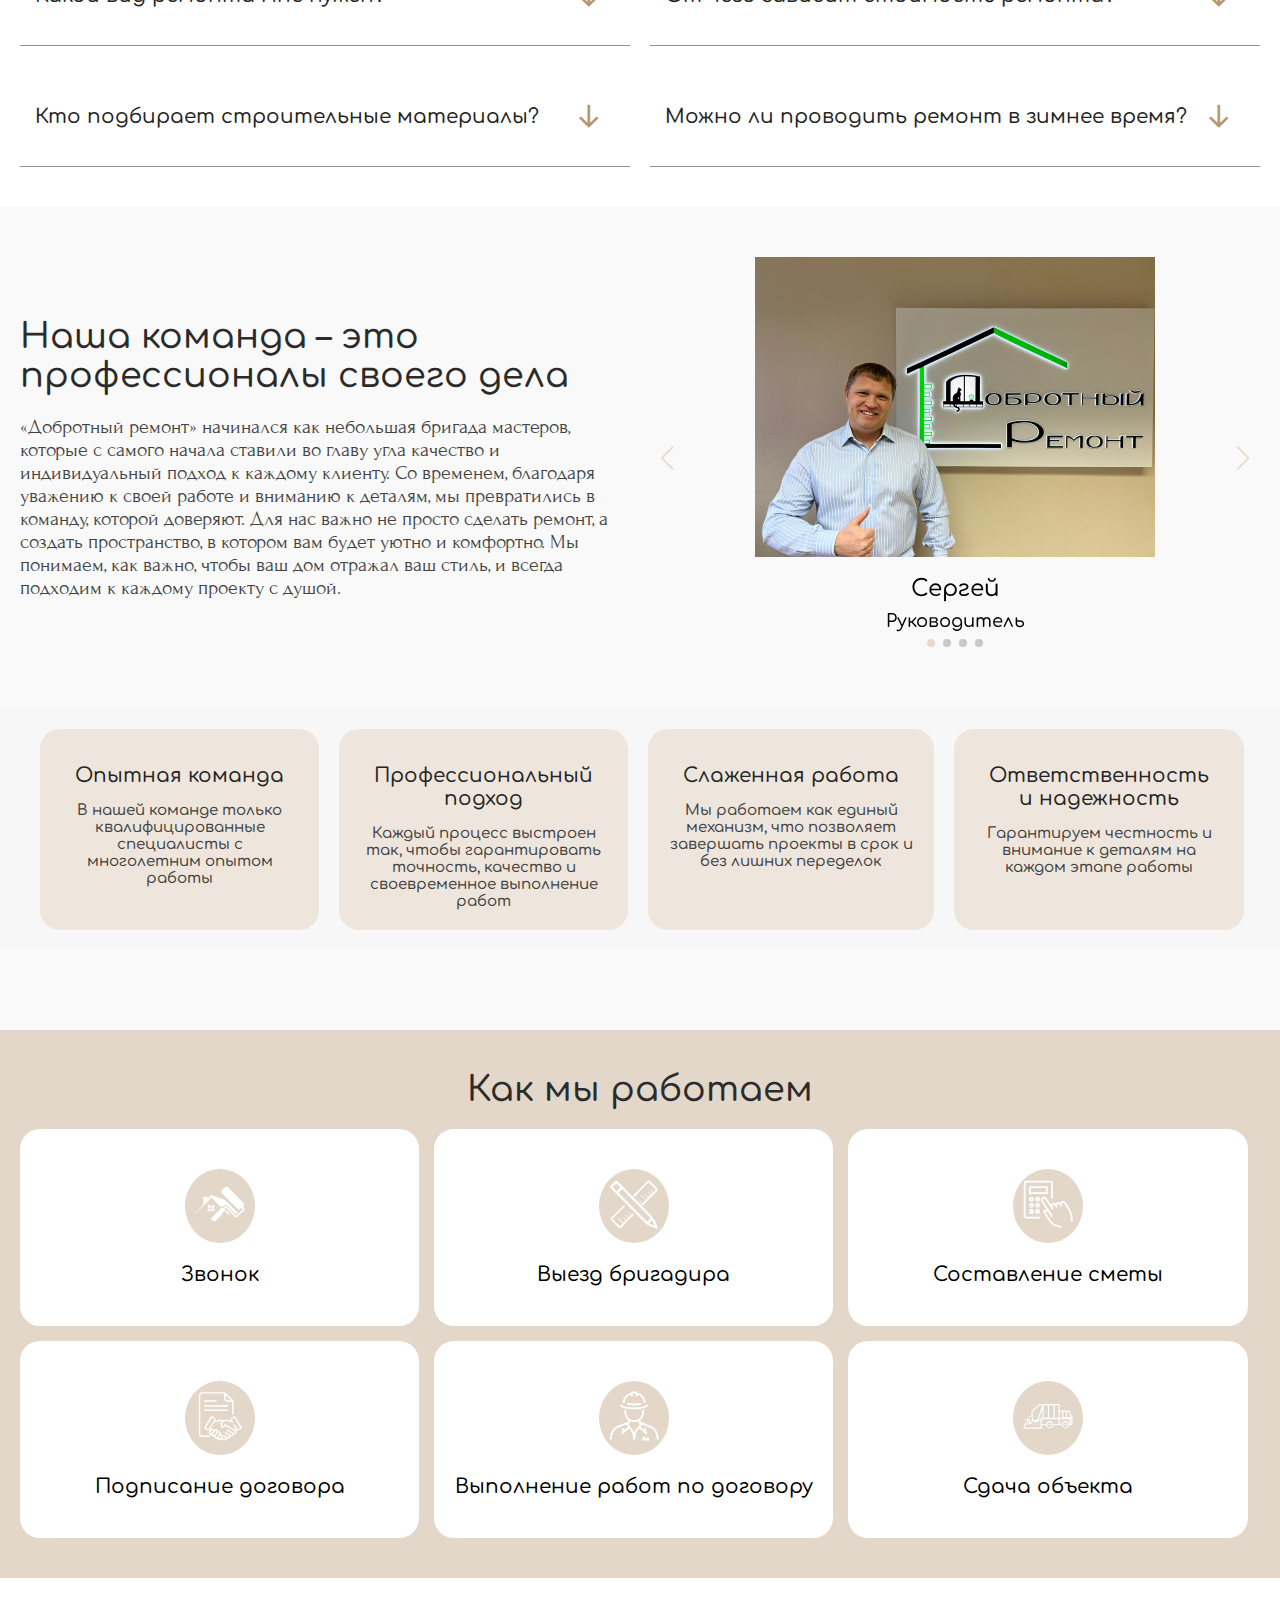
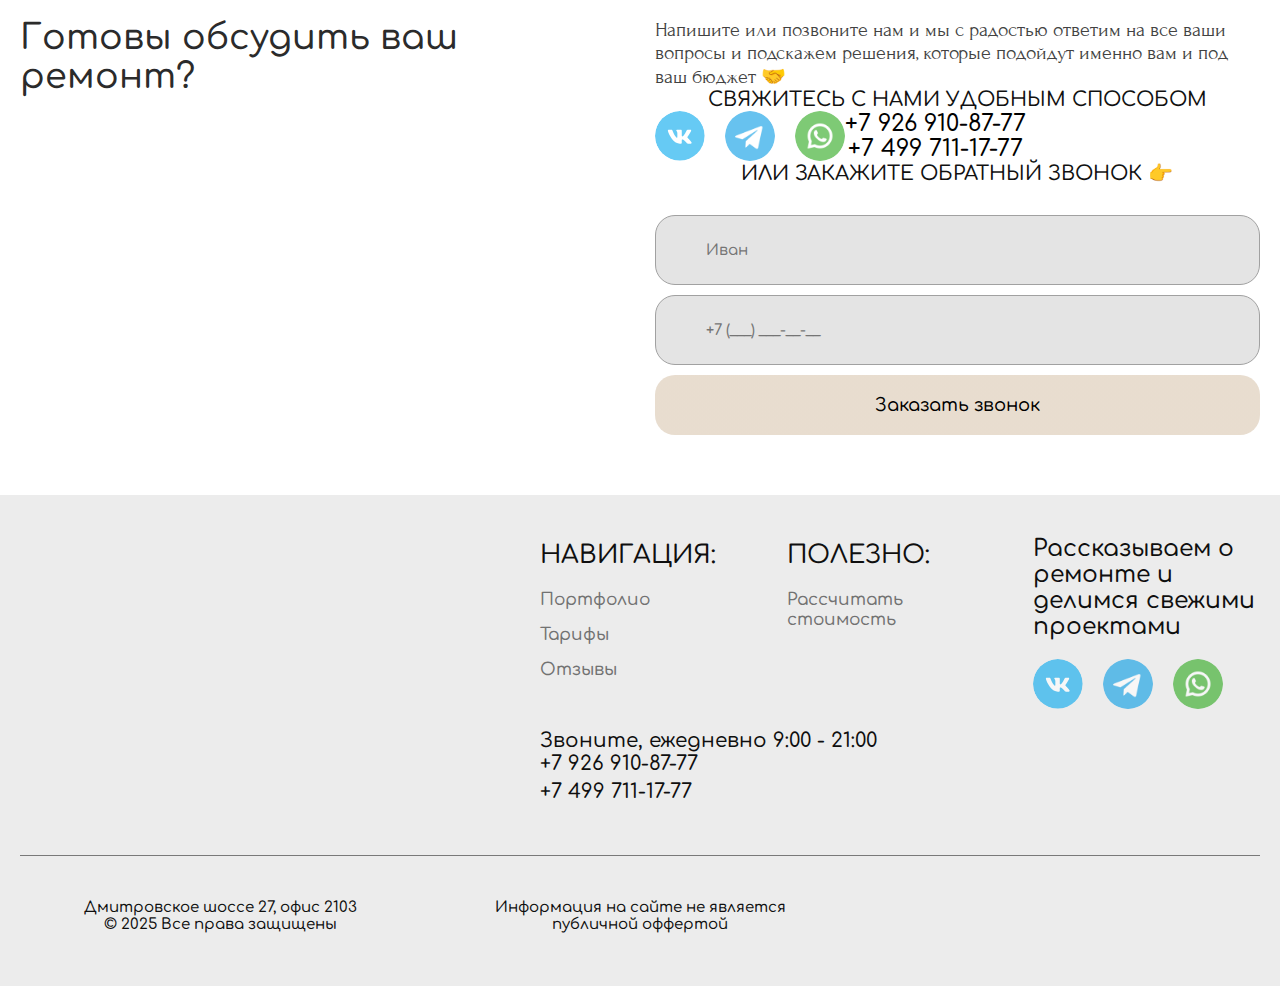
==== commit 539a9031: "Update index.html" ====
--- a/index.html
+++ b/index.html
@@ -2613,24 +2613,24 @@
           <h4>Гарантия результата</h4>
           <p>
             Гарантируем результат, соблюдаем сроки и берем на себя
-            обязательства по договору.
+            обязательства по договору
           </p>
         </div>
         <div class="info__block">
           <h4>Ремонт без хлопот</h4>
           <p>
             Мы поможем вам с выбором, организуем заказ и доставку материалов
-            со скидкой специально для наших клиентов.
+            со скидкой специально для наших клиентов
           </p>
         </div>
         <div class="info__block">
           <h4>Комплекс услуг</h4>
-          <p>Все нужные специалисты для вашего ремонта в одном месте.</p>
+          <p>Все нужные специалисты для вашего ремонта в одном месте</p>
         </div>
         <div class="info__block">
           <h4>Быстрая смета</h4>
           <p>
-            Бригадир приедет бесплатно и рассчитает стоимость уже сегодня.
+            Бригадир приедет бесплатно и рассчитает стоимость уже сегодня
           </p>
         </div>
       </div>
@@ -4928,40 +4928,42 @@
   <section class="contact" id="contact">
     <div class="container">
       <div class="contact__inner">
-        <!-- <div class="contact__text box">
+        <div class="contact__text box">
           <h1 class="section-title">
-            Готовы обсудить ваш ремонт? Бесплатно вызовите нашего специалиста
-            в удобное для вас время
+            Готовы обсудить ваш ремонт?
           </h1>
-          <p class="section-text">
-            Мы как никто другой знаем, как волнительно выбирать исполнителя
-            для ремонта любимой квартиры. У нас есть отзывы клиентов на разных
-            площадках, которые тоже поначалу не могли определиться с выбором
-            (Отзывы тоже надо впилить). Напишите или позвоните нам и мы с радостью ответим на все ваши вопросы и
-            подскажем решения, которые подойдут именно вам и под ваш бюджет 🤝
-          </p>
-        </div> -->
+
+        </div>
         <div class="contact__form box">
-          <p class="contact__form-text">Свяжитесь с нами удобным способом</p>
-          <div class="contact__form-contacts">
-            <div class="footer__social-links contact__social-links">
-              <a href="https://vk.com/dobrotniy_rem_msk" class="footer__social-link" target="_blank">
-                <img src="./Добротный ремонт 3_files/vk.svg" alt="VK">
-              </a>
-              <a href="https://bekbolsoon.github.io/landing-remont/" class="footer__social-link" target="_blank">
-                <img src="./Добротный ремонт 3_files/telegram.png" alt="TG">
-              </a>
-              <a href="https://wa.me/79269108777" class="footer__social-link" target="_blank">
-                <img src="./Добротный ремонт 3_files/whatsapp.png" alt="WP">
-              </a>
-            </div>
-            <div class="header__tels contact__tels">
-              <a class="header__tel" href="tel:+79269108777">+7 926 910-87-77</a>
-              <a class="header__tel" href="tel:+74997111777">+7 499 711-17-77</a>
-            </div>
+          <div class="contactForm_contact_1">
+            <p class="section-text">
+              Напишите или позвоните нам и мы с радостью ответим на все ваши вопросы и
+              подскажем решения, которые подойдут именно вам и под ваш бюджет 🤝
+            </p>
+            <p class="contact__form-text">Свяжитесь с нами удобным способом</p>
+            <div class="contact__form-contacts">
+
+              <div class="footer__social-links contact__social-links">
+                <a href="https://vk.com/dobrotniy_rem_msk" class="footer__social-link" target="_blank">
+                  <img src="./Добротный ремонт 3_files/vk.svg" alt="VK">
+                </a>
+                <a href="https://bekbolsoon.github.io/landing-remont/" class="footer__social-link" target="_blank">
+                  <img src="./Добротный ремонт 3_files/telegram.png" alt="TG">
+                </a>
+                <a href="https://wa.me/79269108777" class="footer__social-link" target="_blank">
+                  <img src="./Добротный ремонт 3_files/whatsapp.png" alt="WP">
+                </a>
+              </div>
+              <div class="header__tels contact__tels">
+                <a class="header__tel" href="tel:+79269108777">+7 926 910-87-77</a>
+                <a class="header__tel" href="tel:+74997111777">+7 499 711-17-77</a>
+              </div>
+            </div>
+
+            <p class="contact__form-text">или закажите обратный звонок <span>👉</span></p>
+
           </div>
 
-          <p class="contact__form-text">или закажите обратный звонок</p>
           <form action="" id="contactForm_contact" class="contactForm_contact">
             <input style="margin-top: 10px;" class="contact__input" name="name_contact" id="name_contact" type="text"
               placeholder="Иван"><br>
--- a/Добротный ремонт 3_files/btn-style.css
+++ b/Добротный ремонт 3_files/btn-style.css
@@ -92,6 +92,8 @@
 .contact__form-contacts {
   display: flex;
   flex-direction: row;
+  width: 60%;
+  align-self: center;
 }
 
 
@@ -122,10 +124,17 @@
   transform: scale(1.5);
 }
 
+@media (max-width: 992px) {
+  .calc__content {
+    width: 100%;
+  }
+}
+
 @media (max-width: 600px) {
   .contact__form-contacts {
     display: flex;
     flex-direction: column;
+    gap: 10px;
   }
 
   .calc__content {
@@ -149,3 +158,12 @@
     gap: 20px !important;
   }
 }
+
+.anti {
+  width: 100%;
+  position: relative;
+  height: 30px;
+  background-color: #f9f9f9;
+  top: -30px;
+
+}
--- a/Добротный ремонт 3_files/style.css
+++ b/Добротный ремонт 3_files/style.css
@@ -36,6 +36,10 @@
 .section-text {
   color: rgb(66, 66, 66);
   font-size: 20px;
+
+  font-family: "Forum", serif;
+  font-weight: 500;
+  font-style: normal;
 
 }
 
@@ -191,6 +195,22 @@
   height: 30px;
 }
 
+@media (max-width:660px) {
+  .header__burger {
+    display: flex;
+  }
+
+  .header__tel {
+
+    font-size: 15px;
+  }
+
+  .contact__inner .header__tel {
+
+    font-size: 20px;
+  }
+}
+
 /* Адаптив для мобильных */
 @media (max-width: 992px) {
   .header {
@@ -214,10 +234,7 @@
     /* Уменьшаем логотип на мобилках */
   }
 
-  .header__tel {
-
-    font-size: 15px;
-  }
+
 
   .header__tels {
     margin-top: 0px;
@@ -225,9 +242,7 @@
     /* Отступ между номерами */
   }
 
-  .header__burger {
-    display: flex;
-  }
+
 
   .header__nav {
     display: none;
@@ -284,11 +299,6 @@
   }
 }
 
-@media (max-width: 992px) {
-  .header__nav {
-    flex-direction: column;
-  }
-}
 
 .header__nav li a {
   text-decoration: none;
@@ -297,6 +307,22 @@
   transition: 0.3s ease;
   font-weight: 400;
   text-transform: uppercase;
+}
+
+@media (max-width: 992px) {
+  .header__nav {
+    flex-direction: column;
+  }
+
+  .header__nav li a {
+    text-decoration: none;
+    color: rgb(140, 140, 140);
+    font-size: 15px;
+    transition: 0.3s ease;
+    font-weight: 400;
+    text-transform: uppercase;
+  }
+
 }
 
 .header__nav li a:hover {
@@ -367,7 +393,7 @@
   grid-template-rows: 100%;
   gap: 10px;
   position: relative;
-  animation: animate__header 1.2s ease;
+  animation: animate__header 1s ease-out forwards;
   color: #000;
 }
 
@@ -382,13 +408,13 @@
 }
 
 @keyframes animate__header {
-  0% {
-    top: -100%;
+  from {
+    transform: translateY(-100px);
     opacity: 0;
   }
 
-  100% {
-    top: 0;
+  to {
+    transform: translateY(50px);
     opacity: 1;
   }
 }
@@ -408,6 +434,23 @@
   justify-content: center;
   color: #fff;
   margin-top: 60px;
+  opacity: 0;
+  transform: translateY(50px);
+  animation: fadeInUp 1s ease-out forwards;
+
+}
+
+
+@keyframes fadeInUp {
+  from {
+    opacity: 0;
+    transform: translateY(100px);
+  }
+
+  to {
+    opacity: 1;
+    transform: translateY(0);
+  }
 }
 
 .first-screen__main-text p {
@@ -422,6 +465,14 @@
 
 @media (max-width: 992px) {
   .first-screen__main-text p {
+    font-size: 25px;
+  }
+
+
+}
+
+@media (max-width: 502px) {
+  .first-screen__main-text p {
     font-size: 18px;
   }
 }
@@ -437,7 +488,7 @@
 
 @media (max-width: 992px) {
   .first-screen__main-text h1 {
-    font-size: 40px;
+    font-size: 50px;
   }
 }
 
@@ -472,6 +523,12 @@
 }
 
 @media (max-width: 992px) {
+  .first-screen__main-text h5 {
+    font-size: 30px;
+  }
+}
+
+@media (max-width: 600px) {
   .first-screen__main-text h5 {
     font-size: 16px;
   }
@@ -701,9 +758,7 @@
 }
 
 @media (max-width: 992px) {
-  .portfolio__sliders {
-    flex-wrap: wrap;
-  }
+  .portfolio__sliders {}
 }
 
 .portfolio__slider {
@@ -1019,8 +1074,8 @@
 
 @media (max-width: 769px) {
   .calc__step label img {
-    -o-object-fit: contain;
-    object-fit: contain;
+    -o-object-fit: fill;
+    object-fit: fill;
   }
 }
 
@@ -1045,6 +1100,20 @@
     flex-direction: row;
   }
 
+}
+
+.calc__tel-form .btn-donate {
+  border-radius: 50px !important;
+}
+
+.calc__btn-finish {
+  display: flex;
+  gap: 20px;
+}
+
+.calc__btns-wrapper {
+  display: flex;
+  gap: 20px;
 }
 
 .calc__btn-next,
@@ -1068,6 +1137,26 @@
   background-color: #e7daca;
 }
 
+.calc__btn-prev-finish {
+
+  height: 60px;
+  color: #000;
+  font-weight: 500;
+  font-family: var(--main-font);
+  border-radius: 50px;
+  font-size: 18px;
+  background-color: #e7daca;
+  border: 0;
+  cursor: pointer;
+  width: 100%;
+  margin-top: 0;
+}
+
+.calc__btn-next:hover,
+.calc__btn-prev:hover {
+  background-color: #e7daca;
+}
+
 @media (max-width: 450px) {
   .calc__step label {
     color: rgb(0, 0, 0);
@@ -1086,7 +1175,7 @@
   .calc__btn-next,
   .calc__btn-prev {
     width: 100%;
-    margin-top: 10px;
+    margin-top: 0px;
   }
 
   .calc__step label img {
@@ -1828,7 +1917,7 @@
 
 }
 
-@media (max-width: 600px) {
+@media (max-width: 996px) {
   .rooms-number .switcher-arrows {
     display: flex;
     justify-content: space-between;
@@ -2029,6 +2118,15 @@
   object-fit: fill;
 }
 
+@media (max-width: 996px) {
+  .portfolio__sliders .team__img {
+    width: 100%;
+    height: auto;
+    -o-object-fit: fill;
+    object-fit: fill;
+  }
+}
+
 .team__name {
   font-size: 23px;
   font-weight: 600;
@@ -2070,7 +2168,7 @@
 }
 
 .reviews {
-  padding: 50px 0;
+  padding: 50px 0 0 0;
   background-color: #f9f9f9;
 }
 
@@ -2195,6 +2293,7 @@
   padding: 40px 0 60px 0;
   display: flex;
   gap: 50px;
+  justify-content: center;
 }
 
 @media (max-width: 769px) {
@@ -2252,7 +2351,7 @@
 }
 
 .contact__form {
-  width: calc(40% - 25px);
+  width: 60%;
   display: flex;
   flex-direction: column;
   gap: 20px;
@@ -2263,6 +2362,12 @@
 @media (max-width: 769px) {
   .contact__form {
     width: 60%;
+  }
+}
+
+@media (max-width: 996px) {
+  .contact__form {
+    width: 100%;
   }
 }
 
@@ -2423,6 +2528,9 @@
 .footer__social-links {
   display: flex;
   gap: 20px;
+  flex-direction: row;
+  width: 100%;
+  align-self: center;
 }
 
 .footer__social-link {
@@ -2559,6 +2667,21 @@
   justify-content: center;
   align-items: center;
   padding: 0 20px;
+}
+
+
+.modal__content_icon {
+  display: flex;
+  width: 64%;
+  align-self: center;
+
+}
+
+@media (max-width: 609px) {
+  .modal__content_icon {
+    width: 100%;
+
+  }
 }
 
 .modal__content {
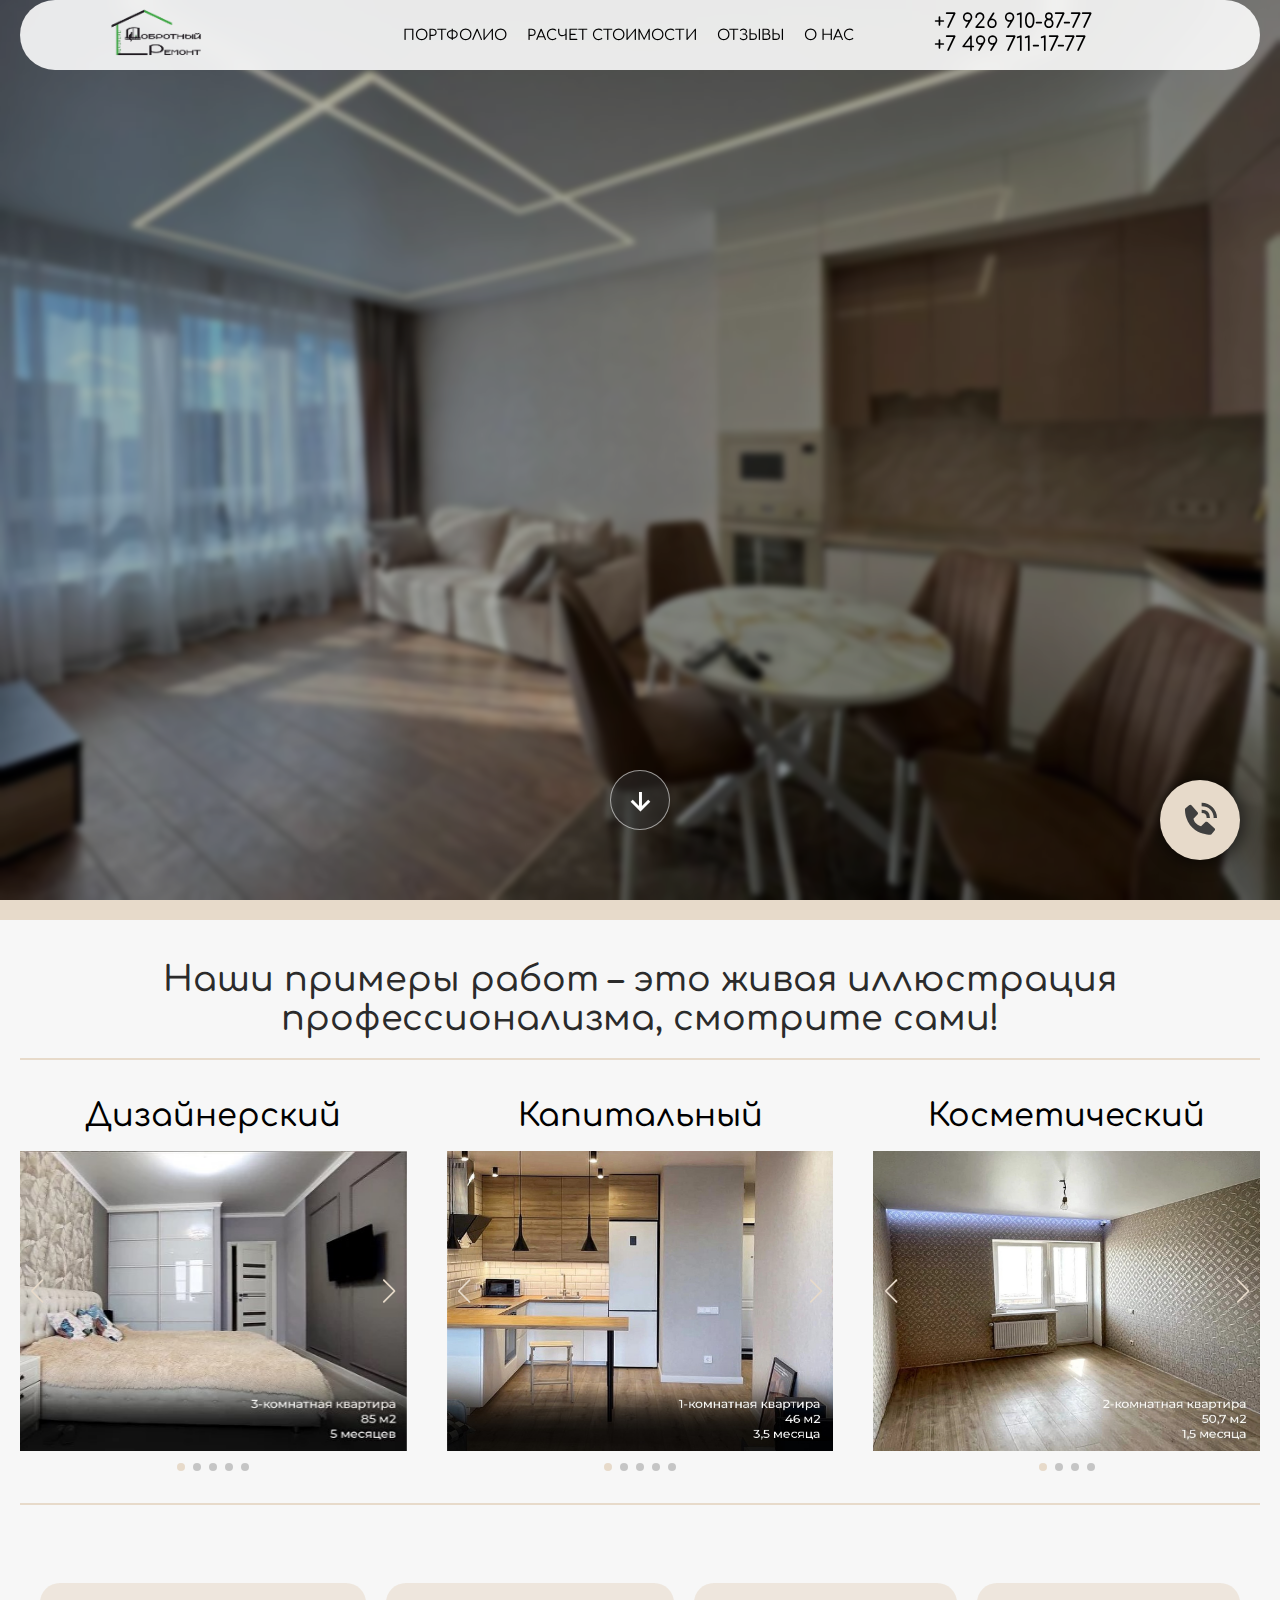
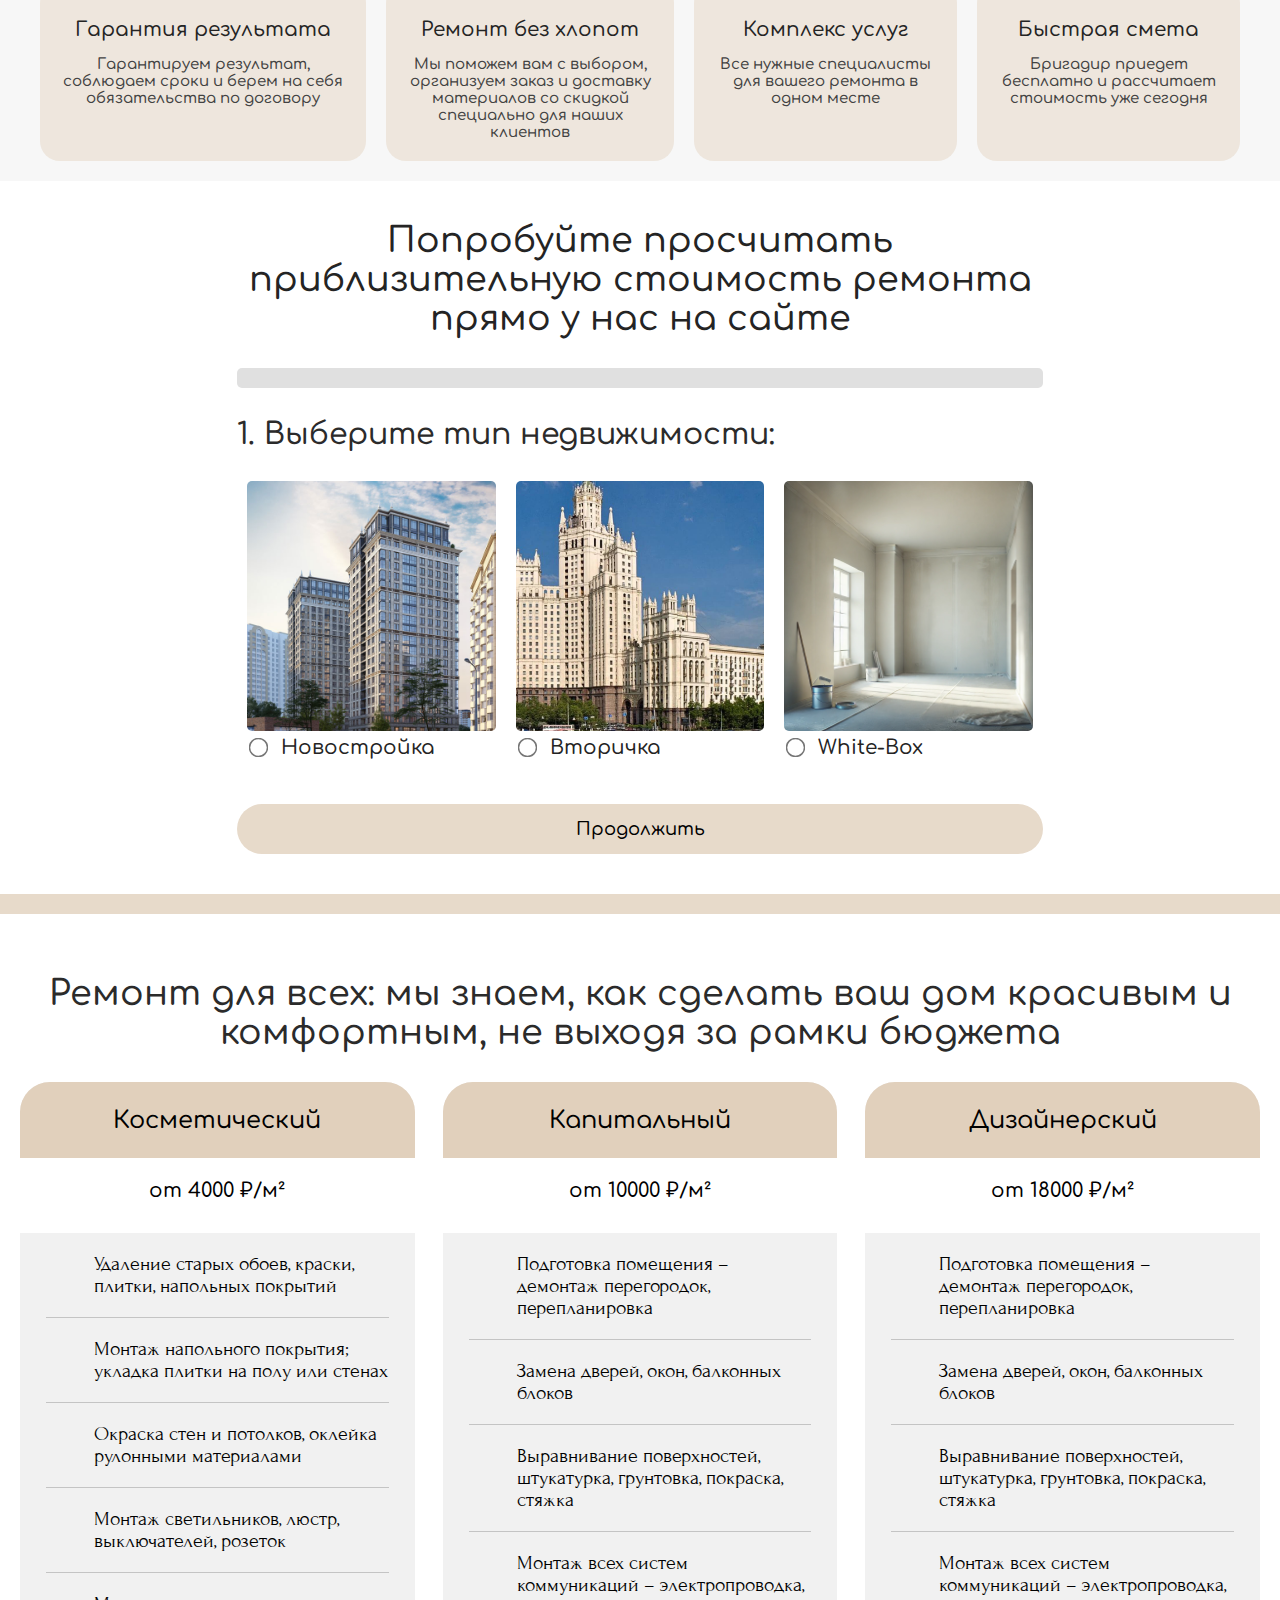
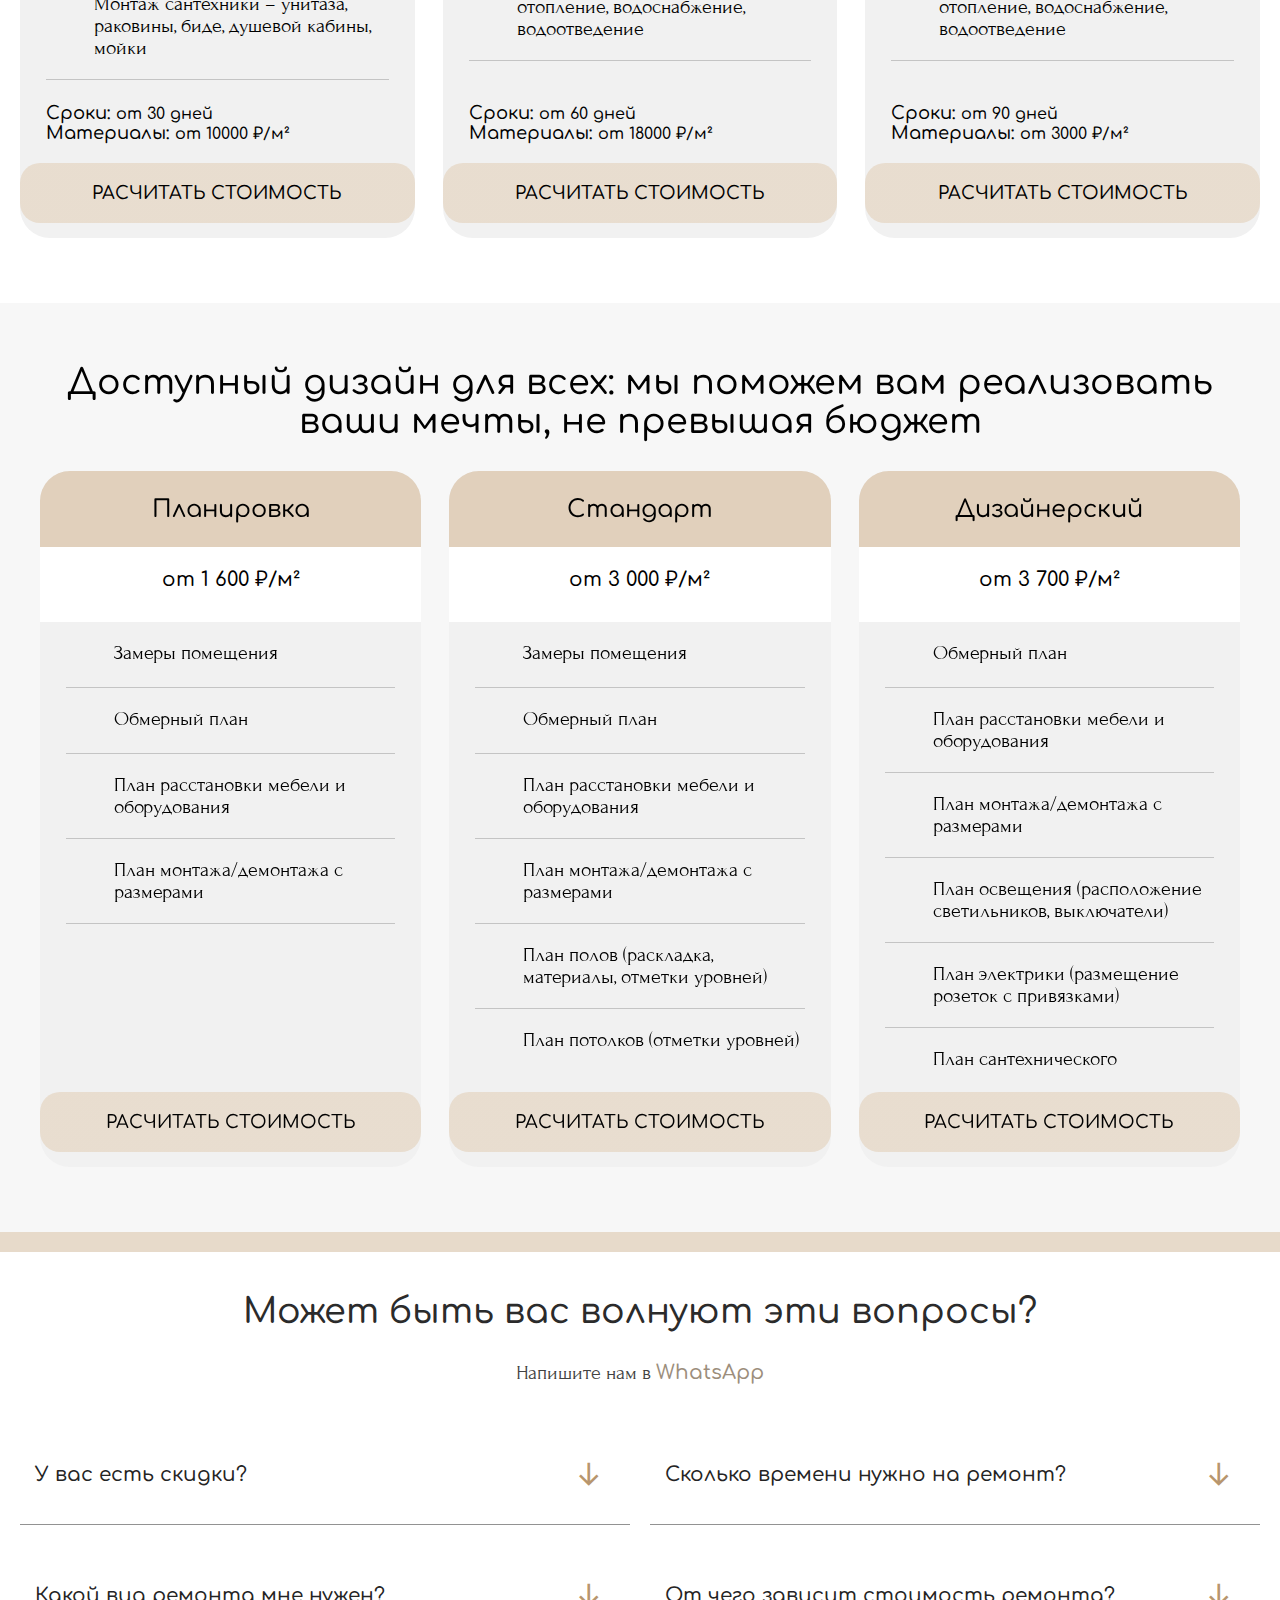
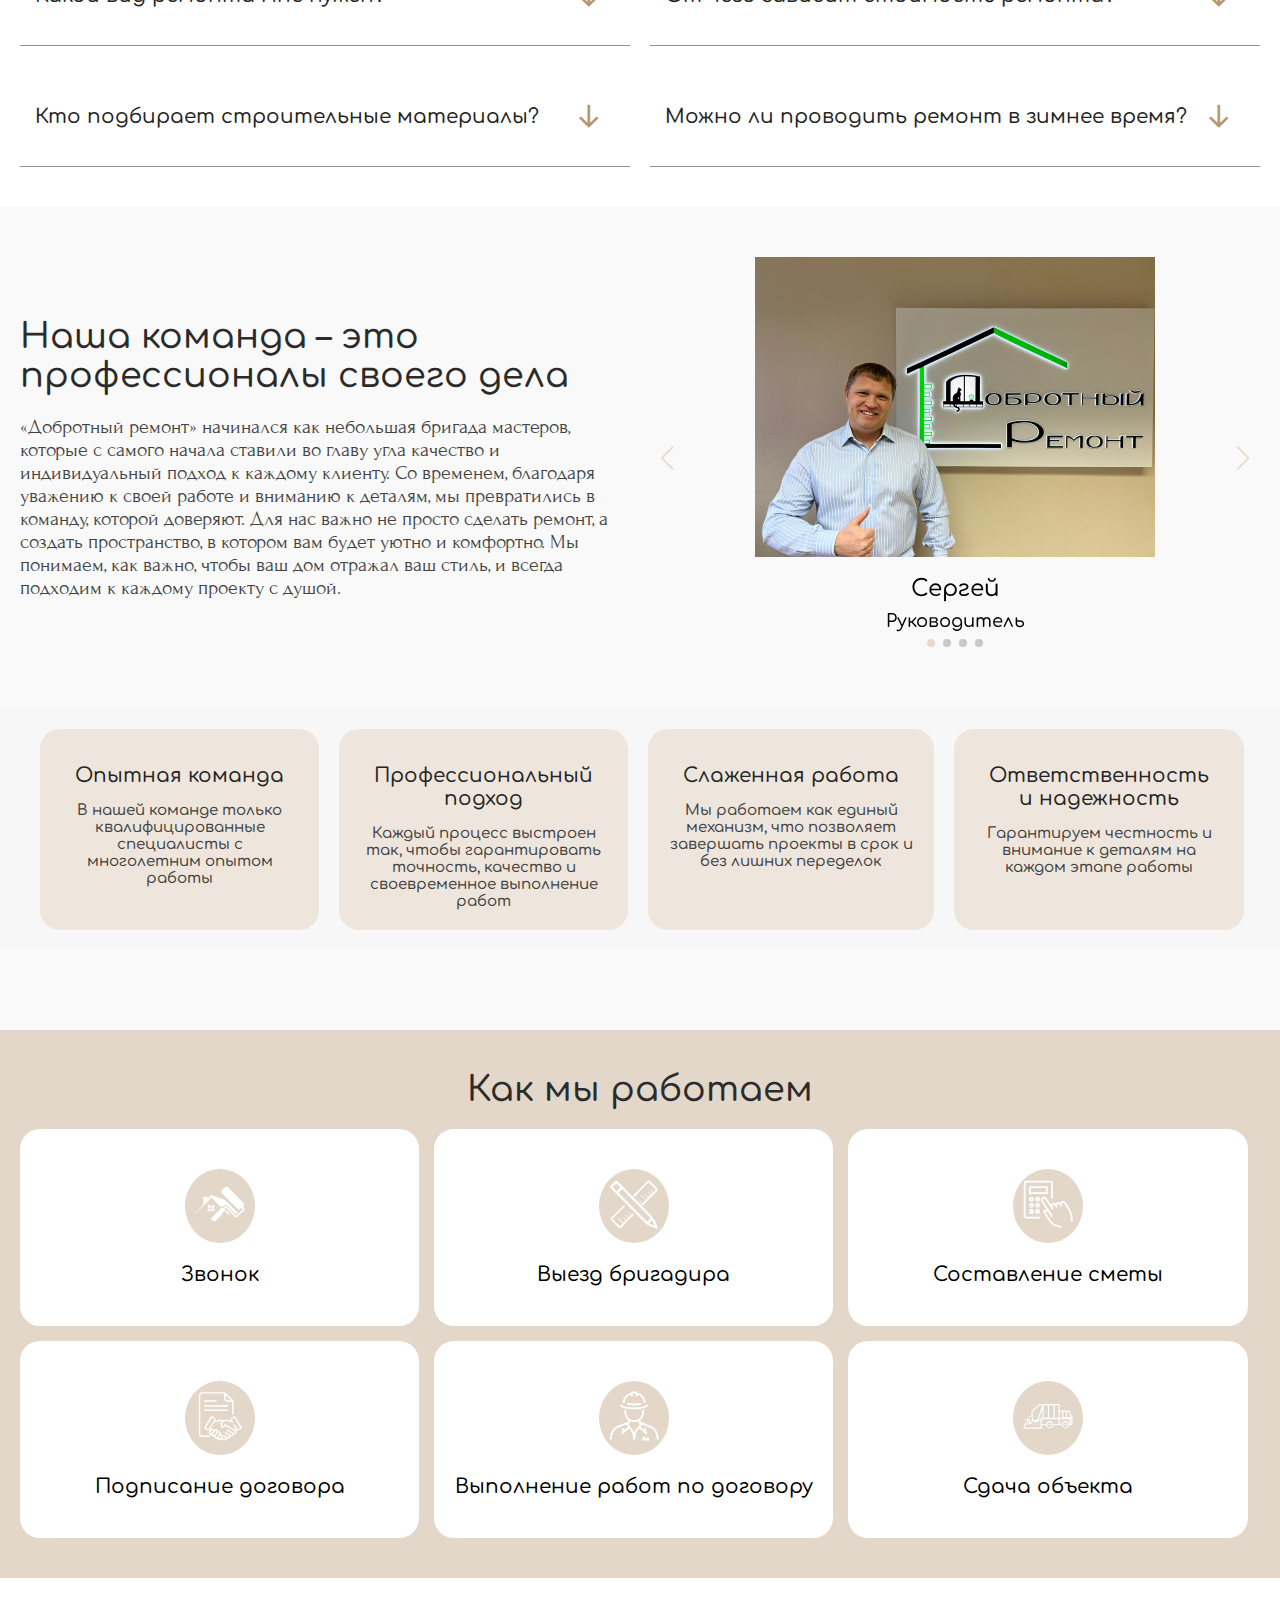
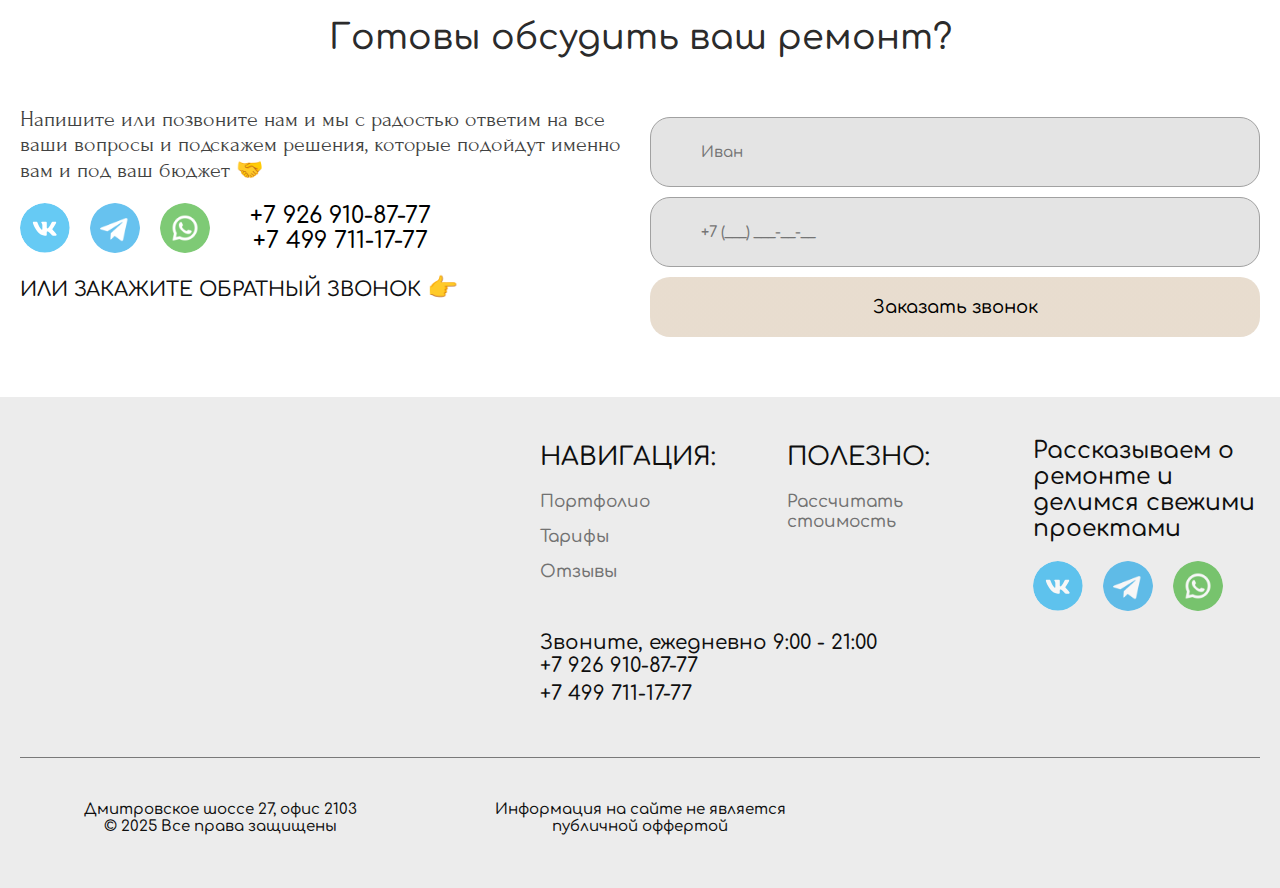
==== commit 6c83bdf1: "Update index.html" ====
--- a/index.html
+++ b/index.html
@@ -4940,7 +4940,7 @@
               Напишите или позвоните нам и мы с радостью ответим на все ваши вопросы и
               подскажем решения, которые подойдут именно вам и под ваш бюджет 🤝
             </p>
-            <p class="contact__form-text">Свяжитесь с нами удобным способом</p>
+    
             <div class="contact__form-contacts">
 
               <div class="footer__social-links contact__social-links">
--- a/Добротный ремонт 3_files/btn-style.css
+++ b/Добротный ремонт 3_files/btn-style.css
@@ -93,11 +93,8 @@
   display: flex;
   flex-direction: row;
   width: 60%;
-  align-self: center;
+  gap: 40px;
 }
-
-
-
 
 .cantbe {
   display: none;
@@ -167,3 +164,7 @@
   top: -30px;
 
 }
+
+#repair-cost-value {
+  font-size: 25px;
+}
--- a/Добротный ремонт 3_files/style.css
+++ b/Добротный ремонт 3_files/style.css
@@ -185,6 +185,14 @@
   white-space: nowrap;
 }
 
+.header__inner .header__tel {
+  color: black;
+  font-size: 15px;
+  text-decoration: none;
+  font-weight: bold;
+  white-space: nowrap;
+}
+
 /* Бургер-меню */
 .header__burger {
   display: none;
@@ -377,7 +385,7 @@
 .first-screen__inner {
   height: 100vh;
   display: flex;
-  padding-top: 20px;
+  padding-top: 0px;
   flex-direction: column;
 }
 
@@ -483,7 +491,7 @@
 }
 
 .first-screen__main-text h1 span {
-  font-size: 0.8em;
+  font-size: 0.7em;
 }
 
 @media (max-width: 992px) {
@@ -542,7 +550,7 @@
 
 }
 
-@media (max-width: 450px) {
+@media (max-width: 650px) {
   .first-screen__btn {
     width: 100%;
     font-size: 18px;
@@ -1616,7 +1624,10 @@
   max-height: 450px;
   height: 450px;
   scrollbar-color: #e7daca #f1f1f1;
-}
+
+}
+
+
 
 .rooms-number .columns .column .list::-webkit-scrollbar {
   width: 4px;
@@ -1652,11 +1663,14 @@
   transition: all 0.2s ease;
   padding: 20px 0;
   overflow: hidden;
-  font-size: 17px;
+  font-size: 20px;
   line-height: 22px;
   border-bottom: 1.5px solid #c4c4c4;
   display: flex;
   justify-content: flex-start;
+  font-family: "Forum", serif !important;
+  font-weight: 500 !important;
+  font-style: normal !important;
 }
 
 .rooms-number .columns .column .list .item:before {
@@ -1698,11 +1712,18 @@
   padding: 0 26px;
   font-size: 18px;
   margin-bottom: 20px;
+
+}
+
+.rooms-number .columns .column .text b {
+
+  font-size: 16px;
+
 }
 
 .rooms-number .columns .column .price {
   text-align: center;
-  font-size: 24px;
+  font-size: 20px;
   font-weight: 600;
   height: 75px;
   padding-bottom: 10px;
@@ -2118,7 +2139,7 @@
   object-fit: fill;
 }
 
-@media (max-width: 996px) {
+@media (max-width: 1090px) {
   .portfolio__sliders .team__img {
     width: 100%;
     height: auto;
@@ -2294,6 +2315,7 @@
   display: flex;
   gap: 50px;
   justify-content: center;
+  flex-wrap: wrap;
 }
 
 @media (max-width: 769px) {
@@ -2333,8 +2355,8 @@
 }
 
 .contact__text {
-  width: 60%;
-  width: calc(60% - 25px);
+  width: 100%;
+
 }
 
 @media (max-width: 769px) {
@@ -2350,18 +2372,67 @@
 
 }
 
+.contact__text .section-title {
+  text-align: center;
+}
+
+.contact__inner .section-text {
+  font-size: 22px;
+}
+
+.contactForm_contact_1 .contact__form-text {
+  text-align: start !important;
+
+}
+
+.contactForm_contact_1 .contact__form-text span {
+  font-size: 25px;
+
+}
+
 .contact__form {
-  width: 60%;
-  display: flex;
-  flex-direction: column;
+  width: 100%;
+  display: flex;
   gap: 20px;
   justify-content: center;
   align-content: flex-end;
-}
-
-@media (max-width: 769px) {
+  flex-direction: row;
+}
+
+.contactForm_contact_1 {
+  display: flex;
+  flex-direction: column;
+  gap: 20px;
+  width: 100%;
+}
+
+.contactForm_contact {
+  width: 100%;
+}
+
+@media (max-width: 1070px) {
   .contact__form {
-    width: 60%;
+    width: 100%;
+    flex-direction: column;
+  }
+
+  .contactForm_contact_1 .contact__form-text span {
+    font-size: 25px;
+    display: none;
+  }
+
+  .contactForm_contact_1 .contact__form-text {
+    text-align: center !important;
+  }
+
+  .contact__form-contacts {
+
+    align-self: center;
+  }
+
+  .contact__inner .section-text {
+    font-size: 22px;
+    text-align: center !important;
   }
 }
 
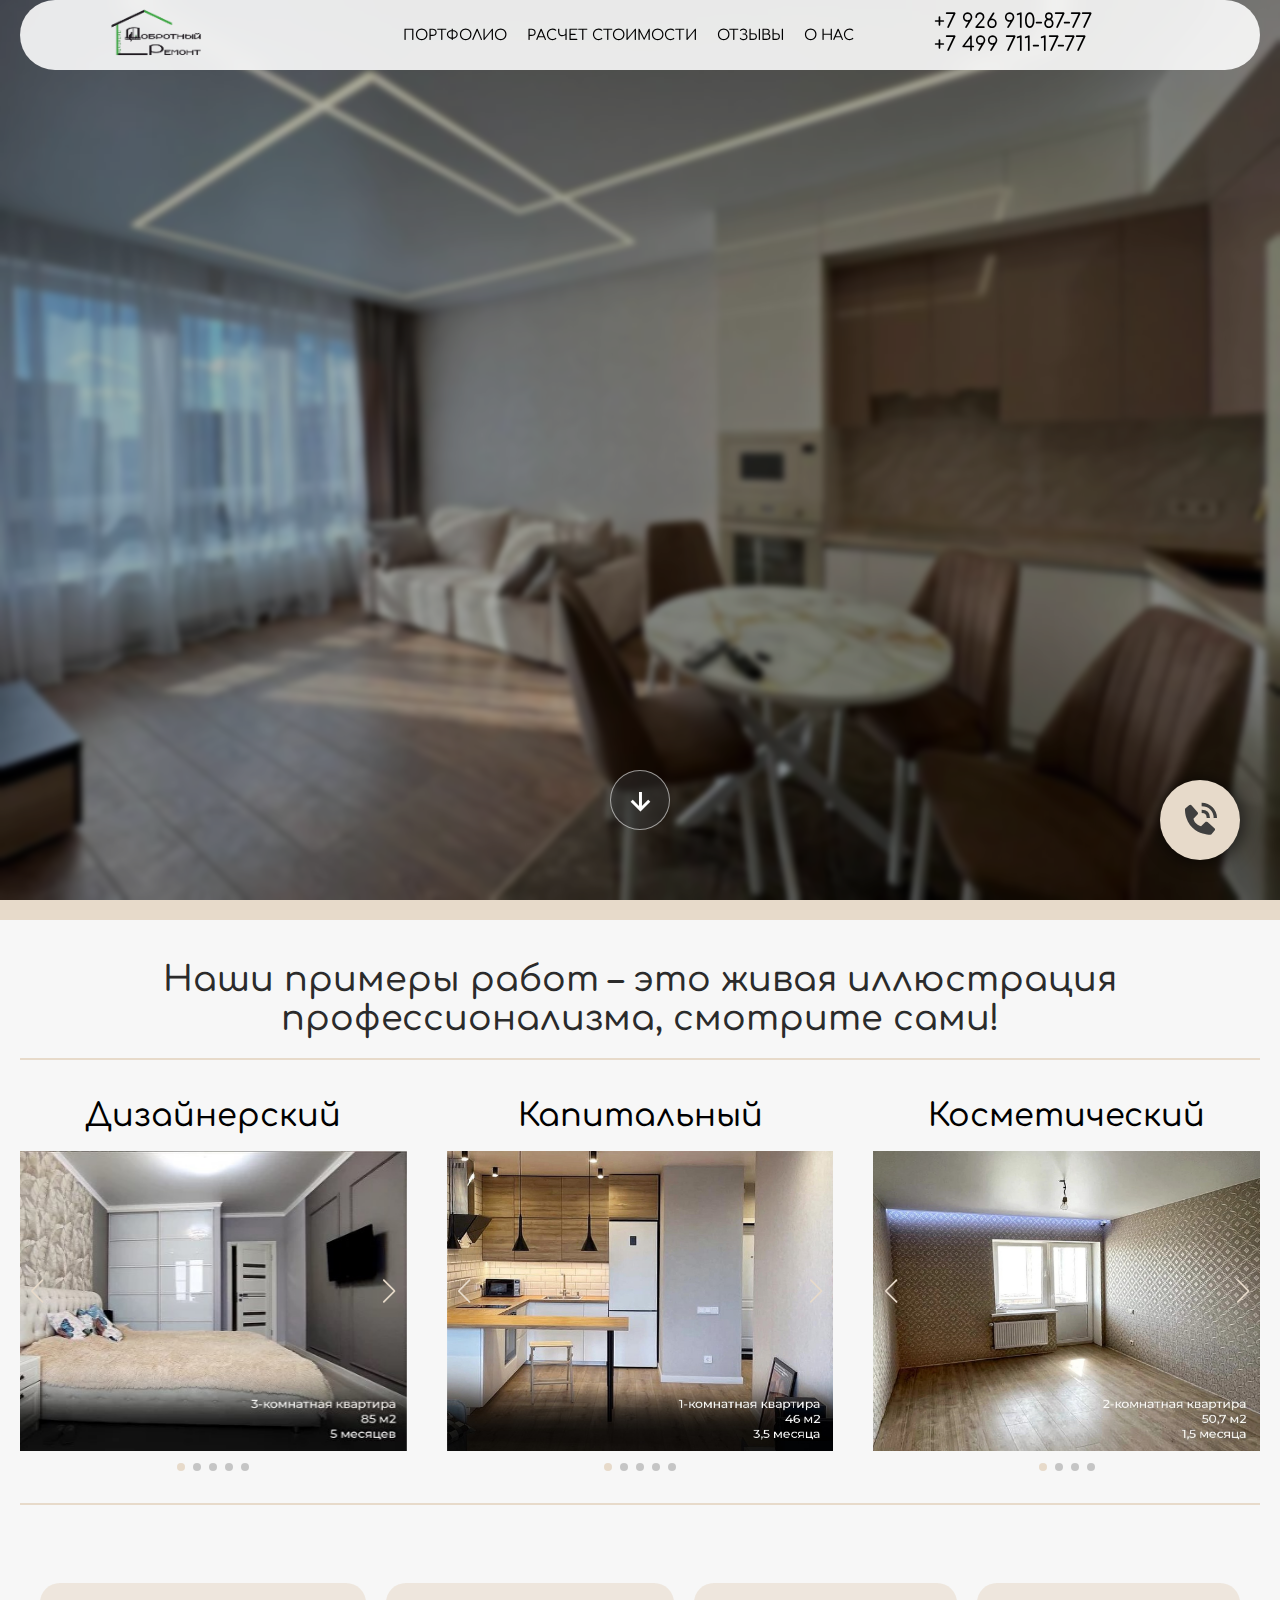
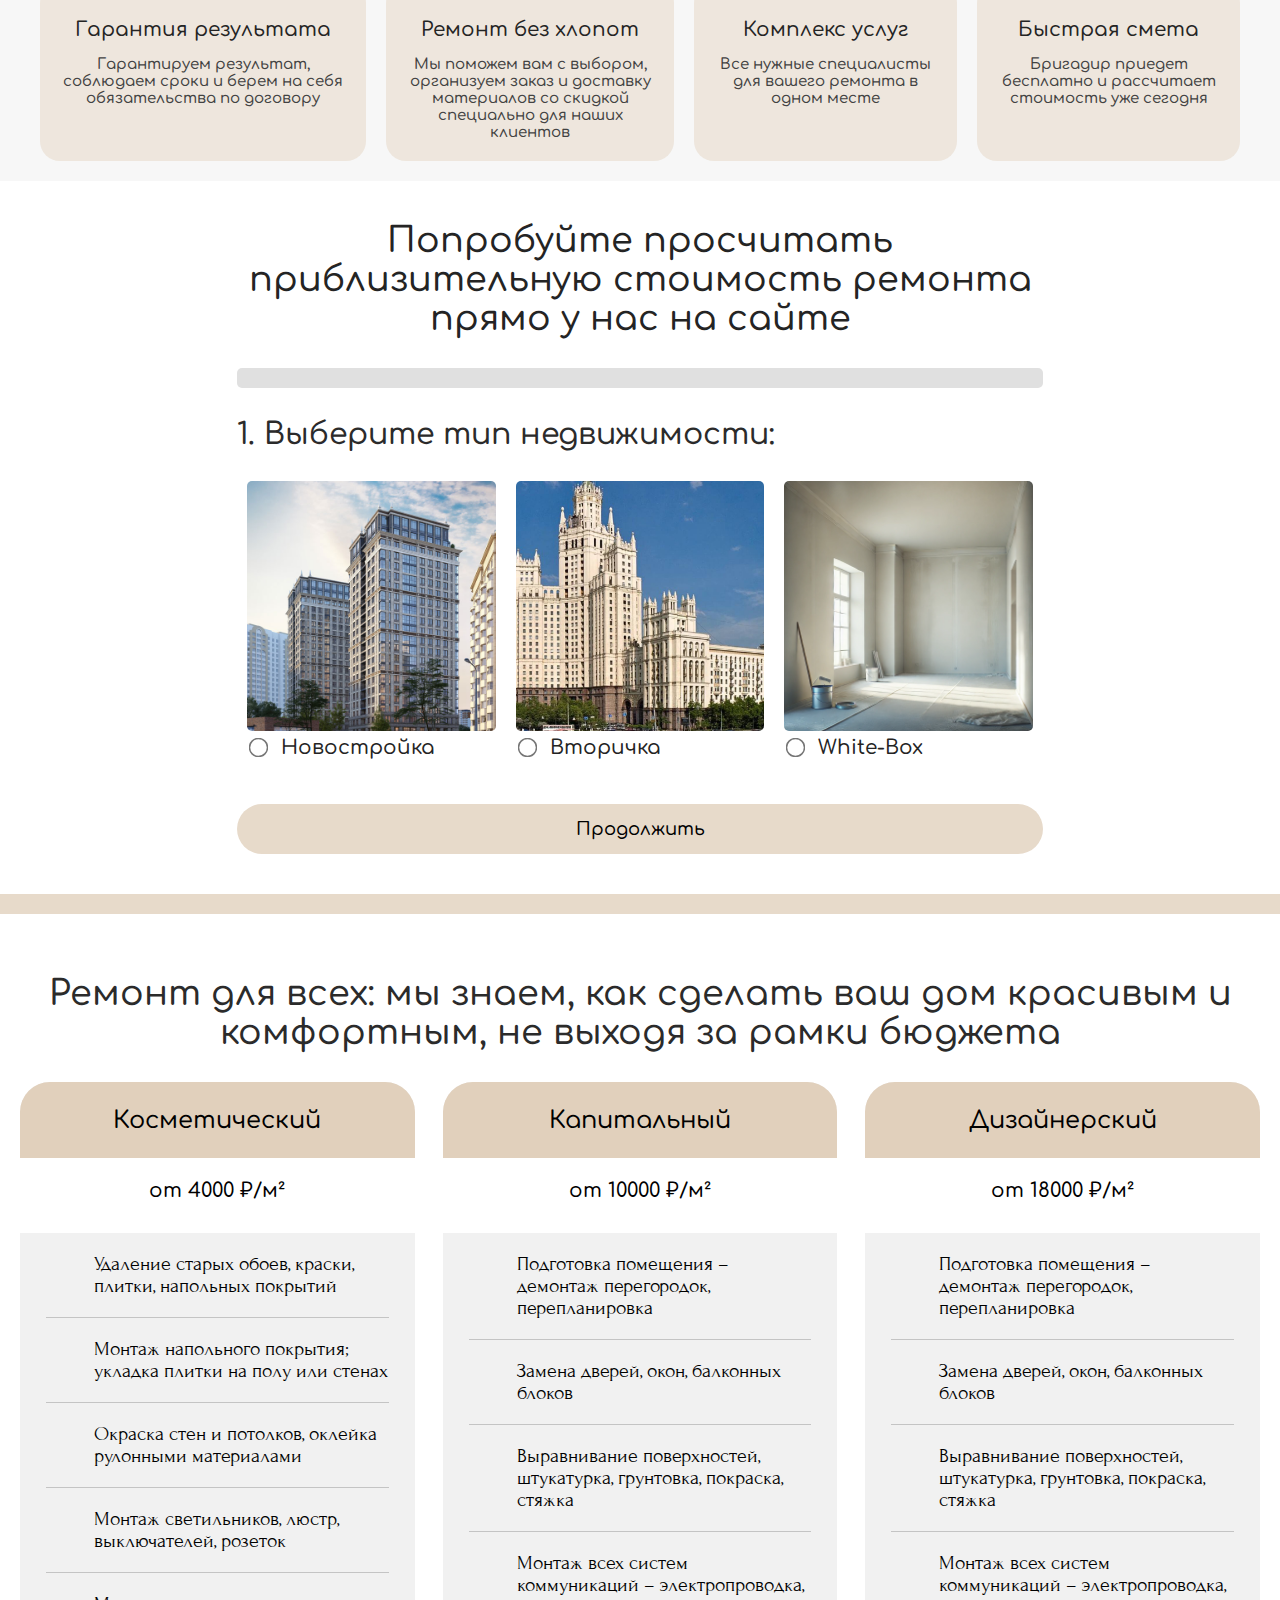
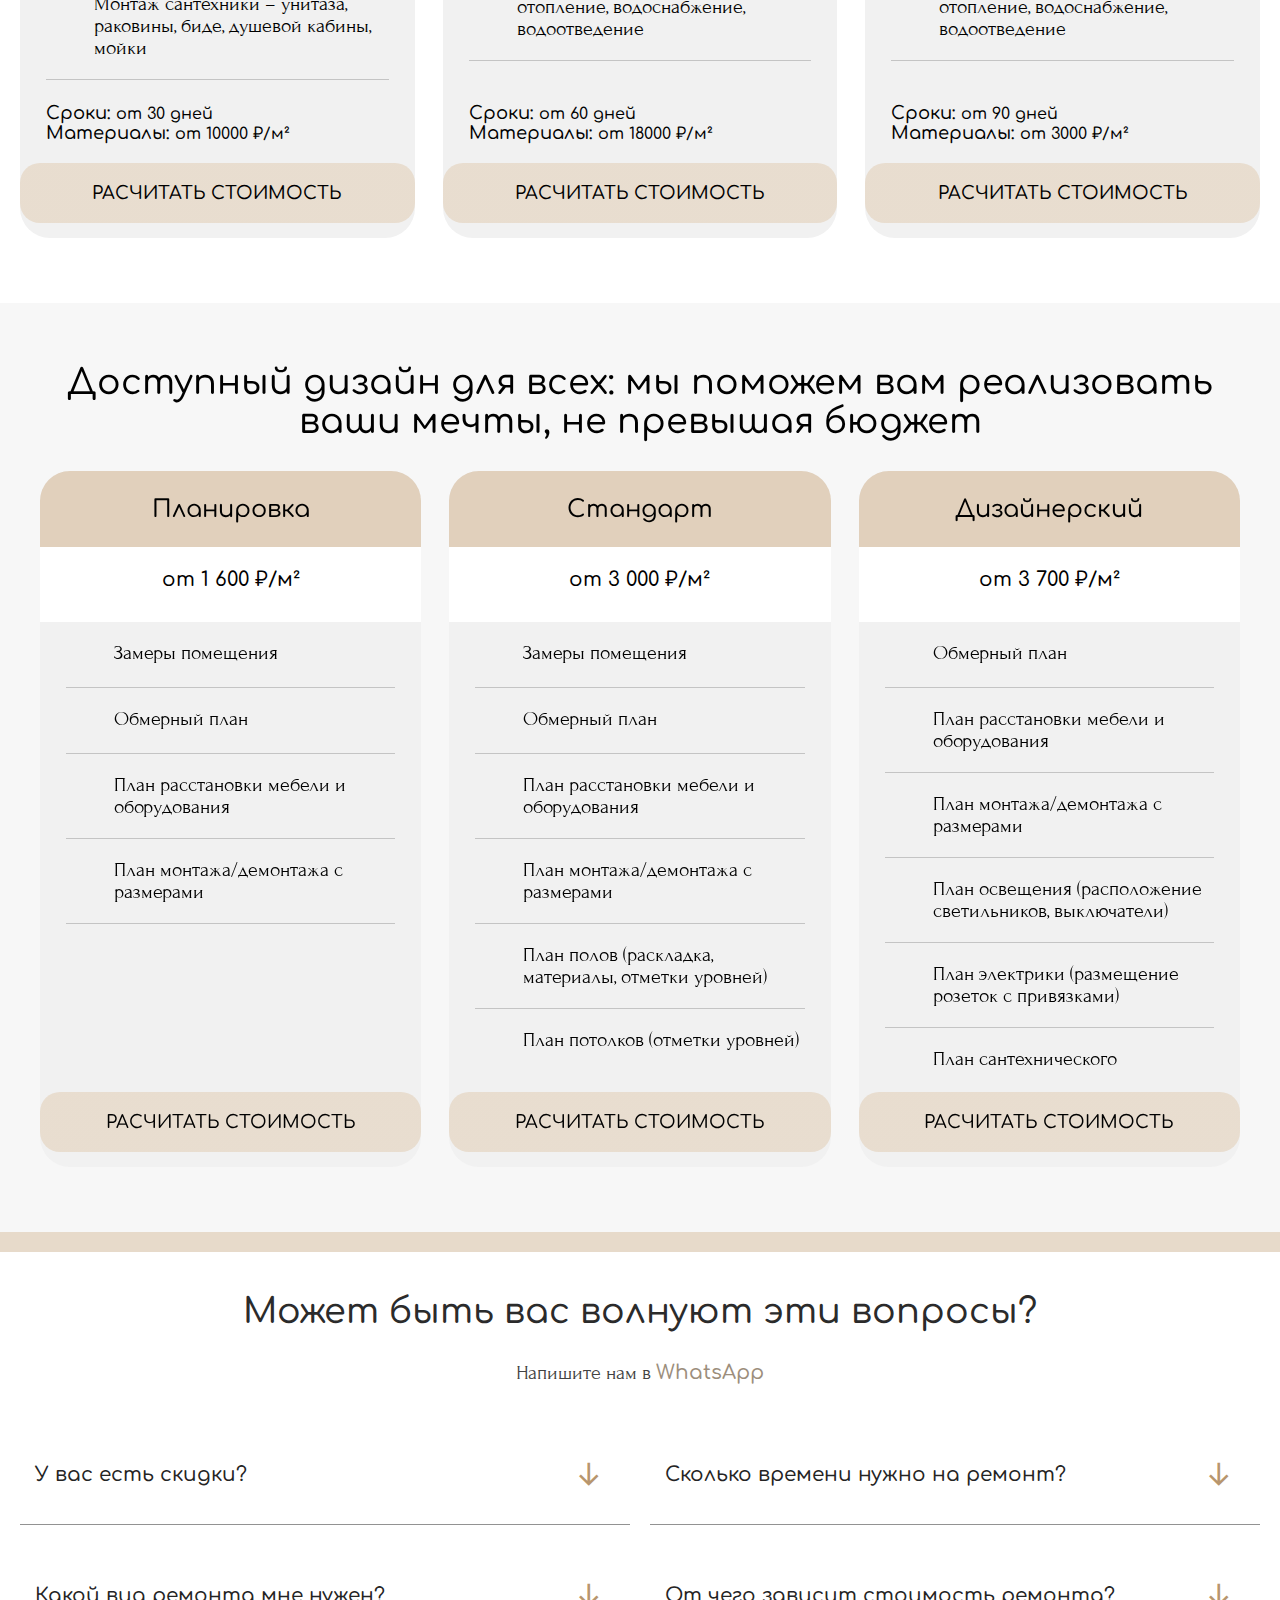
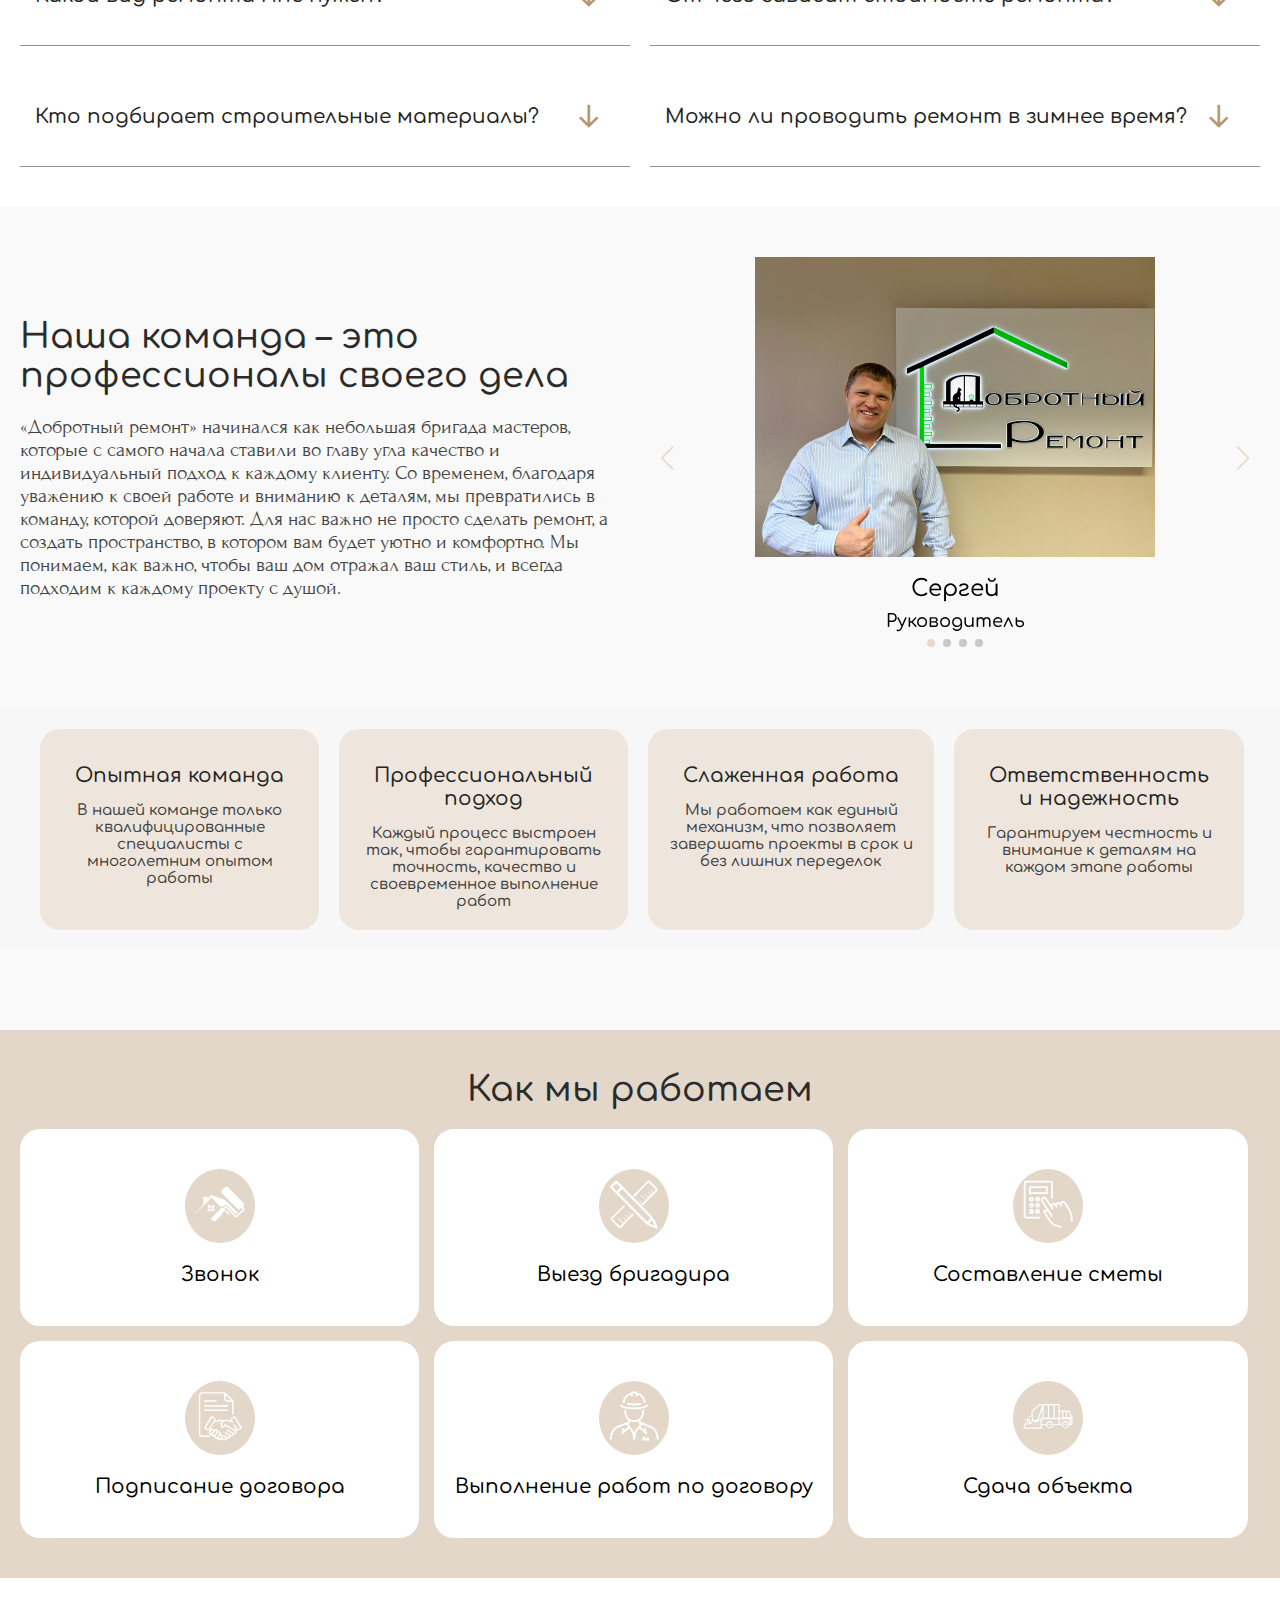
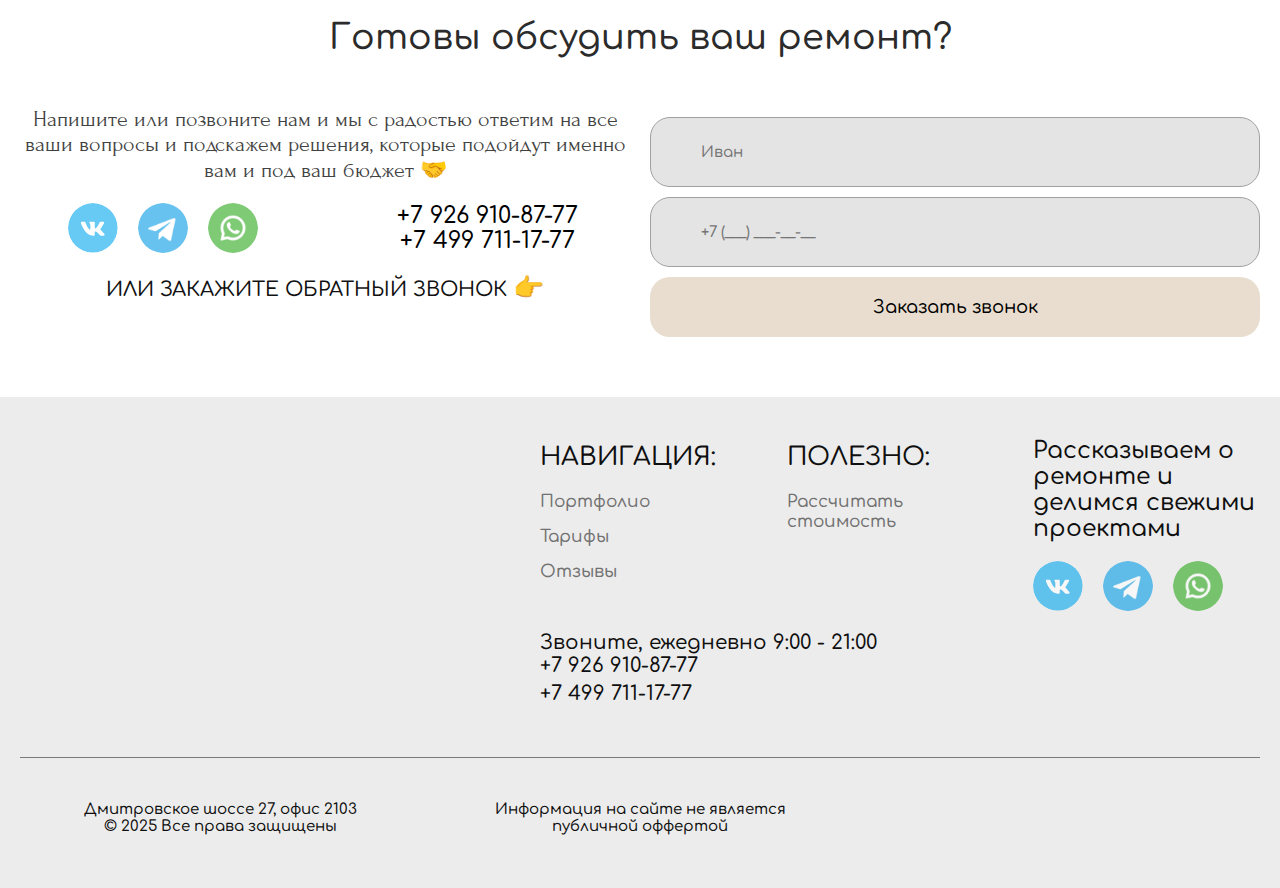
==== commit 5421221a: "Update index.html" ====
--- a/index.html
+++ b/index.html
@@ -4940,7 +4940,7 @@
               Напишите или позвоните нам и мы с радостью ответим на все ваши вопросы и
               подскажем решения, которые подойдут именно вам и под ваш бюджет 🤝
             </p>
-    
+
             <div class="contact__form-contacts">
 
               <div class="footer__social-links contact__social-links">
--- a/Добротный ремонт 3_files/btn-style.css
+++ b/Добротный ремонт 3_files/btn-style.css
@@ -92,7 +92,7 @@
 .contact__form-contacts {
   display: flex;
   flex-direction: row;
-  width: 60%;
+  width: 100%;
   gap: 40px;
 }
 
--- a/Добротный ремонт 3_files/style.css
+++ b/Добротный ремонт 3_files/style.css
@@ -765,8 +765,11 @@
   gap: 40px;
 }
 
-@media (max-width: 992px) {
-  .portfolio__sliders {}
+@media (max-width: 750px) {
+  .portfolio__sliders {
+    flex-direction: column;
+    width: 100%;
+  }
 }
 
 .portfolio__slider {
@@ -2058,6 +2061,9 @@
   display: none;
   color: rgb(82, 82, 82);
   min-height: 80px;
+  font-family: "Forum", serif !important;
+  font-weight: 500 !important;
+  font-style: normal !important;
 }
 
 @media (max-width: 769px) {
@@ -2378,10 +2384,11 @@
 
 .contact__inner .section-text {
   font-size: 22px;
+  text-align: center;
 }
 
 .contactForm_contact_1 .contact__form-text {
-  text-align: start !important;
+  text-align: center !important;
 
 }
 
@@ -2395,7 +2402,7 @@
   display: flex;
   gap: 20px;
   justify-content: center;
-  align-content: flex-end;
+  align-content: center;
   flex-direction: row;
 }
 
